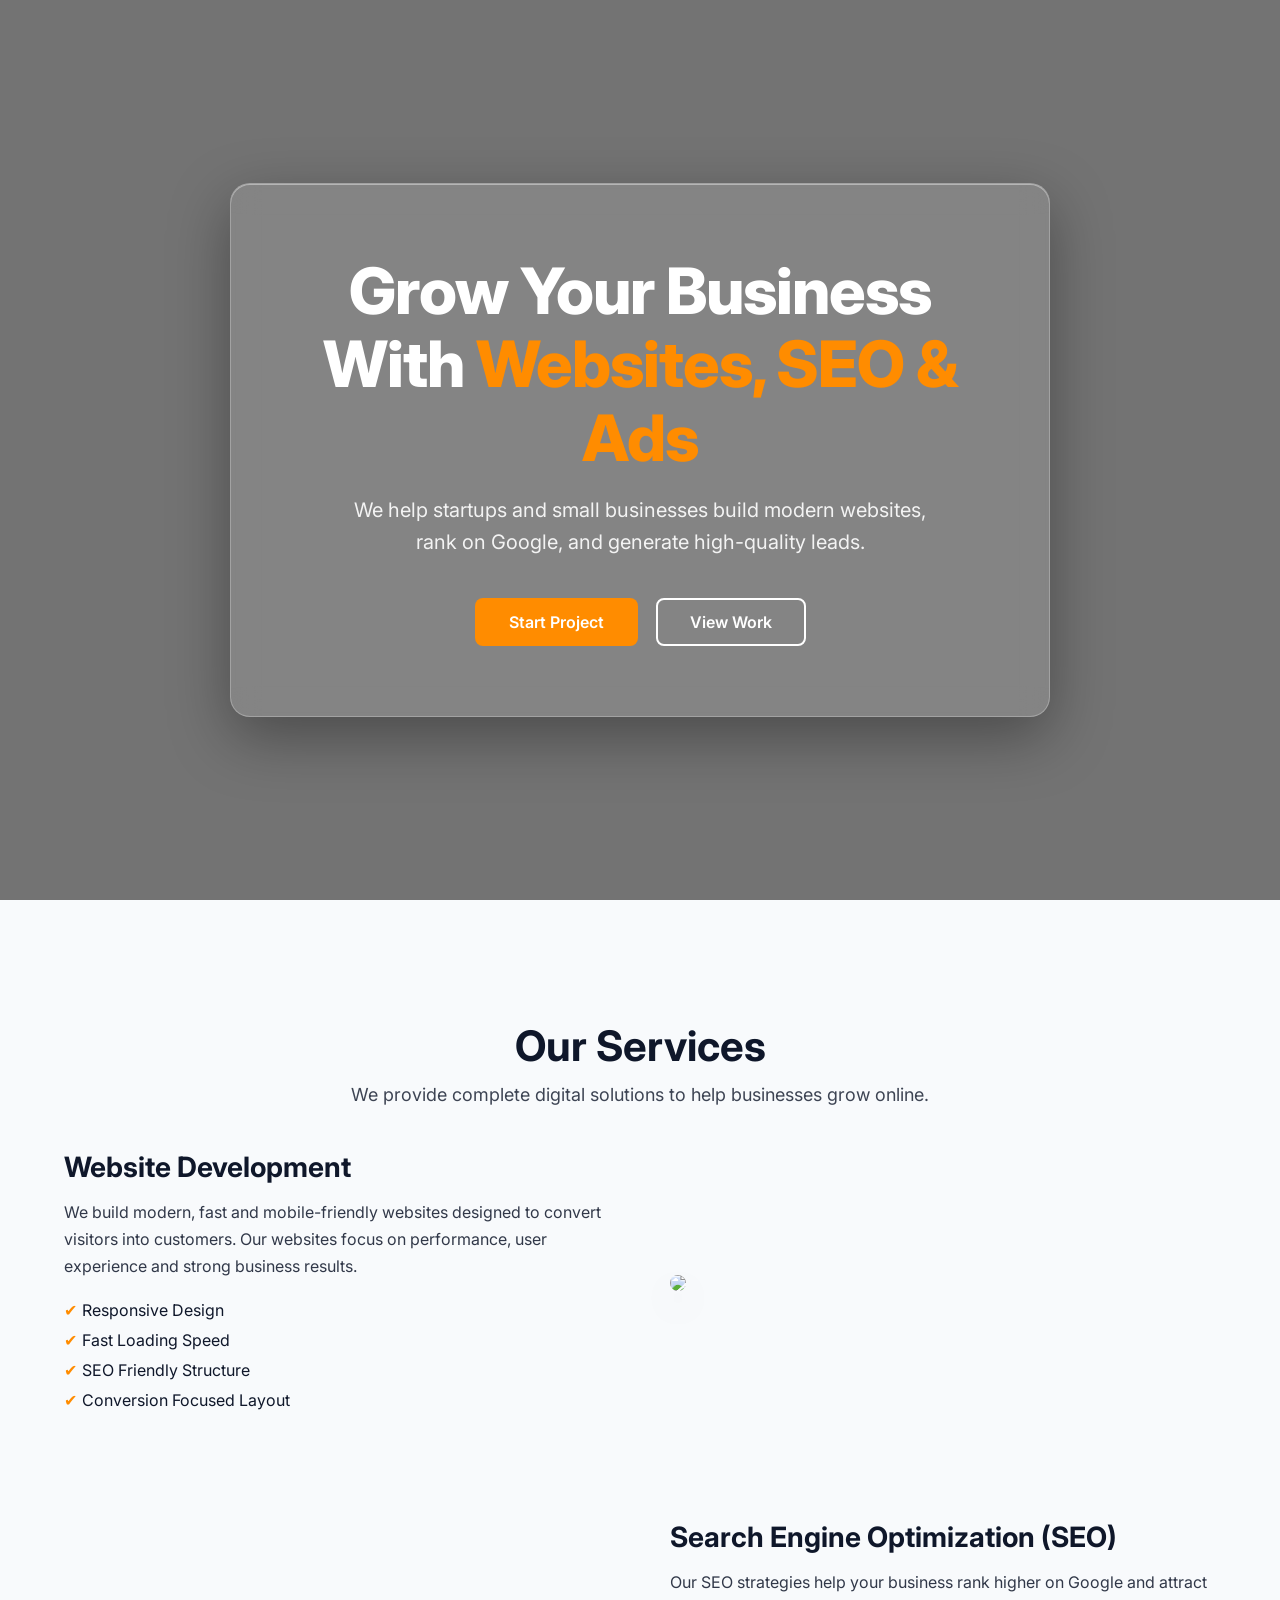
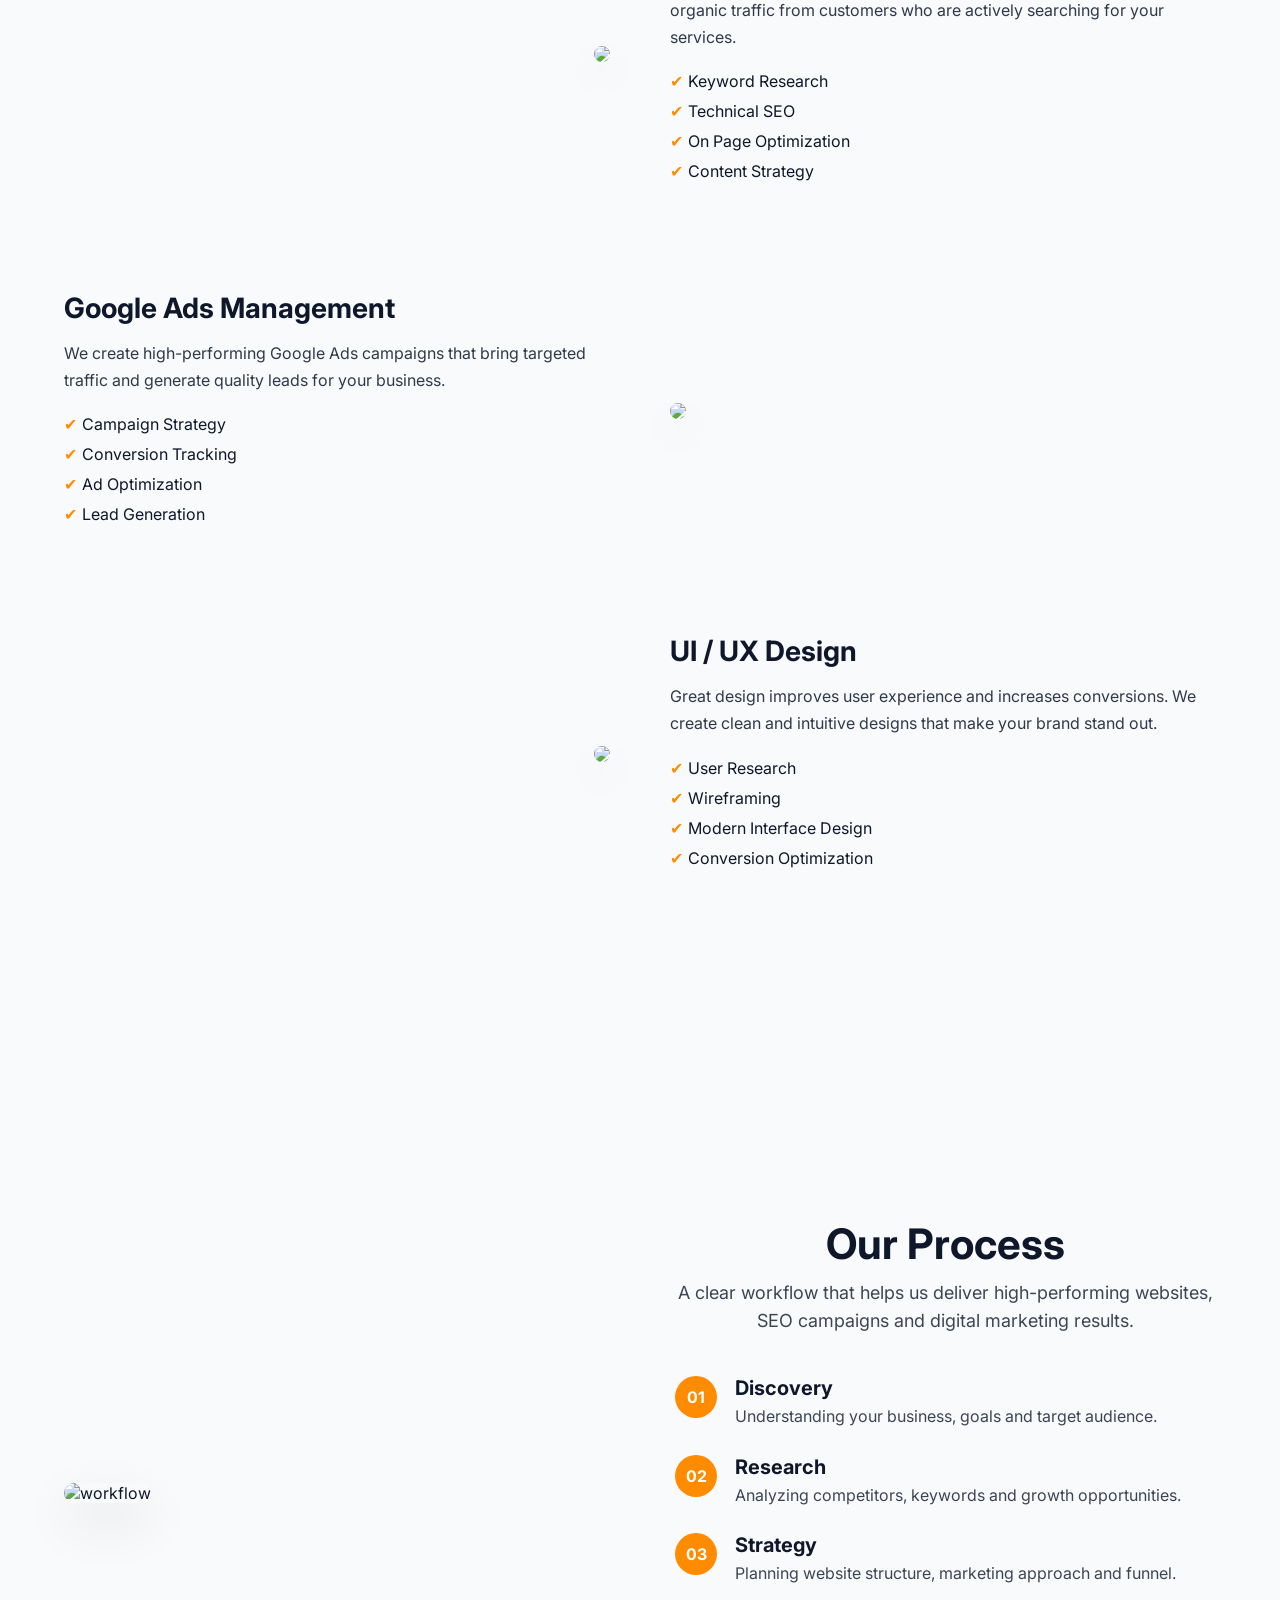
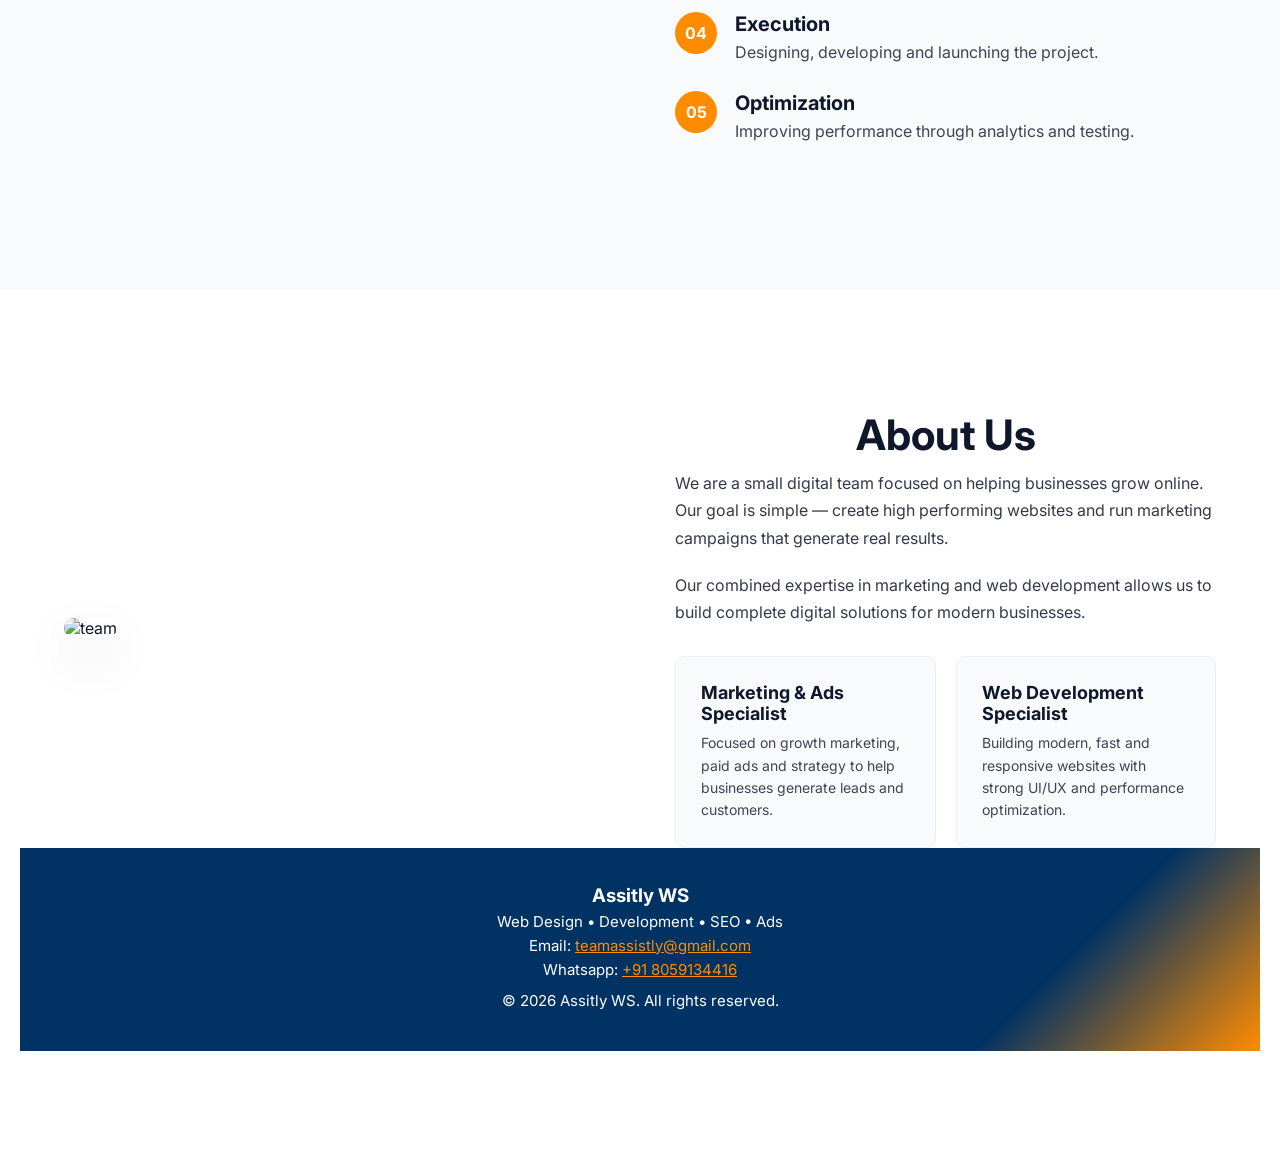
==== index.html @ 908350e4 "Update index.html" ====
<!DOCTYPE html>
<html lang="en">

<head>
 <link rel="icon" type="image/x-icon" href="/favicon.ico">
<meta charset="UTF-8">
<meta name="viewport" content="width=device-width, initial-scale=1.0">

<title>Assitly Agency</title>

<!-- Google Font -->
<link href="https://fonts.googleapis.com/css2?family=Inter:wght@400;500;600;700&display=swap" rel="stylesheet">

<!-- CSS -->
<link rel="stylesheet" href="Index.css">

</head>
<!-- Hero Section -->
<section class="hero">

<div class="glass-card hero-box">

<h1>
Grow Your Business With  
<span>Websites, SEO & Ads</span>
</h1>

<p>
We help startups and small businesses build modern websites,
rank on Google, and generate high-quality leads.
</p>

<div class="hero-buttons">

<a href="#Contact" class="btn-primary">Start Project</a>

<a href="/Assitlyws/Html/wORK.HTML" class="btn-secondary">View Work</a>

</div>

</div>

</section>
<!-- Services -->
<section class="services">

<div class="container">

<h2 class="section-title">Our Services</h2>
<p class="section-subtitle">
We provide complete digital solutions to help businesses grow online.
</p>


<!-- SERVICE 1 -->

<div class="service-row">

<div class="service-text">
<h3>Website Development</h3>

<p>
We build modern, fast and mobile-friendly websites designed to convert
visitors into customers. Our websites focus on performance, user
experience and strong business results.
</p>

<ul>
<li>Responsive Design</li>
<li>Fast Loading Speed</li>
<li>SEO Friendly Structure</li>
<li>Conversion Focused Layout</li>
</ul>

</div>

<div class="service-image">
<img src="https://images.unsplash.com/photo-1498050108023-c5249f4df085">
</div>

</div>


<!-- SERVICE 2 -->

<div class="service-row reverse">

<div class="service-text">

<h3>Search Engine Optimization (SEO)</h3>

<p>
Our SEO strategies help your business rank higher on Google and attract
organic traffic from customers who are actively searching for your
services.
</p>

<ul>
<li>Keyword Research</li>
<li>Technical SEO</li>
<li>On Page Optimization</li>
<li>Content Strategy</li>
</ul>

</div>

<div class="service-image">
<img src="https://images.unsplash.com/photo-1551288049-bebda4e38f71">
</div>

</div>


<!-- SERVICE 3 -->

<div class="service-row">

<div class="service-text">

<h3>Google Ads Management</h3>

<p>
We create high-performing Google Ads campaigns that bring targeted
traffic and generate quality leads for your business.
</p>

<ul>
<li>Campaign Strategy</li>
<li>Conversion Tracking</li>
<li>Ad Optimization</li>
<li>Lead Generation</li>
</ul>

</div>

<div class="service-image">
<img src="https://images.unsplash.com/photo-1460925895917-afdab827c52f">
</div>

</div>


<!-- SERVICE 4 -->

<div class="service-row reverse">

<div class="service-text">

<h3>UI / UX Design</h3>

<p>
Great design improves user experience and increases conversions. We
create clean and intuitive designs that make your brand stand out.
</p>

<ul>
<li>User Research</li>
<li>Wireframing</li>
<li>Modern Interface Design</li>
<li>Conversion Optimization</li>
</ul>

</div>

<div class="service-image">
<img src="https://images.unsplash.com/photo-1586717799252-bd134ad00e26">
</div>

</div>

</div>

</section>
<!-- Work -->
 <section class="process">

<div class="container process-layout">

<div class="process-illustration">

<img src="https://images.unsplash.com/photo-1559028012-481c04fa702d" alt="workflow">

</div>


<div class="process-content">

<h2 class="section-title">Our Process</h2>

<p class="section-subtitle">
A clear workflow that helps us deliver high-performing
websites, SEO campaigns and digital marketing results.
</p>


<div class="process-steps">

<div class="step-item">
<span class="step-number">01</span>
<div>
<h3>Discovery</h3>
<p>Understanding your business, goals and target audience.</p>
</div>
</div>


<div class="step-item">
<span class="step-number">02</span>
<div>
<h3>Research</h3>
<p>Analyzing competitors, keywords and growth opportunities.</p>
</div>
</div>


<div class="step-item">
<span class="step-number">03</span>
<div>
<h3>Strategy</h3>
<p>Planning website structure, marketing approach and funnel.</p>
</div>
</div>


<div class="step-item">
<span class="step-number">04</span>
<div>
<h3>Execution</h3>
<p>Designing, developing and launching the project.</p>
</div>
</div>


<div class="step-item">
<span class="step-number">05</span>
<div>
<h3>Optimization</h3>
<p>Improving performance through analytics and testing.</p>
</div>
</div>


</div>

</div>

</div>

</section>
<!-- About -->
 <section class="about">

<div class="container about-layout">

<div class="about-image">

<img src="https://images.unsplash.com/photo-1521737604893-d14cc237f11d" alt="team">

</div>


<div class="about-content">

<h2 class="section-title">About Us</h2>

<p class="about-text">

We are a small digital team focused on helping businesses grow online.
Our goal is simple — create high performing websites and run marketing
campaigns that generate real results.

</p>

<p class="about-text">

Our combined expertise in marketing and web development allows us to
build complete digital solutions for modern businesses.

</p>


<div class="team-grid">


<div class="team-card">

<h3>Marketing & Ads Specialist</h3>

<p>
Focused on growth marketing, paid ads and strategy to help
businesses generate leads and customers.
</p>

</div>


<div class="team-card">

<h3>Web Development Specialist</h3>

<p>
Building modern, fast and responsive websites with strong
UI/UX and performance optimization.
</p>

</div>


</div>

</div>

</div>
<!-- Footer -->
<footer class="footer">
  <div class="footer-container">
    <h3>Assitly WS</h3>
    <p>Web Design • Development • SEO • Ads</p>
    <p>Email: <a href="mailto:teamassistly@gmail.com" style="color:#ff8c00;text-decoration:underline;">teamassistly@gmail.com</a></p>
    <p>Whatsapp: <a href="https://wa.me/+91 8059134416" style="color:#ff8c00;text-decoration:underline;">+91 8059134416</a></p>
   
    <p style="margin-top:12px;">© 2026 Assitly WS. All rights reserved.</p>
  </div>
</footer>
<!-- JS -->
<script src="Index.js"></script>

</body>
</html>
---- Index.css ----
*{
margin:0;
padding:0;
box-sizing:border-box;
}

body{
font-family:'Inter',sans-serif;
color:#0f172a;
background:#ffffff;
}

.container{
max-width:1200px;
margin:auto;
padding:0 24px;
}
/* Hero Section */
*{
margin:0;
padding:0;
box-sizing:border-box;
}

body{
font-family:'Inter',sans-serif;
}

/* HERO SECTION */

.hero{

min-height:100vh;

display:flex;
align-items:center;
justify-content:center;

padding:40px;

background:
linear-gradient(rgba(0,0,0,.55),rgba(0,0,0,.55)),
url("https://images.unsplash.com/photo-1557804506-669a67965ba0");

background-size:cover;
background-position:center;

}

/* GLASS CARD */

.glass-card{

max-width:820px;
width:100%;

padding:70px 60px;

text-align:center;

background: rgba(255,255,255,0.12);

backdrop-filter: blur(14px);
-webkit-backdrop-filter: blur(14px);

border-radius:20px;

border:1px solid rgba(255,255,255,0.25);

box-shadow:
0 20px 60px rgba(0,0,0,.35),
inset 0 1px 0 rgba(255,255,255,.4);

color:white;

}

/* TYPOGRAPHY */

.hero-box h1{

font-size:clamp(36px,5vw,64px);

font-weight:800;

line-height:1.15;

letter-spacing:-1px;

margin-bottom:20px;

}

.hero-box span{

color:#ff8c00;

}

.hero-box p{

font-size:clamp(16px,2vw,20px);

line-height:1.6;

opacity:.9;

max-width:580px;

margin:auto;

margin-bottom:40px;

}

/* BUTTONS */

.hero-buttons{

display:flex;

justify-content:center;

gap:18px;

flex-wrap:wrap;

}

.btn-primary{

background:#ff8c00;

padding:14px 34px;

border-radius:8px;

font-weight:600;

color:white;

text-decoration:none;

transition:.25s;

}

.btn-primary:hover{

transform:translateY(-3px);

}

.btn-secondary{

border:2px solid white;

padding:12px 32px;

border-radius:8px;

font-weight:600;

color:white;

text-decoration:none;

transition:.25s;

}

.btn-secondary:hover{

background:white;
color:black;

}

/* MOBILE */

@media (max-width:600px){

.glass-card{
padding:45px 25px;
}

.hero-buttons{
flex-direction:column;
}

.btn-primary,
.btn-secondary{
width:100%;
text-align:center;
}

}
/* Services */
.services{

padding:120px 20px;

background:#f8fafc;

}

.container{

max-width:1200px;

margin:auto;

}

/* Titles */

.section-title{

text-align:center;

font-size:clamp(32px,4vw,44px);

margin-bottom:10px;

}

.section-subtitle{

text-align:center;

max-width:650px;

margin:auto;

margin-bottom:80px;

font-size:18px;

opacity:.8;

}

/* Service rows */

.service-row{

display:grid;

grid-template-columns:1fr 1fr;

gap:60px;

align-items:center;

margin-bottom:100px;

}

.reverse{

direction:rtl;

}

.reverse .service-text{

direction:ltr;

}

/* Text */

.service-text h3{

font-size:28px;

margin-bottom:15px;

}

.service-text p{

margin-bottom:20px;

line-height:1.7;

opacity:.85;

}

.service-text ul{

list-style:none;

padding:0;

}

.service-text li{

margin-bottom:10px;

position:relative;

padding-left:18px;

}

.service-text li::before{

content:"✔";

position:absolute;

left:0;

color:#ff8c00;

}

/* Image */

.service-image img{

width:100%;

border-radius:14px;

box-shadow:0 15px 40px rgba(0,0,0,.1);

}

/* Mobile */

@media (max-width:900px){

.service-row{

grid-template-columns:1fr;

gap:30px;

}

.reverse{

direction:ltr;

}

}
/* Work */
.process{

padding:120px 20px;

background:#f8fafc;

}

.container{

max-width:1200px;
margin:auto;

}

.process-layout{

display:grid;

grid-template-columns:1fr 1fr;

gap:70px;

align-items:center;

}

/* Illustration */

.process-illustration img{

width:100%;

border-radius:14px;

box-shadow:0 20px 50px rgba(0,0,0,.1);

}

/* Titles */

.section-title{

font-size:clamp(32px,4vw,42px);

margin-bottom:10px;

}

.section-subtitle{

margin-bottom:40px;

opacity:.8;

line-height:1.6;

}

/* Steps */

.step-item{

display:flex;

gap:18px;

margin-bottom:25px;

align-items:flex-start;

}

.step-number{

min-width:42px;
height:42px;

background:#ff8c00;

color:white;

display:flex;

align-items:center;

justify-content:center;

border-radius:50%;

font-weight:700;

}

/* Text */

.step-item h3{

font-size:20px;

margin-bottom:4px;

}

.step-item p{

opacity:.8;

line-height:1.6;

}

/* Responsive */

@media (max-width:900px){

.process-layout{

grid-template-columns:1fr;

}

.process-illustration{

order:-1;

}

}
/* About */
.about{

padding:120px 20px;

background:white;

}

.container{

max-width:1200px;

margin:auto;

}

.about-layout{

display:grid;

grid-template-columns:1fr 1fr;

gap:70px;

align-items:center;

}

/* Image */

.about-image img{

width:100%;

border-radius:14px;

box-shadow:0 20px 50px rgba(0,0,0,.1);

}

/* Text */

.about-text{

margin-bottom:20px;

line-height:1.7;

opacity:.85;

}

/* Team Cards */

.team-grid{

display:grid;

grid-template-columns:1fr 1fr;

gap:20px;

margin-top:30px;

}

.team-card{

background:#f8fafc;

padding:25px;

border-radius:10px;

border:1px solid #eee;

}

.team-card h3{

font-size:18px;

margin-bottom:8px;

}

.team-card p{

opacity:.8;

font-size:14px;

line-height:1.6;

}

/* Mobile */

@media(max-width:900px){

.about-layout{

grid-template-columns:1fr;

}

.team-grid{

grid-template-columns:1fr;

}

}
/* Contact */
.contact-section{
  padding:60px 5%;
  background: linear-gradient(135deg,#013264 60%,#ff8c00 100%);
}

.contact-container{
  display:flex;
  align-items:center;
  gap:40px;
  flex-wrap:wrap;
}

.contact-illustration img{
  width:100%;
  max-width:350px;
  height:auto;
}

.contact-form-box{
  background:white;
  padding:32px 18px;
  border-radius:16px;
  box-shadow:0 10px 30px rgba(0,0,0,0.13);
  width:100%;
  max-width:420px;
}

#contact-form input,
#contact-form select,
#contact-form textarea{
  width:100%;
  padding:12px;
  margin-bottom:15px;
  border:1px solid #ddd;
  border-radius:8px;
  font-size:16px;
}

#contact-form textarea{
  height:100px;
  resize:none;
}

#contact-form button{
  width:100%;
  padding:14px;
  border:none;
  background:#ff8c00;
  color:white;
  font-size:17px;
  border-radius:8px;
  cursor:pointer;
  font-weight:600;
  transition:.2s;
}

#contact-form button:hover{
  background:#013264;
}

.footer{
  background: linear-gradient(135deg,#013264 80%,#ff8c00 100%);
  color:white;
  text-align:center;
  padding:36px 16px;
}

.footer-container p{
  margin:5px 0;
  font-size:15px;
}

.footer-social a{
  display:inline-block;
  margin:0 8px;
  color:#ff8c00;
  font-weight:600;
  text-decoration:none;
  font-size:18px;
}

@media (max-width:900px){
  .contact-container{
    flex-direction:column;
    gap:24px;
    align-items:flex-start;
  }
  .contact-illustration img{
    max-width:100%;
    margin-bottom:18px;
  }
  .contact-form-box{
    max-width:100%;
    padding:18px 8px;
  }
  .footer{
    padding:24px 8px;
  }
}
/* Footer */
.footer{
  background: linear-gradient(135deg,#013264 80%,#ff8c00 100%);
  color:white;
  text-align:center;
  padding:36px 16px;
}

.footer-container p{
  margin:5px 0;
  font-size:15px;
}

.footer-social a{
  display:inline-block;
  margin:0 8px;
  color:#ff8c00;
  font-weight:600;
  text-decoration:none;
  font-size:18px;
}
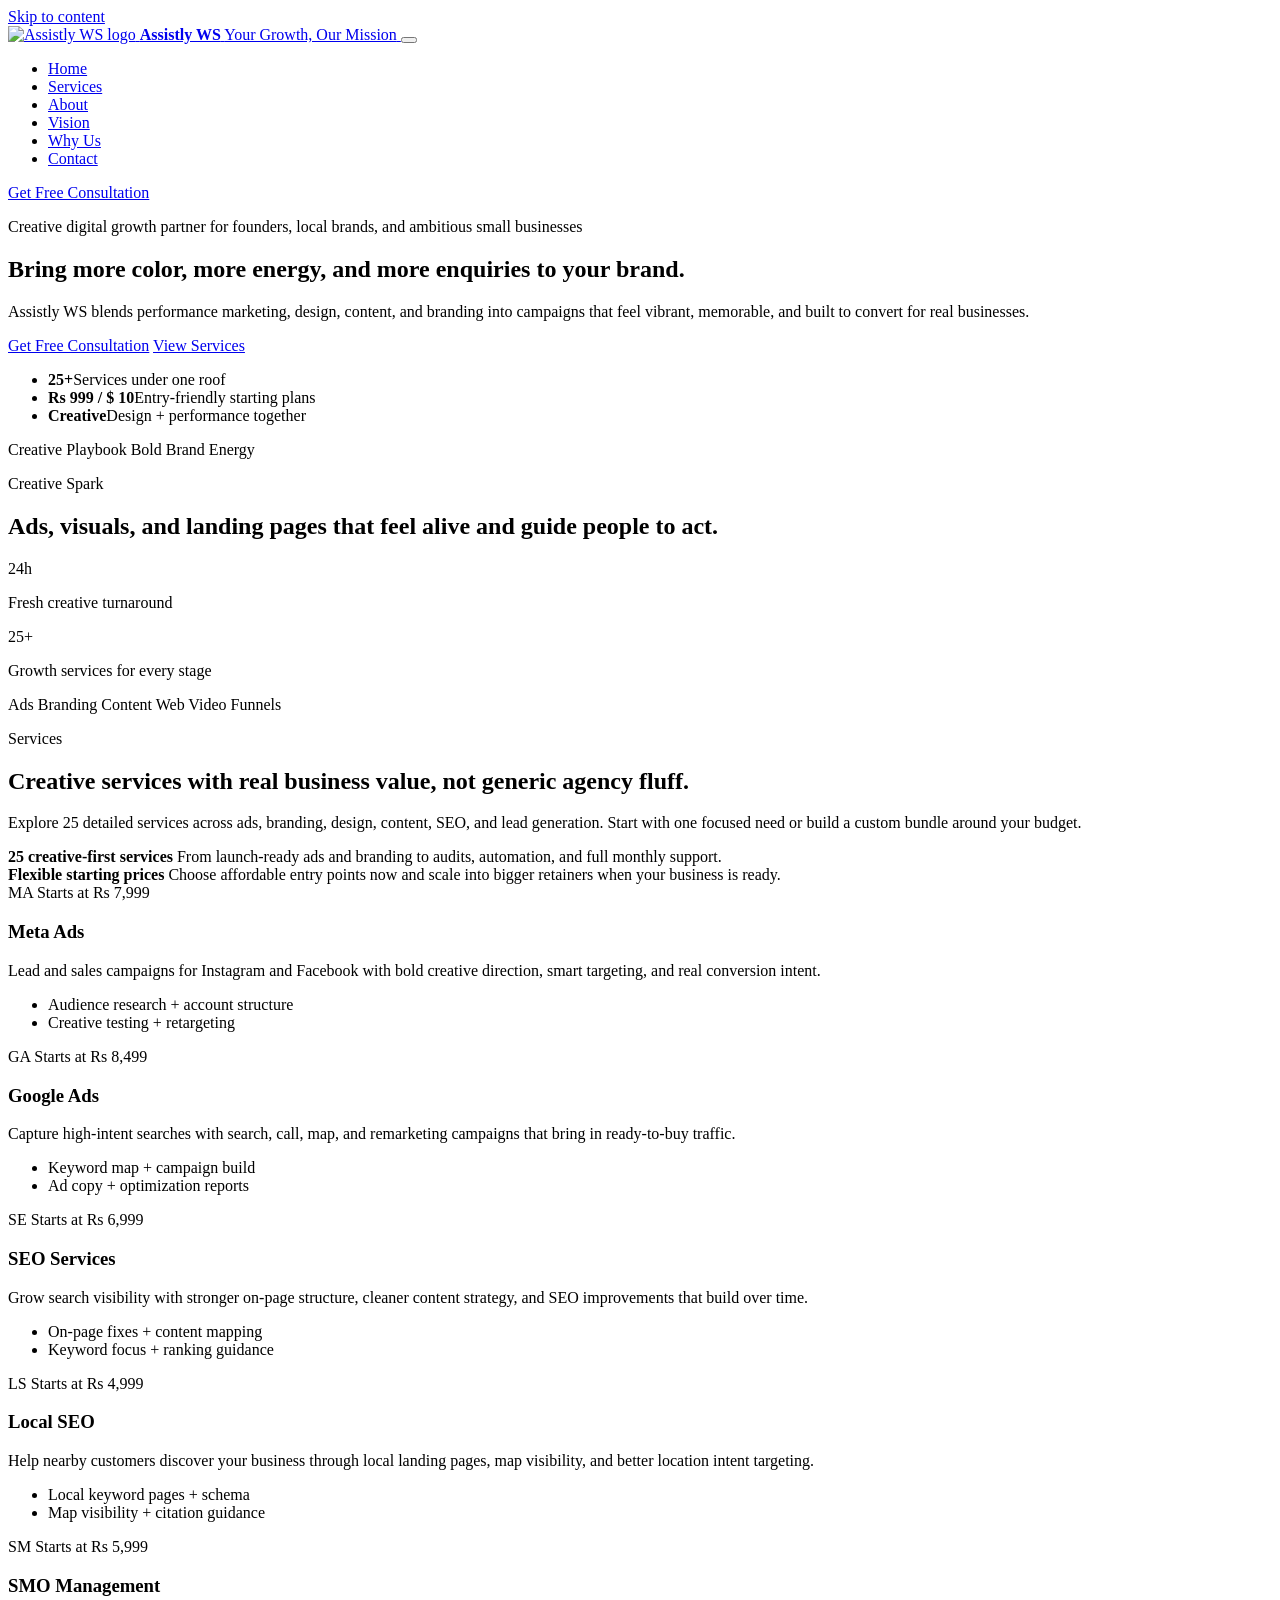
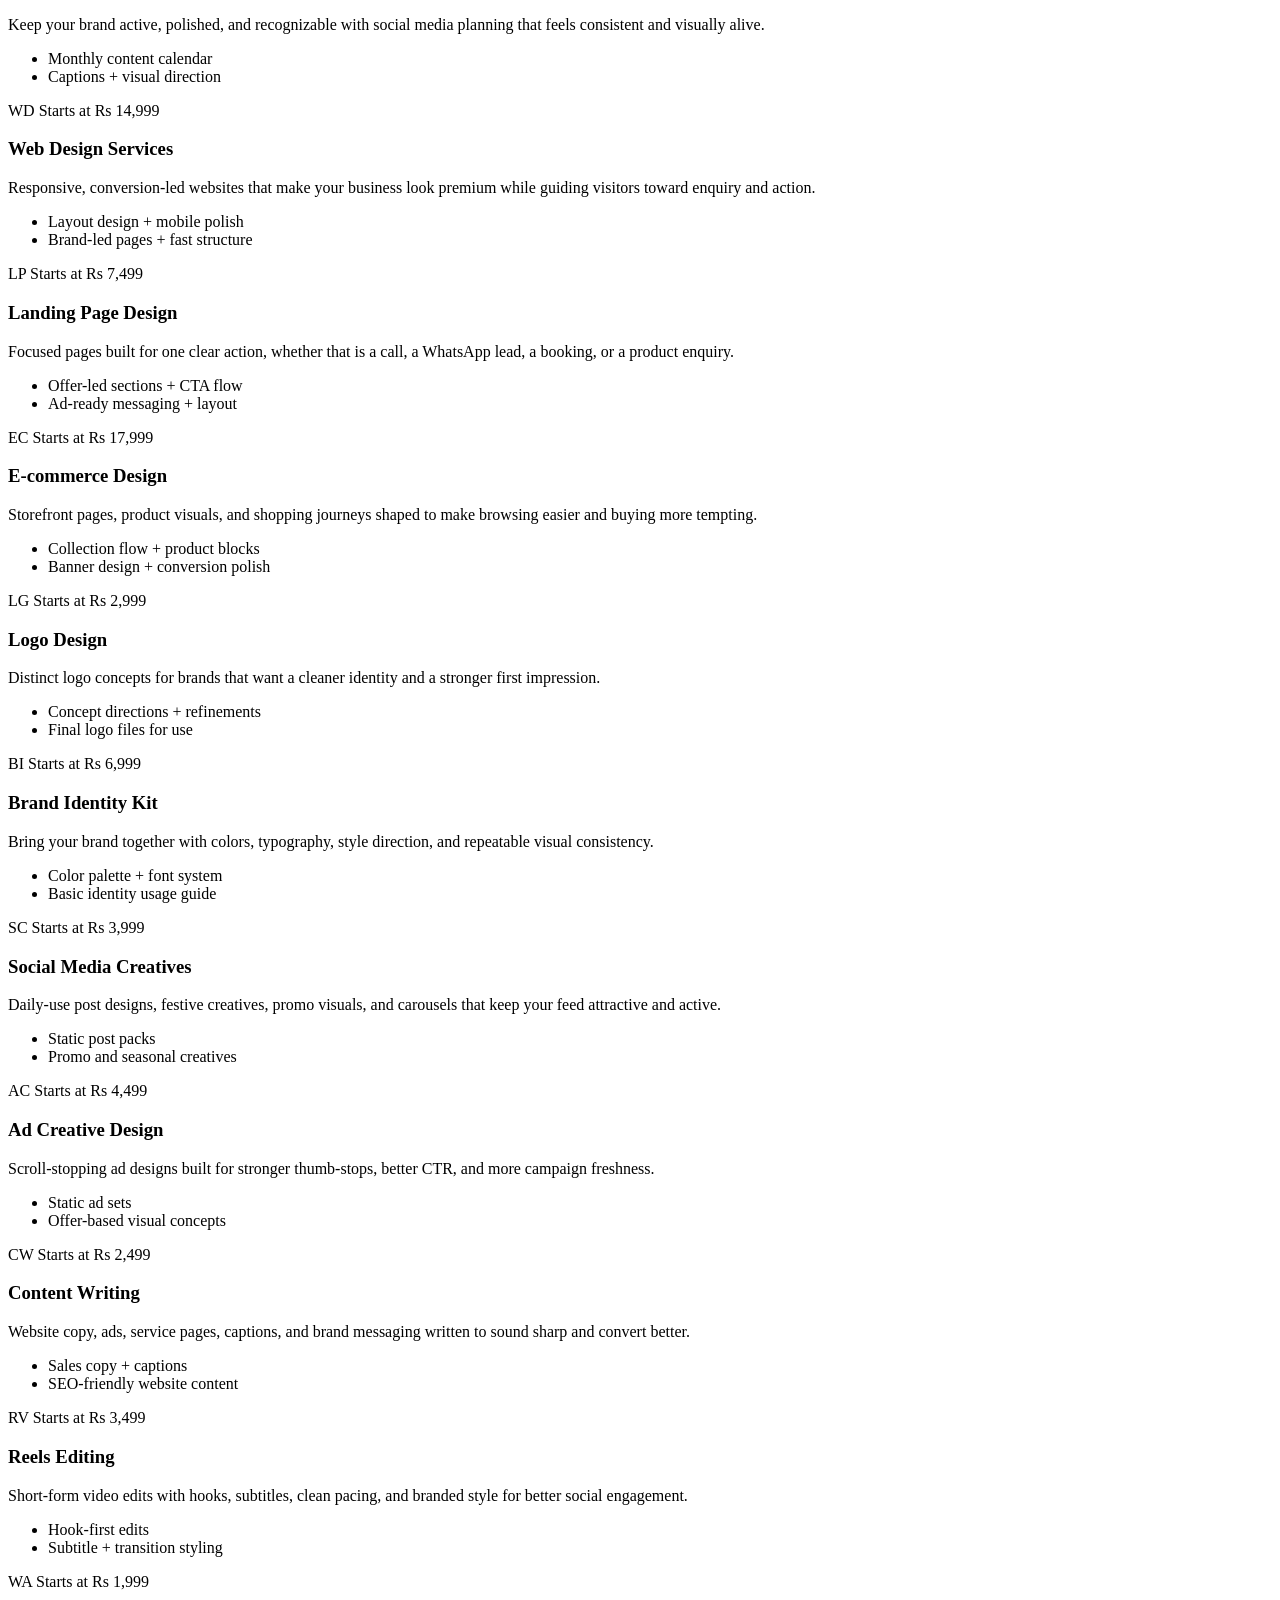
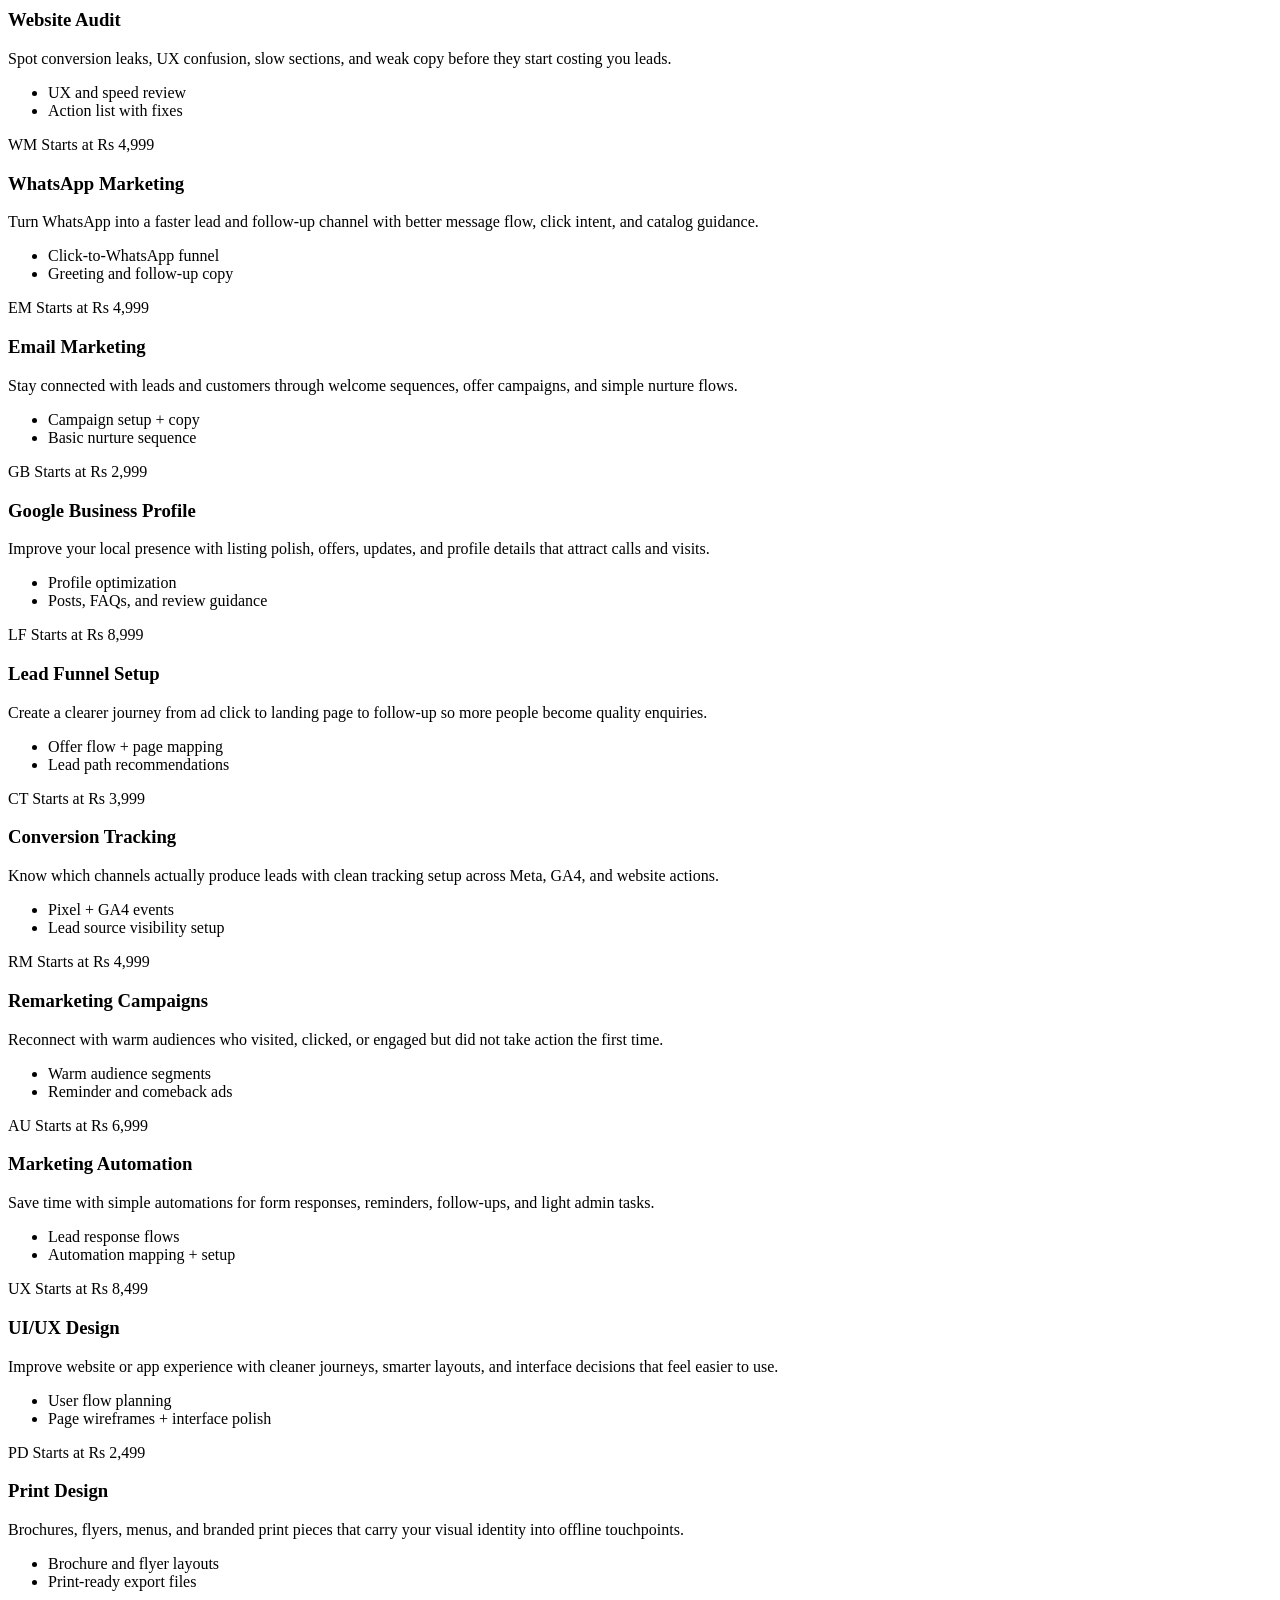
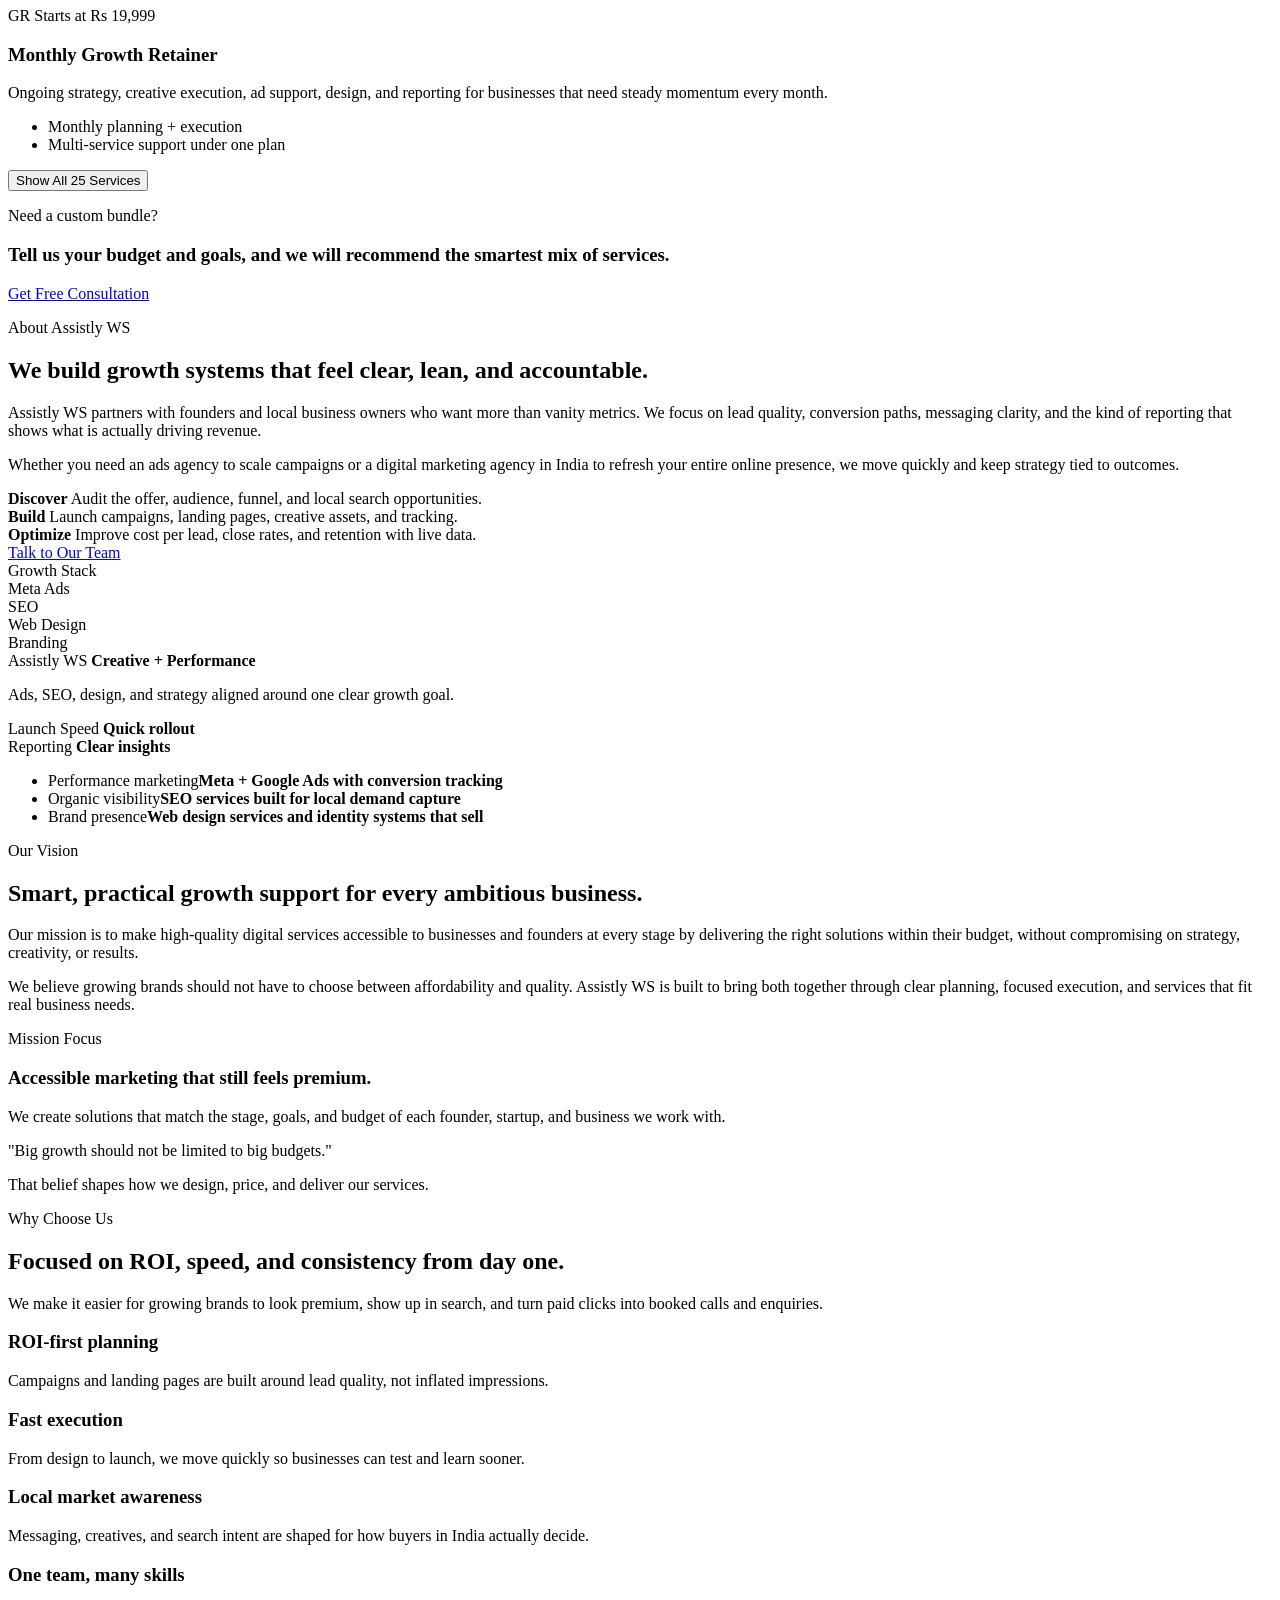
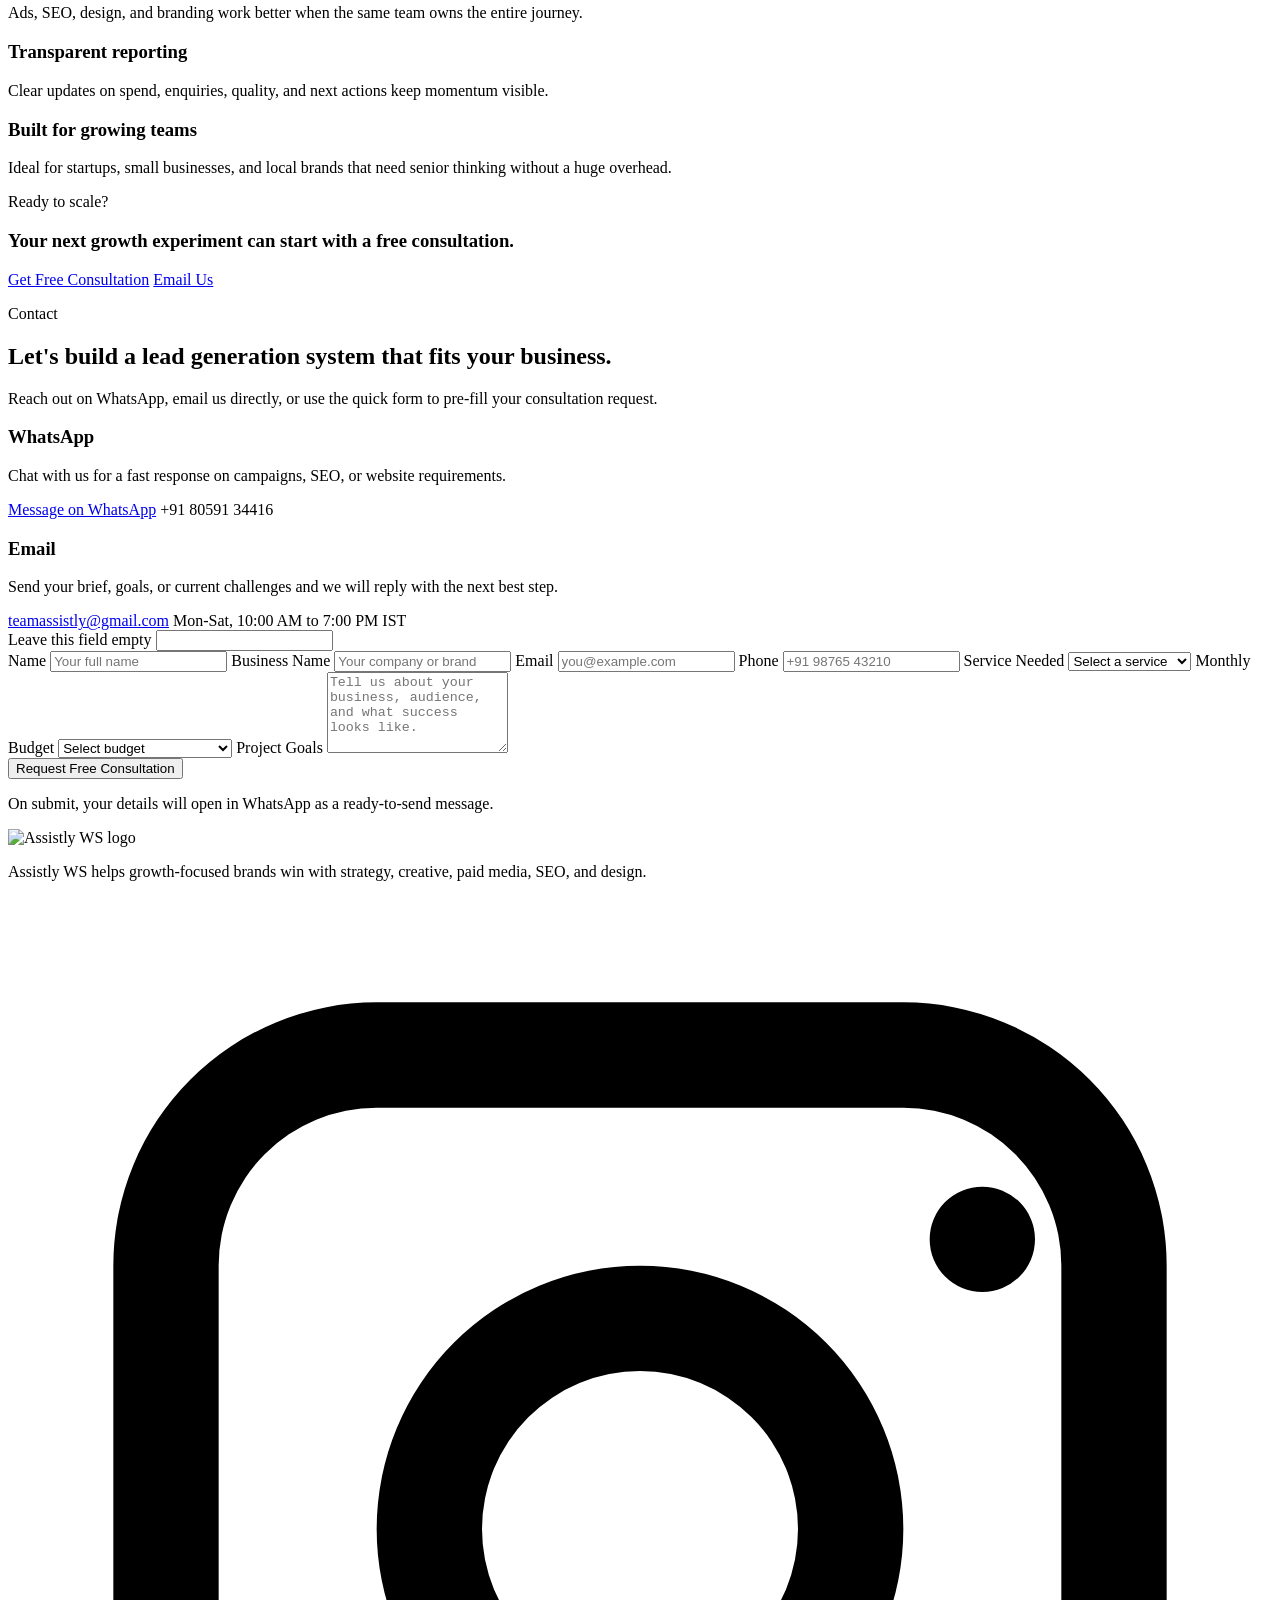
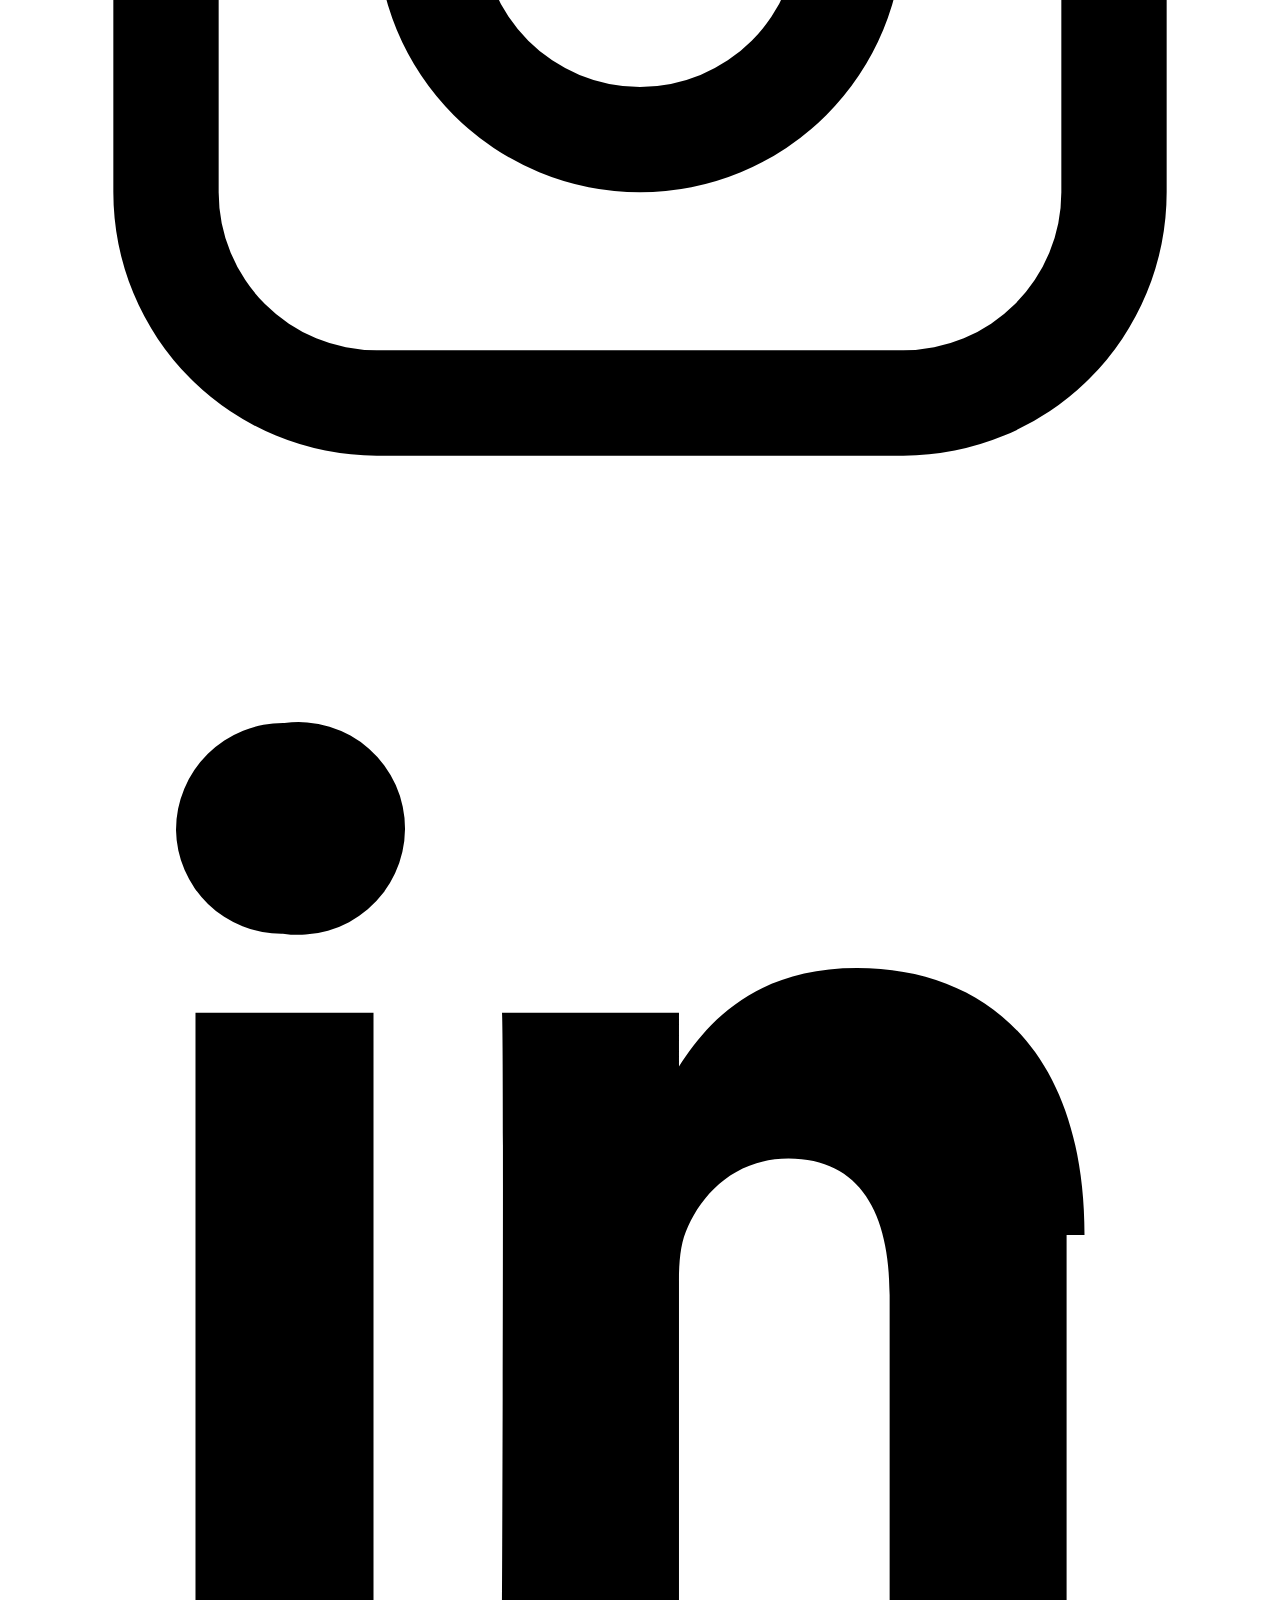
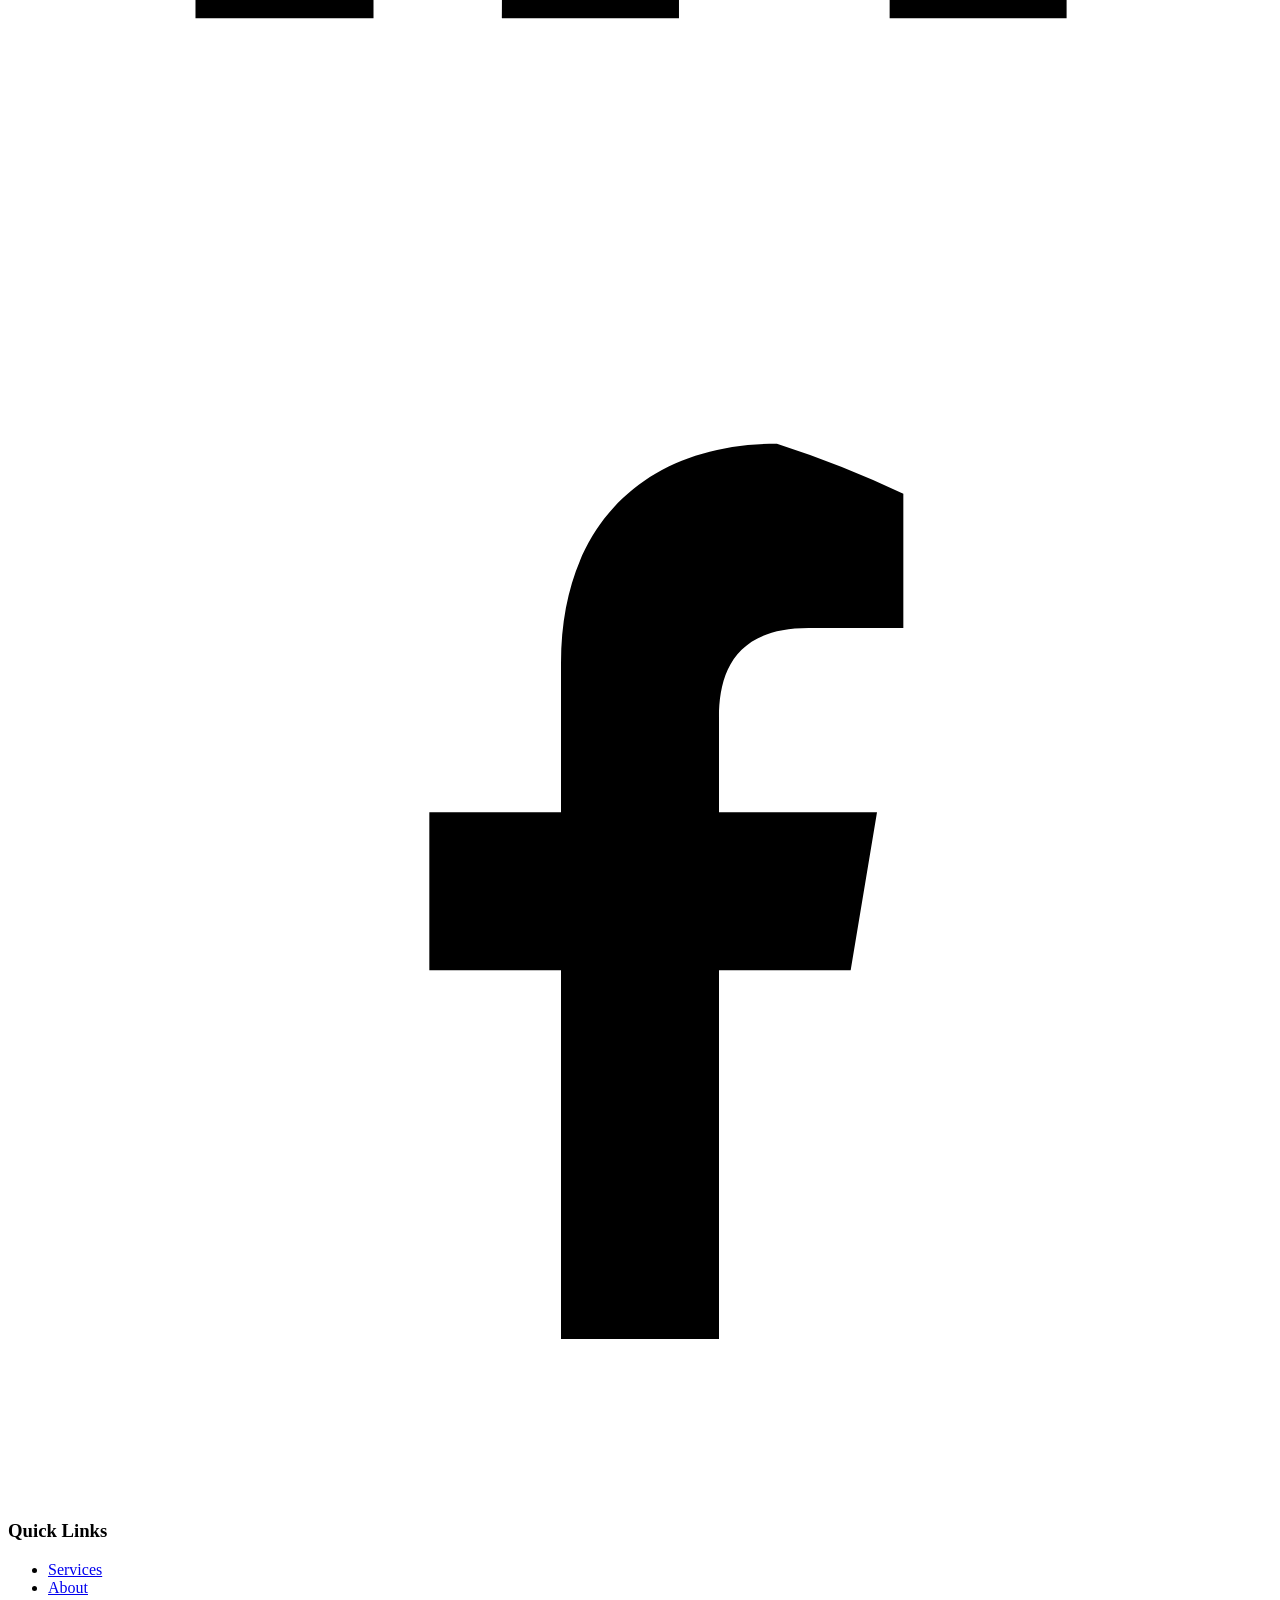
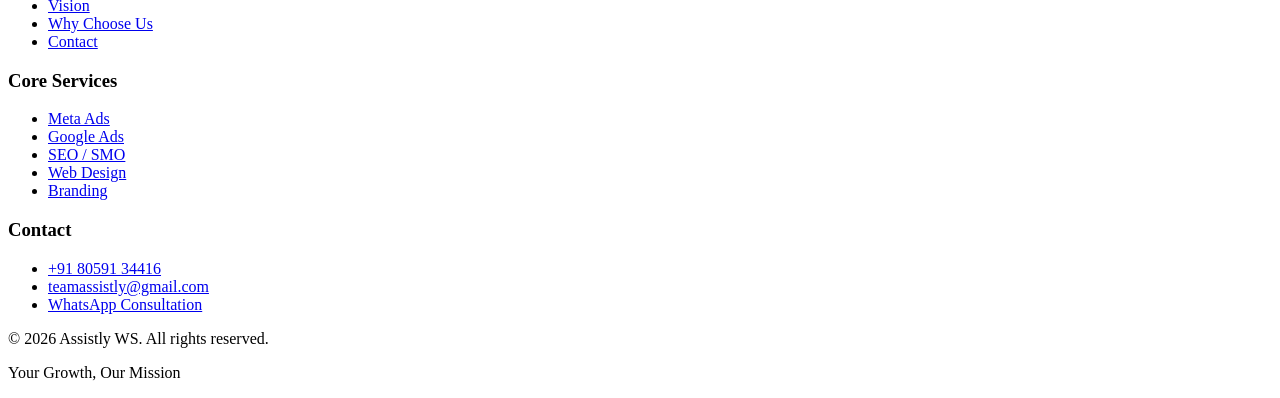
==== commit 24a6fc35: "Update index.html new design" ====
--- a/index.html
+++ b/index.html
@@ -1,329 +1,828 @@
 <!DOCTYPE html>
-<html lang="en">
-
+<html lang="en-IN">
 <head>
- <link rel="icon" type="image/x-icon" href="/favicon.ico">
-<meta charset="UTF-8">
-<meta name="viewport" content="width=device-width, initial-scale=1.0">
-
-<title>Assitly Agency</title>
-
-<!-- Google Font -->
-<link href="https://fonts.googleapis.com/css2?family=Inter:wght@400;500;600;700&display=swap" rel="stylesheet">
-
-<!-- CSS -->
-<link rel="stylesheet" href="Index.css">
-
+  <meta charset="UTF-8">
+  <meta name="viewport" content="width=device-width, initial-scale=1.0">
+  <title>Assistly WS | Digital Marketing Agency in India</title>
+  <meta name="description" content="Assistly WS is a digital marketing agency in India helping small businesses grow with Meta Ads, Google Ads, SEO services, web design services, and branding.">
+  <meta name="keywords" content="digital marketing agency in India, ads agency, SEO services, web design services, Meta Ads, Google Ads, branding agency">
+  <meta name="author" content="Assistly WS">
+  <meta name="robots" content="index, follow">
+  <meta name="theme-color" content="#fff4eb">
+  <meta name="format-detection" content="telephone=no">
+  <link rel="canonical" href="https://assistlyws.in/">
+  <link rel="icon" type="image/png" href="Logo copy.png">
+  <meta property="og:locale" content="en_IN">
+  <meta property="og:type" content="website">
+  <meta property="og:title" content="Assistly WS | Digital Marketing Agency in India">
+  <meta property="og:description" content="Meta Ads, Google Ads, SEO services, web design services, and branding crafted for startups, small businesses, and local brands in India.">
+  <meta property="og:url" content="https://assistlyws.in/">
+  <meta property="og:site_name" content="Assistly WS">
+  <meta property="og:image" content="https://assistlyws.in/logo.png">
+  <meta property="og:image:alt" content="Assistly WS logo">
+  <meta name="twitter:card" content="summary_large_image">
+  <meta name="twitter:title" content="Assistly WS | Digital Marketing Agency in India">
+  <meta name="twitter:description" content="Your Growth, Our Mission. Performance marketing, SEO, web design, and branding for businesses ready to scale.">
+  <meta name="twitter:image" content="https://assistlyws.in/logo.png">
+  <link rel="preload" href="styles.css" as="style">
+  <link rel="stylesheet" href="styles.css">
+  <script type="application/ld+json">
+    {
+      "@context": "https://schema.org",
+      "@type": "LocalBusiness",
+      "@id": "https://assistlyws.in/#business",
+      "name": "Assistly WS",
+      "url": "https://assistlyws.in/",
+      "logo": "https://assistlyws.in/logo.png",
+      "image": "https://assistlyws.in/logo.png",
+      "description": "Assistly WS is a digital marketing agency in India offering Meta Ads, Google Ads, SEO services, SMO, web design, logo design, and branding for growth-focused businesses.",
+      "slogan": "Your Growth, Our Mission",
+      "telephone": "+91-99999-99999",
+      "email": "teamassistly@gmail.com",
+      "priceRange": "$$",
+      "areaServed": {
+        "@type": "Country",
+        "name": "India"
+      },
+      "address": {
+        "@type": "PostalAddress",
+        "addressCountry": "IN"
+      },
+      "sameAs": [
+        "https://www.instagram.com/assistlyws/",
+        "https://www.linkedin.com/company/assistlyws/",
+        "https://www.facebook.com/assistlyws/"
+      ],
+      "knowsAbout": [
+        "Meta Ads",
+        "Google Ads",
+        "SEO services",
+        "SMO",
+        "Web design services",
+        "Logo design",
+        "Branding"
+      ]
+    }
+  </script>
 </head>
-<!-- Hero Section -->
-<section class="hero">
-
-<div class="glass-card hero-box">
-
-<h1>
-Grow Your Business With  
-<span>Websites, SEO & Ads</span>
-</h1>
-
-<p>
-We help startups and small businesses build modern websites,
-rank on Google, and generate high-quality leads.
-</p>
-
-<div class="hero-buttons">
-
-<a href="#Contact" class="btn-primary">Start Project</a>
-
-<a href="/Assitlyws/Html/wORK.HTML" class="btn-secondary">View Work</a>
-
-</div>
-
-</div>
-
-</section>
-<!-- Services -->
-<section class="services">
-
-<div class="container">
-
-<h2 class="section-title">Our Services</h2>
-<p class="section-subtitle">
-We provide complete digital solutions to help businesses grow online.
-</p>
-
-
-<!-- SERVICE 1 -->
-
-<div class="service-row">
-
-<div class="service-text">
-<h3>Website Development</h3>
-
-<p>
-We build modern, fast and mobile-friendly websites designed to convert
-visitors into customers. Our websites focus on performance, user
-experience and strong business results.
-</p>
-
-<ul>
-<li>Responsive Design</li>
-<li>Fast Loading Speed</li>
-<li>SEO Friendly Structure</li>
-<li>Conversion Focused Layout</li>
-</ul>
-
-</div>
-
-<div class="service-image">
-<img src="https://images.unsplash.com/photo-1498050108023-c5249f4df085">
-</div>
-
-</div>
-
-
-<!-- SERVICE 2 -->
-
-<div class="service-row reverse">
-
-<div class="service-text">
-
-<h3>Search Engine Optimization (SEO)</h3>
-
-<p>
-Our SEO strategies help your business rank higher on Google and attract
-organic traffic from customers who are actively searching for your
-services.
-</p>
-
-<ul>
-<li>Keyword Research</li>
-<li>Technical SEO</li>
-<li>On Page Optimization</li>
-<li>Content Strategy</li>
-</ul>
-
-</div>
-
-<div class="service-image">
-<img src="https://images.unsplash.com/photo-1551288049-bebda4e38f71">
-</div>
-
-</div>
-
-
-<!-- SERVICE 3 -->
-
-<div class="service-row">
-
-<div class="service-text">
-
-<h3>Google Ads Management</h3>
-
-<p>
-We create high-performing Google Ads campaigns that bring targeted
-traffic and generate quality leads for your business.
-</p>
-
-<ul>
-<li>Campaign Strategy</li>
-<li>Conversion Tracking</li>
-<li>Ad Optimization</li>
-<li>Lead Generation</li>
-</ul>
-
-</div>
-
-<div class="service-image">
-<img src="https://images.unsplash.com/photo-1460925895917-afdab827c52f">
-</div>
-
-</div>
-
-
-<!-- SERVICE 4 -->
-
-<div class="service-row reverse">
-
-<div class="service-text">
-
-<h3>UI / UX Design</h3>
-
-<p>
-Great design improves user experience and increases conversions. We
-create clean and intuitive designs that make your brand stand out.
-</p>
-
-<ul>
-<li>User Research</li>
-<li>Wireframing</li>
-<li>Modern Interface Design</li>
-<li>Conversion Optimization</li>
-</ul>
-
-</div>
-
-<div class="service-image">
-<img src="https://images.unsplash.com/photo-1586717799252-bd134ad00e26">
-</div>
-
-</div>
-
-</div>
-
-</section>
-<!-- Work -->
- <section class="process">
-
-<div class="container process-layout">
-
-<div class="process-illustration">
-
-<img src="https://images.unsplash.com/photo-1559028012-481c04fa702d" alt="workflow">
-
-</div>
-
-
-<div class="process-content">
-
-<h2 class="section-title">Our Process</h2>
-
-<p class="section-subtitle">
-A clear workflow that helps us deliver high-performing
-websites, SEO campaigns and digital marketing results.
-</p>
-
-
-<div class="process-steps">
-
-<div class="step-item">
-<span class="step-number">01</span>
-<div>
-<h3>Discovery</h3>
-<p>Understanding your business, goals and target audience.</p>
-</div>
-</div>
-
-
-<div class="step-item">
-<span class="step-number">02</span>
-<div>
-<h3>Research</h3>
-<p>Analyzing competitors, keywords and growth opportunities.</p>
-</div>
-</div>
-
-
-<div class="step-item">
-<span class="step-number">03</span>
-<div>
-<h3>Strategy</h3>
-<p>Planning website structure, marketing approach and funnel.</p>
-</div>
-</div>
-
-
-<div class="step-item">
-<span class="step-number">04</span>
-<div>
-<h3>Execution</h3>
-<p>Designing, developing and launching the project.</p>
-</div>
-</div>
-
-
-<div class="step-item">
-<span class="step-number">05</span>
-<div>
-<h3>Optimization</h3>
-<p>Improving performance through analytics and testing.</p>
-</div>
-</div>
-
-
-</div>
-
-</div>
-
-</div>
-
-</section>
-<!-- About -->
- <section class="about">
-
-<div class="container about-layout">
-
-<div class="about-image">
-
-<img src="https://images.unsplash.com/photo-1521737604893-d14cc237f11d" alt="team">
-
-</div>
-
-
-<div class="about-content">
-
-<h2 class="section-title">About Us</h2>
-
-<p class="about-text">
-
-We are a small digital team focused on helping businesses grow online.
-Our goal is simple — create high performing websites and run marketing
-campaigns that generate real results.
-
-</p>
-
-<p class="about-text">
-
-Our combined expertise in marketing and web development allows us to
-build complete digital solutions for modern businesses.
-
-</p>
-
-
-<div class="team-grid">
-
-
-<div class="team-card">
-
-<h3>Marketing & Ads Specialist</h3>
-
-<p>
-Focused on growth marketing, paid ads and strategy to help
-businesses generate leads and customers.
-</p>
-
-</div>
-
-
-<div class="team-card">
-
-<h3>Web Development Specialist</h3>
-
-<p>
-Building modern, fast and responsive websites with strong
-UI/UX and performance optimization.
-</p>
-
-</div>
-
-
-</div>
-
-</div>
-
-</div>
-<!-- Footer -->
-<footer class="footer">
-  <div class="footer-container">
-    <h3>Assitly WS</h3>
-    <p>Web Design • Development • SEO • Ads</p>
-    <p>Email: <a href="mailto:teamassistly@gmail.com" style="color:#ff8c00;text-decoration:underline;">teamassistly@gmail.com</a></p>
-    <p>Whatsapp: <a href="https://wa.me/+91 8059134416" style="color:#ff8c00;text-decoration:underline;">+91 8059134416</a></p>
-   
-    <p style="margin-top:12px;">© 2026 Assitly WS. All rights reserved.</p>
-  </div>
-</footer>
-<!-- JS -->
-<script src="Index.js"></script>
-
+<body>
+  <a class="skip-link" href="#main-content">Skip to content</a>
+
+  <div class="page-shell" aria-hidden="true"></div>
+
+  <header class="site-header" id="home">
+    <nav class="navbar" aria-label="Primary">
+      <div class="container nav-wrap">
+        <a class="brand" href="#home" aria-label="Assistly WS home">
+          <img src="Logo copy.png" alt="Assistly WS logo" width="140" height="42" decoding="async">
+          <span class="brand-copy">
+            <strong>Assistly WS</strong>
+            <span>Your Growth, Our Mission</span>
+          </span>
+        </a>
+
+        <button class="nav-toggle" type="button" aria-expanded="false" aria-controls="primary-menu" aria-label="Toggle navigation">
+          <span></span>
+          <span></span>
+          <span></span>
+        </button>
+
+        <div class="nav-menu" id="primary-menu">
+          <ul class="nav-links">
+            <li><a href="#home">Home</a></li>
+            <li><a href="#services">Services</a></li>
+            <li><a href="#about">About</a></li>
+            <li><a href="#vision">Vision</a></li>
+            <li><a href="#results">Why Us</a></li>
+            <li><a href="#contact">Contact</a></li>
+          </ul>
+          <a class="button button-primary nav-cta" href="#contact">Get Free Consultation</a>
+        </div>
+      </div>
+    </nav>
+
+    <section class="hero section">
+      <div class="container hero-grid">
+        <div class="hero-copy reveal">
+          <p class="eyebrow">
+            <span class="pulse-dot"></span>
+            Creative digital growth partner for founders, local brands, and ambitious small businesses
+          </p>
+          <h1>Bring more color, more energy, and more enquiries to your brand.</h1>
+          <p class="hero-text">
+            Assistly WS blends performance marketing, design, content, and branding into campaigns that feel vibrant, memorable, and built to convert for real businesses.
+          </p>
+          <div class="hero-actions">
+            <a class="button button-primary" href="#contact">Get Free Consultation</a>
+            <a class="button button-secondary" href="#services">View Services</a>
+          </div>
+          <ul class="hero-proof" aria-label="Key agency strengths">
+            <li><strong>25+</strong><span>Services under one roof</span></li>
+            <li><strong>Rs 999 / $ 10</strong><span>Entry-friendly starting plans</span></li>
+            <li><strong>Creative</strong><span>Design + performance together</span></li>
+          </ul>
+        </div>
+
+        <div class="hero-panel glass reveal" style="--delay: 0.12s;">
+          <div class="hero-panel-top">
+            <span class="mini-pill">Creative Playbook</span>
+            <span class="mini-tag">Bold Brand Energy</span>
+          </div>
+
+          <article class="insight-card insight-card-primary">
+            <div>
+              <p class="card-label">Creative Spark</p>
+              <h2>Ads, visuals, and landing pages that feel alive and guide people to act.</h2>
+            </div>
+            <div class="chart-bars" aria-hidden="true">
+              <span style="--bar-height: 34%;"></span>
+              <span style="--bar-height: 58%;"></span>
+              <span style="--bar-height: 72%;"></span>
+              <span style="--bar-height: 89%;"></span>
+            </div>
+          </article>
+
+          <div class="metric-row">
+            <article class="metric-card">
+              <p class="metric-value">24h</p>
+              <p class="metric-label">Fresh creative turnaround</p>
+            </article>
+            <article class="metric-card">
+              <p class="metric-value">25+</p>
+              <p class="metric-label">Growth services for every stage</p>
+            </article>
+          </div>
+
+          <div class="service-chip-grid" aria-label="Featured services">
+            <span>Ads</span>
+            <span>Branding</span>
+            <span>Content</span>
+            <span>Web</span>
+            <span>Video</span>
+            <span>Funnels</span>
+          </div>
+        </div>
+      </div>
+    </section>
+  </header>
+
+  <main id="main-content">
+    <section class="section" id="services">
+      <div class="container">
+        <div class="section-heading reveal">
+          <p class="section-kicker">Services</p>
+          <h2>Creative services with real business value, not generic agency fluff.</h2>
+          <p>
+            Explore 25 detailed services across ads, branding, design, content, SEO, and lead generation. Start with one focused need or build a custom bundle around your budget.
+          </p>
+        </div>
+
+        <div class="services-intro reveal">
+          <div class="service-highlight">
+            <strong>25 creative-first services</strong>
+            <span>From launch-ready ads and branding to audits, automation, and full monthly support.</span>
+          </div>
+          <div class="service-highlight">
+            <strong>Flexible starting prices</strong>
+            <span>Choose affordable entry points now and scale into bigger retainers when your business is ready.</span>
+          </div>
+        </div>
+
+        <div class="services-grid" id="services-grid">
+          <article class="service-card glass reveal service-card-featured">
+            <div class="service-card-head">
+              <span class="service-icon" aria-hidden="true">MA</span>
+              <span class="service-price">Starts at Rs 7,999</span>
+            </div>
+            <h3>Meta Ads</h3>
+            <p>Lead and sales campaigns for Instagram and Facebook with bold creative direction, smart targeting, and real conversion intent.</p>
+            <ul class="service-points">
+              <li>Audience research + account structure</li>
+              <li>Creative testing + retargeting</li>
+            </ul>
+          </article>
+
+          <article class="service-card glass reveal service-card-featured" style="--delay: 0.04s;">
+            <div class="service-card-head">
+              <span class="service-icon" aria-hidden="true">GA</span>
+              <span class="service-price">Starts at Rs 8,499</span>
+            </div>
+            <h3>Google Ads</h3>
+            <p>Capture high-intent searches with search, call, map, and remarketing campaigns that bring in ready-to-buy traffic.</p>
+            <ul class="service-points">
+              <li>Keyword map + campaign build</li>
+              <li>Ad copy + optimization reports</li>
+            </ul>
+          </article>
+
+          <article class="service-card glass reveal service-card-featured" style="--delay: 0.08s;">
+            <div class="service-card-head">
+              <span class="service-icon" aria-hidden="true">SE</span>
+              <span class="service-price">Starts at Rs 6,999</span>
+            </div>
+            <h3>SEO Services</h3>
+            <p>Grow search visibility with stronger on-page structure, cleaner content strategy, and SEO improvements that build over time.</p>
+            <ul class="service-points">
+              <li>On-page fixes + content mapping</li>
+              <li>Keyword focus + ranking guidance</li>
+            </ul>
+          </article>
+
+          <article class="service-card glass reveal service-card-featured" style="--delay: 0.12s;">
+            <div class="service-card-head">
+              <span class="service-icon" aria-hidden="true">LS</span>
+              <span class="service-price">Starts at Rs 4,999</span>
+            </div>
+            <h3>Local SEO</h3>
+            <p>Help nearby customers discover your business through local landing pages, map visibility, and better location intent targeting.</p>
+            <ul class="service-points">
+              <li>Local keyword pages + schema</li>
+              <li>Map visibility + citation guidance</li>
+            </ul>
+          </article>
+
+          <article class="service-card glass reveal service-card-featured" style="--delay: 0.16s;">
+            <div class="service-card-head">
+              <span class="service-icon" aria-hidden="true">SM</span>
+              <span class="service-price">Starts at Rs 5,999</span>
+            </div>
+            <h3>SMO Management</h3>
+            <p>Keep your brand active, polished, and recognizable with social media planning that feels consistent and visually alive.</p>
+            <ul class="service-points">
+              <li>Monthly content calendar</li>
+              <li>Captions + visual direction</li>
+            </ul>
+          </article>
+
+          <article class="service-card glass reveal service-card-featured" style="--delay: 0.2s;">
+            <div class="service-card-head">
+              <span class="service-icon" aria-hidden="true">WD</span>
+              <span class="service-price">Starts at Rs 14,999</span>
+            </div>
+            <h3>Web Design Services</h3>
+            <p>Responsive, conversion-led websites that make your business look premium while guiding visitors toward enquiry and action.</p>
+            <ul class="service-points">
+              <li>Layout design + mobile polish</li>
+              <li>Brand-led pages + fast structure</li>
+            </ul>
+          </article>
+
+          <article class="service-card glass reveal service-card-featured" style="--delay: 0.24s;">
+            <div class="service-card-head">
+              <span class="service-icon" aria-hidden="true">LP</span>
+              <span class="service-price">Starts at Rs 7,499</span>
+            </div>
+            <h3>Landing Page Design</h3>
+            <p>Focused pages built for one clear action, whether that is a call, a WhatsApp lead, a booking, or a product enquiry.</p>
+            <ul class="service-points">
+              <li>Offer-led sections + CTA flow</li>
+              <li>Ad-ready messaging + layout</li>
+            </ul>
+          </article>
+
+          <article class="service-card glass reveal service-card-featured" style="--delay: 0.28s;">
+            <div class="service-card-head">
+              <span class="service-icon" aria-hidden="true">EC</span>
+              <span class="service-price">Starts at Rs 17,999</span>
+            </div>
+            <h3>E-commerce Design</h3>
+            <p>Storefront pages, product visuals, and shopping journeys shaped to make browsing easier and buying more tempting.</p>
+            <ul class="service-points">
+              <li>Collection flow + product blocks</li>
+              <li>Banner design + conversion polish</li>
+            </ul>
+          </article>
+
+          <article class="service-card glass service-card-extra">
+            <div class="service-card-head">
+              <span class="service-icon" aria-hidden="true">LG</span>
+              <span class="service-price">Starts at Rs 2,999</span>
+            </div>
+            <h3>Logo Design</h3>
+            <p>Distinct logo concepts for brands that want a cleaner identity and a stronger first impression.</p>
+            <ul class="service-points">
+              <li>Concept directions + refinements</li>
+              <li>Final logo files for use</li>
+            </ul>
+          </article>
+
+          <article class="service-card glass service-card-extra">
+            <div class="service-card-head">
+              <span class="service-icon" aria-hidden="true">BI</span>
+              <span class="service-price">Starts at Rs 6,999</span>
+            </div>
+            <h3>Brand Identity Kit</h3>
+            <p>Bring your brand together with colors, typography, style direction, and repeatable visual consistency.</p>
+            <ul class="service-points">
+              <li>Color palette + font system</li>
+              <li>Basic identity usage guide</li>
+            </ul>
+          </article>
+
+          <article class="service-card glass service-card-extra">
+            <div class="service-card-head">
+              <span class="service-icon" aria-hidden="true">SC</span>
+              <span class="service-price">Starts at Rs 3,999</span>
+            </div>
+            <h3>Social Media Creatives</h3>
+            <p>Daily-use post designs, festive creatives, promo visuals, and carousels that keep your feed attractive and active.</p>
+            <ul class="service-points">
+              <li>Static post packs</li>
+              <li>Promo and seasonal creatives</li>
+            </ul>
+          </article>
+
+          <article class="service-card glass service-card-extra">
+            <div class="service-card-head">
+              <span class="service-icon" aria-hidden="true">AC</span>
+              <span class="service-price">Starts at Rs 4,499</span>
+            </div>
+            <h3>Ad Creative Design</h3>
+            <p>Scroll-stopping ad designs built for stronger thumb-stops, better CTR, and more campaign freshness.</p>
+            <ul class="service-points">
+              <li>Static ad sets</li>
+              <li>Offer-based visual concepts</li>
+            </ul>
+          </article>
+
+          <article class="service-card glass service-card-extra">
+            <div class="service-card-head">
+              <span class="service-icon" aria-hidden="true">CW</span>
+              <span class="service-price">Starts at Rs 2,499</span>
+            </div>
+            <h3>Content Writing</h3>
+            <p>Website copy, ads, service pages, captions, and brand messaging written to sound sharp and convert better.</p>
+            <ul class="service-points">
+              <li>Sales copy + captions</li>
+              <li>SEO-friendly website content</li>
+            </ul>
+          </article>
+
+          <article class="service-card glass service-card-extra">
+            <div class="service-card-head">
+              <span class="service-icon" aria-hidden="true">RV</span>
+              <span class="service-price">Starts at Rs 3,499</span>
+            </div>
+            <h3>Reels Editing</h3>
+            <p>Short-form video edits with hooks, subtitles, clean pacing, and branded style for better social engagement.</p>
+            <ul class="service-points">
+              <li>Hook-first edits</li>
+              <li>Subtitle + transition styling</li>
+            </ul>
+          </article>
+
+          <article class="service-card glass service-card-extra">
+            <div class="service-card-head">
+              <span class="service-icon" aria-hidden="true">WA</span>
+              <span class="service-price">Starts at Rs 1,999</span>
+            </div>
+            <h3>Website Audit</h3>
+            <p>Spot conversion leaks, UX confusion, slow sections, and weak copy before they start costing you leads.</p>
+            <ul class="service-points">
+              <li>UX and speed review</li>
+              <li>Action list with fixes</li>
+            </ul>
+          </article>
+
+          <article class="service-card glass service-card-extra">
+            <div class="service-card-head">
+              <span class="service-icon" aria-hidden="true">WM</span>
+              <span class="service-price">Starts at Rs 4,999</span>
+            </div>
+            <h3>WhatsApp Marketing</h3>
+            <p>Turn WhatsApp into a faster lead and follow-up channel with better message flow, click intent, and catalog guidance.</p>
+            <ul class="service-points">
+              <li>Click-to-WhatsApp funnel</li>
+              <li>Greeting and follow-up copy</li>
+            </ul>
+          </article>
+
+          <article class="service-card glass service-card-extra">
+            <div class="service-card-head">
+              <span class="service-icon" aria-hidden="true">EM</span>
+              <span class="service-price">Starts at Rs 4,999</span>
+            </div>
+            <h3>Email Marketing</h3>
+            <p>Stay connected with leads and customers through welcome sequences, offer campaigns, and simple nurture flows.</p>
+            <ul class="service-points">
+              <li>Campaign setup + copy</li>
+              <li>Basic nurture sequence</li>
+            </ul>
+          </article>
+
+          <article class="service-card glass service-card-extra">
+            <div class="service-card-head">
+              <span class="service-icon" aria-hidden="true">GB</span>
+              <span class="service-price">Starts at Rs 2,999</span>
+            </div>
+            <h3>Google Business Profile</h3>
+            <p>Improve your local presence with listing polish, offers, updates, and profile details that attract calls and visits.</p>
+            <ul class="service-points">
+              <li>Profile optimization</li>
+              <li>Posts, FAQs, and review guidance</li>
+            </ul>
+          </article>
+
+          <article class="service-card glass service-card-extra">
+            <div class="service-card-head">
+              <span class="service-icon" aria-hidden="true">LF</span>
+              <span class="service-price">Starts at Rs 8,999</span>
+            </div>
+            <h3>Lead Funnel Setup</h3>
+            <p>Create a clearer journey from ad click to landing page to follow-up so more people become quality enquiries.</p>
+            <ul class="service-points">
+              <li>Offer flow + page mapping</li>
+              <li>Lead path recommendations</li>
+            </ul>
+          </article>
+
+          <article class="service-card glass service-card-extra">
+            <div class="service-card-head">
+              <span class="service-icon" aria-hidden="true">CT</span>
+              <span class="service-price">Starts at Rs 3,999</span>
+            </div>
+            <h3>Conversion Tracking</h3>
+            <p>Know which channels actually produce leads with clean tracking setup across Meta, GA4, and website actions.</p>
+            <ul class="service-points">
+              <li>Pixel + GA4 events</li>
+              <li>Lead source visibility setup</li>
+            </ul>
+          </article>
+
+          <article class="service-card glass service-card-extra">
+            <div class="service-card-head">
+              <span class="service-icon" aria-hidden="true">RM</span>
+              <span class="service-price">Starts at Rs 4,999</span>
+            </div>
+            <h3>Remarketing Campaigns</h3>
+            <p>Reconnect with warm audiences who visited, clicked, or engaged but did not take action the first time.</p>
+            <ul class="service-points">
+              <li>Warm audience segments</li>
+              <li>Reminder and comeback ads</li>
+            </ul>
+          </article>
+
+          <article class="service-card glass service-card-extra">
+            <div class="service-card-head">
+              <span class="service-icon" aria-hidden="true">AU</span>
+              <span class="service-price">Starts at Rs 6,999</span>
+            </div>
+            <h3>Marketing Automation</h3>
+            <p>Save time with simple automations for form responses, reminders, follow-ups, and light admin tasks.</p>
+            <ul class="service-points">
+              <li>Lead response flows</li>
+              <li>Automation mapping + setup</li>
+            </ul>
+          </article>
+
+          <article class="service-card glass service-card-extra">
+            <div class="service-card-head">
+              <span class="service-icon" aria-hidden="true">UX</span>
+              <span class="service-price">Starts at Rs 8,499</span>
+            </div>
+            <h3>UI/UX Design</h3>
+            <p>Improve website or app experience with cleaner journeys, smarter layouts, and interface decisions that feel easier to use.</p>
+            <ul class="service-points">
+              <li>User flow planning</li>
+              <li>Page wireframes + interface polish</li>
+            </ul>
+          </article>
+
+          <article class="service-card glass service-card-extra">
+            <div class="service-card-head">
+              <span class="service-icon" aria-hidden="true">PD</span>
+              <span class="service-price">Starts at Rs 2,499</span>
+            </div>
+            <h3>Print Design</h3>
+            <p>Brochures, flyers, menus, and branded print pieces that carry your visual identity into offline touchpoints.</p>
+            <ul class="service-points">
+              <li>Brochure and flyer layouts</li>
+              <li>Print-ready export files</li>
+            </ul>
+          </article>
+
+          <article class="service-card glass service-card-extra">
+            <div class="service-card-head">
+              <span class="service-icon" aria-hidden="true">GR</span>
+              <span class="service-price">Starts at Rs 19,999</span>
+            </div>
+            <h3>Monthly Growth Retainer</h3>
+            <p>Ongoing strategy, creative execution, ad support, design, and reporting for businesses that need steady momentum every month.</p>
+            <ul class="service-points">
+              <li>Monthly planning + execution</li>
+              <li>Multi-service support under one plan</li>
+            </ul>
+          </article>
+        </div>
+
+        <div class="services-toggle-wrap reveal">
+          <button class="button button-secondary services-toggle" type="button" id="services-toggle" aria-expanded="false" aria-controls="services-grid">
+            Show All 25 Services
+          </button>
+        </div>
+
+        <div class="section-cta glass reveal">
+          <div>
+            <p class="section-kicker">Need a custom bundle?</p>
+            <h3>Tell us your budget and goals, and we will recommend the smartest mix of services.</h3>
+          </div>
+          <a class="button button-primary" href="#contact">Get Free Consultation</a>
+        </div>
+      </div>
+    </section>
+
+    <section class="section" id="about">
+      <div class="container about-grid">
+        <div class="about-copy reveal">
+          <p class="section-kicker">About Assistly WS</p>
+          <h2>We build growth systems that feel clear, lean, and accountable.</h2>
+          <p>
+            Assistly WS partners with founders and local business owners who want more than vanity metrics. We focus on lead quality, conversion paths, messaging clarity, and the kind of reporting that shows what is actually driving revenue.
+          </p>
+          <p>
+            Whether you need an ads agency to scale campaigns or a digital marketing agency in India to refresh your entire online presence, we move quickly and keep strategy tied to outcomes.
+          </p>
+
+          <div class="about-points">
+            <div class="about-point">
+              <strong>Discover</strong>
+              <span>Audit the offer, audience, funnel, and local search opportunities.</span>
+            </div>
+            <div class="about-point">
+              <strong>Build</strong>
+              <span>Launch campaigns, landing pages, creative assets, and tracking.</span>
+            </div>
+            <div class="about-point">
+              <strong>Optimize</strong>
+              <span>Improve cost per lead, close rates, and retention with live data.</span>
+            </div>
+          </div>
+
+          <a class="button button-secondary" href="#contact">Talk to Our Team</a>
+        </div>
+
+        <aside class="about-panel glass reveal" style="--delay: 0.1s;">
+          <div class="about-showcase">
+            <span class="about-showcase-kicker">Growth Stack</span>
+
+            <div class="about-badge about-badge-meta">Meta Ads</div>
+            <div class="about-badge about-badge-seo">SEO</div>
+            <div class="about-badge about-badge-web">Web Design</div>
+            <div class="about-badge about-badge-brand">Branding</div>
+
+            <article class="about-core-card">
+              <span class="about-core-label">Assistly WS</span>
+              <strong>Creative + Performance</strong>
+              <p>Ads, SEO, design, and strategy aligned around one clear growth goal.</p>
+            </article>
+
+            <article class="about-mini-card about-mini-card-left">
+              <span>Launch Speed</span>
+              <strong>Quick rollout</strong>
+            </article>
+
+            <article class="about-mini-card about-mini-card-right">
+              <span>Reporting</span>
+              <strong>Clear insights</strong>
+            </article>
+
+            <div class="about-signal" aria-hidden="true">
+              <span style="--signal-height: 36%;"></span>
+              <span style="--signal-height: 58%;"></span>
+              <span style="--signal-height: 74%;"></span>
+              <span style="--signal-height: 92%;"></span>
+            </div>
+          </div>
+          <ul class="result-list">
+            <li><span>Performance marketing</span><strong>Meta + Google Ads with conversion tracking</strong></li>
+            <li><span>Organic visibility</span><strong>SEO services built for local demand capture</strong></li>
+            <li><span>Brand presence</span><strong>Web design services and identity systems that sell</strong></li>
+          </ul>
+        </aside>
+      </div>
+    </section>
+
+    <section class="section" id="vision">
+      <div class="container vision-grid">
+        <div class="vision-copy reveal">
+          <p class="section-kicker">Our Vision</p>
+          <h2>Smart, practical growth support for every ambitious business.</h2>
+          <p>
+            Our mission is to make high-quality digital services accessible to businesses and founders at every stage by delivering the right solutions within their budget, without compromising on strategy, creativity, or results.
+          </p>
+          <p>
+            We believe growing brands should not have to choose between affordability and quality. Assistly WS is built to bring both together through clear planning, focused execution, and services that fit real business needs.
+          </p>
+        </div>
+
+        <div class="vision-stack reveal" style="--delay: 0.1s;">
+          <article class="vision-card glass">
+            <p class="vision-label">Mission Focus</p>
+            <h3>Accessible marketing that still feels premium.</h3>
+            <p>We create solutions that match the stage, goals, and budget of each founder, startup, and business we work with.</p>
+          </article>
+
+          <article class="vision-card glass vision-card-accent">
+            <p class="vision-quote">"Big growth should not be limited to big budgets."</p>
+            <span>That belief shapes how we design, price, and deliver our services.</span>
+          </article>
+        </div>
+      </div>
+    </section>
+
+    <section class="section" id="results">
+      <div class="container">
+        <div class="section-heading reveal">
+          <p class="section-kicker">Why Choose Us</p>
+          <h2>Focused on ROI, speed, and consistency from day one.</h2>
+          <p>
+            We make it easier for growing brands to look premium, show up in search, and turn paid clicks into booked calls and enquiries.
+          </p>
+        </div>
+
+        <div class="benefits-grid">
+          <article class="benefit-card glass reveal">
+            <h3>ROI-first planning</h3>
+            <p>Campaigns and landing pages are built around lead quality, not inflated impressions.</p>
+          </article>
+          <article class="benefit-card glass reveal" style="--delay: 0.05s;">
+            <h3>Fast execution</h3>
+            <p>From design to launch, we move quickly so businesses can test and learn sooner.</p>
+          </article>
+          <article class="benefit-card glass reveal" style="--delay: 0.1s;">
+            <h3>Local market awareness</h3>
+            <p>Messaging, creatives, and search intent are shaped for how buyers in India actually decide.</p>
+          </article>
+          <article class="benefit-card glass reveal" style="--delay: 0.15s;">
+            <h3>One team, many skills</h3>
+            <p>Ads, SEO, design, and branding work better when the same team owns the entire journey.</p>
+          </article>
+          <article class="benefit-card glass reveal" style="--delay: 0.2s;">
+            <h3>Transparent reporting</h3>
+            <p>Clear updates on spend, enquiries, quality, and next actions keep momentum visible.</p>
+          </article>
+          <article class="benefit-card glass reveal" style="--delay: 0.25s;">
+            <h3>Built for growing teams</h3>
+            <p>Ideal for startups, small businesses, and local brands that need senior thinking without a huge overhead.</p>
+          </article>
+        </div>
+
+        <div class="cta-banner glass reveal">
+          <div>
+            <p class="section-kicker">Ready to scale?</p>
+            <h3>Your next growth experiment can start with a free consultation.</h3>
+          </div>
+          <div class="cta-banner-actions">
+            <a class="button button-primary" href="#contact">Get Free Consultation</a>
+            <a class="button button-secondary" href="mailto:teamassistly@gmail.com">Email Us</a>
+          </div>
+        </div>
+      </div>
+    </section>
+
+    <section class="section" id="contact">
+      <div class="container contact-grid">
+        <div class="contact-copy reveal">
+          <p class="section-kicker">Contact</p>
+          <h2>Let's build a lead generation system that fits your business.</h2>
+          <p>
+            Reach out on WhatsApp, email us directly, or use the quick form to pre-fill your consultation request.
+          </p>
+
+          <div class="contact-cards">
+            <article class="contact-card glass">
+              <h3>WhatsApp</h3>
+              <p>Chat with us for a fast response on campaigns, SEO, or website requirements.</p>
+              <a class="button button-primary button-block" href="https://wa.me/918059134416?text=Hi%20Assistly%20WS%2C%20I%20want%20a%20free%20consultation." target="_blank" rel="noopener">Message on WhatsApp</a>
+              <span class="contact-detail">+91 80591 34416</span>
+            </article>
+
+            <article class="contact-card glass">
+              <h3>Email</h3>
+              <p>Send your brief, goals, or current challenges and we will reply with the next best step.</p>
+              <a class="button button-secondary button-block" href="mailto:teamassistly@gmail.com">teamassistly@gmail.com</a>
+              <span class="contact-detail">Mon-Sat, 10:00 AM to 7:00 PM IST</span>
+            </article>
+          </div>
+        </div>
+
+        <div class="form-shell glass reveal" style="--delay: 0.12s;">
+          <form id="consultation-form" novalidate>
+            <label class="field-hidden" aria-hidden="true">
+              <span>Leave this field empty</span>
+              <input type="text" name="website" tabindex="-1" autocomplete="off">
+            </label>
+            <div class="form-grid">
+              <label>
+                <span>Name</span>
+                <input type="text" name="name" placeholder="Your full name" required>
+              </label>
+              <label>
+                <span>Business Name</span>
+                <input type="text" name="business" placeholder="Your company or brand">
+              </label>
+              <label>
+                <span>Email</span>
+                <input type="email" name="email" placeholder="you@example.com" required>
+              </label>
+              <label>
+                <span>Phone</span>
+                <input type="tel" name="phone" placeholder="+91 98765 43210">
+              </label>
+              <label>
+                <span>Service Needed</span>
+                <select name="service" required>
+                  <option value="">Select a service</option>
+                  <option value="Meta Ads">Meta Ads</option>
+                  <option value="Google Ads">Google Ads</option>
+                  <option value="SEO / SMO">SEO / SMO</option>
+                  <option value="Web Design">Web Design</option>
+                  <option value="Logo Design">Logo Design</option>
+                  <option value="Branding">Branding</option>
+                  <option value="Multiple Services">Multiple Services</option>
+                </select>
+              </label>
+              <label>
+                <span>Monthly Budget</span>
+                <select name="budget">
+                  <option value="">Select budget</option>
+                  <option value="Under Rs 25,000">Under Rs 25,000</option>
+                  <option value="Rs 25,000 to Rs 50,000">Rs 25,000 to Rs 50,000</option>
+                  <option value="Rs 50,000 to Rs 1,00,000">Rs 50,000 to Rs 1,00,000</option>
+                  <option value="Above Rs 1,00,000">Above Rs 1,00,000</option>
+                </select>
+              </label>
+              <label class="field-full">
+                <span>Project Goals</span>
+                <textarea name="message" rows="5" maxlength="500" placeholder="Tell us about your business, audience, and what success looks like." required></textarea>
+              </label>
+            </div>
+
+            <button class="button button-primary button-block" type="submit">Request Free Consultation</button>
+            <p class="form-note">On submit, your details will open in WhatsApp as a ready-to-send message.</p>
+            <p class="form-status" id="form-status" role="status" aria-live="polite"></p>
+          </form>
+        </div>
+      </div>
+    </section>
+  </main>
+
+  <footer class="footer">
+    <div class="container footer-grid">
+      <div class="footer-brand">
+        <img class="footer-logo" src="Assistly.png" alt="Assistly WS logo" width="1536" height="1024" loading="lazy" decoding="async">
+        <p>Assistly WS helps growth-focused brands win with strategy, creative, paid media, SEO, and design.</p>
+        <div class="social-links" aria-label="Social media">
+          <a href="https://www.instagram.com/assistlyws/" target="_blank" rel="noopener" aria-label="Instagram">
+            <svg viewBox="0 0 24 24" aria-hidden="true"><path d="M7 2h10a5 5 0 0 1 5 5v10a5 5 0 0 1-5 5H7a5 5 0 0 1-5-5V7a5 5 0 0 1 5-5Zm0 2a3 3 0 0 0-3 3v10a3 3 0 0 0 3 3h10a3 3 0 0 0 3-3V7a3 3 0 0 0-3-3H7Zm11.5 1.5a1 1 0 1 1 0 2 1 1 0 0 1 0-2ZM12 7a5 5 0 1 1 0 10 5 5 0 0 1 0-10Zm0 2a3 3 0 1 0 0 6 3 3 0 0 0 0-6Z"/></svg>
+          </a>
+          <a href="https://www.linkedin.com/company/assistlyws/" target="_blank" rel="noopener" aria-label="LinkedIn">
+            <svg viewBox="0 0 24 24" aria-hidden="true"><path d="M6.94 8.5H3.56V20h3.38V8.5ZM5.25 3A2.03 2.03 0 0 0 3.19 5.03 2 2 0 0 0 5.22 7a2.02 2.02 0 1 0 .03-4ZM20.44 12.72c0-3.46-1.85-5.07-4.32-5.07-1.99 0-2.88 1.1-3.38 1.87V8.5H9.38c.04.68 0 11.5 0 11.5h3.36v-6.42c0-.34.03-.68.13-.92.27-.68.9-1.39 1.95-1.39 1.37 0 1.92 1.05 1.92 2.59V20h3.36v-7.28Z"/></svg>
+          </a>
+          <a href="https://www.facebook.com/assistlyws/" target="_blank" rel="noopener" aria-label="Facebook">
+            <svg viewBox="0 0 24 24" aria-hidden="true"><path d="M13.5 21v-7h2.5l.5-3h-3V9.2c0-.84.29-1.7 1.7-1.7H17V4.95A19.55 19.55 0 0 0 14.6 4c-2.45 0-4.1 1.48-4.1 4.17V11H8v3h2.5v7h3Z"/></svg>
+          </a>
+        </div>
+      </div>
+
+      <div>
+        <h3>Quick Links</h3>
+        <ul class="footer-links">
+          <li><a href="#services">Services</a></li>
+          <li><a href="#about">About</a></li>
+          <li><a href="#vision">Vision</a></li>
+          <li><a href="#results">Why Choose Us</a></li>
+          <li><a href="#contact">Contact</a></li>
+        </ul>
+      </div>
+
+      <div>
+        <h3>Core Services</h3>
+        <ul class="footer-links">
+          <li><a href="#services">Meta Ads</a></li>
+          <li><a href="#services">Google Ads</a></li>
+          <li><a href="#services">SEO / SMO</a></li>
+          <li><a href="#services">Web Design</a></li>
+          <li><a href="#services">Branding</a></li>
+        </ul>
+      </div>
+
+      <div>
+        <h3>Contact</h3>
+        <ul class="footer-links">
+          <li><a href="tel:+918059134416">+91 80591 34416</a></li>
+          <li><a href="mailto:teamassistly@gmail.com">teamassistly@gmail.com</a></li>
+          <li><a href="https://wa.me/918059134416?text=Hi%20Assistly%20WS%2C%20I%20want%20a%20free%20consultation." target="_blank" rel="noopener">WhatsApp Consultation</a></li>
+        </ul>
+      </div>
+    </div>
+
+    <div class="container footer-bottom">
+      <p>&copy; <span id="current-year">2026</span> Assistly WS. All rights reserved.</p>
+      <p>Your Growth, Our Mission</p>
+    </div>
+  </footer>
+
+  <script src="script.js" defer></script>
 </body>
 </html>
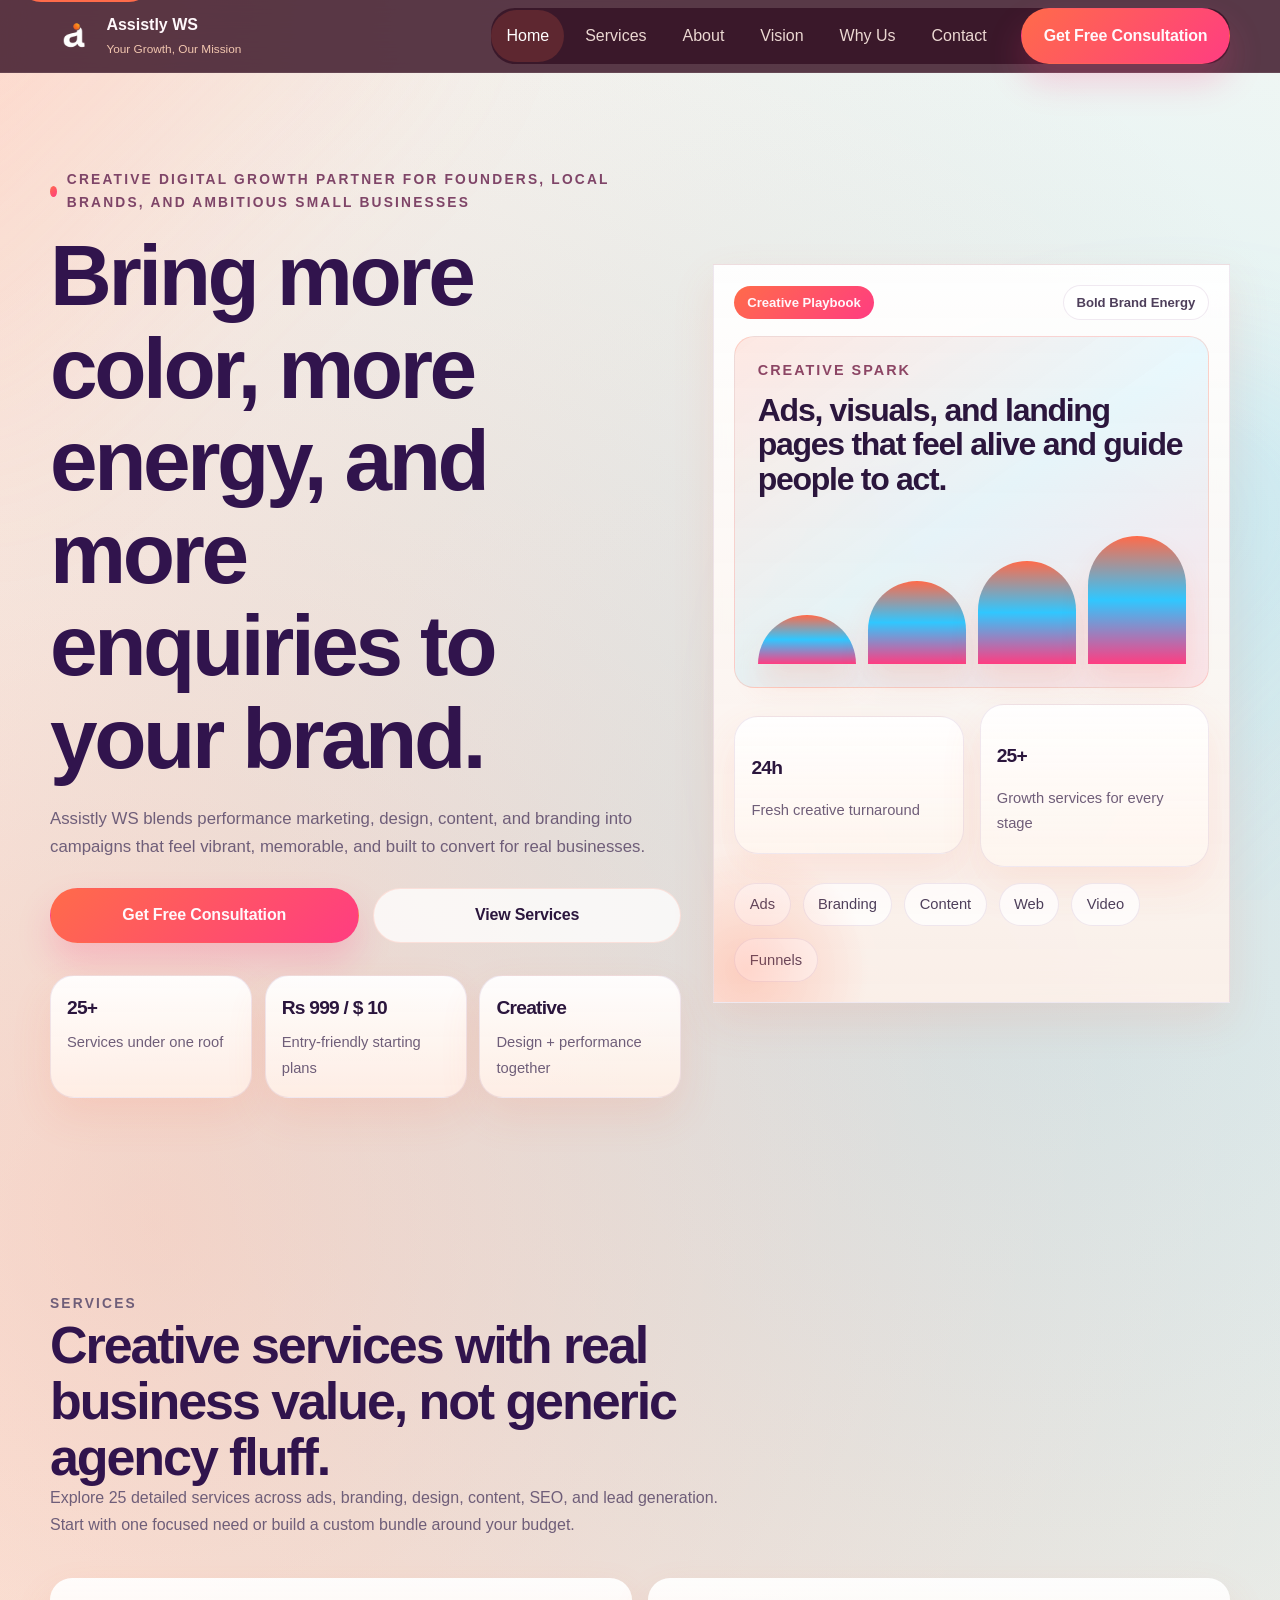
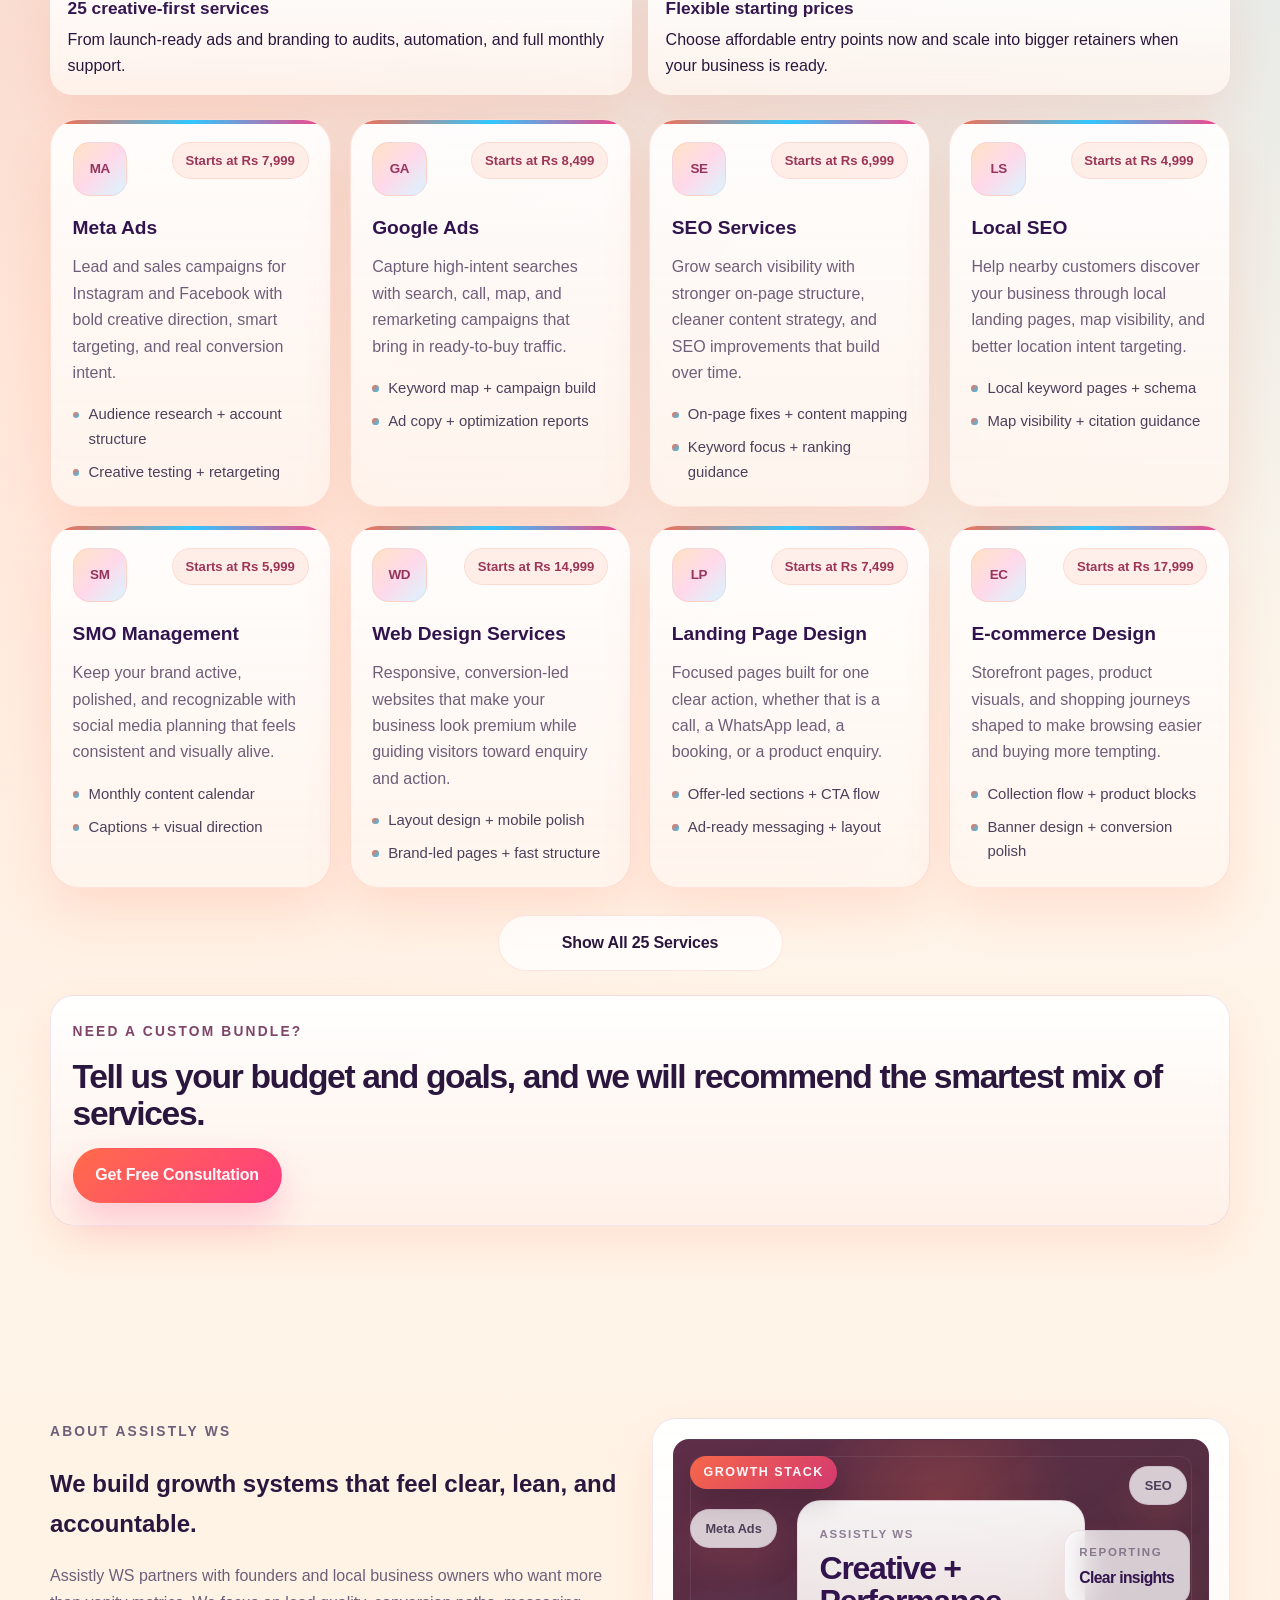
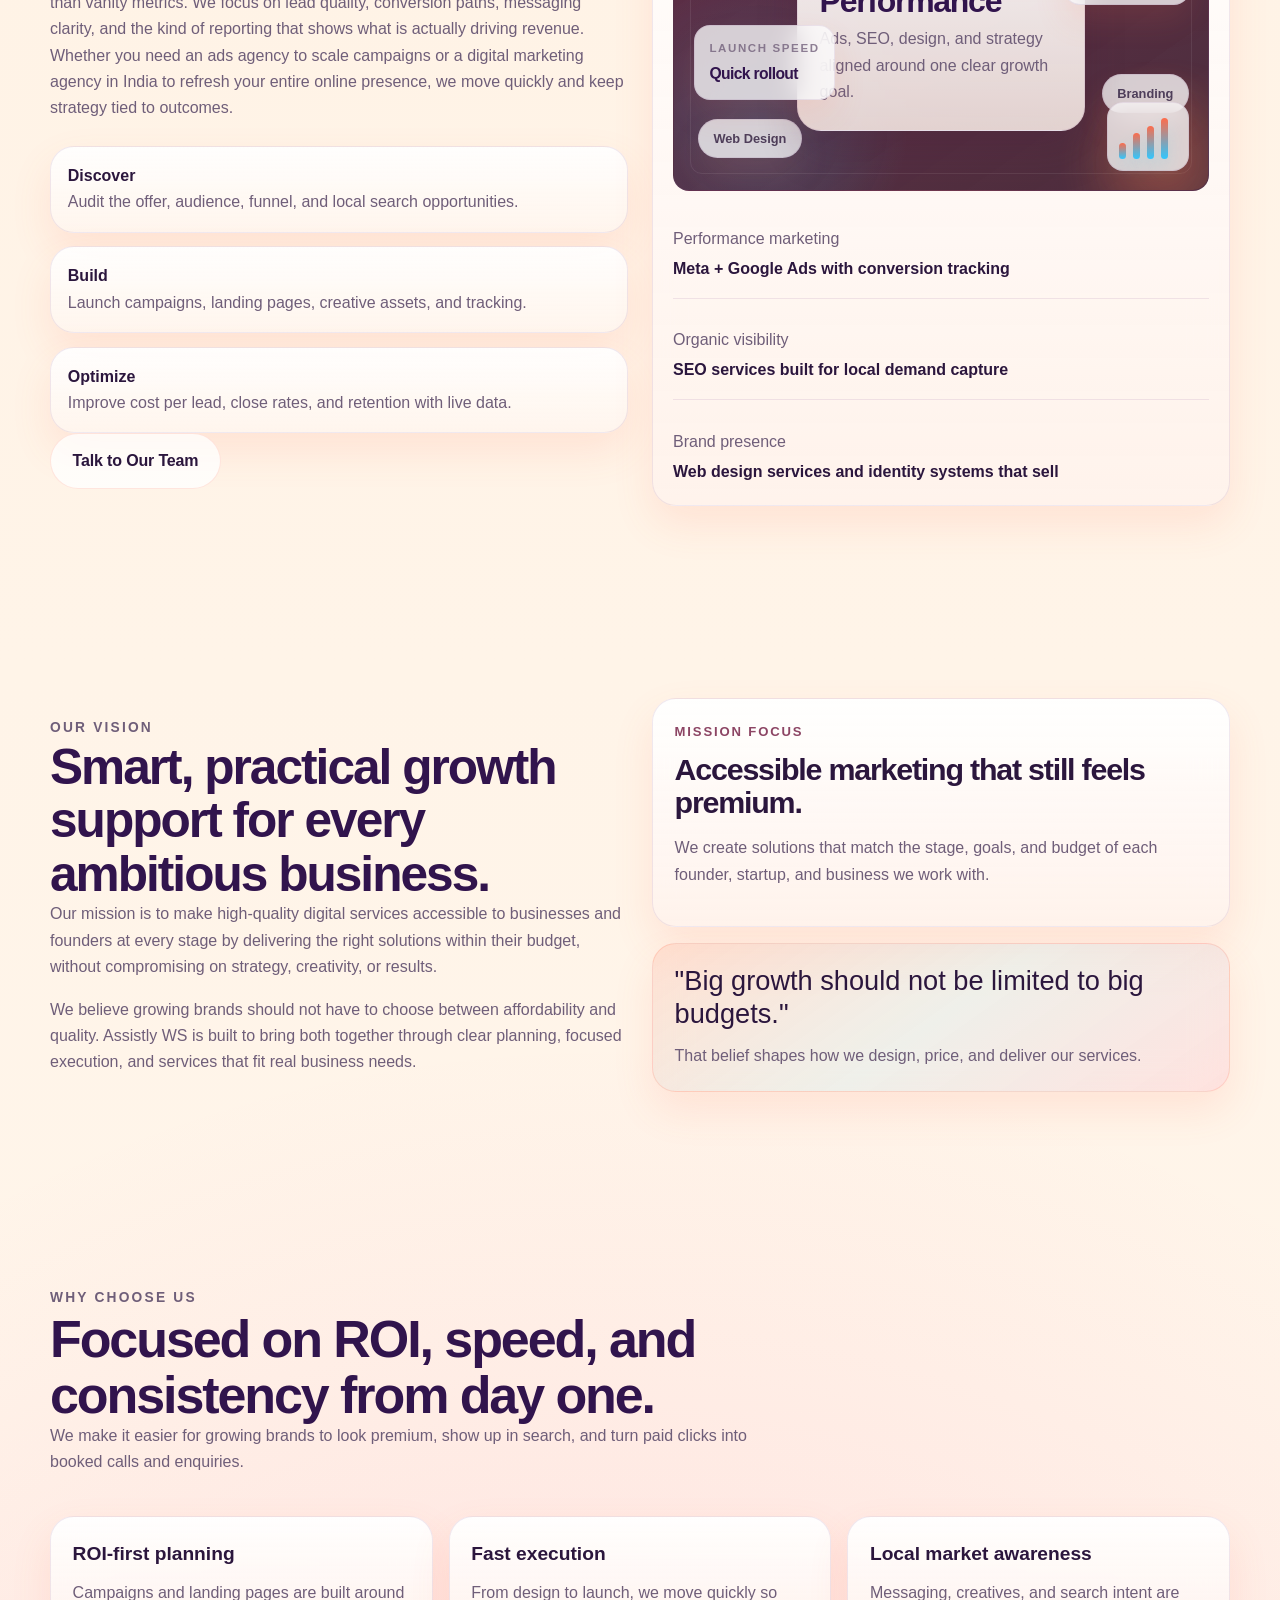
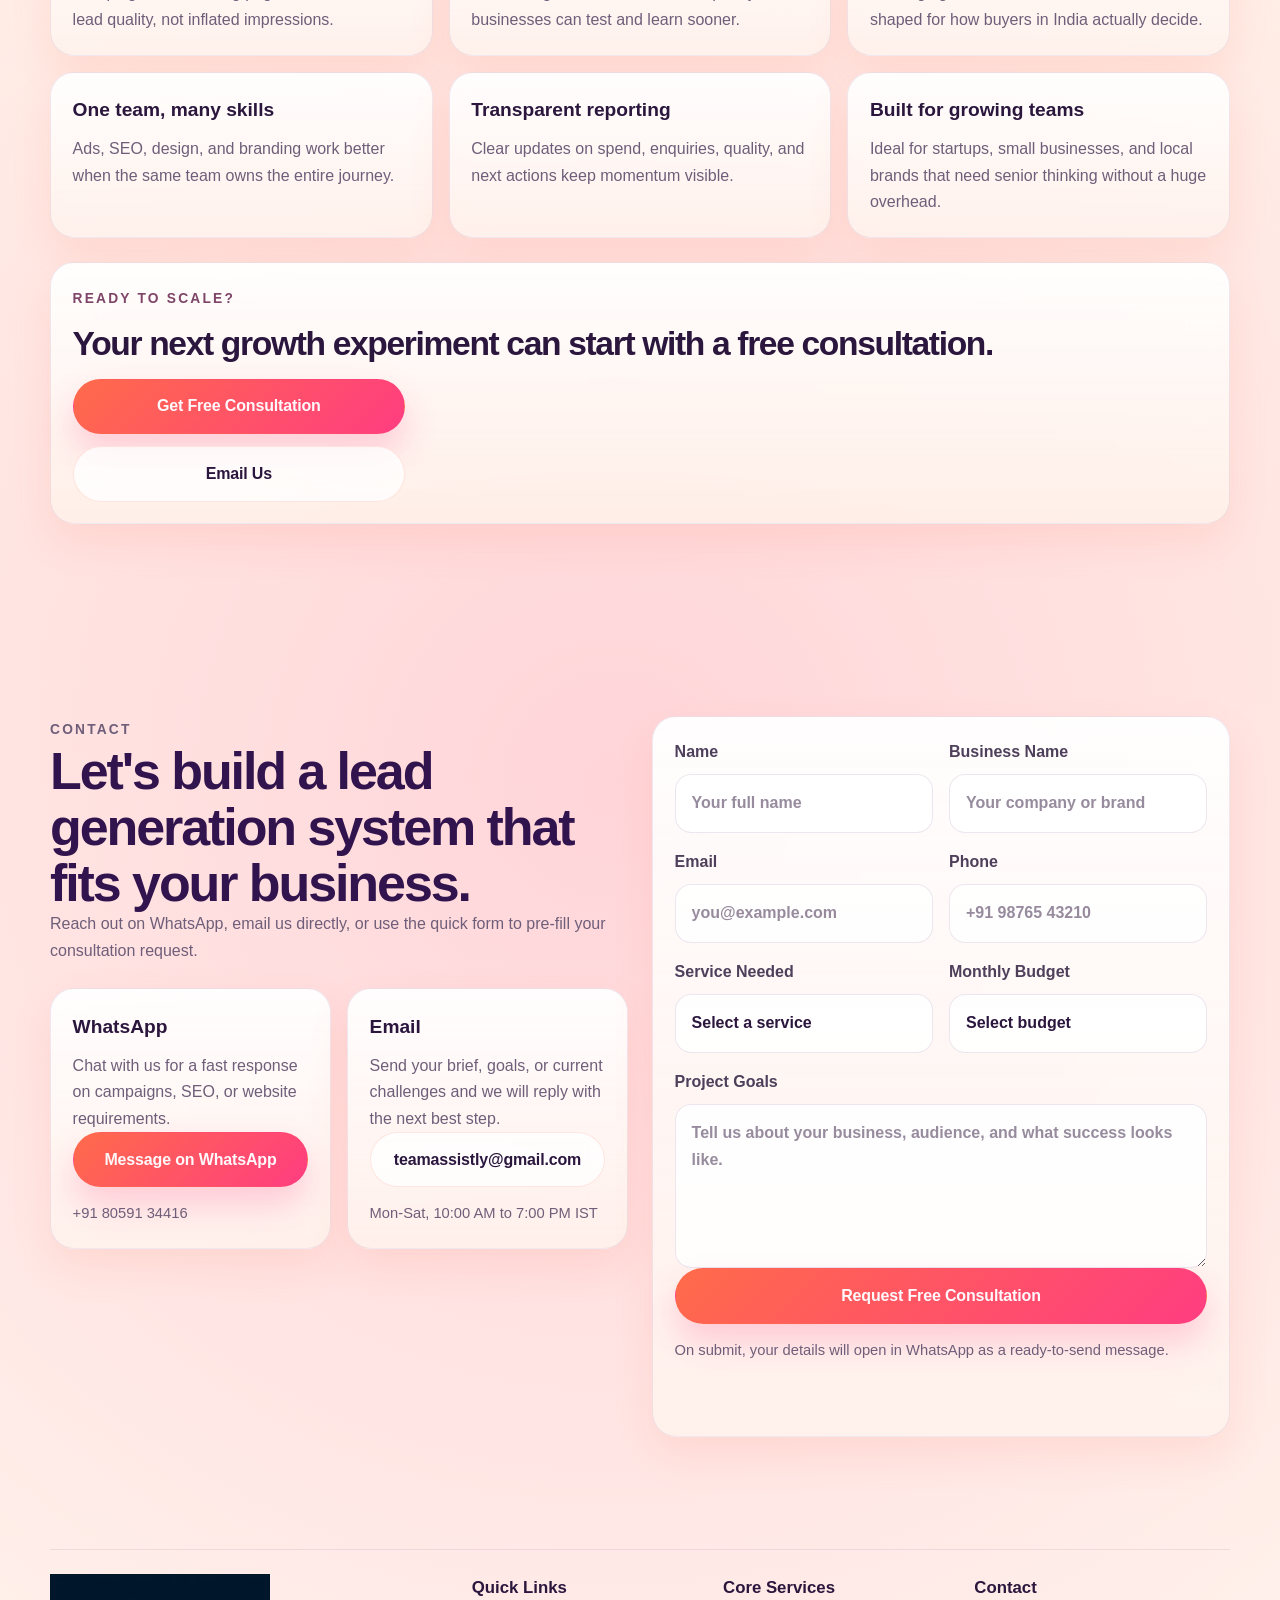
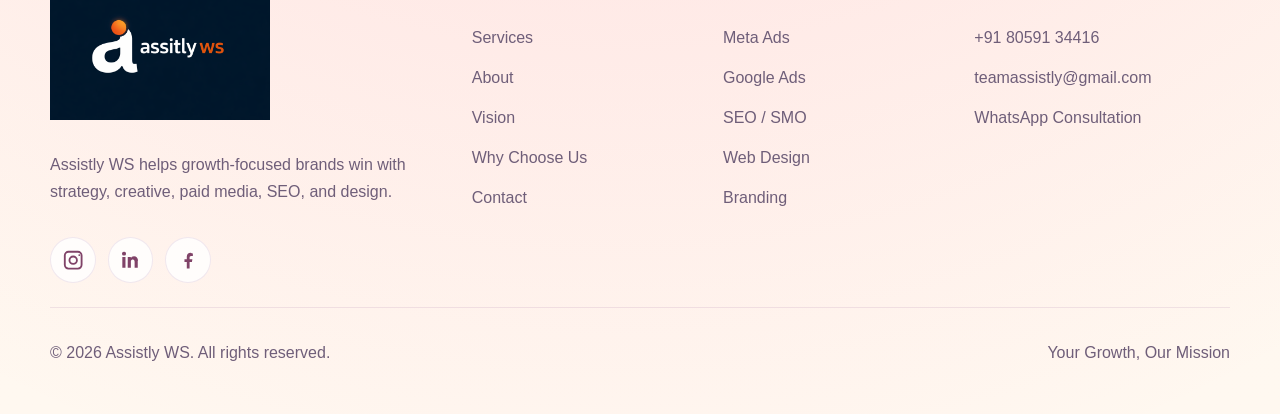
==== commit 1d1df455: "Update index.html" ====
--- a/index.html
+++ b/index.html
@@ -779,7 +779,7 @@
           <a href="https://www.linkedin.com/company/assistlyws/" target="_blank" rel="noopener" aria-label="LinkedIn">
             <svg viewBox="0 0 24 24" aria-hidden="true"><path d="M6.94 8.5H3.56V20h3.38V8.5ZM5.25 3A2.03 2.03 0 0 0 3.19 5.03 2 2 0 0 0 5.22 7a2.02 2.02 0 1 0 .03-4ZM20.44 12.72c0-3.46-1.85-5.07-4.32-5.07-1.99 0-2.88 1.1-3.38 1.87V8.5H9.38c.04.68 0 11.5 0 11.5h3.36v-6.42c0-.34.03-.68.13-.92.27-.68.9-1.39 1.95-1.39 1.37 0 1.92 1.05 1.92 2.59V20h3.36v-7.28Z"/></svg>
           </a>
-          <a href="https://www.facebook.com/assistlyws/" target="_blank" rel="noopener" aria-label="Facebook">
+          <a href="https://www.facebook.com/share/1CqaDowb9v/" target="_blank" rel="noopener" aria-label="Facebook">
             <svg viewBox="0 0 24 24" aria-hidden="true"><path d="M13.5 21v-7h2.5l.5-3h-3V9.2c0-.84.29-1.7 1.7-1.7H17V4.95A19.55 19.55 0 0 0 14.6 4c-2.45 0-4.1 1.48-4.1 4.17V11H8v3h2.5v7h3Z"/></svg>
           </a>
         </div>
--- a/styles.css
+++ b/styles.css
@@ -0,0 +1,1964 @@
+:root {
+  --bg: #060816;
+  --bg-soft: #0b1022;
+  --bg-alt: #111936;
+  --surface: rgba(10, 15, 35, 0.72);
+  --surface-strong: rgba(13, 19, 43, 0.92);
+  --surface-glow: rgba(77, 226, 255, 0.12);
+  --text: #f5f8ff;
+  --muted: #aab7d8;
+  --muted-strong: #c9d4f1;
+  --line: rgba(255, 255, 255, 0.09);
+  --line-strong: rgba(255, 255, 255, 0.18);
+  --accent: #4de2ff;
+  --accent-strong: #1f85ff;
+  --accent-alt: #ff8c54;
+  --success: #67ff9a;
+  --shadow: 0 30px 80px rgba(0, 0, 0, 0.38);
+  --radius-sm: 16px;
+  --radius-md: 24px;
+  --radius-lg: 32px;
+  --max-width: 1180px;
+  --nav-height: 72px;
+  --transition: 220ms ease;
+  --font-display: "Sora", "Plus Jakarta Sans", "Segoe UI", sans-serif;
+  --font-body: "DM Sans", "Segoe UI", sans-serif;
+}
+
+*,
+*::before,
+*::after {
+  box-sizing: border-box;
+}
+
+html {
+  scroll-behavior: smooth;
+}
+
+body {
+  margin: 0;
+  min-width: 320px;
+  color: var(--text);
+  background:
+    radial-gradient(circle at 15% 20%, rgba(77, 226, 255, 0.18), transparent 30%),
+    radial-gradient(circle at 85% 12%, rgba(255, 140, 84, 0.22), transparent 24%),
+    radial-gradient(circle at 50% 80%, rgba(31, 133, 255, 0.18), transparent 28%),
+    linear-gradient(160deg, #040612 0%, #080b19 45%, #0a1227 100%);
+  font-family: var(--font-body);
+  line-height: 1.65;
+  overflow-x: hidden;
+}
+
+body.nav-open {
+  overflow: hidden;
+}
+
+img {
+  max-width: 100%;
+  display: block;
+}
+
+a {
+  color: inherit;
+  text-decoration: none;
+}
+
+button,
+input,
+select,
+textarea {
+  font: inherit;
+}
+
+button {
+  border: 0;
+  background: none;
+  cursor: pointer;
+}
+
+textarea {
+  resize: vertical;
+}
+
+.page-shell {
+  position: fixed;
+  inset: 0;
+  pointer-events: none;
+  z-index: -1;
+  overflow: hidden;
+}
+
+.page-shell::before,
+.page-shell::after {
+  content: "";
+  position: absolute;
+  inset: auto;
+  width: 44rem;
+  height: 44rem;
+  border-radius: 50%;
+  filter: blur(70px);
+  opacity: 0.28;
+  animation: floatOrb 16s ease-in-out infinite;
+}
+
+.page-shell::before {
+  top: -10rem;
+  left: -12rem;
+  background: linear-gradient(135deg, var(--accent), transparent 65%);
+}
+
+.page-shell::after {
+  right: -16rem;
+  bottom: -12rem;
+  background: linear-gradient(135deg, var(--accent-alt), transparent 65%);
+  animation-delay: -6s;
+}
+
+.skip-link {
+  position: absolute;
+  top: -3rem;
+  left: 1rem;
+  z-index: 2000;
+  padding: 0.75rem 1rem;
+  border-radius: 999px;
+  color: #04101f;
+  background: var(--accent);
+  transition: top var(--transition);
+}
+
+.skip-link:focus {
+  top: 1rem;
+}
+
+.container {
+  width: min(calc(100% - 2rem), var(--max-width));
+  margin: 0 auto;
+}
+
+.hero-copy,
+.hero-panel,
+.about-copy,
+.about-panel,
+.vision-copy,
+.vision-stack,
+.contact-copy,
+.form-shell,
+.section-cta > div,
+.cta-banner > div,
+.footer-grid > * {
+  min-width: 0;
+}
+
+.section {
+  position: relative;
+  padding: 4.75rem 0;
+}
+
+.section-heading {
+  max-width: 44rem;
+  margin-bottom: 2.5rem;
+}
+
+.section-kicker,
+.eyebrow {
+  display: inline-flex;
+  align-items: center;
+  gap: 0.6rem;
+  margin: 0 0 1rem;
+  color: var(--muted-strong);
+  font-size: 0.86rem;
+  font-weight: 700;
+  letter-spacing: 0.16em;
+  text-transform: uppercase;
+}
+
+.section-heading h2,
+.hero-copy h1,
+.insight-card h2,
+.cta-banner h3,
+.section-cta h3,
+.contact-copy h2 {
+  margin: 0;
+  font-family: var(--font-display);
+  letter-spacing: -0.04em;
+  line-height: 1.08;
+}
+
+.section-heading h2,
+.contact-copy h2 {
+  font-size: clamp(2rem, 5vw, 3.25rem);
+}
+
+.section-heading p,
+.hero-text,
+.about-copy p,
+.vision-copy p,
+.contact-copy p,
+.service-card p,
+.benefit-card p,
+.contact-card p,
+.form-note {
+  margin: 0;
+  color: var(--muted);
+}
+
+.glass {
+  background: linear-gradient(180deg, rgba(17, 24, 51, 0.85), rgba(11, 17, 36, 0.72));
+  border: 1px solid var(--line);
+  box-shadow: var(--shadow);
+  backdrop-filter: blur(18px);
+}
+
+.navbar {
+  position: sticky;
+  top: 0;
+  z-index: 1000;
+  min-height: var(--nav-height);
+  border-bottom: 1px solid transparent;
+  background: rgba(5, 8, 18, 0.54);
+  backdrop-filter: blur(18px);
+  transition: background var(--transition), border-color var(--transition), box-shadow var(--transition);
+}
+
+.navbar.is-scrolled {
+  background: rgba(6, 8, 22, 0.82);
+  border-color: var(--line);
+  box-shadow: 0 18px 40px rgba(0, 0, 0, 0.24);
+}
+
+.nav-wrap {
+  position: relative;
+  display: flex;
+  align-items: center;
+  justify-content: space-between;
+  gap: 0.85rem;
+  min-height: var(--nav-height);
+}
+
+.brand {
+  display: inline-flex;
+  align-items: center;
+  gap: 0.65rem;
+  min-width: 0;
+  max-width: calc(100% - 4.5rem);
+}
+
+.brand img {
+  width: auto;
+  height: clamp(38px, 5vw, 46px);
+  min-width: 38px;
+  object-fit: contain;
+  flex-shrink: 0;
+}
+
+.brand-copy {
+  display: none;
+  flex-direction: column;
+  gap: 0.1rem;
+}
+
+.brand-copy strong,
+.footer h3,
+.service-card h3,
+.benefit-card h3,
+.contact-card h3,
+.about-point strong {
+  font-family: var(--font-display);
+}
+
+.brand-copy strong {
+  font-size: 1rem;
+}
+
+.brand-copy span {
+  color: var(--muted);
+  font-size: 0.74rem;
+}
+
+.nav-toggle {
+  position: relative;
+  display: inline-flex;
+  flex-direction: column;
+  justify-content: center;
+  gap: 0.32rem;
+  width: 3rem;
+  height: 3rem;
+  border: 1px solid var(--line);
+  border-radius: 999px;
+  color: var(--text);
+  background: rgba(255, 255, 255, 0.03);
+}
+
+.nav-toggle span {
+  width: 1.1rem;
+  height: 2px;
+  margin: 0 auto;
+  border-radius: 999px;
+  background: currentColor;
+  transition: transform var(--transition), opacity var(--transition);
+}
+
+body.nav-open .nav-toggle span:nth-child(1) {
+  transform: translateY(6px) rotate(45deg);
+}
+
+body.nav-open .nav-toggle span:nth-child(2) {
+  opacity: 0;
+}
+
+body.nav-open .nav-toggle span:nth-child(3) {
+  transform: translateY(-6px) rotate(-45deg);
+}
+
+.nav-menu {
+  position: absolute;
+  top: calc(100% + 0.85rem);
+  right: 0;
+  left: 0;
+  display: grid;
+  gap: 1rem;
+  padding: 1rem;
+  border: 1px solid var(--line);
+  border-radius: var(--radius-md);
+  background: rgba(8, 12, 27, 0.96);
+  box-shadow: var(--shadow);
+  opacity: 0;
+  visibility: hidden;
+  pointer-events: none;
+  max-height: calc(100vh - var(--nav-height) - 1.5rem);
+  overflow-y: auto;
+  transform: translateY(-10px);
+  transition: opacity var(--transition), visibility var(--transition), transform var(--transition);
+}
+
+body.nav-open .nav-menu {
+  opacity: 1;
+  visibility: visible;
+  pointer-events: auto;
+  transform: translateY(0);
+}
+
+.nav-links {
+  display: grid;
+  gap: 0.2rem;
+  padding: 0;
+  margin: 0;
+  list-style: none;
+}
+
+.nav-links a {
+  display: block;
+  padding: 0.8rem 0.95rem;
+  border-radius: 999px;
+  color: var(--muted-strong);
+  transition: color var(--transition), background var(--transition);
+}
+
+.nav-links a:hover,
+.nav-links a:focus-visible,
+.nav-links a.is-active {
+  color: var(--text);
+  background: rgba(255, 255, 255, 0.06);
+}
+
+.nav-cta {
+  justify-self: stretch;
+}
+
+.button {
+  display: inline-flex;
+  align-items: center;
+  justify-content: center;
+  gap: 0.55rem;
+  min-height: 3.25rem;
+  padding: 0.85rem 1.35rem;
+  border: 1px solid transparent;
+  border-radius: 999px;
+  font-weight: 700;
+  letter-spacing: -0.01em;
+  transition: transform var(--transition), box-shadow var(--transition), border-color var(--transition), background var(--transition), color var(--transition);
+}
+
+.button:hover,
+.button:focus-visible {
+  transform: translateY(-2px);
+}
+
+.button-primary {
+  color: #051423;
+  background: linear-gradient(135deg, var(--accent), var(--accent-alt));
+  box-shadow: 0 18px 34px rgba(77, 226, 255, 0.22);
+}
+
+.button-secondary {
+  color: var(--text);
+  border-color: var(--line-strong);
+  background: rgba(255, 255, 255, 0.04);
+}
+
+.button-block {
+  width: 100%;
+}
+
+.hero {
+  padding-top: clamp(3rem, 7vw, 5rem);
+  padding-bottom: 4rem;
+}
+
+.hero-grid,
+.about-grid,
+.vision-grid,
+.contact-grid,
+.footer-grid {
+  display: grid;
+  gap: 1.5rem;
+}
+
+.hero-copy h1 {
+  font-size: clamp(2.8rem, 7vw, 5rem);
+  max-width: 11ch;
+}
+
+.hero-text {
+  margin-top: 1.25rem;
+  max-width: 42rem;
+  font-size: 1.05rem;
+}
+
+.pulse-dot {
+  width: 0.7rem;
+  height: 0.7rem;
+  border-radius: 50%;
+  background: var(--success);
+  box-shadow: 0 0 0 0 rgba(103, 255, 154, 0.6);
+  animation: pulse 2.4s infinite;
+}
+
+.hero-actions {
+  display: flex;
+  flex-wrap: wrap;
+  gap: 0.9rem;
+  margin-top: 1.7rem;
+}
+
+.hero-actions .button,
+.cta-banner-actions .button {
+  flex: 1 1 220px;
+}
+
+.hero-proof {
+  display: grid;
+  grid-template-columns: repeat(3, minmax(0, 1fr));
+  gap: 0.8rem;
+  margin: 2rem 0 0;
+  padding: 0;
+  list-style: none;
+}
+
+.hero-proof li,
+.metric-card,
+.about-point,
+.contact-card,
+.benefit-card,
+.service-card,
+.section-cta,
+.cta-banner,
+.form-shell,
+.about-panel {
+  border-radius: var(--radius-md);
+}
+
+.hero-proof li {
+  padding: 1rem;
+  border: 1px solid var(--line);
+  background: rgba(255, 255, 255, 0.03);
+}
+
+.hero-proof strong,
+.metric-value {
+  display: block;
+  margin-bottom: 0.3rem;
+  font-size: 1.2rem;
+  font-weight: 800;
+  letter-spacing: -0.04em;
+}
+
+.hero-proof span,
+.metric-label,
+.contact-detail {
+  color: var(--muted);
+  font-size: 0.92rem;
+}
+
+.hero-panel {
+  position: relative;
+  overflow: hidden;
+  padding: 1.25rem;
+}
+
+.hero-panel::before {
+  content: "";
+  position: absolute;
+  inset: auto auto -6rem -6rem;
+  width: 16rem;
+  height: 16rem;
+  border-radius: 50%;
+  background: radial-gradient(circle, rgba(77, 226, 255, 0.28), transparent 68%);
+}
+
+.hero-panel-top,
+.metric-row,
+.section-cta,
+.cta-banner,
+.footer-bottom {
+  display: flex;
+  align-items: center;
+  justify-content: space-between;
+  flex-wrap: wrap;
+  gap: 1rem;
+}
+
+.mini-pill,
+.mini-tag {
+  display: inline-flex;
+  align-items: center;
+  min-height: 2rem;
+  padding: 0.35rem 0.8rem;
+  border-radius: 999px;
+  font-size: 0.82rem;
+  font-weight: 700;
+}
+
+.mini-pill {
+  color: #041425;
+  background: linear-gradient(135deg, var(--accent), #b2f7ff);
+}
+
+.mini-tag {
+  color: var(--muted-strong);
+  background: rgba(255, 255, 255, 0.05);
+  border: 1px solid var(--line);
+}
+
+.insight-card {
+  position: relative;
+  z-index: 1;
+  display: grid;
+  gap: 1.5rem;
+  padding: 1.4rem;
+  margin-top: 1rem;
+  border: 1px solid rgba(77, 226, 255, 0.18);
+  border-radius: calc(var(--radius-md) - 4px);
+  background: linear-gradient(155deg, rgba(77, 226, 255, 0.12), rgba(255, 140, 84, 0.08));
+}
+
+.card-label {
+  margin: 0 0 0.6rem;
+  color: var(--muted-strong);
+  font-size: 0.9rem;
+  font-weight: 700;
+  text-transform: uppercase;
+  letter-spacing: 0.14em;
+}
+
+.insight-card h2 {
+  font-size: clamp(1.4rem, 3vw, 2rem);
+}
+
+.chart-bars {
+  display: grid;
+  grid-template-columns: repeat(4, minmax(0, 1fr));
+  align-items: end;
+  gap: 0.75rem;
+  min-height: 9rem;
+}
+
+.chart-bars span {
+  height: var(--bar-height);
+  min-height: 2.25rem;
+  border-radius: 999px 999px 0 0;
+  background: linear-gradient(180deg, var(--accent), var(--accent-alt));
+  box-shadow: 0 18px 30px rgba(31, 133, 255, 0.18);
+}
+
+.metric-row {
+  margin-top: 1rem;
+}
+
+.metric-card {
+  flex: 1 1 0;
+  padding: 1rem;
+  border: 1px solid var(--line);
+  background: rgba(255, 255, 255, 0.03);
+}
+
+.service-chip-grid {
+  display: flex;
+  flex-wrap: wrap;
+  gap: 0.75rem;
+  margin-top: 1rem;
+}
+
+.service-chip-grid span {
+  padding: 0.55rem 0.9rem;
+  border: 1px solid var(--line);
+  border-radius: 999px;
+  color: var(--muted-strong);
+  background: rgba(255, 255, 255, 0.03);
+  font-size: 0.92rem;
+}
+
+.services-grid,
+.benefits-grid,
+.contact-cards {
+  display: grid;
+  gap: 1rem;
+}
+
+.service-card,
+.benefit-card,
+.contact-card {
+  position: relative;
+  overflow: hidden;
+  padding: 1.35rem;
+}
+
+.service-card::before,
+.benefit-card::before,
+.contact-card::before {
+  content: "";
+  position: absolute;
+  inset: 0;
+  background: linear-gradient(180deg, rgba(255, 255, 255, 0.06), transparent 40%);
+  opacity: 0;
+  pointer-events: none;
+  transition: opacity var(--transition);
+}
+
+.service-card:hover::before,
+.benefit-card:hover::before,
+.contact-card:hover::before {
+  opacity: 1;
+}
+
+.service-card:hover,
+.benefit-card:hover,
+.contact-card:hover,
+.about-panel:hover,
+.form-shell:hover {
+  border-color: rgba(77, 226, 255, 0.28);
+}
+
+.contact-card > * {
+  position: relative;
+  z-index: 1;
+}
+
+.service-card-featured {
+  border-color: rgba(77, 226, 255, 0.24);
+  box-shadow: 0 25px 70px rgba(0, 0, 0, 0.4), inset 0 0 0 1px rgba(77, 226, 255, 0.05);
+}
+
+.service-icon {
+  display: inline-flex;
+  align-items: center;
+  justify-content: center;
+  width: 3.25rem;
+  height: 3.25rem;
+  margin-bottom: 1rem;
+  border-radius: 1rem;
+  color: #041423;
+  background: linear-gradient(135deg, rgba(77, 226, 255, 1), rgba(255, 140, 84, 0.88));
+}
+
+.service-icon svg,
+.social-links svg {
+  width: 1.4rem;
+  height: 1.4rem;
+  fill: currentColor;
+}
+
+.service-card h3,
+.benefit-card h3,
+.contact-card h3 {
+  margin: 0 0 0.65rem;
+  font-size: 1.2rem;
+}
+
+.section-cta,
+.cta-banner {
+  padding: 1.35rem;
+  margin-top: 1.5rem;
+  border: 1px solid var(--line);
+  background: linear-gradient(160deg, rgba(11, 18, 40, 0.92), rgba(16, 24, 52, 0.7));
+}
+
+.section-cta h3,
+.cta-banner h3 {
+  font-size: clamp(1.35rem, 3vw, 2.1rem);
+}
+
+.vision-grid {
+  align-items: center;
+}
+
+.vision-copy h2,
+.vision-card h3 {
+  margin: 0;
+  font-family: var(--font-display);
+  letter-spacing: -0.04em;
+  line-height: 1.08;
+}
+
+.vision-copy h2 {
+  font-size: clamp(2rem, 5vw, 3.1rem);
+}
+
+.vision-copy p + p {
+  margin-top: 1rem;
+}
+
+.vision-stack {
+  display: grid;
+  gap: 1rem;
+}
+
+.vision-card {
+  padding: 1.35rem;
+  border-radius: var(--radius-md);
+}
+
+.vision-card h3 {
+  font-size: clamp(1.35rem, 3vw, 1.9rem);
+}
+
+.vision-label {
+  margin: 0 0 0.7rem;
+  color: var(--muted-strong);
+  font-size: 0.82rem;
+  font-weight: 700;
+  letter-spacing: 0.14em;
+  text-transform: uppercase;
+}
+
+.vision-card p:last-child,
+.vision-card span {
+  color: var(--muted);
+}
+
+.vision-card-accent {
+  border-color: rgba(77, 226, 255, 0.24);
+  background: linear-gradient(155deg, rgba(77, 226, 255, 0.14), rgba(255, 140, 84, 0.1));
+}
+
+.vision-quote {
+  margin: 0 0 0.8rem;
+  font-family: var(--font-display);
+  font-size: clamp(1.3rem, 3vw, 1.7rem);
+  line-height: 1.2;
+  color: var(--text);
+}
+
+.about-point {
+  padding: 1rem 1.05rem;
+  border: 1px solid var(--line);
+  background: rgba(255, 255, 255, 0.03);
+}
+
+.about-points,
+.result-list,
+.footer-links {
+  display: grid;
+  gap: 0.85rem;
+  padding: 0;
+  margin: 1.5rem 0 0;
+  list-style: none;
+}
+
+.about-point span,
+.result-list span,
+.result-list strong {
+  display: block;
+}
+
+.about-point span,
+.result-list span {
+  color: var(--muted);
+}
+
+.about-panel {
+  display: grid;
+  gap: 1.25rem;
+  padding: 1.25rem;
+}
+
+.about-panel .result-list {
+  margin-top: 0;
+}
+
+.about-showcase {
+  position: relative;
+  display: grid;
+  place-items: center;
+  min-height: clamp(18rem, 34vw, 22rem);
+  padding: 1.5rem;
+  overflow: hidden;
+  border-radius: calc(var(--radius-md) - 8px);
+  background:
+    radial-gradient(circle at 50% 18%, rgba(77, 226, 255, 0.22), transparent 34%),
+    radial-gradient(circle at 16% 82%, rgba(255, 140, 84, 0.18), transparent 28%),
+    linear-gradient(145deg, rgba(16, 23, 48, 0.92), rgba(10, 15, 33, 0.78));
+  border: 1px solid var(--line);
+  isolation: isolate;
+}
+
+.about-showcase::before,
+.about-showcase::after {
+  content: "";
+  position: absolute;
+  pointer-events: none;
+}
+
+.about-showcase::before {
+  inset: 1rem;
+  border-radius: calc(var(--radius-md) - 12px);
+  border: 1px solid rgba(255, 255, 255, 0.08);
+}
+
+.about-showcase::after {
+  right: -4rem;
+  bottom: -5rem;
+  width: 13rem;
+  height: 13rem;
+  border-radius: 50%;
+  background: radial-gradient(circle, rgba(255, 140, 84, 0.3), transparent 70%);
+  filter: blur(10px);
+  opacity: 0.9;
+}
+
+.about-showcase-kicker {
+  position: absolute;
+  top: 1rem;
+  left: 1rem;
+  z-index: 3;
+  display: inline-flex;
+  align-items: center;
+  min-height: 2rem;
+  padding: 0.4rem 0.85rem;
+  border-radius: 999px;
+  color: #041425;
+  font-size: 0.78rem;
+  font-weight: 700;
+  letter-spacing: 0.12em;
+  text-transform: uppercase;
+  background: linear-gradient(135deg, var(--accent), #b2f7ff);
+  box-shadow: 0 12px 28px rgba(0, 0, 0, 0.16);
+}
+
+.about-core-card {
+  position: relative;
+  z-index: 2;
+  display: grid;
+  gap: 0.55rem;
+  width: min(100%, 18rem);
+  padding: 1.5rem 1.35rem;
+  border: 1px solid rgba(255, 255, 255, 0.12);
+  border-radius: 1.5rem;
+  background: linear-gradient(180deg, rgba(255, 255, 255, 0.12), rgba(255, 255, 255, 0.05));
+  box-shadow: 0 24px 54px rgba(0, 0, 0, 0.28);
+  backdrop-filter: blur(16px);
+}
+
+.about-core-label,
+.about-mini-card span {
+  color: var(--muted-strong);
+  font-size: 0.72rem;
+  font-weight: 700;
+  letter-spacing: 0.14em;
+  text-transform: uppercase;
+}
+
+.about-core-card strong,
+.about-mini-card strong {
+  font-family: var(--font-display);
+  letter-spacing: -0.04em;
+}
+
+.about-core-card strong {
+  font-size: clamp(1.5rem, 3vw, 2rem);
+  line-height: 1.02;
+}
+
+.about-core-card p {
+  margin: 0;
+  color: var(--muted);
+}
+
+.about-badge,
+.about-mini-card,
+.about-signal {
+  position: absolute;
+  z-index: 2;
+  border: 1px solid rgba(255, 255, 255, 0.1);
+  background: rgba(255, 255, 255, 0.08);
+  box-shadow: 0 16px 34px rgba(0, 0, 0, 0.16);
+  backdrop-filter: blur(14px);
+}
+
+.about-badge {
+  display: inline-flex;
+  align-items: center;
+  min-height: 2.3rem;
+  padding: 0.5rem 0.9rem;
+  border-radius: 999px;
+  color: var(--muted-strong);
+  font-size: 0.8rem;
+  font-weight: 700;
+  animation: floatBadge 8s ease-in-out infinite;
+}
+
+.about-badge-meta {
+  top: 4.3rem;
+  left: 1rem;
+  animation-delay: -1.5s;
+}
+
+.about-badge-seo {
+  top: 1.6rem;
+  right: 1.3rem;
+  animation-delay: -3.2s;
+}
+
+.about-badge-web {
+  left: 1.5rem;
+  bottom: 2rem;
+  animation-delay: -4.3s;
+}
+
+.about-badge-brand {
+  right: 1.2rem;
+  bottom: 4.8rem;
+  animation-delay: -2.2s;
+}
+
+.about-mini-card {
+  display: grid;
+  gap: 0.18rem;
+  padding: 0.8rem 0.9rem;
+  border-radius: 1rem;
+  animation: floatBadge 10s ease-in-out infinite;
+}
+
+.about-mini-card strong {
+  font-size: 0.98rem;
+}
+
+.about-mini-card-left {
+  left: 1.25rem;
+  bottom: 5.6rem;
+  animation-delay: -2.8s;
+}
+
+.about-mini-card-right {
+  top: 5.6rem;
+  right: 1.15rem;
+  animation-delay: -5.1s;
+}
+
+.about-signal {
+  right: 1.2rem;
+  bottom: 1.2rem;
+  display: flex;
+  align-items: flex-end;
+  gap: 0.45rem;
+  width: 5.1rem;
+  height: 4.3rem;
+  padding: 0.7rem;
+  border-radius: 1rem;
+}
+
+.about-signal span {
+  width: 0.42rem;
+  height: var(--signal-height);
+  border-radius: 999px;
+  background: linear-gradient(180deg, var(--accent), var(--accent-alt));
+  box-shadow: 0 10px 18px rgba(77, 226, 255, 0.24);
+}
+
+.result-list li {
+  display: flex;
+  flex-direction: column;
+  gap: 0.22rem;
+  padding: 0.95rem 0;
+  border-bottom: 1px solid var(--line);
+}
+
+.result-list li:last-child {
+  border-bottom: 0;
+  padding-bottom: 0;
+}
+
+.benefits-grid {
+  grid-template-columns: repeat(1, minmax(0, 1fr));
+}
+
+.contact-grid {
+  align-items: start;
+}
+
+.contact-cards {
+  margin-top: 1.5rem;
+}
+
+.contact-detail {
+  display: inline-block;
+  margin-top: 0.85rem;
+}
+
+.cta-banner-actions {
+  display: flex;
+  flex-wrap: wrap;
+  gap: 0.75rem;
+}
+
+.form-shell {
+  padding: 1.35rem;
+}
+
+.form-grid {
+  display: grid;
+  gap: 1rem;
+}
+
+label {
+  display: grid;
+  gap: 0.55rem;
+  color: var(--muted-strong);
+  font-weight: 600;
+}
+
+input,
+select,
+textarea {
+  width: 100%;
+  padding: 0.95rem 1rem;
+  border: 1px solid var(--line);
+  border-radius: 1rem;
+  color: var(--text);
+  background: rgba(255, 255, 255, 0.04);
+  outline: 0;
+  transition: border-color var(--transition), box-shadow var(--transition), background var(--transition);
+}
+
+input::placeholder,
+textarea::placeholder {
+  color: rgba(201, 212, 241, 0.58);
+}
+
+input:focus,
+select:focus,
+textarea:focus {
+  border-color: rgba(77, 226, 255, 0.45);
+  box-shadow: 0 0 0 4px rgba(77, 226, 255, 0.12);
+  background: rgba(255, 255, 255, 0.05);
+}
+
+select {
+  appearance: none;
+  background-image:
+    linear-gradient(45deg, transparent 50%, var(--muted-strong) 50%),
+    linear-gradient(135deg, var(--muted-strong) 50%, transparent 50%);
+  background-position:
+    calc(100% - 1.25rem) calc(50% - 3px),
+    calc(100% - 0.95rem) calc(50% - 3px);
+  background-size: 7px 7px, 7px 7px;
+  background-repeat: no-repeat;
+}
+
+.field-full {
+  grid-column: 1 / -1;
+}
+
+.field-hidden {
+  position: absolute;
+  width: 1px;
+  height: 1px;
+  padding: 0;
+  margin: -1px;
+  overflow: hidden;
+  clip: rect(0, 0, 0, 0);
+  white-space: nowrap;
+  border: 0;
+}
+
+.form-note,
+.form-status {
+  margin-top: 0.85rem;
+  font-size: 0.92rem;
+}
+
+.form-status {
+  min-height: 1.5rem;
+  color: var(--muted-strong);
+}
+
+.form-status.is-success {
+  color: var(--success);
+}
+
+.form-status.is-error {
+  color: #ff9b9b;
+}
+
+.footer {
+  padding: 1rem 0 2rem;
+}
+
+.footer-grid {
+  padding: 1.5rem 0;
+  border-top: 1px solid var(--line);
+  border-bottom: 1px solid var(--line);
+}
+
+.footer-brand p,
+.footer-links a,
+.footer-bottom p {
+  color: var(--muted);
+}
+
+.footer-brand {
+  display: grid;
+  gap: 1rem;
+}
+
+.footer-logo {
+  width: clamp(170px, 20vw, 220px);
+  height: auto;
+  max-width: 100%;
+  object-fit: contain;
+  justify-self: start;
+}
+
+.footer-links a:hover,
+.footer-links a:focus-visible {
+  color: var(--text);
+}
+
+.social-links {
+  display: flex;
+  flex-wrap: wrap;
+  gap: 0.75rem;
+}
+
+.social-links a {
+  display: inline-flex;
+  align-items: center;
+  justify-content: center;
+  width: 2.85rem;
+  height: 2.85rem;
+  border: 1px solid var(--line);
+  border-radius: 999px;
+  color: var(--muted-strong);
+  background: rgba(255, 255, 255, 0.03);
+  transition: color var(--transition), border-color var(--transition), transform var(--transition), background var(--transition);
+}
+
+.social-links a:hover,
+.social-links a:focus-visible {
+  color: var(--text);
+  border-color: rgba(77, 226, 255, 0.35);
+  background: rgba(77, 226, 255, 0.1);
+  transform: translateY(-2px);
+}
+
+.footer h3 {
+  margin: 0 0 1rem;
+  font-size: 1.05rem;
+}
+
+.footer-bottom {
+  padding-top: 1rem;
+}
+
+.reveal {
+  opacity: 0;
+  transform: translateY(28px);
+  transition:
+    opacity 680ms ease,
+    transform 680ms cubic-bezier(0.2, 0.8, 0.2, 1);
+  transition-delay: var(--delay, 0s);
+}
+
+.reveal.is-visible {
+  opacity: 1;
+  transform: translateY(0);
+}
+
+@keyframes pulse {
+  0% {
+    box-shadow: 0 0 0 0 rgba(103, 255, 154, 0.6);
+  }
+  70% {
+    box-shadow: 0 0 0 14px rgba(103, 255, 154, 0);
+  }
+  100% {
+    box-shadow: 0 0 0 0 rgba(103, 255, 154, 0);
+  }
+}
+
+@keyframes floatOrb {
+  0%,
+  100% {
+    transform: translate3d(0, 0, 0) scale(1);
+  }
+  50% {
+    transform: translate3d(2rem, -1.5rem, 0) scale(1.08);
+  }
+}
+
+@keyframes floatBadge {
+  0%,
+  100% {
+    transform: translate3d(0, 0, 0);
+  }
+  50% {
+    transform: translate3d(0, -8px, 0);
+  }
+}
+
+@media (min-width: 640px) {
+  .container {
+    width: min(calc(100% - 3rem), var(--max-width));
+  }
+
+  .brand-copy {
+    display: inline-flex;
+  }
+
+  .services-grid,
+  .benefits-grid,
+  .contact-cards {
+    grid-template-columns: repeat(2, minmax(0, 1fr));
+  }
+
+  .form-grid {
+    grid-template-columns: repeat(2, minmax(0, 1fr));
+  }
+}
+
+@media (min-width: 720px) and (max-width: 959px) {
+  .footer-grid {
+    grid-template-columns: repeat(2, minmax(0, 1fr));
+  }
+}
+
+@media (min-width: 960px) {
+  body.nav-open {
+    overflow: auto;
+  }
+
+  .section {
+    padding: 6rem 0;
+  }
+
+  .nav-toggle {
+    display: none;
+  }
+
+  .nav-menu {
+    position: static;
+    display: flex;
+    align-items: center;
+    gap: 1.2rem;
+    padding: 0;
+    border: 0;
+    background: transparent;
+    box-shadow: none;
+    opacity: 1;
+    visibility: visible;
+    pointer-events: auto;
+    max-height: none;
+    overflow: visible;
+    transform: none;
+  }
+
+  .nav-links {
+    display: flex;
+    align-items: center;
+    gap: 0.35rem;
+  }
+
+  .hero-grid {
+    grid-template-columns: minmax(0, 1.1fr) minmax(22rem, 0.9fr);
+    align-items: center;
+    gap: 2rem;
+  }
+
+  .hero-proof {
+    max-width: 40rem;
+  }
+
+  .services-grid {
+    grid-template-columns: repeat(3, minmax(0, 1fr));
+  }
+
+  .about-grid,
+  .vision-grid,
+  .contact-grid,
+  .footer-grid {
+    grid-template-columns: repeat(2, minmax(0, 1fr));
+  }
+
+  .benefits-grid {
+    grid-template-columns: repeat(3, minmax(0, 1fr));
+  }
+
+  .footer-grid {
+    grid-template-columns: 1.4fr 0.8fr 0.8fr 0.9fr;
+  }
+}
+
+@media (max-width: 719px) {
+  .section {
+    padding: 3.75rem 0;
+  }
+
+  .hero-proof {
+    grid-template-columns: 1fr;
+  }
+
+  .metric-row,
+  .section-cta,
+  .cta-banner,
+  .footer-bottom {
+    flex-direction: column;
+    align-items: stretch;
+  }
+
+  .cta-banner-actions {
+    display: grid;
+    gap: 0.75rem;
+  }
+}
+
+@media (max-width: 639px) {
+  :root {
+    --nav-height: 66px;
+  }
+
+  .container {
+    width: min(calc(100% - 1rem), var(--max-width));
+  }
+
+  .nav-wrap {
+    gap: 0.75rem;
+  }
+
+  .nav-toggle {
+    width: 2.75rem;
+    height: 2.75rem;
+  }
+
+  .nav-menu {
+    padding: 0.85rem;
+    border-radius: 20px;
+  }
+
+  .about-showcase {
+    display: flex;
+    flex-wrap: wrap;
+    justify-content: center;
+    gap: 0.75rem;
+    min-height: auto;
+    padding: 1.15rem;
+  }
+
+  .about-showcase-kicker,
+  .about-badge,
+  .about-mini-card,
+  .about-signal {
+    position: static;
+    animation: none;
+  }
+
+  .about-showcase-kicker {
+    width: 100%;
+    justify-content: center;
+  }
+
+  .about-core-card {
+    width: 100%;
+    text-align: center;
+    order: 1;
+  }
+
+  .about-badge {
+    order: 2;
+  }
+
+  .about-mini-card {
+    flex: 1 1 130px;
+    order: 3;
+  }
+
+  .about-signal {
+    order: 4;
+  }
+
+  .nav-links a {
+    padding: 0.75rem 0.9rem;
+  }
+
+  .hero-copy h1 {
+    max-width: none;
+    font-size: clamp(2rem, 11vw, 2.8rem);
+  }
+
+  .hero-text,
+  .section-heading p,
+  .about-copy p,
+  .vision-copy p,
+  .contact-copy p,
+  .service-card p,
+  .benefit-card p,
+  .contact-card p {
+    font-size: 0.96rem;
+  }
+
+  .hero-panel,
+  .about-panel,
+  .vision-card,
+  .form-shell,
+  .service-card,
+  .benefit-card,
+  .contact-card,
+  .section-cta,
+  .cta-banner {
+    padding: 1rem;
+  }
+
+  .hero-panel-top {
+    flex-direction: column;
+    align-items: flex-start;
+  }
+
+  .hero-actions,
+  .cta-banner-actions {
+    display: grid;
+    grid-template-columns: 1fr;
+  }
+
+  .hero-actions .button,
+  .cta-banner-actions .button,
+  .section-cta .button {
+    width: 100%;
+  }
+
+  .hero-proof li {
+    padding: 0.9rem;
+  }
+
+  .chart-bars {
+    gap: 0.5rem;
+    min-height: 7.5rem;
+  }
+
+  .metric-card {
+    padding: 0.9rem;
+  }
+
+  .service-chip-grid {
+    gap: 0.55rem;
+  }
+
+  .service-chip-grid span {
+    width: 100%;
+    text-align: center;
+  }
+
+  .footer-bottom {
+    text-align: center;
+  }
+}
+
+@media (prefers-reduced-motion: reduce) {
+  html {
+    scroll-behavior: auto;
+  }
+
+  *,
+  *::before,
+  *::after {
+    animation-duration: 0.01ms !important;
+    animation-iteration-count: 1 !important;
+    transition-duration: 0.01ms !important;
+    scroll-behavior: auto !important;
+  }
+
+  .reveal {
+    opacity: 1;
+    transform: none;
+  }
+}
+
+:root {
+  --bg: #fff7ef;
+  --bg-soft: #ffe7d9;
+  --bg-alt: #fff1f4;
+  --surface: rgba(255, 255, 255, 0.84);
+  --surface-strong: rgba(255, 255, 255, 0.94);
+  --surface-glow: rgba(255, 107, 74, 0.14);
+  --text: #2b163d;
+  --muted: #6f5e79;
+  --muted-strong: #4e3f5b;
+  --line: rgba(130, 79, 143, 0.14);
+  --line-strong: rgba(255, 107, 74, 0.24);
+  --accent: #ff6b4a;
+  --accent-strong: #ff3d81;
+  --accent-alt: #30c7ff;
+  --success: #1da56f;
+  --shadow: 0 24px 64px rgba(255, 107, 74, 0.16);
+}
+
+body {
+  color: var(--text);
+  background:
+    radial-gradient(circle at 12% 18%, rgba(255, 107, 74, 0.24), transparent 26%),
+    radial-gradient(circle at 82% 14%, rgba(48, 199, 255, 0.22), transparent 24%),
+    radial-gradient(circle at 48% 82%, rgba(255, 61, 129, 0.18), transparent 24%),
+    linear-gradient(180deg, #fffaf3 0%, #fff3e6 46%, #fff8f0 100%);
+}
+
+body:not(.js-enabled) .services-toggle-wrap {
+  display: none;
+}
+
+body.js-enabled #services:not(.services-expanded) .service-card-extra {
+  display: none;
+}
+
+.page-shell::before,
+.page-shell::after {
+  opacity: 0.34;
+  filter: blur(82px);
+}
+
+.page-shell::before {
+  background: linear-gradient(135deg, rgba(255, 107, 74, 0.95), transparent 65%);
+}
+
+.page-shell::after {
+  background: linear-gradient(135deg, rgba(48, 199, 255, 0.95), transparent 65%);
+}
+
+.section-kicker,
+.eyebrow {
+  color: #7f4568;
+}
+
+.glass,
+.hero-proof li,
+.metric-card,
+.about-point,
+.contact-card,
+.benefit-card,
+.service-card,
+.section-cta,
+.cta-banner,
+.form-shell,
+.about-panel,
+.vision-card,
+.service-highlight {
+  background: linear-gradient(180deg, rgba(255, 255, 255, 0.92), rgba(255, 245, 238, 0.84));
+  border-color: rgba(130, 79, 143, 0.12);
+  box-shadow: 0 18px 40px rgba(255, 107, 74, 0.12);
+}
+
+.navbar {
+  background: rgba(63, 26, 44, 0.86);
+  border-bottom-color: rgba(255, 255, 255, 0.08);
+}
+
+.navbar.is-scrolled {
+  background: rgba(54, 21, 39, 0.96);
+  border-color: rgba(255, 255, 255, 0.08);
+  box-shadow: 0 18px 32px rgba(43, 15, 30, 0.24);
+}
+
+.nav-menu {
+  background: rgba(58, 24, 41, 0.98);
+  border-color: rgba(255, 255, 255, 0.08);
+}
+
+.brand-copy span,
+.hero-proof span,
+.metric-label,
+.contact-detail,
+.section-heading p,
+.hero-text,
+.about-copy p,
+.vision-copy p,
+.contact-copy p,
+.service-card p,
+.benefit-card p,
+.contact-card p,
+.form-note,
+.footer-brand p,
+.footer-links a,
+.footer-bottom p,
+.about-point span,
+.result-list span {
+  color: var(--muted);
+}
+
+.brand-copy strong {
+  color: #fff8fb;
+}
+
+.brand-copy span {
+  color: rgba(255, 211, 184, 0.92);
+}
+
+.nav-links a {
+  color: rgba(255, 237, 228, 0.9);
+}
+
+.nav-links a:hover,
+.nav-links a:focus-visible,
+.nav-links a.is-active {
+  color: #ffffff;
+  background: rgba(255, 107, 74, 0.18);
+}
+
+.nav-toggle {
+  color: #fff8fb;
+  border-color: rgba(255, 255, 255, 0.14);
+  background: rgba(255, 255, 255, 0.04);
+}
+
+.button-primary {
+  color: #fff8fb;
+  background: linear-gradient(135deg, var(--accent), var(--accent-strong));
+  box-shadow: 0 18px 34px rgba(255, 61, 129, 0.22);
+}
+
+.button-secondary {
+  color: var(--text);
+  border-color: rgba(255, 107, 74, 0.16);
+  background: rgba(255, 255, 255, 0.76);
+}
+
+.hero-copy h1,
+.section-heading h2,
+.contact-copy h2,
+.vision-copy h2 {
+  color: #31144d;
+}
+
+.hero-copy h1 {
+  max-width: 10.5ch;
+  font-size: clamp(3rem, 7vw, 5.35rem);
+}
+
+.pulse-dot {
+  background: linear-gradient(135deg, var(--accent), var(--accent-strong));
+  box-shadow: 0 0 0 0 rgba(255, 107, 74, 0.34);
+}
+
+.hero-proof li {
+  background: linear-gradient(180deg, rgba(255, 255, 255, 0.94), rgba(255, 239, 230, 0.92));
+}
+
+.hero-panel {
+  background: linear-gradient(180deg, rgba(255, 255, 255, 0.94), rgba(255, 241, 233, 0.86));
+}
+
+.hero-panel::before {
+  background: radial-gradient(circle, rgba(255, 107, 74, 0.26), transparent 68%);
+}
+
+.mini-pill {
+  color: #fff7fb;
+  background: linear-gradient(135deg, var(--accent), var(--accent-strong));
+}
+
+.mini-tag,
+.service-chip-grid span {
+  color: var(--muted-strong);
+  background: rgba(255, 255, 255, 0.74);
+  border-color: rgba(130, 79, 143, 0.12);
+}
+
+.insight-card {
+  border-color: rgba(255, 107, 74, 0.2);
+  background: linear-gradient(145deg, rgba(255, 107, 74, 0.14), rgba(48, 199, 255, 0.1), rgba(255, 61, 129, 0.1));
+}
+
+.card-label,
+.vision-label {
+  color: #8c4564;
+}
+
+.chart-bars span {
+  background: linear-gradient(180deg, var(--accent), var(--accent-alt), var(--accent-strong));
+  box-shadow: 0 18px 28px rgba(255, 107, 74, 0.16);
+}
+
+.service-highlight {
+  padding: 1rem 1.1rem;
+  border-radius: 22px;
+}
+
+.service-highlight strong {
+  display: block;
+  margin-bottom: 0.25rem;
+  font-family: var(--font-display);
+  font-size: 1.08rem;
+  color: #34174f;
+}
+
+.services-intro {
+  display: grid;
+  gap: 1rem;
+  margin-bottom: 1.5rem;
+}
+
+.services-grid {
+  gap: 1.15rem;
+}
+
+.service-card {
+  border-radius: 28px;
+  transition: transform var(--transition), box-shadow var(--transition), border-color var(--transition);
+}
+
+.service-card::after {
+  content: "";
+  position: absolute;
+  inset: 0 0 auto 0;
+  height: 4px;
+  background: linear-gradient(90deg, var(--accent), var(--accent-alt), var(--accent-strong));
+}
+
+.service-card:hover {
+  transform: translateY(-6px);
+  box-shadow: 0 24px 44px rgba(255, 107, 74, 0.18);
+  border-color: rgba(255, 107, 74, 0.2);
+}
+
+.service-card-featured {
+  border-color: rgba(255, 107, 74, 0.18);
+  box-shadow: 0 24px 48px rgba(255, 107, 74, 0.14);
+}
+
+.service-card-head {
+  display: flex;
+  align-items: flex-start;
+  justify-content: space-between;
+  gap: 0.8rem;
+  margin-bottom: 1rem;
+}
+
+.service-icon {
+  flex-shrink: 0;
+  width: 3.4rem;
+  height: 3.4rem;
+  margin-bottom: 0;
+  border-radius: 1.05rem;
+  color: #93355d;
+  background: linear-gradient(135deg, #ffe3c5, #ffd9ea, #d9f5ff);
+  border: 1px solid rgba(255, 107, 74, 0.12);
+  font-family: var(--font-display);
+  font-size: 0.84rem;
+  font-weight: 800;
+  letter-spacing: -0.03em;
+  text-transform: uppercase;
+  box-shadow: none;
+}
+
+.service-price {
+  display: inline-flex;
+  align-items: center;
+  justify-content: center;
+  min-height: 2rem;
+  padding: 0.42rem 0.8rem;
+  border-radius: 999px;
+  color: #9c3658;
+  background: rgba(255, 107, 74, 0.1);
+  border: 1px solid rgba(255, 107, 74, 0.14);
+  font-size: 0.82rem;
+  font-weight: 700;
+  text-align: center;
+}
+
+.service-card h3 {
+  color: #31144d;
+}
+
+.service-points {
+  display: grid;
+  gap: 0.52rem;
+  padding: 0;
+  margin: 1rem 0 0;
+  list-style: none;
+}
+
+.service-points li {
+  position: relative;
+  padding-left: 1rem;
+  color: var(--muted-strong);
+  font-size: 0.93rem;
+}
+
+.service-points li::before {
+  content: "";
+  position: absolute;
+  left: 0;
+  top: 0.58rem;
+  width: 0.42rem;
+  height: 0.42rem;
+  border-radius: 50%;
+  background: linear-gradient(135deg, var(--accent), var(--accent-alt));
+}
+
+.services-toggle-wrap {
+  display: flex;
+  justify-content: center;
+  margin-top: 1.7rem;
+}
+
+.services-toggle {
+  min-width: min(100%, 285px);
+}
+
+.section-cta,
+.cta-banner {
+  background: linear-gradient(180deg, rgba(255, 255, 255, 0.94), rgba(255, 240, 232, 0.88));
+}
+
+.about-panel,
+.form-shell,
+.vision-card,
+.contact-card,
+.benefit-card {
+  background: linear-gradient(180deg, rgba(255, 255, 255, 0.94), rgba(255, 242, 236, 0.86));
+}
+
+.vision-card-accent {
+  border-color: rgba(255, 107, 74, 0.18);
+  background: linear-gradient(145deg, rgba(255, 107, 74, 0.14), rgba(48, 199, 255, 0.08), rgba(255, 61, 129, 0.1));
+}
+
+.about-showcase {
+  background:
+    radial-gradient(circle at 50% 18%, rgba(255, 107, 74, 0.22), transparent 34%),
+    radial-gradient(circle at 16% 82%, rgba(48, 199, 255, 0.18), transparent 28%),
+    linear-gradient(145deg, rgba(88, 37, 64, 0.96), rgba(58, 24, 41, 0.9));
+  border-color: rgba(130, 79, 143, 0.12);
+}
+
+.about-showcase::before {
+  border-color: rgba(255, 255, 255, 0.08);
+}
+
+.about-showcase-kicker {
+  color: #fff8fb;
+  background: linear-gradient(135deg, rgba(255, 107, 74, 0.95), rgba(255, 61, 129, 0.72));
+}
+
+.about-core-card {
+  background: linear-gradient(180deg, rgba(255, 255, 255, 0.94), rgba(255, 242, 236, 0.84));
+  border-color: rgba(130, 79, 143, 0.12);
+  box-shadow: 0 22px 42px rgba(73, 24, 48, 0.18);
+}
+
+.about-core-label,
+.about-mini-card span {
+  color: rgba(111, 94, 121, 0.78);
+}
+
+.about-core-card strong,
+.about-mini-card strong {
+  color: #31144d;
+}
+
+.about-badge,
+.about-mini-card,
+.about-signal {
+  border-color: rgba(130, 79, 143, 0.12);
+  background: rgba(255, 255, 255, 0.76);
+  box-shadow: 0 16px 32px rgba(255, 107, 74, 0.12);
+}
+
+.result-list li {
+  border-bottom-color: rgba(130, 79, 143, 0.12);
+}
+
+input,
+select,
+textarea {
+  color: var(--text);
+  background: rgba(255, 255, 255, 0.88);
+  border-color: rgba(130, 79, 143, 0.14);
+}
+
+input::placeholder,
+textarea::placeholder {
+  color: rgba(111, 94, 121, 0.72);
+}
+
+input:focus,
+select:focus,
+textarea:focus {
+  border-color: rgba(255, 107, 74, 0.32);
+  box-shadow: 0 0 0 4px rgba(255, 107, 74, 0.12);
+  background: #fffdfa;
+}
+
+.footer-grid {
+  border-top-color: rgba(130, 79, 143, 0.12);
+  border-bottom-color: rgba(130, 79, 143, 0.12);
+}
+
+.social-links a {
+  color: #804368;
+  border-color: rgba(130, 79, 143, 0.12);
+  background: rgba(255, 255, 255, 0.8);
+}
+
+.social-links a:hover,
+.social-links a:focus-visible {
+  color: #34174f;
+  border-color: rgba(255, 107, 74, 0.22);
+  background: rgba(255, 107, 74, 0.12);
+}
+
+@media (min-width: 640px) {
+  .services-intro {
+    grid-template-columns: repeat(2, minmax(0, 1fr));
+  }
+}
+
+@media (min-width: 960px) {
+  .services-grid {
+    grid-template-columns: repeat(3, minmax(0, 1fr));
+  }
+}
+
+@media (min-width: 1180px) {
+  .services-grid {
+    grid-template-columns: repeat(4, minmax(0, 1fr));
+  }
+}
+
+@media (max-width: 639px) {
+  .service-card-head {
+    flex-direction: column;
+    align-items: flex-start;
+  }
+
+  .service-price {
+    width: 100%;
+    justify-content: flex-start;
+  }
+}
--- a/styles.css
+++ b/styles.css
@@ -0,0 +1,1964 @@
+:root {
+  --bg: #060816;
+  --bg-soft: #0b1022;
+  --bg-alt: #111936;
+  --surface: rgba(10, 15, 35, 0.72);
+  --surface-strong: rgba(13, 19, 43, 0.92);
+  --surface-glow: rgba(77, 226, 255, 0.12);
+  --text: #f5f8ff;
+  --muted: #aab7d8;
+  --muted-strong: #c9d4f1;
+  --line: rgba(255, 255, 255, 0.09);
+  --line-strong: rgba(255, 255, 255, 0.18);
+  --accent: #4de2ff;
+  --accent-strong: #1f85ff;
+  --accent-alt: #ff8c54;
+  --success: #67ff9a;
+  --shadow: 0 30px 80px rgba(0, 0, 0, 0.38);
+  --radius-sm: 16px;
+  --radius-md: 24px;
+  --radius-lg: 32px;
+  --max-width: 1180px;
+  --nav-height: 72px;
+  --transition: 220ms ease;
+  --font-display: "Sora", "Plus Jakarta Sans", "Segoe UI", sans-serif;
+  --font-body: "DM Sans", "Segoe UI", sans-serif;
+}
+
+*,
+*::before,
+*::after {
+  box-sizing: border-box;
+}
+
+html {
+  scroll-behavior: smooth;
+}
+
+body {
+  margin: 0;
+  min-width: 320px;
+  color: var(--text);
+  background:
+    radial-gradient(circle at 15% 20%, rgba(77, 226, 255, 0.18), transparent 30%),
+    radial-gradient(circle at 85% 12%, rgba(255, 140, 84, 0.22), transparent 24%),
+    radial-gradient(circle at 50% 80%, rgba(31, 133, 255, 0.18), transparent 28%),
+    linear-gradient(160deg, #040612 0%, #080b19 45%, #0a1227 100%);
+  font-family: var(--font-body);
+  line-height: 1.65;
+  overflow-x: hidden;
+}
+
+body.nav-open {
+  overflow: hidden;
+}
+
+img {
+  max-width: 100%;
+  display: block;
+}
+
+a {
+  color: inherit;
+  text-decoration: none;
+}
+
+button,
+input,
+select,
+textarea {
+  font: inherit;
+}
+
+button {
+  border: 0;
+  background: none;
+  cursor: pointer;
+}
+
+textarea {
+  resize: vertical;
+}
+
+.page-shell {
+  position: fixed;
+  inset: 0;
+  pointer-events: none;
+  z-index: -1;
+  overflow: hidden;
+}
+
+.page-shell::before,
+.page-shell::after {
+  content: "";
+  position: absolute;
+  inset: auto;
+  width: 44rem;
+  height: 44rem;
+  border-radius: 50%;
+  filter: blur(70px);
+  opacity: 0.28;
+  animation: floatOrb 16s ease-in-out infinite;
+}
+
+.page-shell::before {
+  top: -10rem;
+  left: -12rem;
+  background: linear-gradient(135deg, var(--accent), transparent 65%);
+}
+
+.page-shell::after {
+  right: -16rem;
+  bottom: -12rem;
+  background: linear-gradient(135deg, var(--accent-alt), transparent 65%);
+  animation-delay: -6s;
+}
+
+.skip-link {
+  position: absolute;
+  top: -3rem;
+  left: 1rem;
+  z-index: 2000;
+  padding: 0.75rem 1rem;
+  border-radius: 999px;
+  color: #04101f;
+  background: var(--accent);
+  transition: top var(--transition);
+}
+
+.skip-link:focus {
+  top: 1rem;
+}
+
+.container {
+  width: min(calc(100% - 2rem), var(--max-width));
+  margin: 0 auto;
+}
+
+.hero-copy,
+.hero-panel,
+.about-copy,
+.about-panel,
+.vision-copy,
+.vision-stack,
+.contact-copy,
+.form-shell,
+.section-cta > div,
+.cta-banner > div,
+.footer-grid > * {
+  min-width: 0;
+}
+
+.section {
+  position: relative;
+  padding: 4.75rem 0;
+}
+
+.section-heading {
+  max-width: 44rem;
+  margin-bottom: 2.5rem;
+}
+
+.section-kicker,
+.eyebrow {
+  display: inline-flex;
+  align-items: center;
+  gap: 0.6rem;
+  margin: 0 0 1rem;
+  color: var(--muted-strong);
+  font-size: 0.86rem;
+  font-weight: 700;
+  letter-spacing: 0.16em;
+  text-transform: uppercase;
+}
+
+.section-heading h2,
+.hero-copy h1,
+.insight-card h2,
+.cta-banner h3,
+.section-cta h3,
+.contact-copy h2 {
+  margin: 0;
+  font-family: var(--font-display);
+  letter-spacing: -0.04em;
+  line-height: 1.08;
+}
+
+.section-heading h2,
+.contact-copy h2 {
+  font-size: clamp(2rem, 5vw, 3.25rem);
+}
+
+.section-heading p,
+.hero-text,
+.about-copy p,
+.vision-copy p,
+.contact-copy p,
+.service-card p,
+.benefit-card p,
+.contact-card p,
+.form-note {
+  margin: 0;
+  color: var(--muted);
+}
+
+.glass {
+  background: linear-gradient(180deg, rgba(17, 24, 51, 0.85), rgba(11, 17, 36, 0.72));
+  border: 1px solid var(--line);
+  box-shadow: var(--shadow);
+  backdrop-filter: blur(18px);
+}
+
+.navbar {
+  position: sticky;
+  top: 0;
+  z-index: 1000;
+  min-height: var(--nav-height);
+  border-bottom: 1px solid transparent;
+  background: rgba(5, 8, 18, 0.54);
+  backdrop-filter: blur(18px);
+  transition: background var(--transition), border-color var(--transition), box-shadow var(--transition);
+}
+
+.navbar.is-scrolled {
+  background: rgba(6, 8, 22, 0.82);
+  border-color: var(--line);
+  box-shadow: 0 18px 40px rgba(0, 0, 0, 0.24);
+}
+
+.nav-wrap {
+  position: relative;
+  display: flex;
+  align-items: center;
+  justify-content: space-between;
+  gap: 0.85rem;
+  min-height: var(--nav-height);
+}
+
+.brand {
+  display: inline-flex;
+  align-items: center;
+  gap: 0.65rem;
+  min-width: 0;
+  max-width: calc(100% - 4.5rem);
+}
+
+.brand img {
+  width: auto;
+  height: clamp(38px, 5vw, 46px);
+  min-width: 38px;
+  object-fit: contain;
+  flex-shrink: 0;
+}
+
+.brand-copy {
+  display: none;
+  flex-direction: column;
+  gap: 0.1rem;
+}
+
+.brand-copy strong,
+.footer h3,
+.service-card h3,
+.benefit-card h3,
+.contact-card h3,
+.about-point strong {
+  font-family: var(--font-display);
+}
+
+.brand-copy strong {
+  font-size: 1rem;
+}
+
+.brand-copy span {
+  color: var(--muted);
+  font-size: 0.74rem;
+}
+
+.nav-toggle {
+  position: relative;
+  display: inline-flex;
+  flex-direction: column;
+  justify-content: center;
+  gap: 0.32rem;
+  width: 3rem;
+  height: 3rem;
+  border: 1px solid var(--line);
+  border-radius: 999px;
+  color: var(--text);
+  background: rgba(255, 255, 255, 0.03);
+}
+
+.nav-toggle span {
+  width: 1.1rem;
+  height: 2px;
+  margin: 0 auto;
+  border-radius: 999px;
+  background: currentColor;
+  transition: transform var(--transition), opacity var(--transition);
+}
+
+body.nav-open .nav-toggle span:nth-child(1) {
+  transform: translateY(6px) rotate(45deg);
+}
+
+body.nav-open .nav-toggle span:nth-child(2) {
+  opacity: 0;
+}
+
+body.nav-open .nav-toggle span:nth-child(3) {
+  transform: translateY(-6px) rotate(-45deg);
+}
+
+.nav-menu {
+  position: absolute;
+  top: calc(100% + 0.85rem);
+  right: 0;
+  left: 0;
+  display: grid;
+  gap: 1rem;
+  padding: 1rem;
+  border: 1px solid var(--line);
+  border-radius: var(--radius-md);
+  background: rgba(8, 12, 27, 0.96);
+  box-shadow: var(--shadow);
+  opacity: 0;
+  visibility: hidden;
+  pointer-events: none;
+  max-height: calc(100vh - var(--nav-height) - 1.5rem);
+  overflow-y: auto;
+  transform: translateY(-10px);
+  transition: opacity var(--transition), visibility var(--transition), transform var(--transition);
+}
+
+body.nav-open .nav-menu {
+  opacity: 1;
+  visibility: visible;
+  pointer-events: auto;
+  transform: translateY(0);
+}
+
+.nav-links {
+  display: grid;
+  gap: 0.2rem;
+  padding: 0;
+  margin: 0;
+  list-style: none;
+}
+
+.nav-links a {
+  display: block;
+  padding: 0.8rem 0.95rem;
+  border-radius: 999px;
+  color: var(--muted-strong);
+  transition: color var(--transition), background var(--transition);
+}
+
+.nav-links a:hover,
+.nav-links a:focus-visible,
+.nav-links a.is-active {
+  color: var(--text);
+  background: rgba(255, 255, 255, 0.06);
+}
+
+.nav-cta {
+  justify-self: stretch;
+}
+
+.button {
+  display: inline-flex;
+  align-items: center;
+  justify-content: center;
+  gap: 0.55rem;
+  min-height: 3.25rem;
+  padding: 0.85rem 1.35rem;
+  border: 1px solid transparent;
+  border-radius: 999px;
+  font-weight: 700;
+  letter-spacing: -0.01em;
+  transition: transform var(--transition), box-shadow var(--transition), border-color var(--transition), background var(--transition), color var(--transition);
+}
+
+.button:hover,
+.button:focus-visible {
+  transform: translateY(-2px);
+}
+
+.button-primary {
+  color: #051423;
+  background: linear-gradient(135deg, var(--accent), var(--accent-alt));
+  box-shadow: 0 18px 34px rgba(77, 226, 255, 0.22);
+}
+
+.button-secondary {
+  color: var(--text);
+  border-color: var(--line-strong);
+  background: rgba(255, 255, 255, 0.04);
+}
+
+.button-block {
+  width: 100%;
+}
+
+.hero {
+  padding-top: clamp(3rem, 7vw, 5rem);
+  padding-bottom: 4rem;
+}
+
+.hero-grid,
+.about-grid,
+.vision-grid,
+.contact-grid,
+.footer-grid {
+  display: grid;
+  gap: 1.5rem;
+}
+
+.hero-copy h1 {
+  font-size: clamp(2.8rem, 7vw, 5rem);
+  max-width: 11ch;
+}
+
+.hero-text {
+  margin-top: 1.25rem;
+  max-width: 42rem;
+  font-size: 1.05rem;
+}
+
+.pulse-dot {
+  width: 0.7rem;
+  height: 0.7rem;
+  border-radius: 50%;
+  background: var(--success);
+  box-shadow: 0 0 0 0 rgba(103, 255, 154, 0.6);
+  animation: pulse 2.4s infinite;
+}
+
+.hero-actions {
+  display: flex;
+  flex-wrap: wrap;
+  gap: 0.9rem;
+  margin-top: 1.7rem;
+}
+
+.hero-actions .button,
+.cta-banner-actions .button {
+  flex: 1 1 220px;
+}
+
+.hero-proof {
+  display: grid;
+  grid-template-columns: repeat(3, minmax(0, 1fr));
+  gap: 0.8rem;
+  margin: 2rem 0 0;
+  padding: 0;
+  list-style: none;
+}
+
+.hero-proof li,
+.metric-card,
+.about-point,
+.contact-card,
+.benefit-card,
+.service-card,
+.section-cta,
+.cta-banner,
+.form-shell,
+.about-panel {
+  border-radius: var(--radius-md);
+}
+
+.hero-proof li {
+  padding: 1rem;
+  border: 1px solid var(--line);
+  background: rgba(255, 255, 255, 0.03);
+}
+
+.hero-proof strong,
+.metric-value {
+  display: block;
+  margin-bottom: 0.3rem;
+  font-size: 1.2rem;
+  font-weight: 800;
+  letter-spacing: -0.04em;
+}
+
+.hero-proof span,
+.metric-label,
+.contact-detail {
+  color: var(--muted);
+  font-size: 0.92rem;
+}
+
+.hero-panel {
+  position: relative;
+  overflow: hidden;
+  padding: 1.25rem;
+}
+
+.hero-panel::before {
+  content: "";
+  position: absolute;
+  inset: auto auto -6rem -6rem;
+  width: 16rem;
+  height: 16rem;
+  border-radius: 50%;
+  background: radial-gradient(circle, rgba(77, 226, 255, 0.28), transparent 68%);
+}
+
+.hero-panel-top,
+.metric-row,
+.section-cta,
+.cta-banner,
+.footer-bottom {
+  display: flex;
+  align-items: center;
+  justify-content: space-between;
+  flex-wrap: wrap;
+  gap: 1rem;
+}
+
+.mini-pill,
+.mini-tag {
+  display: inline-flex;
+  align-items: center;
+  min-height: 2rem;
+  padding: 0.35rem 0.8rem;
+  border-radius: 999px;
+  font-size: 0.82rem;
+  font-weight: 700;
+}
+
+.mini-pill {
+  color: #041425;
+  background: linear-gradient(135deg, var(--accent), #b2f7ff);
+}
+
+.mini-tag {
+  color: var(--muted-strong);
+  background: rgba(255, 255, 255, 0.05);
+  border: 1px solid var(--line);
+}
+
+.insight-card {
+  position: relative;
+  z-index: 1;
+  display: grid;
+  gap: 1.5rem;
+  padding: 1.4rem;
+  margin-top: 1rem;
+  border: 1px solid rgba(77, 226, 255, 0.18);
+  border-radius: calc(var(--radius-md) - 4px);
+  background: linear-gradient(155deg, rgba(77, 226, 255, 0.12), rgba(255, 140, 84, 0.08));
+}
+
+.card-label {
+  margin: 0 0 0.6rem;
+  color: var(--muted-strong);
+  font-size: 0.9rem;
+  font-weight: 700;
+  text-transform: uppercase;
+  letter-spacing: 0.14em;
+}
+
+.insight-card h2 {
+  font-size: clamp(1.4rem, 3vw, 2rem);
+}
+
+.chart-bars {
+  display: grid;
+  grid-template-columns: repeat(4, minmax(0, 1fr));
+  align-items: end;
+  gap: 0.75rem;
+  min-height: 9rem;
+}
+
+.chart-bars span {
+  height: var(--bar-height);
+  min-height: 2.25rem;
+  border-radius: 999px 999px 0 0;
+  background: linear-gradient(180deg, var(--accent), var(--accent-alt));
+  box-shadow: 0 18px 30px rgba(31, 133, 255, 0.18);
+}
+
+.metric-row {
+  margin-top: 1rem;
+}
+
+.metric-card {
+  flex: 1 1 0;
+  padding: 1rem;
+  border: 1px solid var(--line);
+  background: rgba(255, 255, 255, 0.03);
+}
+
+.service-chip-grid {
+  display: flex;
+  flex-wrap: wrap;
+  gap: 0.75rem;
+  margin-top: 1rem;
+}
+
+.service-chip-grid span {
+  padding: 0.55rem 0.9rem;
+  border: 1px solid var(--line);
+  border-radius: 999px;
+  color: var(--muted-strong);
+  background: rgba(255, 255, 255, 0.03);
+  font-size: 0.92rem;
+}
+
+.services-grid,
+.benefits-grid,
+.contact-cards {
+  display: grid;
+  gap: 1rem;
+}
+
+.service-card,
+.benefit-card,
+.contact-card {
+  position: relative;
+  overflow: hidden;
+  padding: 1.35rem;
+}
+
+.service-card::before,
+.benefit-card::before,
+.contact-card::before {
+  content: "";
+  position: absolute;
+  inset: 0;
+  background: linear-gradient(180deg, rgba(255, 255, 255, 0.06), transparent 40%);
+  opacity: 0;
+  pointer-events: none;
+  transition: opacity var(--transition);
+}
+
+.service-card:hover::before,
+.benefit-card:hover::before,
+.contact-card:hover::before {
+  opacity: 1;
+}
+
+.service-card:hover,
+.benefit-card:hover,
+.contact-card:hover,
+.about-panel:hover,
+.form-shell:hover {
+  border-color: rgba(77, 226, 255, 0.28);
+}
+
+.contact-card > * {
+  position: relative;
+  z-index: 1;
+}
+
+.service-card-featured {
+  border-color: rgba(77, 226, 255, 0.24);
+  box-shadow: 0 25px 70px rgba(0, 0, 0, 0.4), inset 0 0 0 1px rgba(77, 226, 255, 0.05);
+}
+
+.service-icon {
+  display: inline-flex;
+  align-items: center;
+  justify-content: center;
+  width: 3.25rem;
+  height: 3.25rem;
+  margin-bottom: 1rem;
+  border-radius: 1rem;
+  color: #041423;
+  background: linear-gradient(135deg, rgba(77, 226, 255, 1), rgba(255, 140, 84, 0.88));
+}
+
+.service-icon svg,
+.social-links svg {
+  width: 1.4rem;
+  height: 1.4rem;
+  fill: currentColor;
+}
+
+.service-card h3,
+.benefit-card h3,
+.contact-card h3 {
+  margin: 0 0 0.65rem;
+  font-size: 1.2rem;
+}
+
+.section-cta,
+.cta-banner {
+  padding: 1.35rem;
+  margin-top: 1.5rem;
+  border: 1px solid var(--line);
+  background: linear-gradient(160deg, rgba(11, 18, 40, 0.92), rgba(16, 24, 52, 0.7));
+}
+
+.section-cta h3,
+.cta-banner h3 {
+  font-size: clamp(1.35rem, 3vw, 2.1rem);
+}
+
+.vision-grid {
+  align-items: center;
+}
+
+.vision-copy h2,
+.vision-card h3 {
+  margin: 0;
+  font-family: var(--font-display);
+  letter-spacing: -0.04em;
+  line-height: 1.08;
+}
+
+.vision-copy h2 {
+  font-size: clamp(2rem, 5vw, 3.1rem);
+}
+
+.vision-copy p + p {
+  margin-top: 1rem;
+}
+
+.vision-stack {
+  display: grid;
+  gap: 1rem;
+}
+
+.vision-card {
+  padding: 1.35rem;
+  border-radius: var(--radius-md);
+}
+
+.vision-card h3 {
+  font-size: clamp(1.35rem, 3vw, 1.9rem);
+}
+
+.vision-label {
+  margin: 0 0 0.7rem;
+  color: var(--muted-strong);
+  font-size: 0.82rem;
+  font-weight: 700;
+  letter-spacing: 0.14em;
+  text-transform: uppercase;
+}
+
+.vision-card p:last-child,
+.vision-card span {
+  color: var(--muted);
+}
+
+.vision-card-accent {
+  border-color: rgba(77, 226, 255, 0.24);
+  background: linear-gradient(155deg, rgba(77, 226, 255, 0.14), rgba(255, 140, 84, 0.1));
+}
+
+.vision-quote {
+  margin: 0 0 0.8rem;
+  font-family: var(--font-display);
+  font-size: clamp(1.3rem, 3vw, 1.7rem);
+  line-height: 1.2;
+  color: var(--text);
+}
+
+.about-point {
+  padding: 1rem 1.05rem;
+  border: 1px solid var(--line);
+  background: rgba(255, 255, 255, 0.03);
+}
+
+.about-points,
+.result-list,
+.footer-links {
+  display: grid;
+  gap: 0.85rem;
+  padding: 0;
+  margin: 1.5rem 0 0;
+  list-style: none;
+}
+
+.about-point span,
+.result-list span,
+.result-list strong {
+  display: block;
+}
+
+.about-point span,
+.result-list span {
+  color: var(--muted);
+}
+
+.about-panel {
+  display: grid;
+  gap: 1.25rem;
+  padding: 1.25rem;
+}
+
+.about-panel .result-list {
+  margin-top: 0;
+}
+
+.about-showcase {
+  position: relative;
+  display: grid;
+  place-items: center;
+  min-height: clamp(18rem, 34vw, 22rem);
+  padding: 1.5rem;
+  overflow: hidden;
+  border-radius: calc(var(--radius-md) - 8px);
+  background:
+    radial-gradient(circle at 50% 18%, rgba(77, 226, 255, 0.22), transparent 34%),
+    radial-gradient(circle at 16% 82%, rgba(255, 140, 84, 0.18), transparent 28%),
+    linear-gradient(145deg, rgba(16, 23, 48, 0.92), rgba(10, 15, 33, 0.78));
+  border: 1px solid var(--line);
+  isolation: isolate;
+}
+
+.about-showcase::before,
+.about-showcase::after {
+  content: "";
+  position: absolute;
+  pointer-events: none;
+}
+
+.about-showcase::before {
+  inset: 1rem;
+  border-radius: calc(var(--radius-md) - 12px);
+  border: 1px solid rgba(255, 255, 255, 0.08);
+}
+
+.about-showcase::after {
+  right: -4rem;
+  bottom: -5rem;
+  width: 13rem;
+  height: 13rem;
+  border-radius: 50%;
+  background: radial-gradient(circle, rgba(255, 140, 84, 0.3), transparent 70%);
+  filter: blur(10px);
+  opacity: 0.9;
+}
+
+.about-showcase-kicker {
+  position: absolute;
+  top: 1rem;
+  left: 1rem;
+  z-index: 3;
+  display: inline-flex;
+  align-items: center;
+  min-height: 2rem;
+  padding: 0.4rem 0.85rem;
+  border-radius: 999px;
+  color: #041425;
+  font-size: 0.78rem;
+  font-weight: 700;
+  letter-spacing: 0.12em;
+  text-transform: uppercase;
+  background: linear-gradient(135deg, var(--accent), #b2f7ff);
+  box-shadow: 0 12px 28px rgba(0, 0, 0, 0.16);
+}
+
+.about-core-card {
+  position: relative;
+  z-index: 2;
+  display: grid;
+  gap: 0.55rem;
+  width: min(100%, 18rem);
+  padding: 1.5rem 1.35rem;
+  border: 1px solid rgba(255, 255, 255, 0.12);
+  border-radius: 1.5rem;
+  background: linear-gradient(180deg, rgba(255, 255, 255, 0.12), rgba(255, 255, 255, 0.05));
+  box-shadow: 0 24px 54px rgba(0, 0, 0, 0.28);
+  backdrop-filter: blur(16px);
+}
+
+.about-core-label,
+.about-mini-card span {
+  color: var(--muted-strong);
+  font-size: 0.72rem;
+  font-weight: 700;
+  letter-spacing: 0.14em;
+  text-transform: uppercase;
+}
+
+.about-core-card strong,
+.about-mini-card strong {
+  font-family: var(--font-display);
+  letter-spacing: -0.04em;
+}
+
+.about-core-card strong {
+  font-size: clamp(1.5rem, 3vw, 2rem);
+  line-height: 1.02;
+}
+
+.about-core-card p {
+  margin: 0;
+  color: var(--muted);
+}
+
+.about-badge,
+.about-mini-card,
+.about-signal {
+  position: absolute;
+  z-index: 2;
+  border: 1px solid rgba(255, 255, 255, 0.1);
+  background: rgba(255, 255, 255, 0.08);
+  box-shadow: 0 16px 34px rgba(0, 0, 0, 0.16);
+  backdrop-filter: blur(14px);
+}
+
+.about-badge {
+  display: inline-flex;
+  align-items: center;
+  min-height: 2.3rem;
+  padding: 0.5rem 0.9rem;
+  border-radius: 999px;
+  color: var(--muted-strong);
+  font-size: 0.8rem;
+  font-weight: 700;
+  animation: floatBadge 8s ease-in-out infinite;
+}
+
+.about-badge-meta {
+  top: 4.3rem;
+  left: 1rem;
+  animation-delay: -1.5s;
+}
+
+.about-badge-seo {
+  top: 1.6rem;
+  right: 1.3rem;
+  animation-delay: -3.2s;
+}
+
+.about-badge-web {
+  left: 1.5rem;
+  bottom: 2rem;
+  animation-delay: -4.3s;
+}
+
+.about-badge-brand {
+  right: 1.2rem;
+  bottom: 4.8rem;
+  animation-delay: -2.2s;
+}
+
+.about-mini-card {
+  display: grid;
+  gap: 0.18rem;
+  padding: 0.8rem 0.9rem;
+  border-radius: 1rem;
+  animation: floatBadge 10s ease-in-out infinite;
+}
+
+.about-mini-card strong {
+  font-size: 0.98rem;
+}
+
+.about-mini-card-left {
+  left: 1.25rem;
+  bottom: 5.6rem;
+  animation-delay: -2.8s;
+}
+
+.about-mini-card-right {
+  top: 5.6rem;
+  right: 1.15rem;
+  animation-delay: -5.1s;
+}
+
+.about-signal {
+  right: 1.2rem;
+  bottom: 1.2rem;
+  display: flex;
+  align-items: flex-end;
+  gap: 0.45rem;
+  width: 5.1rem;
+  height: 4.3rem;
+  padding: 0.7rem;
+  border-radius: 1rem;
+}
+
+.about-signal span {
+  width: 0.42rem;
+  height: var(--signal-height);
+  border-radius: 999px;
+  background: linear-gradient(180deg, var(--accent), var(--accent-alt));
+  box-shadow: 0 10px 18px rgba(77, 226, 255, 0.24);
+}
+
+.result-list li {
+  display: flex;
+  flex-direction: column;
+  gap: 0.22rem;
+  padding: 0.95rem 0;
+  border-bottom: 1px solid var(--line);
+}
+
+.result-list li:last-child {
+  border-bottom: 0;
+  padding-bottom: 0;
+}
+
+.benefits-grid {
+  grid-template-columns: repeat(1, minmax(0, 1fr));
+}
+
+.contact-grid {
+  align-items: start;
+}
+
+.contact-cards {
+  margin-top: 1.5rem;
+}
+
+.contact-detail {
+  display: inline-block;
+  margin-top: 0.85rem;
+}
+
+.cta-banner-actions {
+  display: flex;
+  flex-wrap: wrap;
+  gap: 0.75rem;
+}
+
+.form-shell {
+  padding: 1.35rem;
+}
+
+.form-grid {
+  display: grid;
+  gap: 1rem;
+}
+
+label {
+  display: grid;
+  gap: 0.55rem;
+  color: var(--muted-strong);
+  font-weight: 600;
+}
+
+input,
+select,
+textarea {
+  width: 100%;
+  padding: 0.95rem 1rem;
+  border: 1px solid var(--line);
+  border-radius: 1rem;
+  color: var(--text);
+  background: rgba(255, 255, 255, 0.04);
+  outline: 0;
+  transition: border-color var(--transition), box-shadow var(--transition), background var(--transition);
+}
+
+input::placeholder,
+textarea::placeholder {
+  color: rgba(201, 212, 241, 0.58);
+}
+
+input:focus,
+select:focus,
+textarea:focus {
+  border-color: rgba(77, 226, 255, 0.45);
+  box-shadow: 0 0 0 4px rgba(77, 226, 255, 0.12);
+  background: rgba(255, 255, 255, 0.05);
+}
+
+select {
+  appearance: none;
+  background-image:
+    linear-gradient(45deg, transparent 50%, var(--muted-strong) 50%),
+    linear-gradient(135deg, var(--muted-strong) 50%, transparent 50%);
+  background-position:
+    calc(100% - 1.25rem) calc(50% - 3px),
+    calc(100% - 0.95rem) calc(50% - 3px);
+  background-size: 7px 7px, 7px 7px;
+  background-repeat: no-repeat;
+}
+
+.field-full {
+  grid-column: 1 / -1;
+}
+
+.field-hidden {
+  position: absolute;
+  width: 1px;
+  height: 1px;
+  padding: 0;
+  margin: -1px;
+  overflow: hidden;
+  clip: rect(0, 0, 0, 0);
+  white-space: nowrap;
+  border: 0;
+}
+
+.form-note,
+.form-status {
+  margin-top: 0.85rem;
+  font-size: 0.92rem;
+}
+
+.form-status {
+  min-height: 1.5rem;
+  color: var(--muted-strong);
+}
+
+.form-status.is-success {
+  color: var(--success);
+}
+
+.form-status.is-error {
+  color: #ff9b9b;
+}
+
+.footer {
+  padding: 1rem 0 2rem;
+}
+
+.footer-grid {
+  padding: 1.5rem 0;
+  border-top: 1px solid var(--line);
+  border-bottom: 1px solid var(--line);
+}
+
+.footer-brand p,
+.footer-links a,
+.footer-bottom p {
+  color: var(--muted);
+}
+
+.footer-brand {
+  display: grid;
+  gap: 1rem;
+}
+
+.footer-logo {
+  width: clamp(170px, 20vw, 220px);
+  height: auto;
+  max-width: 100%;
+  object-fit: contain;
+  justify-self: start;
+}
+
+.footer-links a:hover,
+.footer-links a:focus-visible {
+  color: var(--text);
+}
+
+.social-links {
+  display: flex;
+  flex-wrap: wrap;
+  gap: 0.75rem;
+}
+
+.social-links a {
+  display: inline-flex;
+  align-items: center;
+  justify-content: center;
+  width: 2.85rem;
+  height: 2.85rem;
+  border: 1px solid var(--line);
+  border-radius: 999px;
+  color: var(--muted-strong);
+  background: rgba(255, 255, 255, 0.03);
+  transition: color var(--transition), border-color var(--transition), transform var(--transition), background var(--transition);
+}
+
+.social-links a:hover,
+.social-links a:focus-visible {
+  color: var(--text);
+  border-color: rgba(77, 226, 255, 0.35);
+  background: rgba(77, 226, 255, 0.1);
+  transform: translateY(-2px);
+}
+
+.footer h3 {
+  margin: 0 0 1rem;
+  font-size: 1.05rem;
+}
+
+.footer-bottom {
+  padding-top: 1rem;
+}
+
+.reveal {
+  opacity: 0;
+  transform: translateY(28px);
+  transition:
+    opacity 680ms ease,
+    transform 680ms cubic-bezier(0.2, 0.8, 0.2, 1);
+  transition-delay: var(--delay, 0s);
+}
+
+.reveal.is-visible {
+  opacity: 1;
+  transform: translateY(0);
+}
+
+@keyframes pulse {
+  0% {
+    box-shadow: 0 0 0 0 rgba(103, 255, 154, 0.6);
+  }
+  70% {
+    box-shadow: 0 0 0 14px rgba(103, 255, 154, 0);
+  }
+  100% {
+    box-shadow: 0 0 0 0 rgba(103, 255, 154, 0);
+  }
+}
+
+@keyframes floatOrb {
+  0%,
+  100% {
+    transform: translate3d(0, 0, 0) scale(1);
+  }
+  50% {
+    transform: translate3d(2rem, -1.5rem, 0) scale(1.08);
+  }
+}
+
+@keyframes floatBadge {
+  0%,
+  100% {
+    transform: translate3d(0, 0, 0);
+  }
+  50% {
+    transform: translate3d(0, -8px, 0);
+  }
+}
+
+@media (min-width: 640px) {
+  .container {
+    width: min(calc(100% - 3rem), var(--max-width));
+  }
+
+  .brand-copy {
+    display: inline-flex;
+  }
+
+  .services-grid,
+  .benefits-grid,
+  .contact-cards {
+    grid-template-columns: repeat(2, minmax(0, 1fr));
+  }
+
+  .form-grid {
+    grid-template-columns: repeat(2, minmax(0, 1fr));
+  }
+}
+
+@media (min-width: 720px) and (max-width: 959px) {
+  .footer-grid {
+    grid-template-columns: repeat(2, minmax(0, 1fr));
+  }
+}
+
+@media (min-width: 960px) {
+  body.nav-open {
+    overflow: auto;
+  }
+
+  .section {
+    padding: 6rem 0;
+  }
+
+  .nav-toggle {
+    display: none;
+  }
+
+  .nav-menu {
+    position: static;
+    display: flex;
+    align-items: center;
+    gap: 1.2rem;
+    padding: 0;
+    border: 0;
+    background: transparent;
+    box-shadow: none;
+    opacity: 1;
+    visibility: visible;
+    pointer-events: auto;
+    max-height: none;
+    overflow: visible;
+    transform: none;
+  }
+
+  .nav-links {
+    display: flex;
+    align-items: center;
+    gap: 0.35rem;
+  }
+
+  .hero-grid {
+    grid-template-columns: minmax(0, 1.1fr) minmax(22rem, 0.9fr);
+    align-items: center;
+    gap: 2rem;
+  }
+
+  .hero-proof {
+    max-width: 40rem;
+  }
+
+  .services-grid {
+    grid-template-columns: repeat(3, minmax(0, 1fr));
+  }
+
+  .about-grid,
+  .vision-grid,
+  .contact-grid,
+  .footer-grid {
+    grid-template-columns: repeat(2, minmax(0, 1fr));
+  }
+
+  .benefits-grid {
+    grid-template-columns: repeat(3, minmax(0, 1fr));
+  }
+
+  .footer-grid {
+    grid-template-columns: 1.4fr 0.8fr 0.8fr 0.9fr;
+  }
+}
+
+@media (max-width: 719px) {
+  .section {
+    padding: 3.75rem 0;
+  }
+
+  .hero-proof {
+    grid-template-columns: 1fr;
+  }
+
+  .metric-row,
+  .section-cta,
+  .cta-banner,
+  .footer-bottom {
+    flex-direction: column;
+    align-items: stretch;
+  }
+
+  .cta-banner-actions {
+    display: grid;
+    gap: 0.75rem;
+  }
+}
+
+@media (max-width: 639px) {
+  :root {
+    --nav-height: 66px;
+  }
+
+  .container {
+    width: min(calc(100% - 1rem), var(--max-width));
+  }
+
+  .nav-wrap {
+    gap: 0.75rem;
+  }
+
+  .nav-toggle {
+    width: 2.75rem;
+    height: 2.75rem;
+  }
+
+  .nav-menu {
+    padding: 0.85rem;
+    border-radius: 20px;
+  }
+
+  .about-showcase {
+    display: flex;
+    flex-wrap: wrap;
+    justify-content: center;
+    gap: 0.75rem;
+    min-height: auto;
+    padding: 1.15rem;
+  }
+
+  .about-showcase-kicker,
+  .about-badge,
+  .about-mini-card,
+  .about-signal {
+    position: static;
+    animation: none;
+  }
+
+  .about-showcase-kicker {
+    width: 100%;
+    justify-content: center;
+  }
+
+  .about-core-card {
+    width: 100%;
+    text-align: center;
+    order: 1;
+  }
+
+  .about-badge {
+    order: 2;
+  }
+
+  .about-mini-card {
+    flex: 1 1 130px;
+    order: 3;
+  }
+
+  .about-signal {
+    order: 4;
+  }
+
+  .nav-links a {
+    padding: 0.75rem 0.9rem;
+  }
+
+  .hero-copy h1 {
+    max-width: none;
+    font-size: clamp(2rem, 11vw, 2.8rem);
+  }
+
+  .hero-text,
+  .section-heading p,
+  .about-copy p,
+  .vision-copy p,
+  .contact-copy p,
+  .service-card p,
+  .benefit-card p,
+  .contact-card p {
+    font-size: 0.96rem;
+  }
+
+  .hero-panel,
+  .about-panel,
+  .vision-card,
+  .form-shell,
+  .service-card,
+  .benefit-card,
+  .contact-card,
+  .section-cta,
+  .cta-banner {
+    padding: 1rem;
+  }
+
+  .hero-panel-top {
+    flex-direction: column;
+    align-items: flex-start;
+  }
+
+  .hero-actions,
+  .cta-banner-actions {
+    display: grid;
+    grid-template-columns: 1fr;
+  }
+
+  .hero-actions .button,
+  .cta-banner-actions .button,
+  .section-cta .button {
+    width: 100%;
+  }
+
+  .hero-proof li {
+    padding: 0.9rem;
+  }
+
+  .chart-bars {
+    gap: 0.5rem;
+    min-height: 7.5rem;
+  }
+
+  .metric-card {
+    padding: 0.9rem;
+  }
+
+  .service-chip-grid {
+    gap: 0.55rem;
+  }
+
+  .service-chip-grid span {
+    width: 100%;
+    text-align: center;
+  }
+
+  .footer-bottom {
+    text-align: center;
+  }
+}
+
+@media (prefers-reduced-motion: reduce) {
+  html {
+    scroll-behavior: auto;
+  }
+
+  *,
+  *::before,
+  *::after {
+    animation-duration: 0.01ms !important;
+    animation-iteration-count: 1 !important;
+    transition-duration: 0.01ms !important;
+    scroll-behavior: auto !important;
+  }
+
+  .reveal {
+    opacity: 1;
+    transform: none;
+  }
+}
+
+:root {
+  --bg: #fff7ef;
+  --bg-soft: #ffe7d9;
+  --bg-alt: #fff1f4;
+  --surface: rgba(255, 255, 255, 0.84);
+  --surface-strong: rgba(255, 255, 255, 0.94);
+  --surface-glow: rgba(255, 107, 74, 0.14);
+  --text: #2b163d;
+  --muted: #6f5e79;
+  --muted-strong: #4e3f5b;
+  --line: rgba(130, 79, 143, 0.14);
+  --line-strong: rgba(255, 107, 74, 0.24);
+  --accent: #ff6b4a;
+  --accent-strong: #ff3d81;
+  --accent-alt: #30c7ff;
+  --success: #1da56f;
+  --shadow: 0 24px 64px rgba(255, 107, 74, 0.16);
+}
+
+body {
+  color: var(--text);
+  background:
+    radial-gradient(circle at 12% 18%, rgba(255, 107, 74, 0.24), transparent 26%),
+    radial-gradient(circle at 82% 14%, rgba(48, 199, 255, 0.22), transparent 24%),
+    radial-gradient(circle at 48% 82%, rgba(255, 61, 129, 0.18), transparent 24%),
+    linear-gradient(180deg, #fffaf3 0%, #fff3e6 46%, #fff8f0 100%);
+}
+
+body:not(.js-enabled) .services-toggle-wrap {
+  display: none;
+}
+
+body.js-enabled #services:not(.services-expanded) .service-card-extra {
+  display: none;
+}
+
+.page-shell::before,
+.page-shell::after {
+  opacity: 0.34;
+  filter: blur(82px);
+}
+
+.page-shell::before {
+  background: linear-gradient(135deg, rgba(255, 107, 74, 0.95), transparent 65%);
+}
+
+.page-shell::after {
+  background: linear-gradient(135deg, rgba(48, 199, 255, 0.95), transparent 65%);
+}
+
+.section-kicker,
+.eyebrow {
+  color: #7f4568;
+}
+
+.glass,
+.hero-proof li,
+.metric-card,
+.about-point,
+.contact-card,
+.benefit-card,
+.service-card,
+.section-cta,
+.cta-banner,
+.form-shell,
+.about-panel,
+.vision-card,
+.service-highlight {
+  background: linear-gradient(180deg, rgba(255, 255, 255, 0.92), rgba(255, 245, 238, 0.84));
+  border-color: rgba(130, 79, 143, 0.12);
+  box-shadow: 0 18px 40px rgba(255, 107, 74, 0.12);
+}
+
+.navbar {
+  background: rgba(63, 26, 44, 0.86);
+  border-bottom-color: rgba(255, 255, 255, 0.08);
+}
+
+.navbar.is-scrolled {
+  background: rgba(54, 21, 39, 0.96);
+  border-color: rgba(255, 255, 255, 0.08);
+  box-shadow: 0 18px 32px rgba(43, 15, 30, 0.24);
+}
+
+.nav-menu {
+  background: rgba(58, 24, 41, 0.98);
+  border-color: rgba(255, 255, 255, 0.08);
+}
+
+.brand-copy span,
+.hero-proof span,
+.metric-label,
+.contact-detail,
+.section-heading p,
+.hero-text,
+.about-copy p,
+.vision-copy p,
+.contact-copy p,
+.service-card p,
+.benefit-card p,
+.contact-card p,
+.form-note,
+.footer-brand p,
+.footer-links a,
+.footer-bottom p,
+.about-point span,
+.result-list span {
+  color: var(--muted);
+}
+
+.brand-copy strong {
+  color: #fff8fb;
+}
+
+.brand-copy span {
+  color: rgba(255, 211, 184, 0.92);
+}
+
+.nav-links a {
+  color: rgba(255, 237, 228, 0.9);
+}
+
+.nav-links a:hover,
+.nav-links a:focus-visible,
+.nav-links a.is-active {
+  color: #ffffff;
+  background: rgba(255, 107, 74, 0.18);
+}
+
+.nav-toggle {
+  color: #fff8fb;
+  border-color: rgba(255, 255, 255, 0.14);
+  background: rgba(255, 255, 255, 0.04);
+}
+
+.button-primary {
+  color: #fff8fb;
+  background: linear-gradient(135deg, var(--accent), var(--accent-strong));
+  box-shadow: 0 18px 34px rgba(255, 61, 129, 0.22);
+}
+
+.button-secondary {
+  color: var(--text);
+  border-color: rgba(255, 107, 74, 0.16);
+  background: rgba(255, 255, 255, 0.76);
+}
+
+.hero-copy h1,
+.section-heading h2,
+.contact-copy h2,
+.vision-copy h2 {
+  color: #31144d;
+}
+
+.hero-copy h1 {
+  max-width: 10.5ch;
+  font-size: clamp(3rem, 7vw, 5.35rem);
+}
+
+.pulse-dot {
+  background: linear-gradient(135deg, var(--accent), var(--accent-strong));
+  box-shadow: 0 0 0 0 rgba(255, 107, 74, 0.34);
+}
+
+.hero-proof li {
+  background: linear-gradient(180deg, rgba(255, 255, 255, 0.94), rgba(255, 239, 230, 0.92));
+}
+
+.hero-panel {
+  background: linear-gradient(180deg, rgba(255, 255, 255, 0.94), rgba(255, 241, 233, 0.86));
+}
+
+.hero-panel::before {
+  background: radial-gradient(circle, rgba(255, 107, 74, 0.26), transparent 68%);
+}
+
+.mini-pill {
+  color: #fff7fb;
+  background: linear-gradient(135deg, var(--accent), var(--accent-strong));
+}
+
+.mini-tag,
+.service-chip-grid span {
+  color: var(--muted-strong);
+  background: rgba(255, 255, 255, 0.74);
+  border-color: rgba(130, 79, 143, 0.12);
+}
+
+.insight-card {
+  border-color: rgba(255, 107, 74, 0.2);
+  background: linear-gradient(145deg, rgba(255, 107, 74, 0.14), rgba(48, 199, 255, 0.1), rgba(255, 61, 129, 0.1));
+}
+
+.card-label,
+.vision-label {
+  color: #8c4564;
+}
+
+.chart-bars span {
+  background: linear-gradient(180deg, var(--accent), var(--accent-alt), var(--accent-strong));
+  box-shadow: 0 18px 28px rgba(255, 107, 74, 0.16);
+}
+
+.service-highlight {
+  padding: 1rem 1.1rem;
+  border-radius: 22px;
+}
+
+.service-highlight strong {
+  display: block;
+  margin-bottom: 0.25rem;
+  font-family: var(--font-display);
+  font-size: 1.08rem;
+  color: #34174f;
+}
+
+.services-intro {
+  display: grid;
+  gap: 1rem;
+  margin-bottom: 1.5rem;
+}
+
+.services-grid {
+  gap: 1.15rem;
+}
+
+.service-card {
+  border-radius: 28px;
+  transition: transform var(--transition), box-shadow var(--transition), border-color var(--transition);
+}
+
+.service-card::after {
+  content: "";
+  position: absolute;
+  inset: 0 0 auto 0;
+  height: 4px;
+  background: linear-gradient(90deg, var(--accent), var(--accent-alt), var(--accent-strong));
+}
+
+.service-card:hover {
+  transform: translateY(-6px);
+  box-shadow: 0 24px 44px rgba(255, 107, 74, 0.18);
+  border-color: rgba(255, 107, 74, 0.2);
+}
+
+.service-card-featured {
+  border-color: rgba(255, 107, 74, 0.18);
+  box-shadow: 0 24px 48px rgba(255, 107, 74, 0.14);
+}
+
+.service-card-head {
+  display: flex;
+  align-items: flex-start;
+  justify-content: space-between;
+  gap: 0.8rem;
+  margin-bottom: 1rem;
+}
+
+.service-icon {
+  flex-shrink: 0;
+  width: 3.4rem;
+  height: 3.4rem;
+  margin-bottom: 0;
+  border-radius: 1.05rem;
+  color: #93355d;
+  background: linear-gradient(135deg, #ffe3c5, #ffd9ea, #d9f5ff);
+  border: 1px solid rgba(255, 107, 74, 0.12);
+  font-family: var(--font-display);
+  font-size: 0.84rem;
+  font-weight: 800;
+  letter-spacing: -0.03em;
+  text-transform: uppercase;
+  box-shadow: none;
+}
+
+.service-price {
+  display: inline-flex;
+  align-items: center;
+  justify-content: center;
+  min-height: 2rem;
+  padding: 0.42rem 0.8rem;
+  border-radius: 999px;
+  color: #9c3658;
+  background: rgba(255, 107, 74, 0.1);
+  border: 1px solid rgba(255, 107, 74, 0.14);
+  font-size: 0.82rem;
+  font-weight: 700;
+  text-align: center;
+}
+
+.service-card h3 {
+  color: #31144d;
+}
+
+.service-points {
+  display: grid;
+  gap: 0.52rem;
+  padding: 0;
+  margin: 1rem 0 0;
+  list-style: none;
+}
+
+.service-points li {
+  position: relative;
+  padding-left: 1rem;
+  color: var(--muted-strong);
+  font-size: 0.93rem;
+}
+
+.service-points li::before {
+  content: "";
+  position: absolute;
+  left: 0;
+  top: 0.58rem;
+  width: 0.42rem;
+  height: 0.42rem;
+  border-radius: 50%;
+  background: linear-gradient(135deg, var(--accent), var(--accent-alt));
+}
+
+.services-toggle-wrap {
+  display: flex;
+  justify-content: center;
+  margin-top: 1.7rem;
+}
+
+.services-toggle {
+  min-width: min(100%, 285px);
+}
+
+.section-cta,
+.cta-banner {
+  background: linear-gradient(180deg, rgba(255, 255, 255, 0.94), rgba(255, 240, 232, 0.88));
+}
+
+.about-panel,
+.form-shell,
+.vision-card,
+.contact-card,
+.benefit-card {
+  background: linear-gradient(180deg, rgba(255, 255, 255, 0.94), rgba(255, 242, 236, 0.86));
+}
+
+.vision-card-accent {
+  border-color: rgba(255, 107, 74, 0.18);
+  background: linear-gradient(145deg, rgba(255, 107, 74, 0.14), rgba(48, 199, 255, 0.08), rgba(255, 61, 129, 0.1));
+}
+
+.about-showcase {
+  background:
+    radial-gradient(circle at 50% 18%, rgba(255, 107, 74, 0.22), transparent 34%),
+    radial-gradient(circle at 16% 82%, rgba(48, 199, 255, 0.18), transparent 28%),
+    linear-gradient(145deg, rgba(88, 37, 64, 0.96), rgba(58, 24, 41, 0.9));
+  border-color: rgba(130, 79, 143, 0.12);
+}
+
+.about-showcase::before {
+  border-color: rgba(255, 255, 255, 0.08);
+}
+
+.about-showcase-kicker {
+  color: #fff8fb;
+  background: linear-gradient(135deg, rgba(255, 107, 74, 0.95), rgba(255, 61, 129, 0.72));
+}
+
+.about-core-card {
+  background: linear-gradient(180deg, rgba(255, 255, 255, 0.94), rgba(255, 242, 236, 0.84));
+  border-color: rgba(130, 79, 143, 0.12);
+  box-shadow: 0 22px 42px rgba(73, 24, 48, 0.18);
+}
+
+.about-core-label,
+.about-mini-card span {
+  color: rgba(111, 94, 121, 0.78);
+}
+
+.about-core-card strong,
+.about-mini-card strong {
+  color: #31144d;
+}
+
+.about-badge,
+.about-mini-card,
+.about-signal {
+  border-color: rgba(130, 79, 143, 0.12);
+  background: rgba(255, 255, 255, 0.76);
+  box-shadow: 0 16px 32px rgba(255, 107, 74, 0.12);
+}
+
+.result-list li {
+  border-bottom-color: rgba(130, 79, 143, 0.12);
+}
+
+input,
+select,
+textarea {
+  color: var(--text);
+  background: rgba(255, 255, 255, 0.88);
+  border-color: rgba(130, 79, 143, 0.14);
+}
+
+input::placeholder,
+textarea::placeholder {
+  color: rgba(111, 94, 121, 0.72);
+}
+
+input:focus,
+select:focus,
+textarea:focus {
+  border-color: rgba(255, 107, 74, 0.32);
+  box-shadow: 0 0 0 4px rgba(255, 107, 74, 0.12);
+  background: #fffdfa;
+}
+
+.footer-grid {
+  border-top-color: rgba(130, 79, 143, 0.12);
+  border-bottom-color: rgba(130, 79, 143, 0.12);
+}
+
+.social-links a {
+  color: #804368;
+  border-color: rgba(130, 79, 143, 0.12);
+  background: rgba(255, 255, 255, 0.8);
+}
+
+.social-links a:hover,
+.social-links a:focus-visible {
+  color: #34174f;
+  border-color: rgba(255, 107, 74, 0.22);
+  background: rgba(255, 107, 74, 0.12);
+}
+
+@media (min-width: 640px) {
+  .services-intro {
+    grid-template-columns: repeat(2, minmax(0, 1fr));
+  }
+}
+
+@media (min-width: 960px) {
+  .services-grid {
+    grid-template-columns: repeat(3, minmax(0, 1fr));
+  }
+}
+
+@media (min-width: 1180px) {
+  .services-grid {
+    grid-template-columns: repeat(4, minmax(0, 1fr));
+  }
+}
+
+@media (max-width: 639px) {
+  .service-card-head {
+    flex-direction: column;
+    align-items: flex-start;
+  }
+
+  .service-price {
+    width: 100%;
+    justify-content: flex-start;
+  }
+}
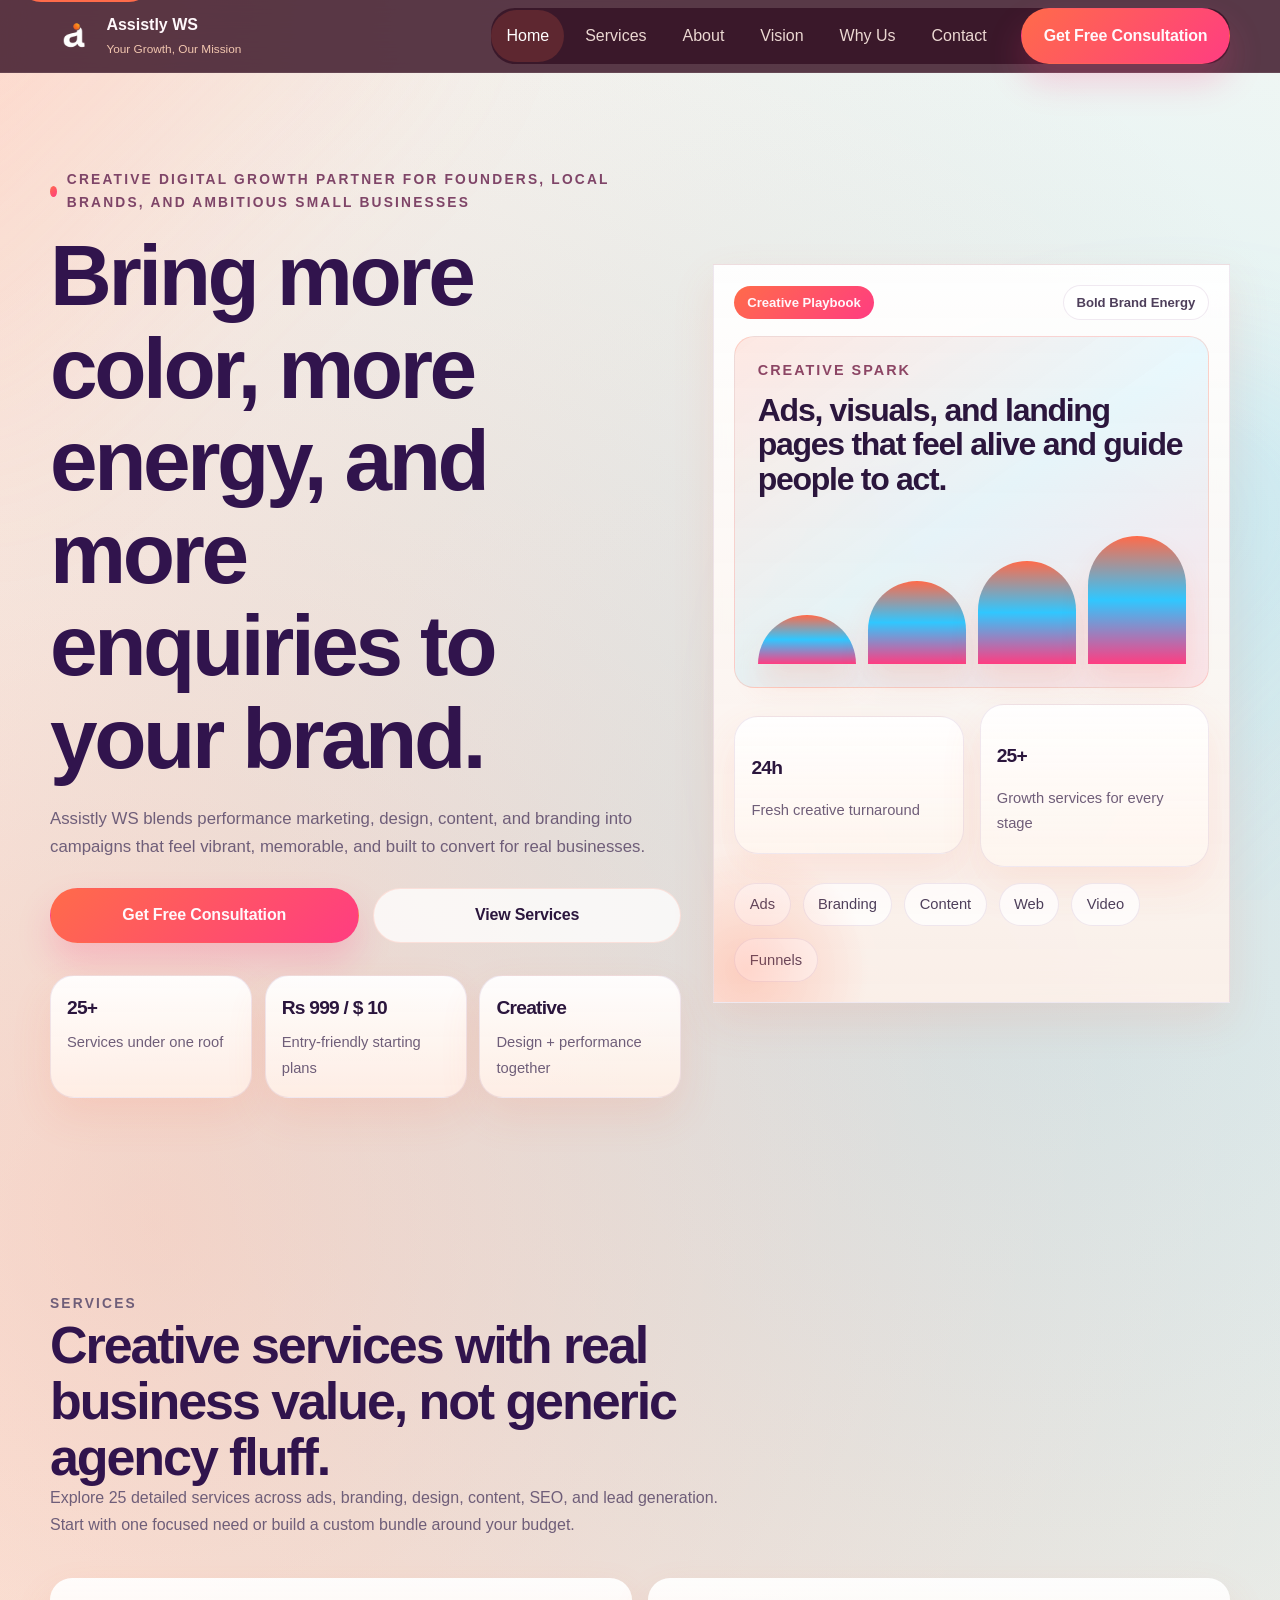
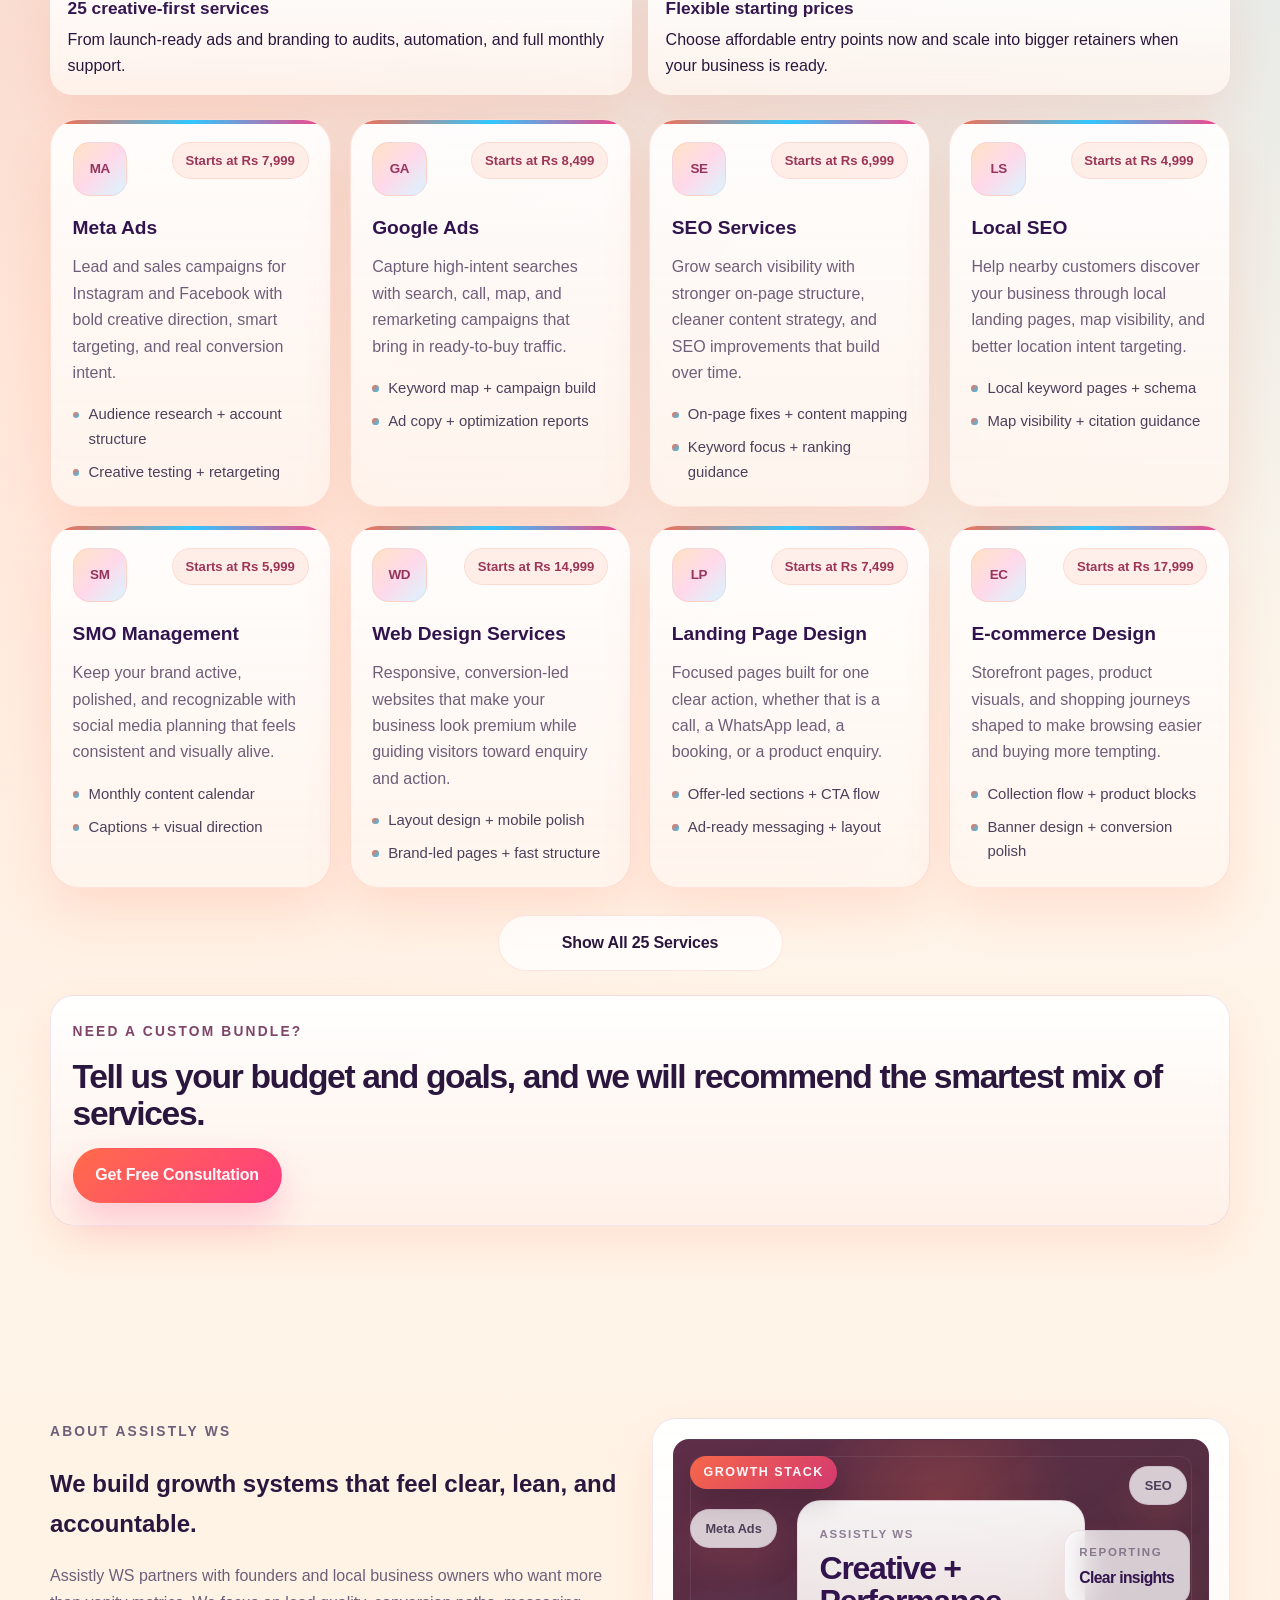
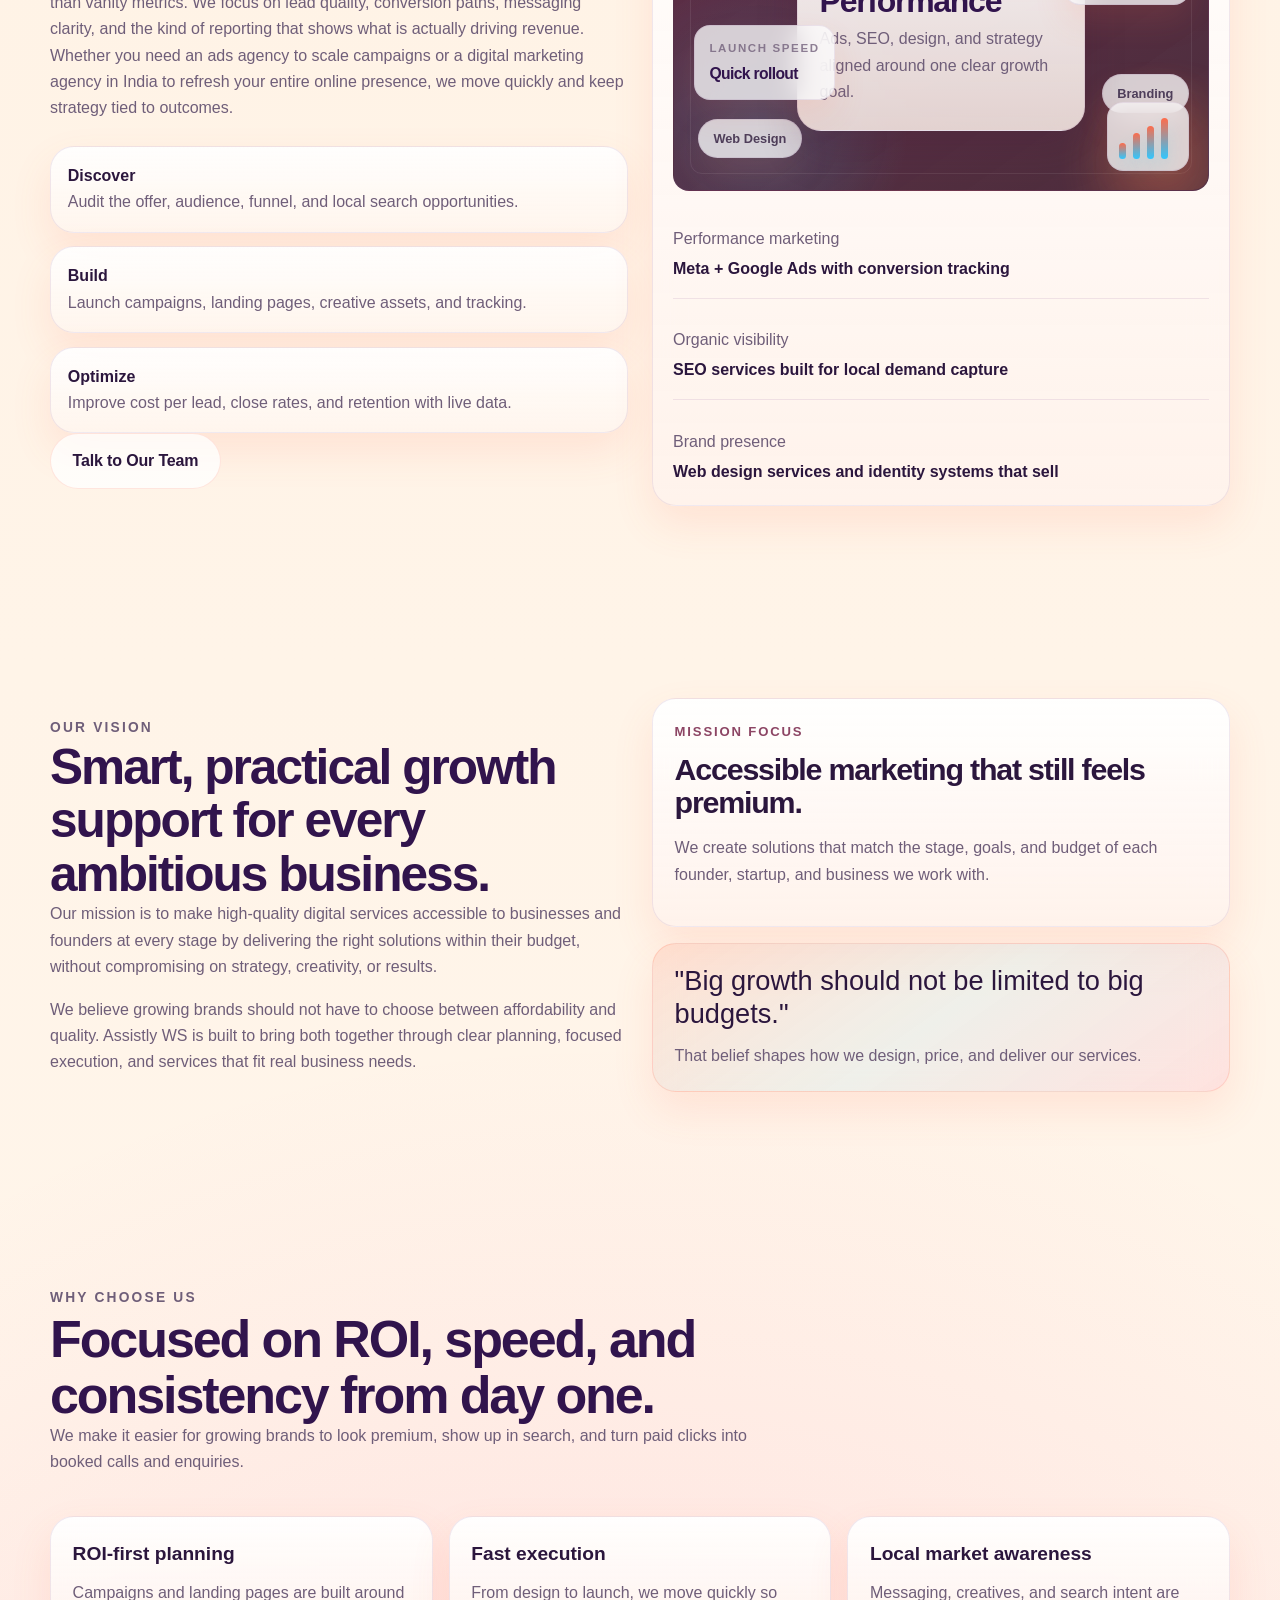
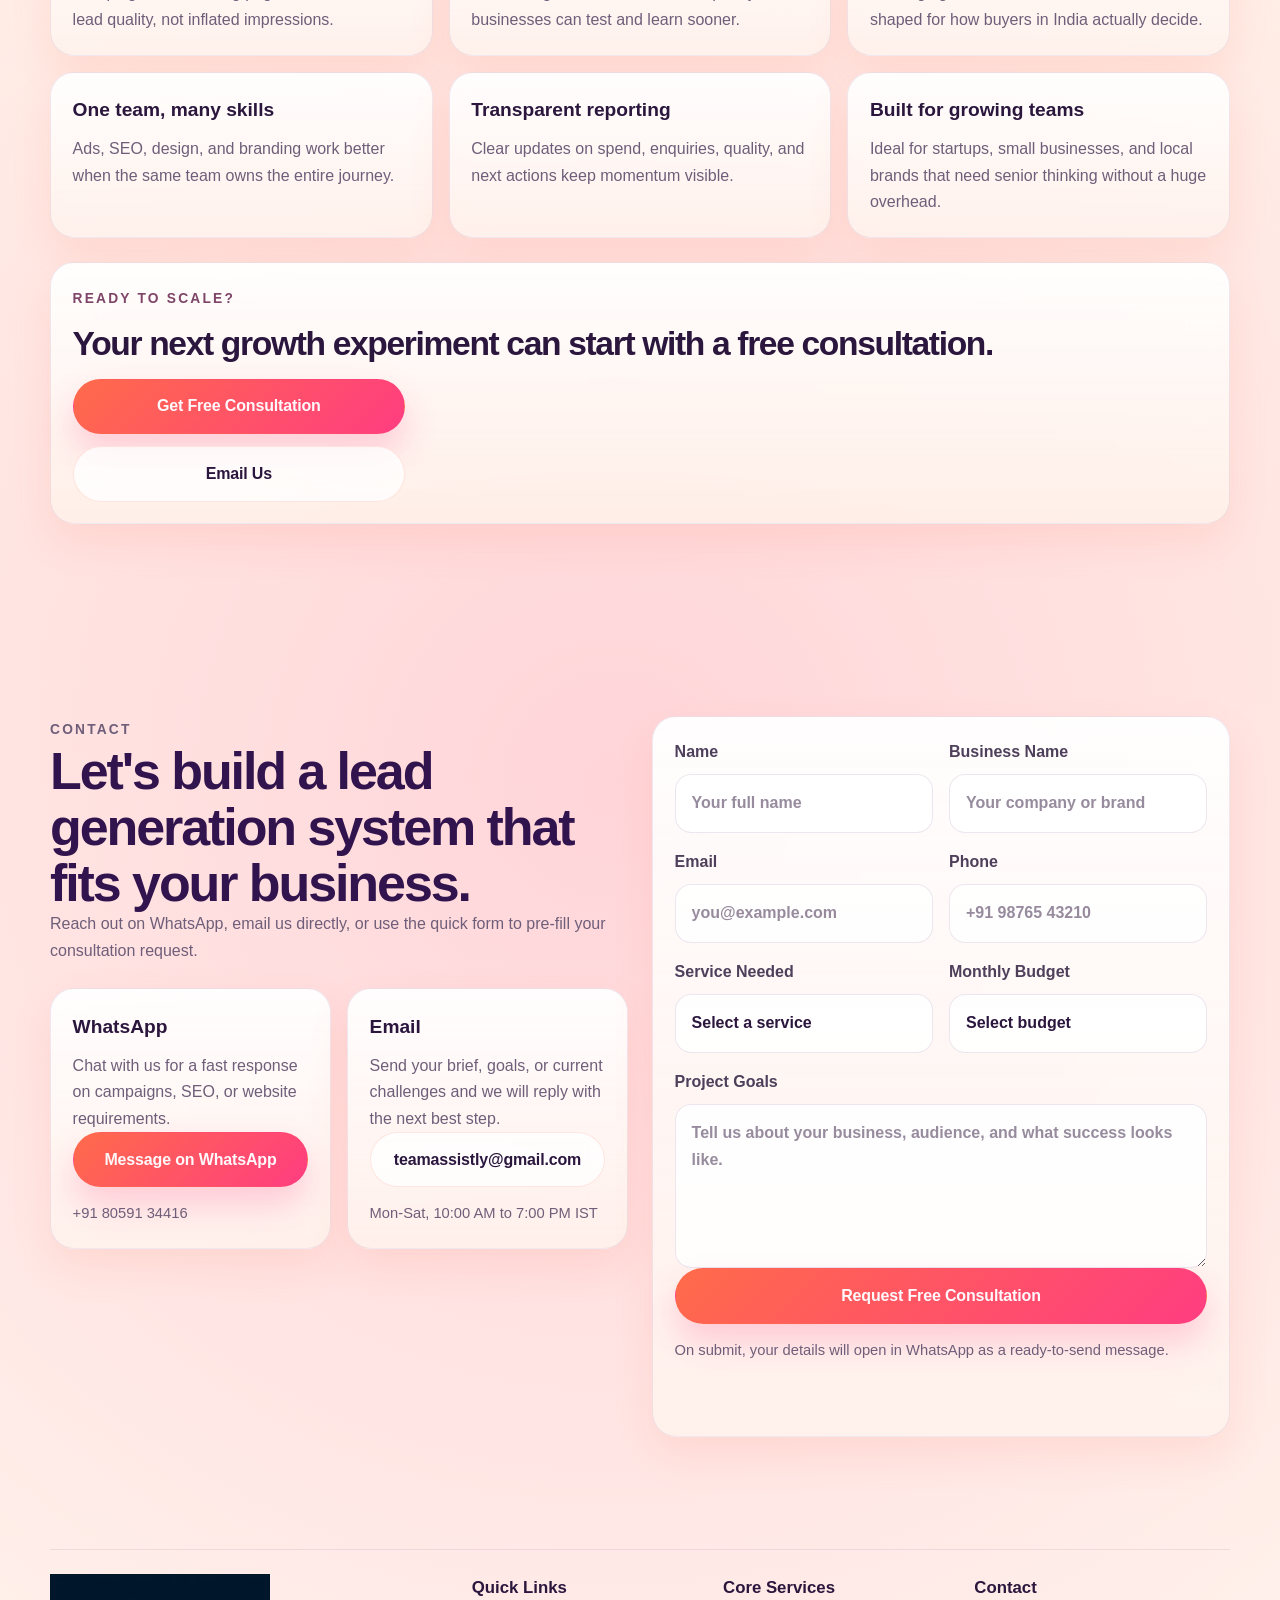
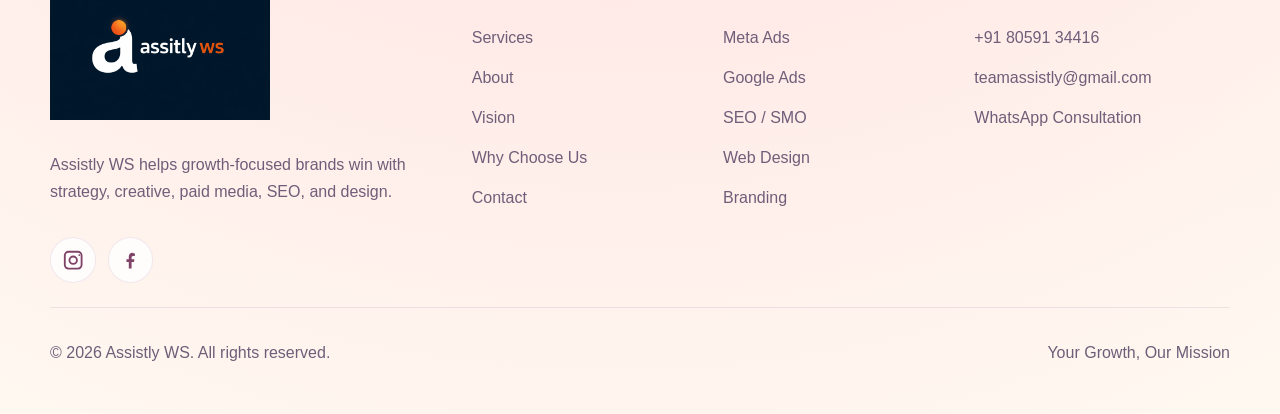
==== commit 459a7a1d: "Update index.html" ====
--- a/index.html
+++ b/index.html
@@ -773,12 +773,12 @@
         <img class="footer-logo" src="Assistly.png" alt="Assistly WS logo" width="1536" height="1024" loading="lazy" decoding="async">
         <p>Assistly WS helps growth-focused brands win with strategy, creative, paid media, SEO, and design.</p>
         <div class="social-links" aria-label="Social media">
-          <a href="https://www.instagram.com/assistlyws/" target="_blank" rel="noopener" aria-label="Instagram">
+          <a href="https://www.instagram.com/assitlyws/?hl=en" target="_blank" rel="noopener" aria-label="Instagram">
             <svg viewBox="0 0 24 24" aria-hidden="true"><path d="M7 2h10a5 5 0 0 1 5 5v10a5 5 0 0 1-5 5H7a5 5 0 0 1-5-5V7a5 5 0 0 1 5-5Zm0 2a3 3 0 0 0-3 3v10a3 3 0 0 0 3 3h10a3 3 0 0 0 3-3V7a3 3 0 0 0-3-3H7Zm11.5 1.5a1 1 0 1 1 0 2 1 1 0 0 1 0-2ZM12 7a5 5 0 1 1 0 10 5 5 0 0 1 0-10Zm0 2a3 3 0 1 0 0 6 3 3 0 0 0 0-6Z"/></svg>
           </a>
-          <a href="https://www.linkedin.com/company/assistlyws/" target="_blank" rel="noopener" aria-label="LinkedIn">
+          <!-- <a href="https://www.linkedin.com/company/assistlyws/" target="_blank" rel="noopener" aria-label="LinkedIn">
             <svg viewBox="0 0 24 24" aria-hidden="true"><path d="M6.94 8.5H3.56V20h3.38V8.5ZM5.25 3A2.03 2.03 0 0 0 3.19 5.03 2 2 0 0 0 5.22 7a2.02 2.02 0 1 0 .03-4ZM20.44 12.72c0-3.46-1.85-5.07-4.32-5.07-1.99 0-2.88 1.1-3.38 1.87V8.5H9.38c.04.68 0 11.5 0 11.5h3.36v-6.42c0-.34.03-.68.13-.92.27-.68.9-1.39 1.95-1.39 1.37 0 1.92 1.05 1.92 2.59V20h3.36v-7.28Z"/></svg>
-          </a>
+          </a> -->
           <a href="https://www.facebook.com/share/1CqaDowb9v/" target="_blank" rel="noopener" aria-label="Facebook">
             <svg viewBox="0 0 24 24" aria-hidden="true"><path d="M13.5 21v-7h2.5l.5-3h-3V9.2c0-.84.29-1.7 1.7-1.7H17V4.95A19.55 19.55 0 0 0 14.6 4c-2.45 0-4.1 1.48-4.1 4.17V11H8v3h2.5v7h3Z"/></svg>
           </a>
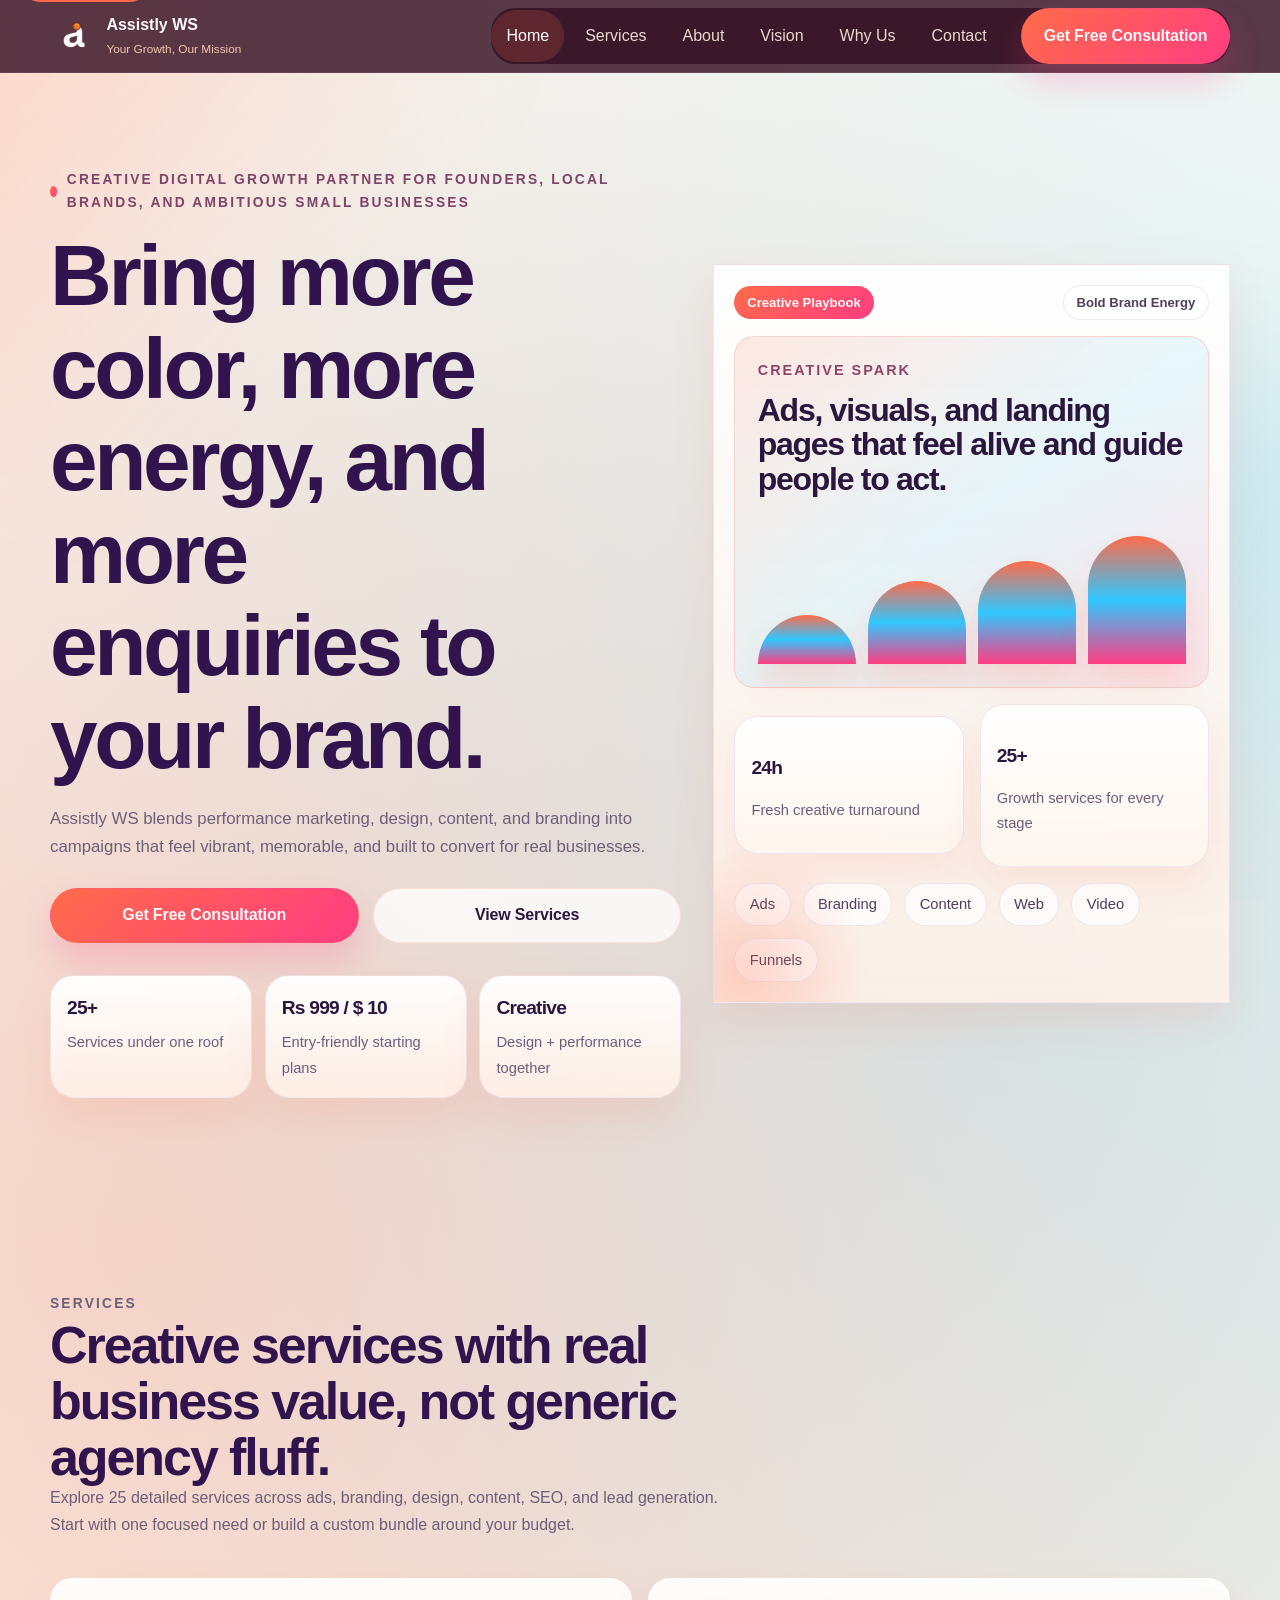
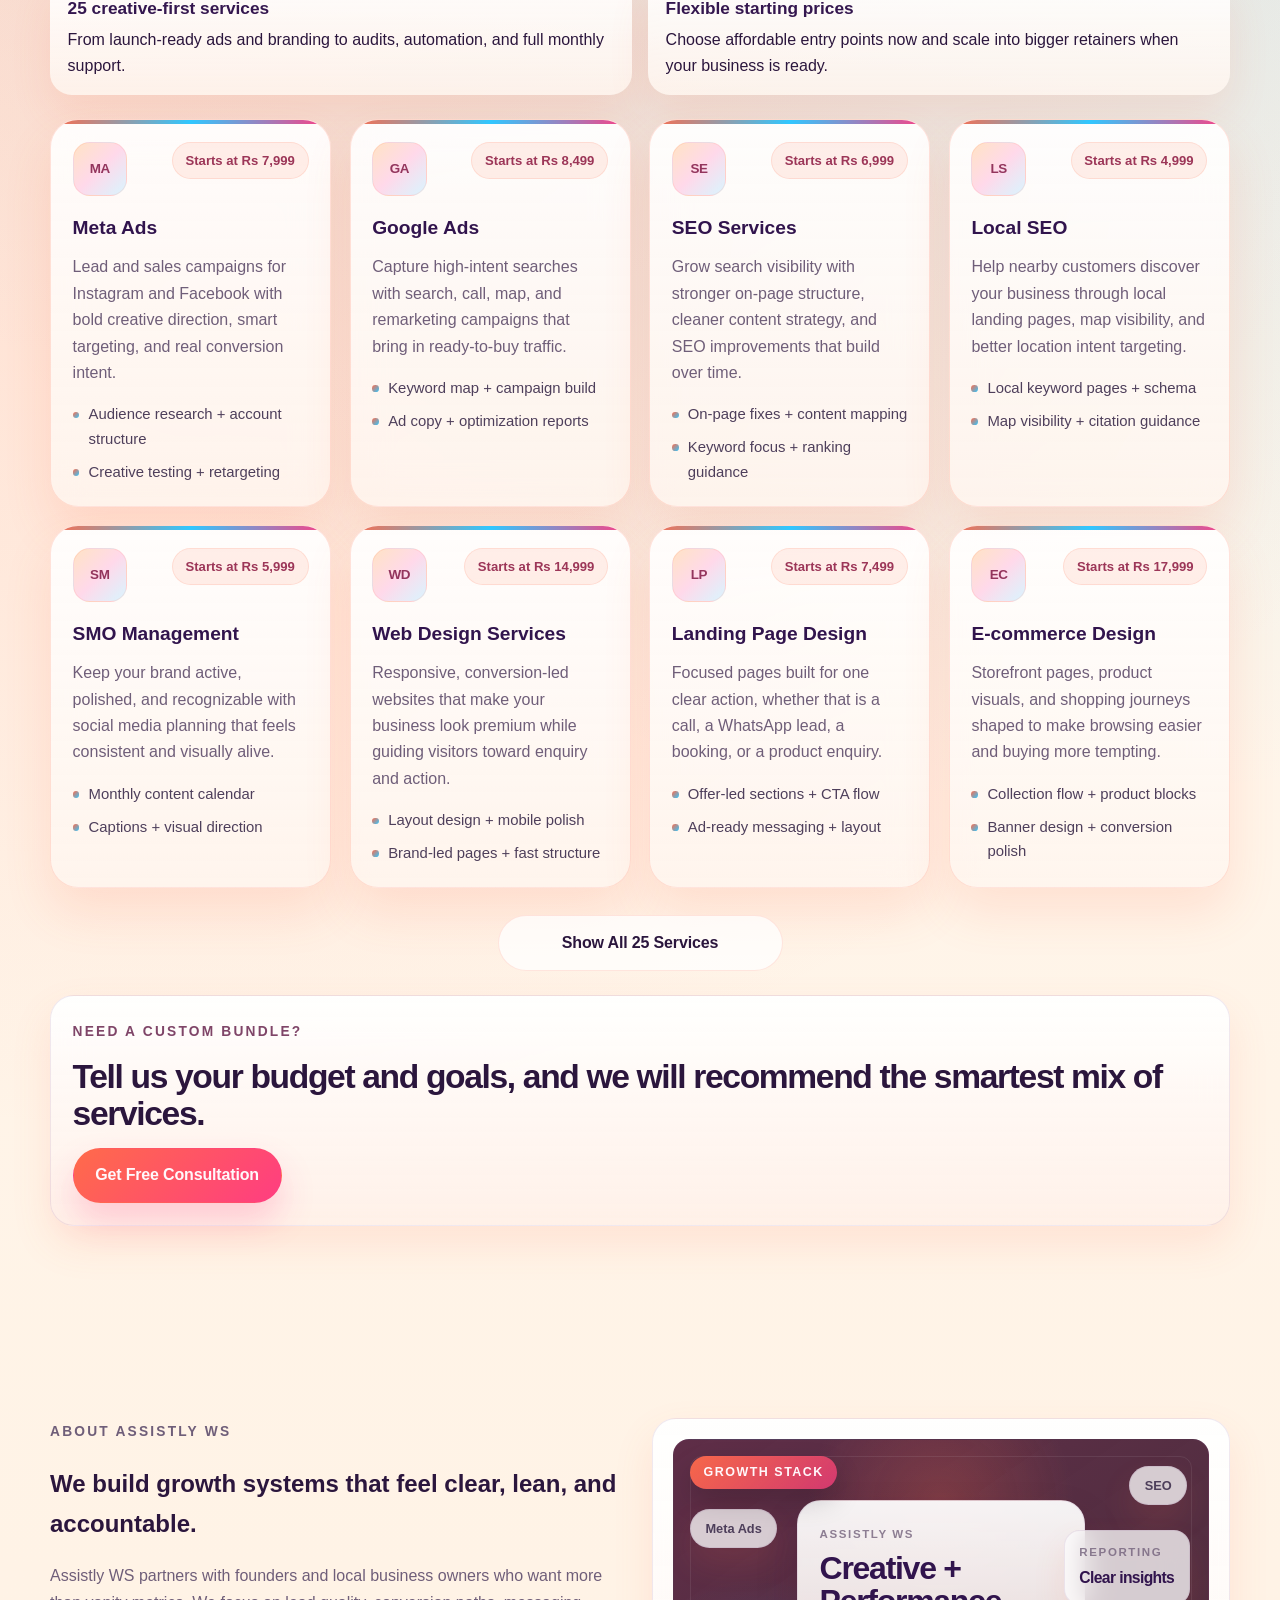
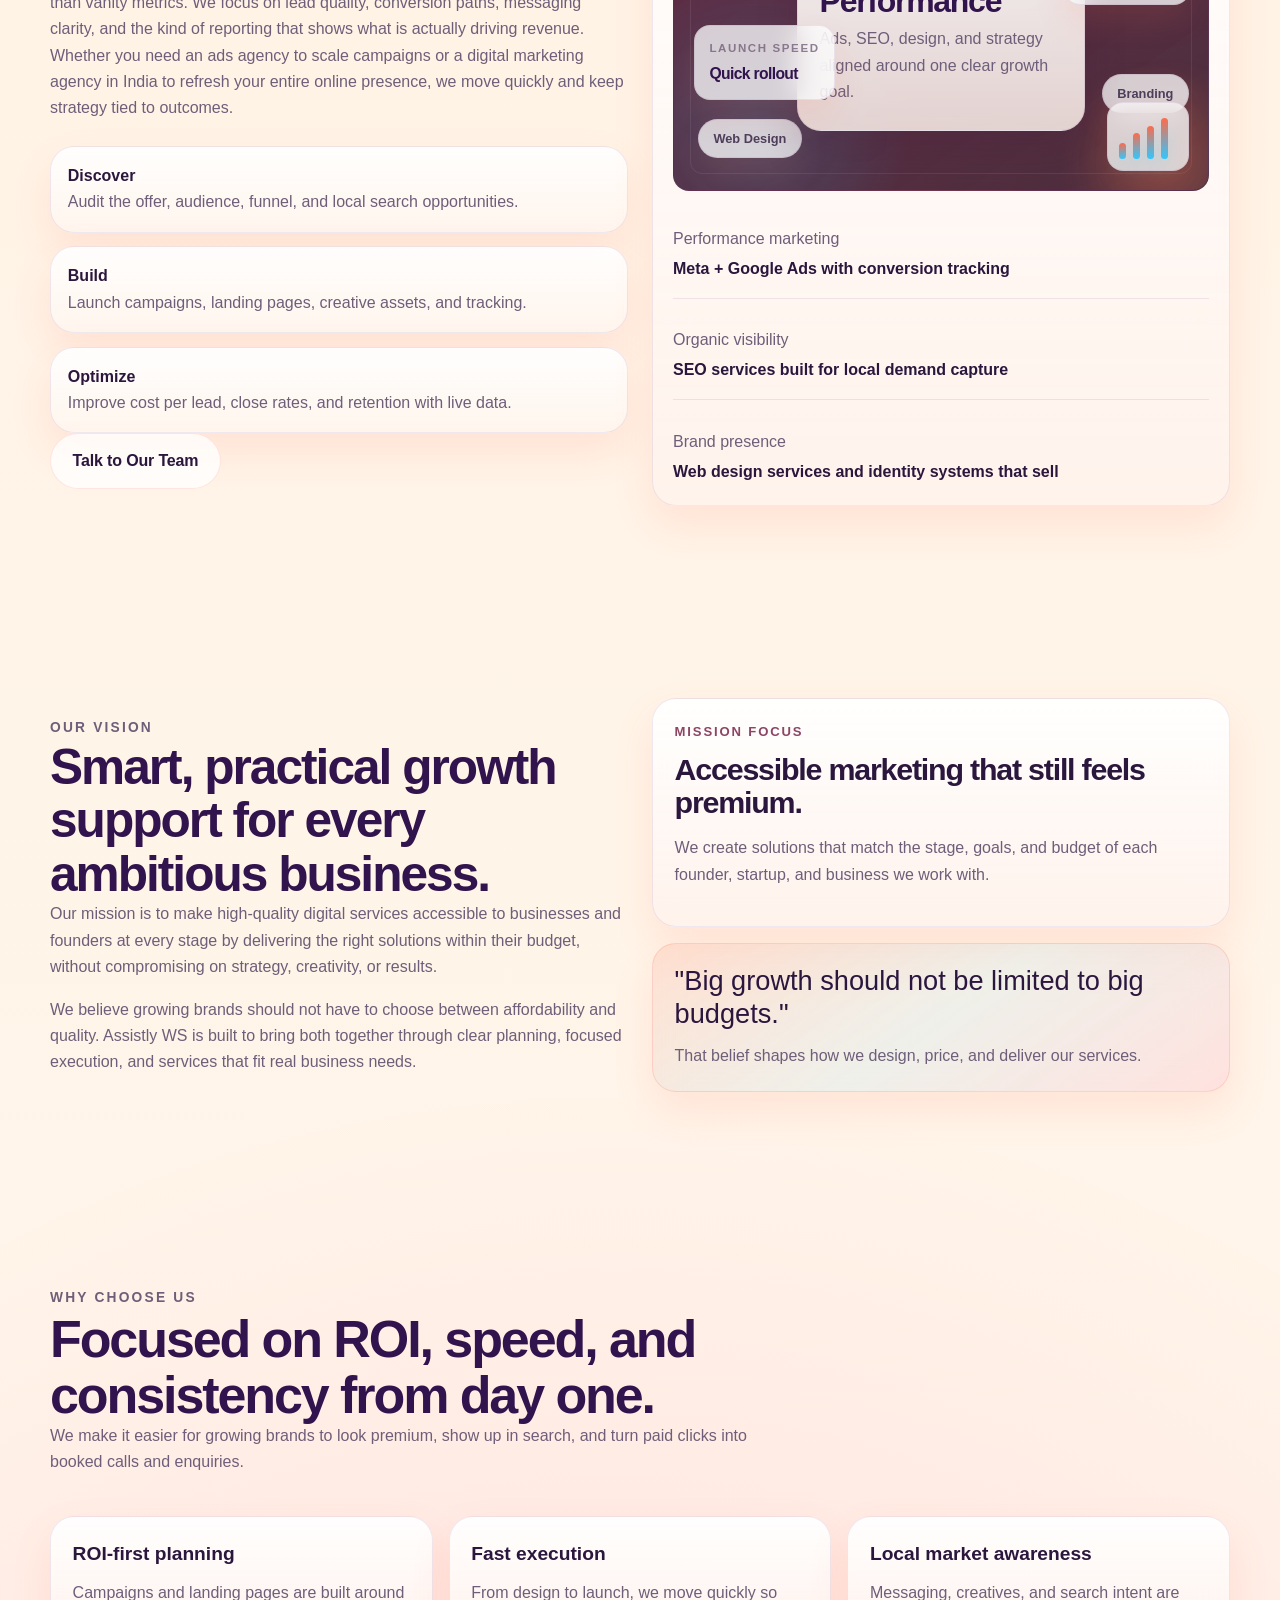
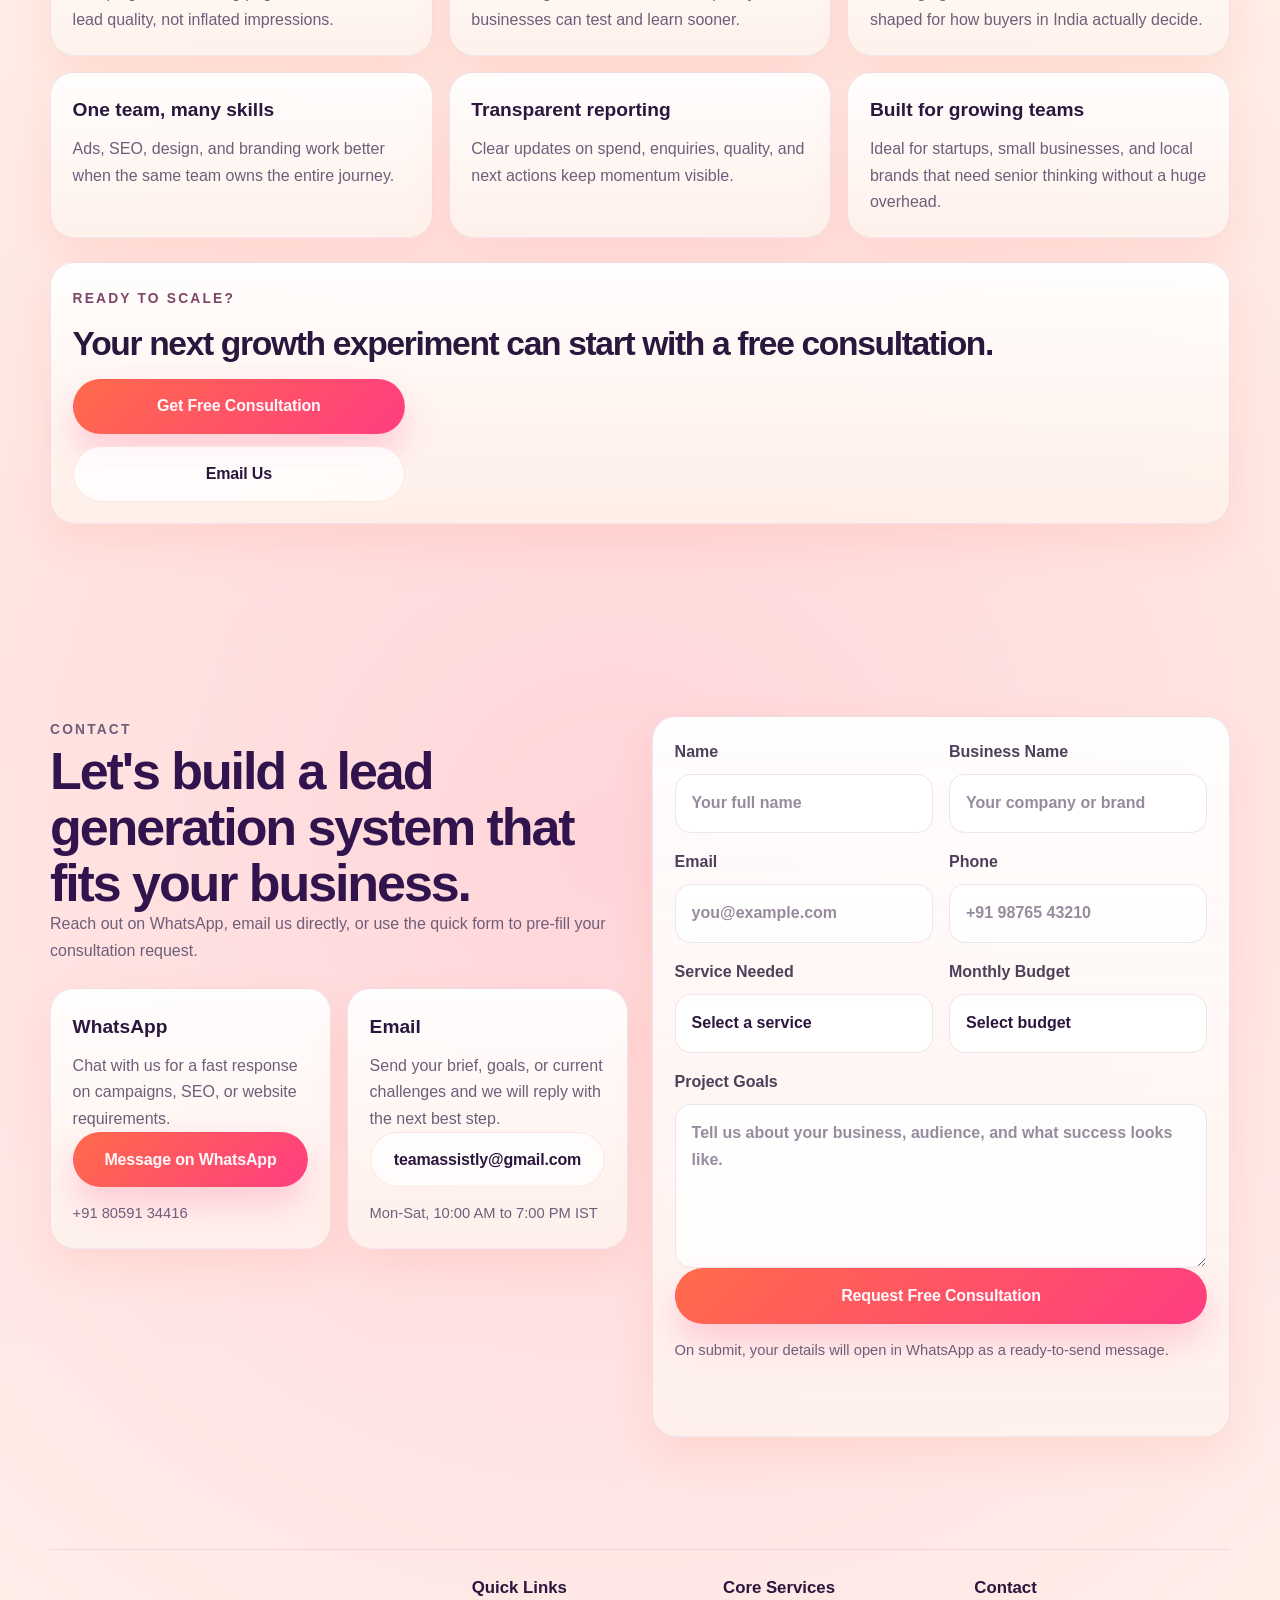
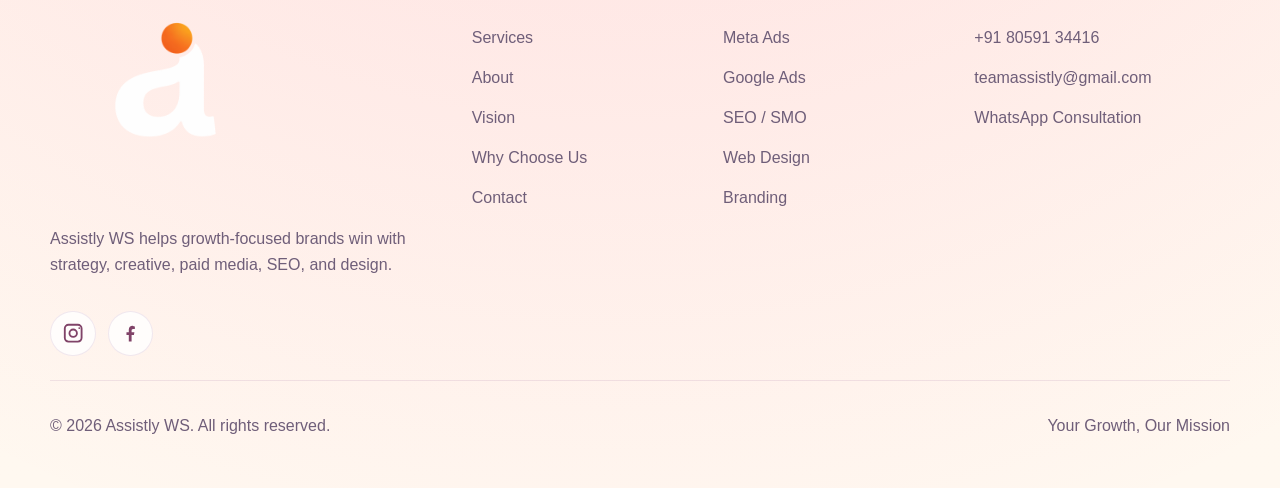
==== commit 359dc3d6: "Update index.html" ====
--- a/index.html
+++ b/index.html
@@ -770,7 +770,7 @@
   <footer class="footer">
     <div class="container footer-grid">
       <div class="footer-brand">
-        <img class="footer-logo" src="Assistly.png" alt="Assistly WS logo" width="1536" height="1024" loading="lazy" decoding="async">
+        <img class="footer-logo" src="Logo copy.png" alt="Assistly WS logo" width="1536" height="1024" loading="lazy" decoding="async">
         <p>Assistly WS helps growth-focused brands win with strategy, creative, paid media, SEO, and design.</p>
         <div class="social-links" aria-label="Social media">
           <a href="https://www.instagram.com/assitlyws/?hl=en" target="_blank" rel="noopener" aria-label="Instagram">
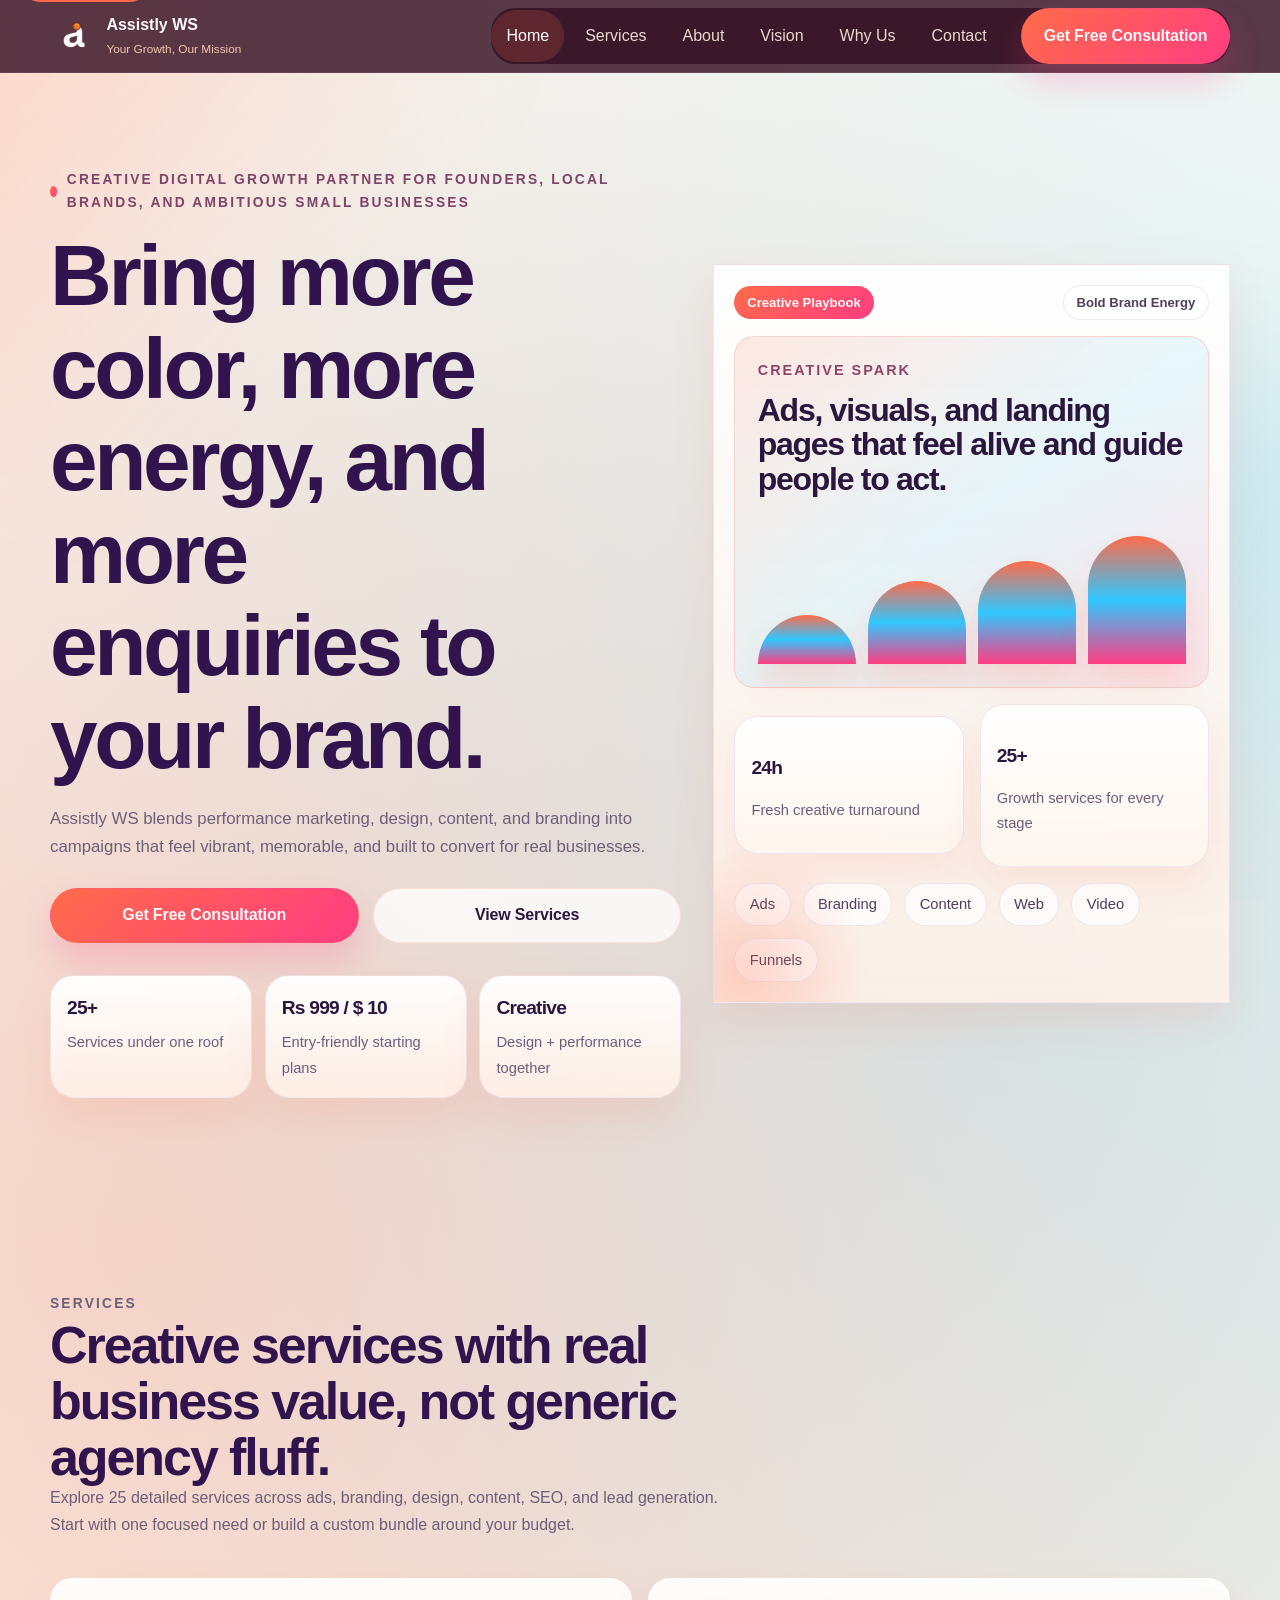
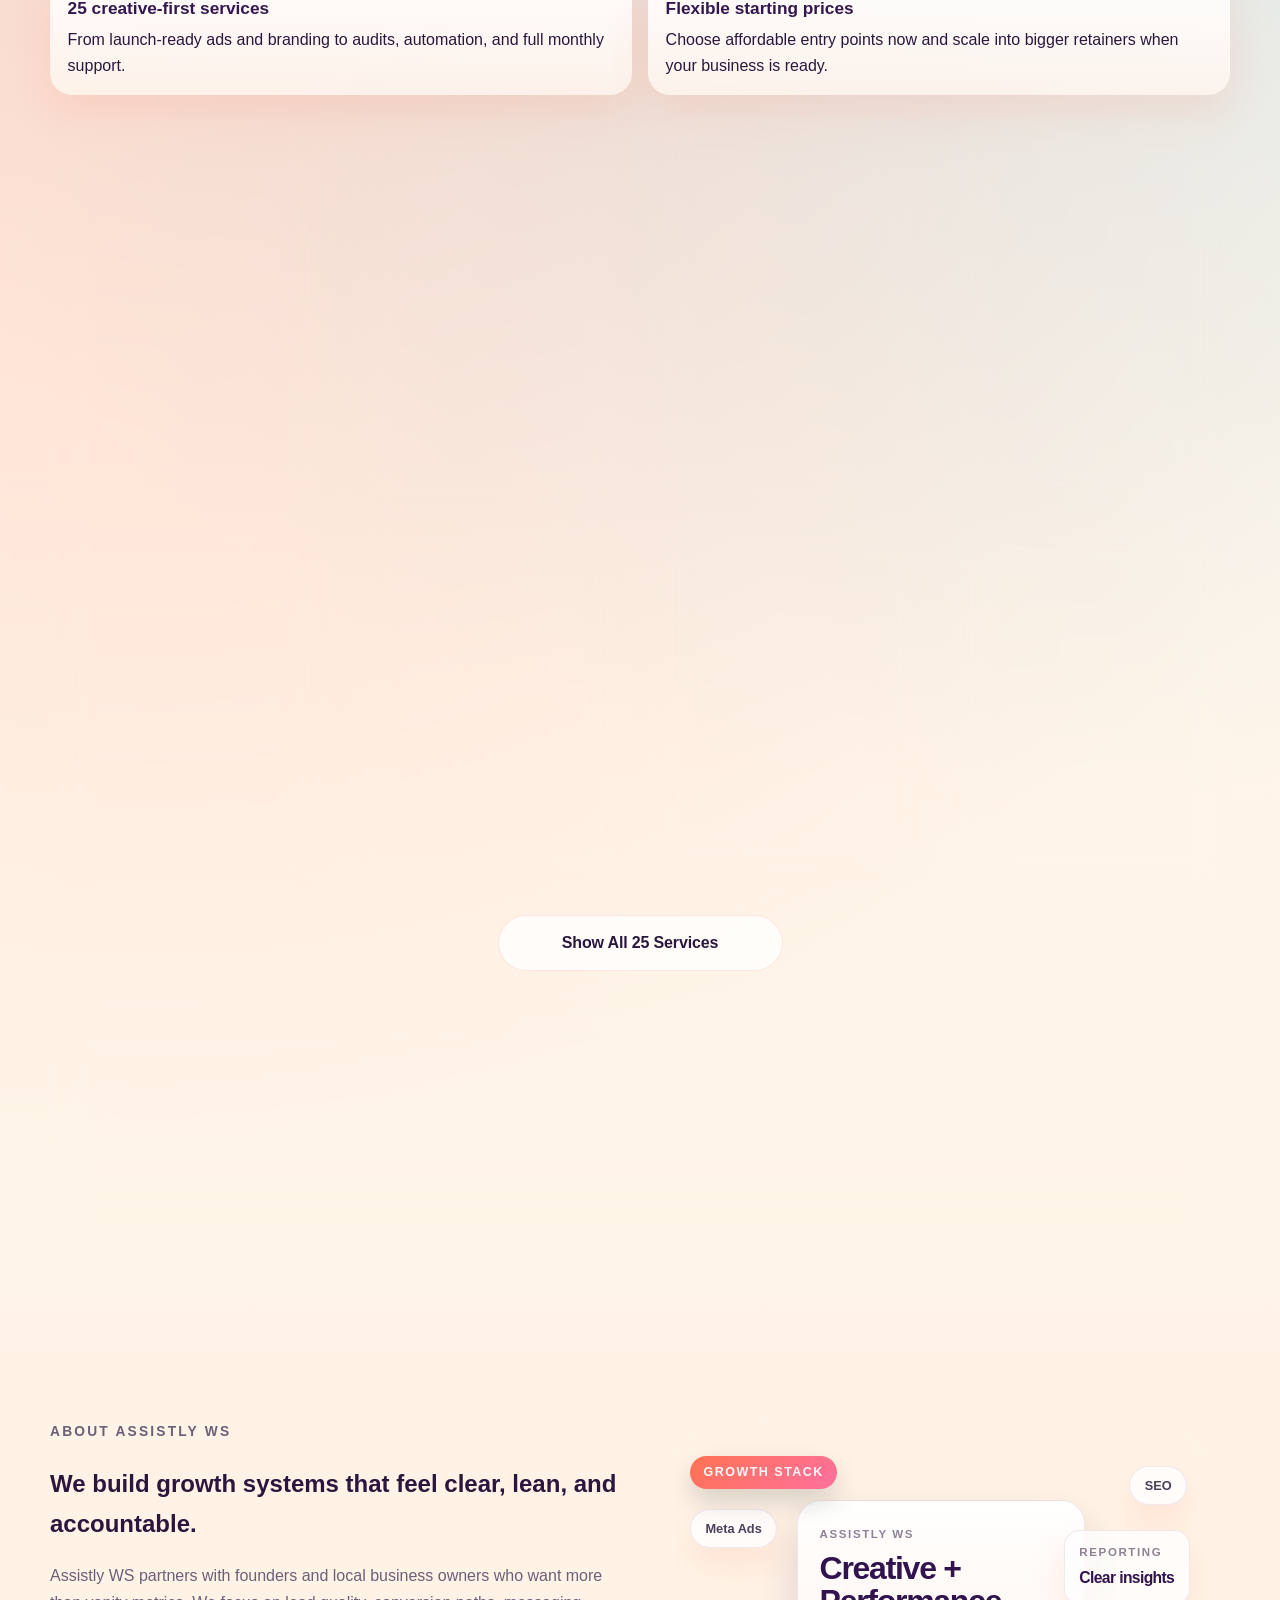
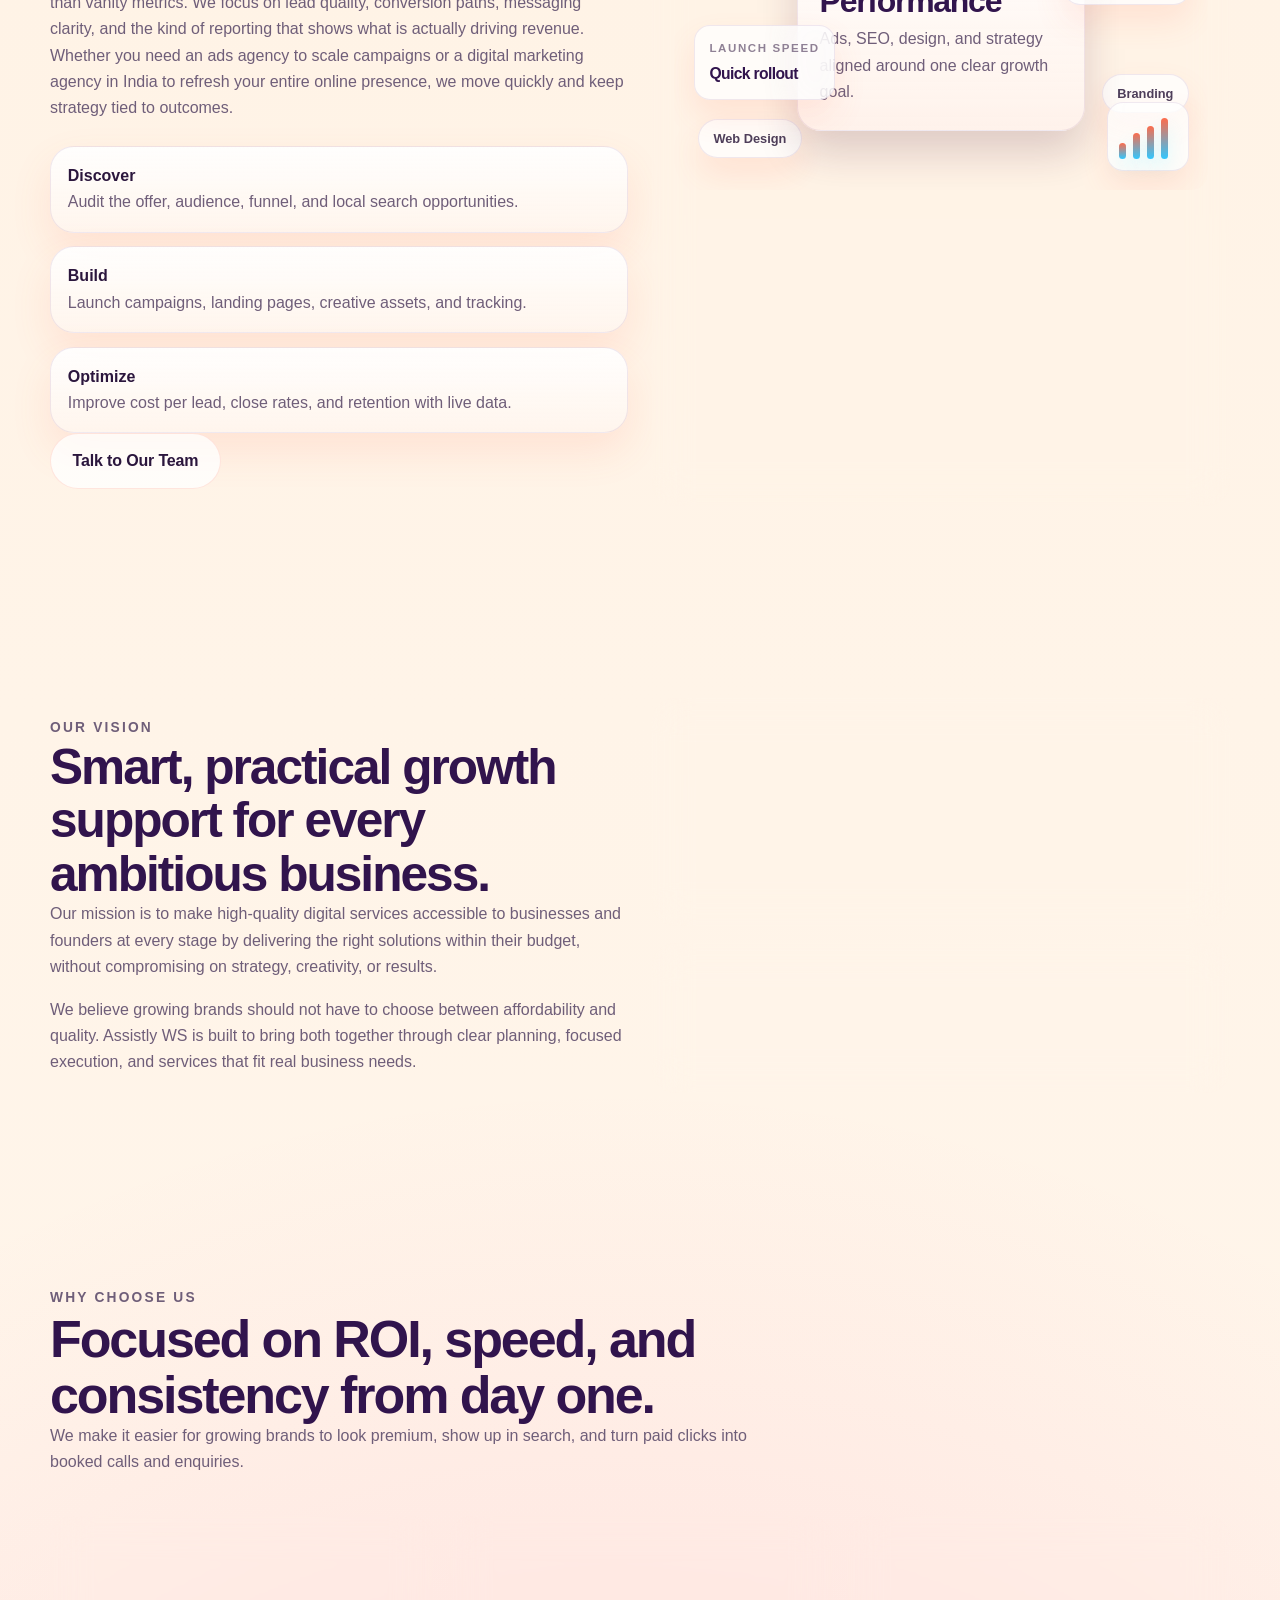
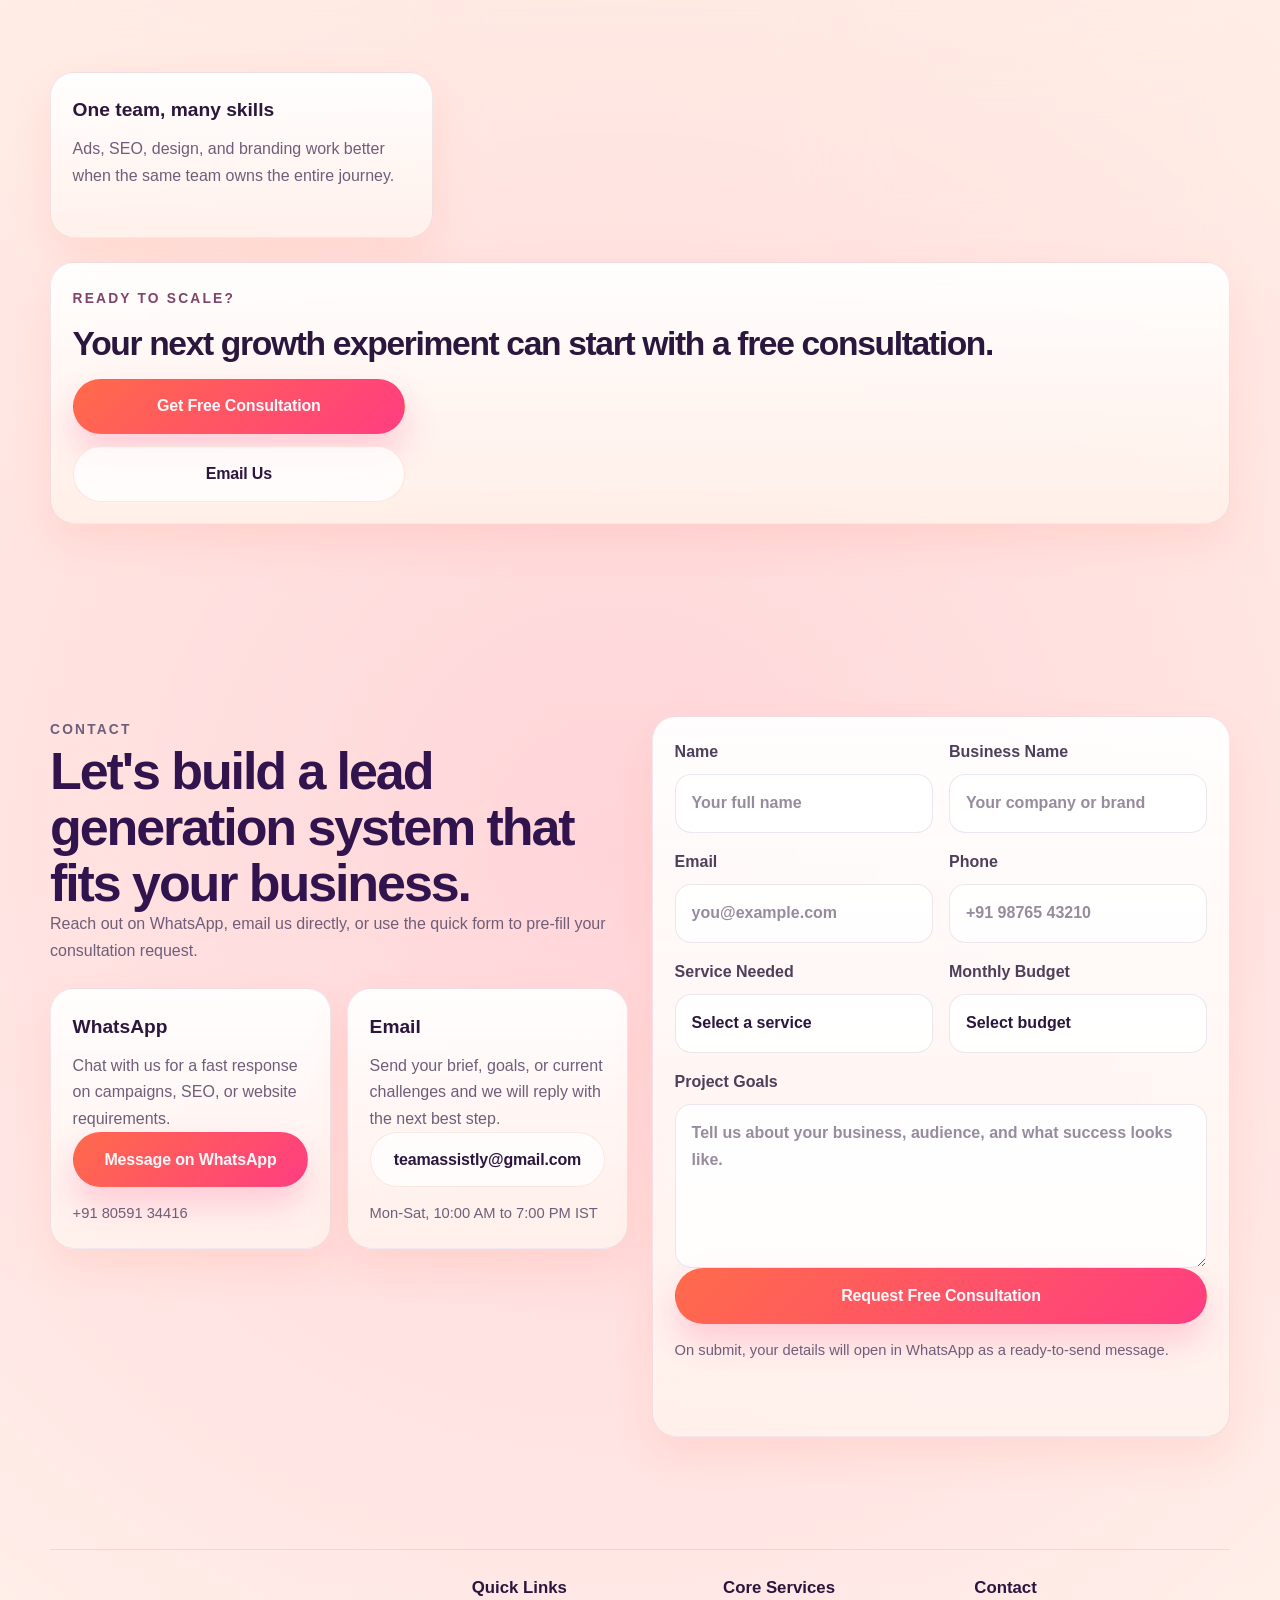
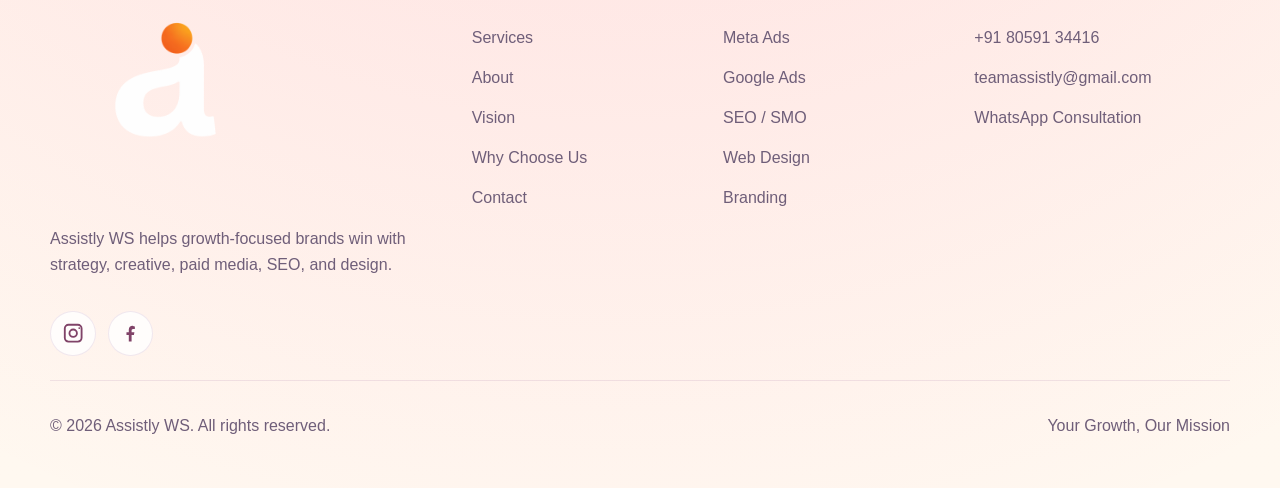
==== commit 6a42f581: "Update index.html" ====
--- a/index.html
+++ b/index.html
@@ -65,6 +65,15 @@
     }
   </script>
 </head>
+  <!-- Google tag (gtag.js) -->
+<script async src="https://www.googletagmanager.com/gtag/js?id=G-7LGPPSGL0J"></script>
+<script>
+  window.dataLayer = window.dataLayer || [];
+  function gtag(){dataLayer.push(arguments);}
+  gtag('js', new Date());
+
+  gtag('config', 'G-7LGPPSGL0J');
+</script>
 <body>
   <a class="skip-link" href="#main-content">Skip to content</a>
 
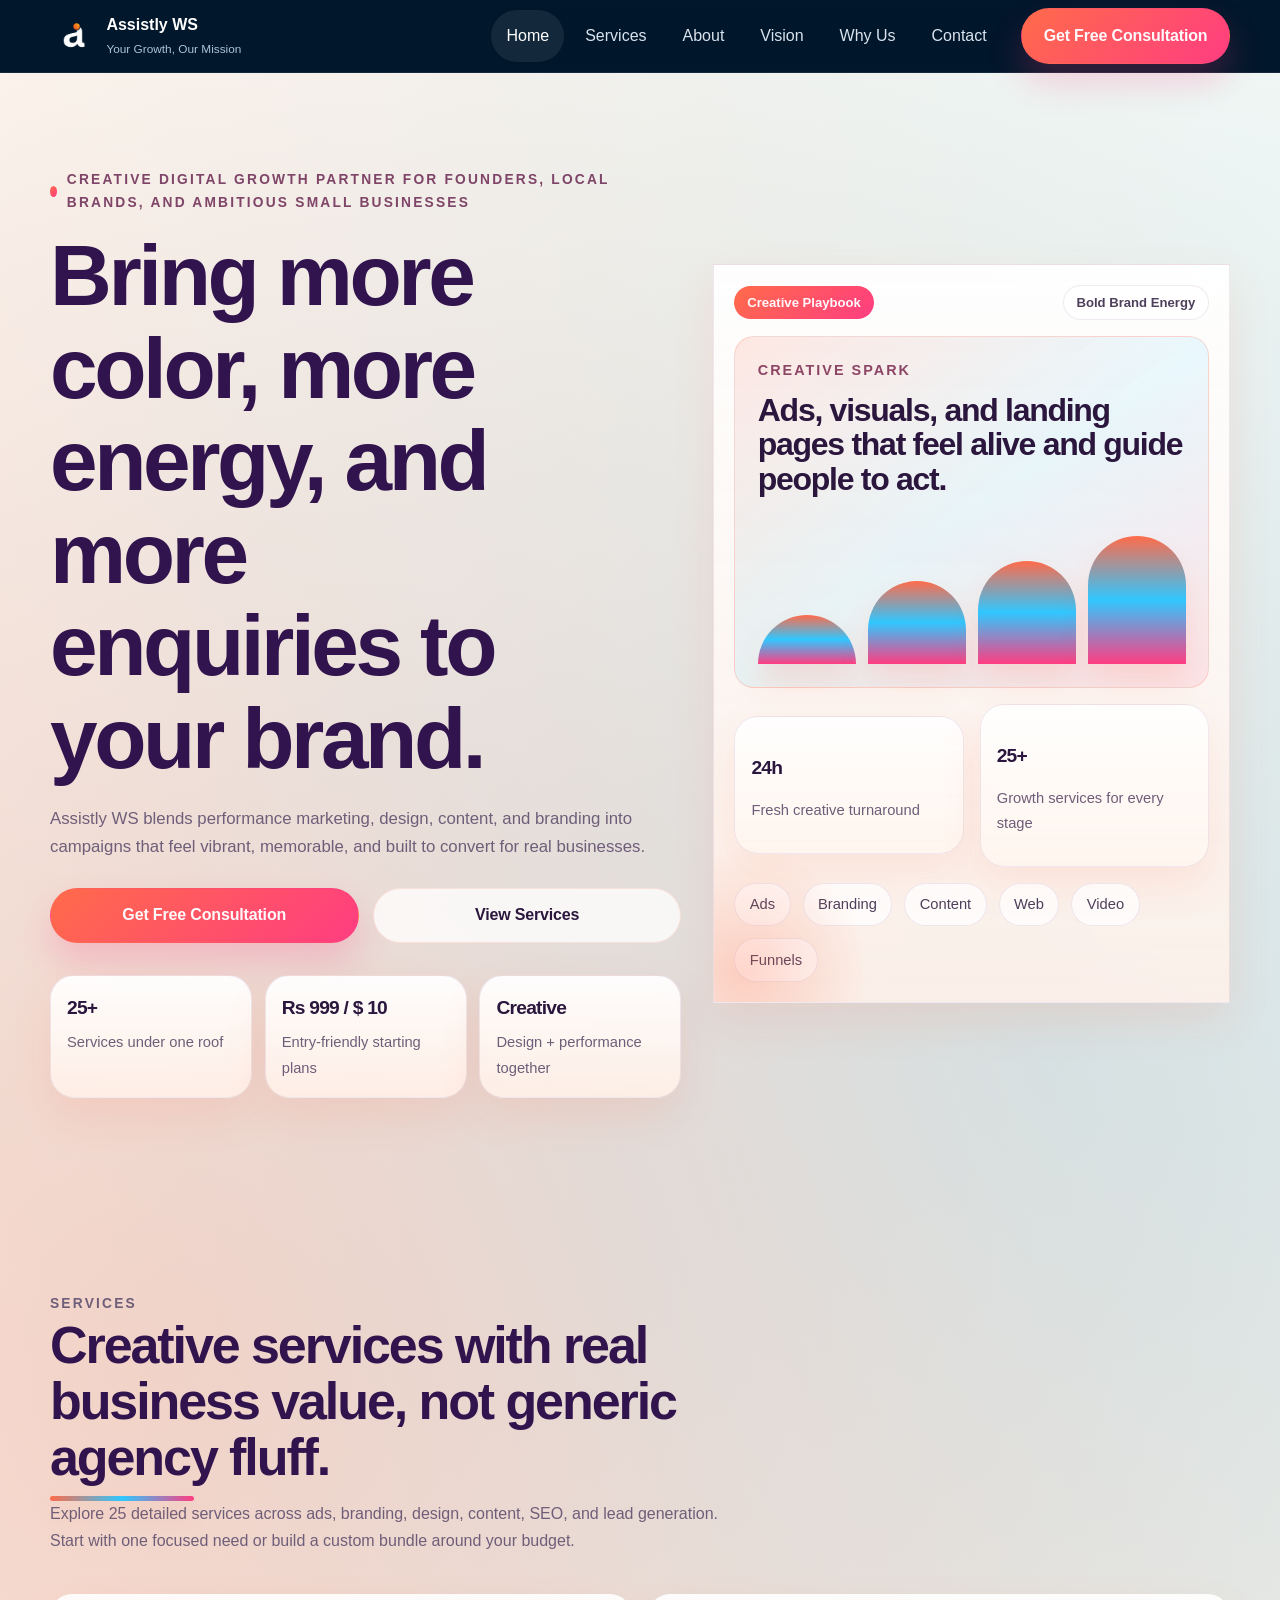
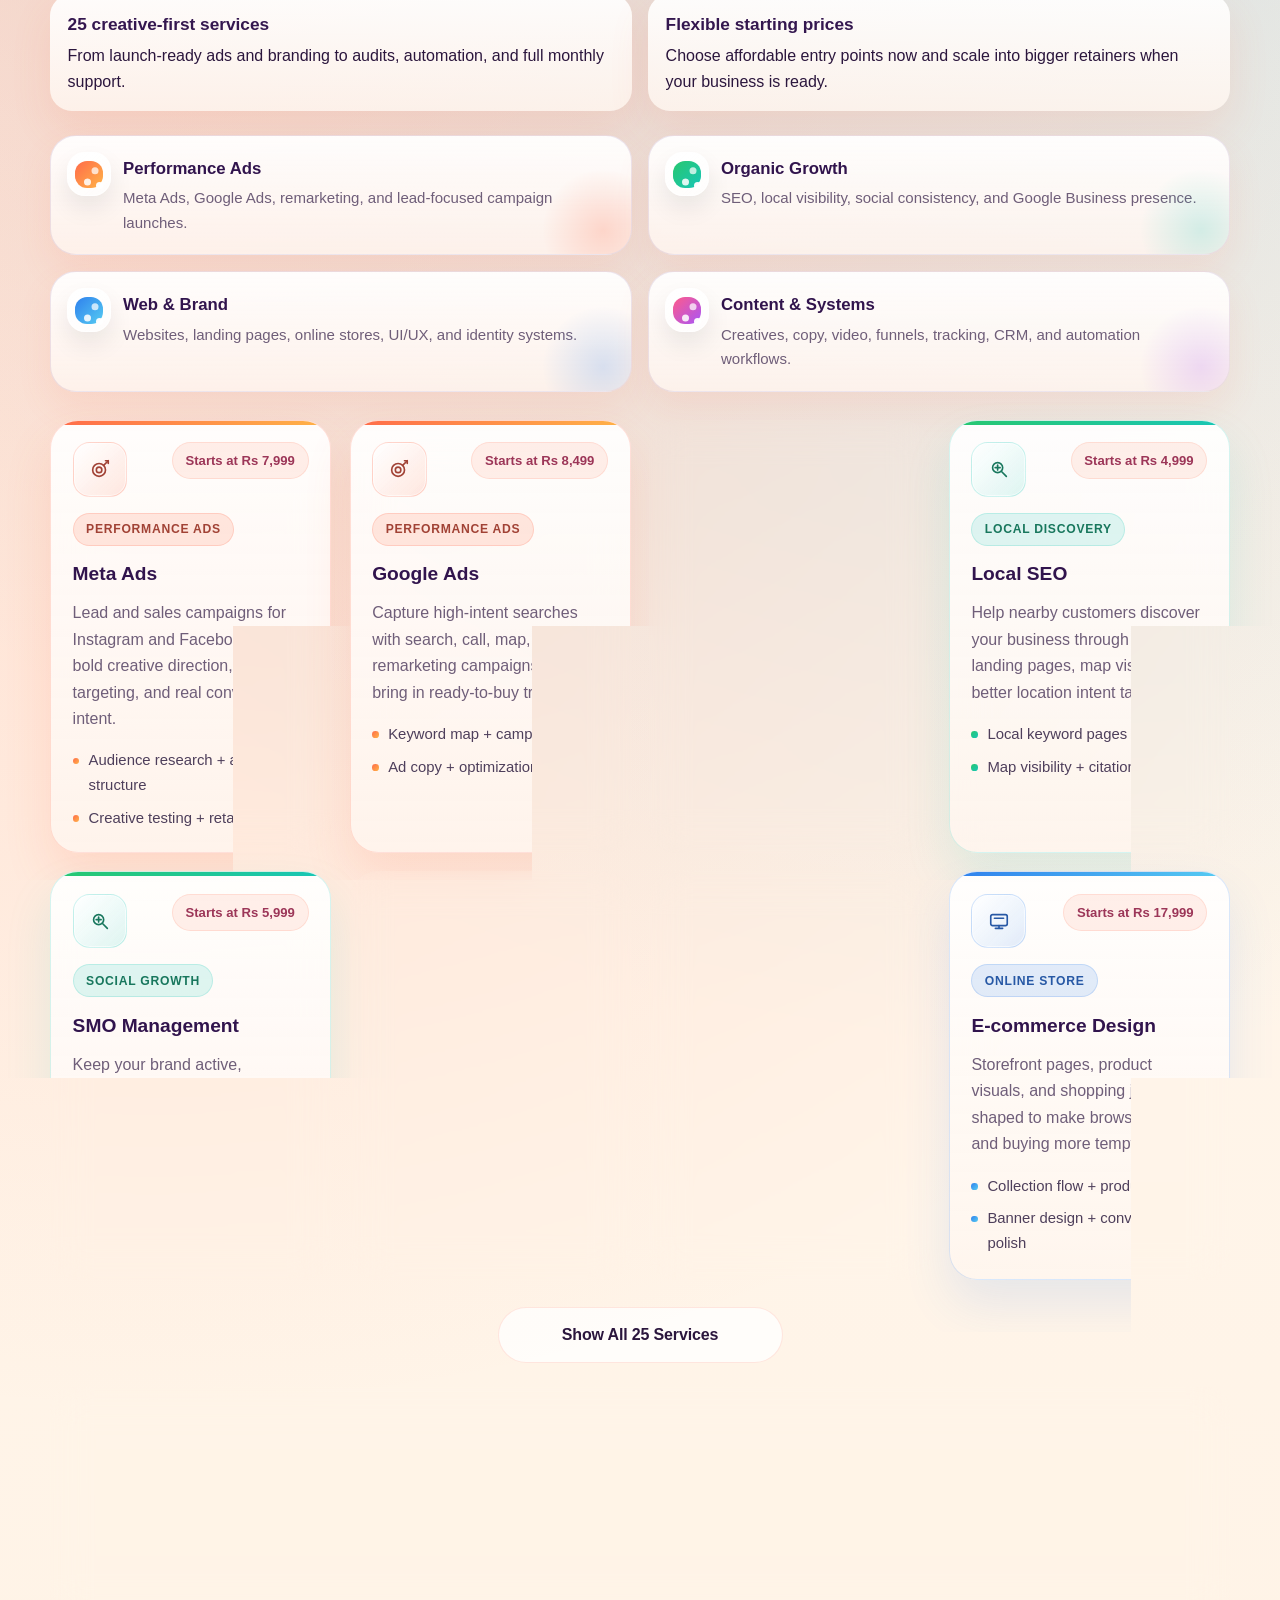
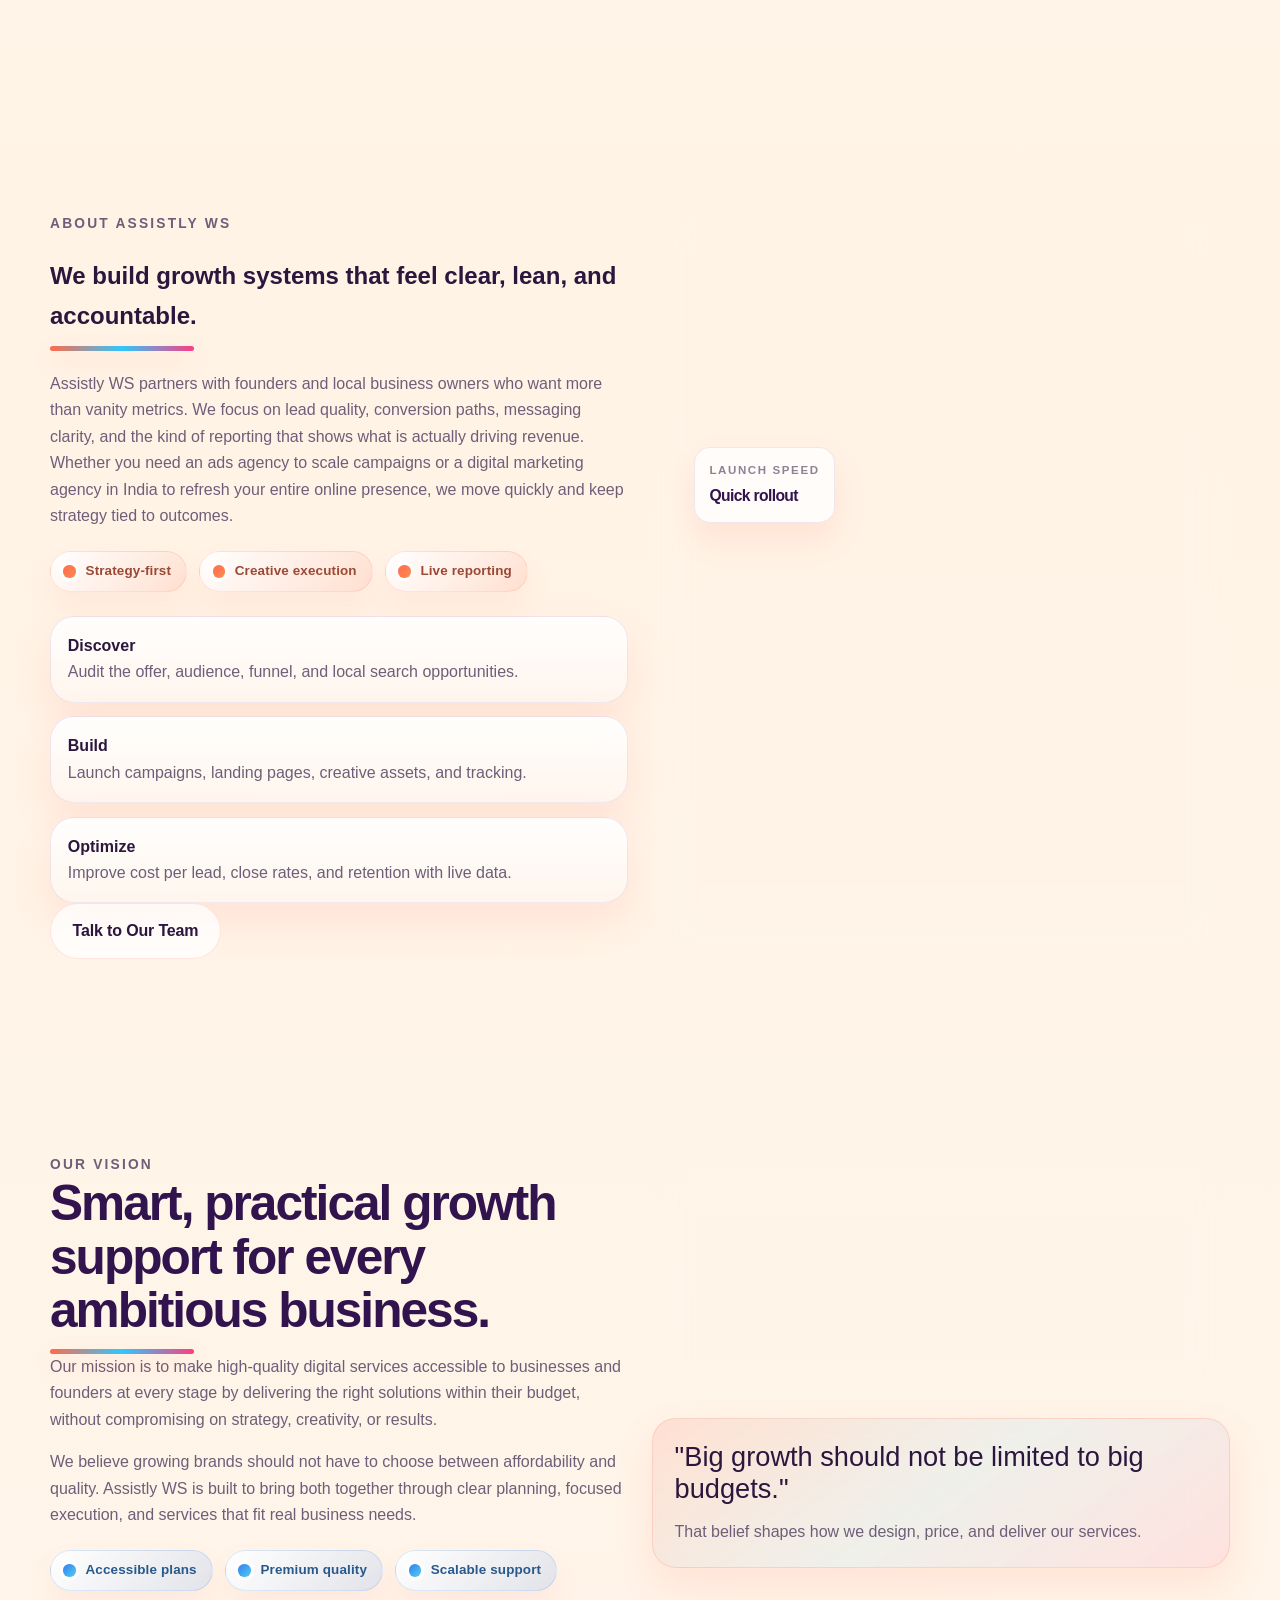
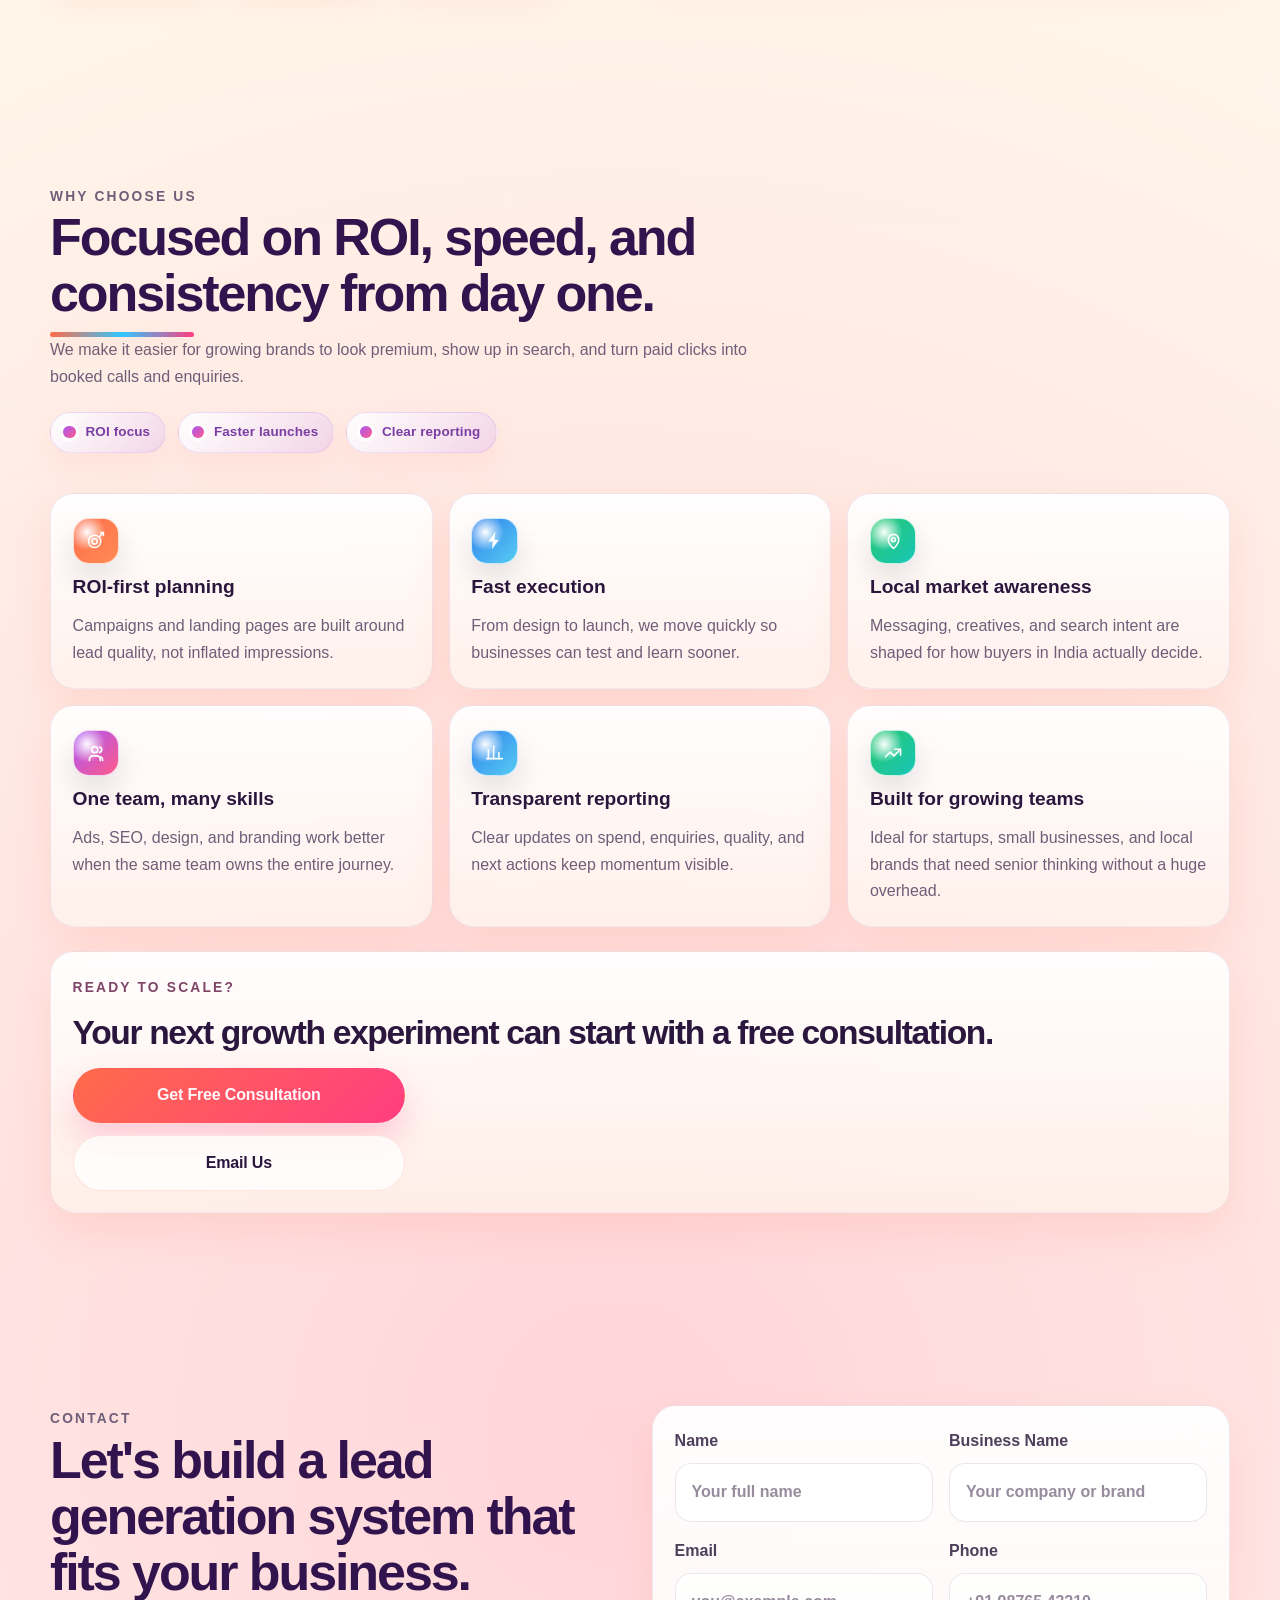
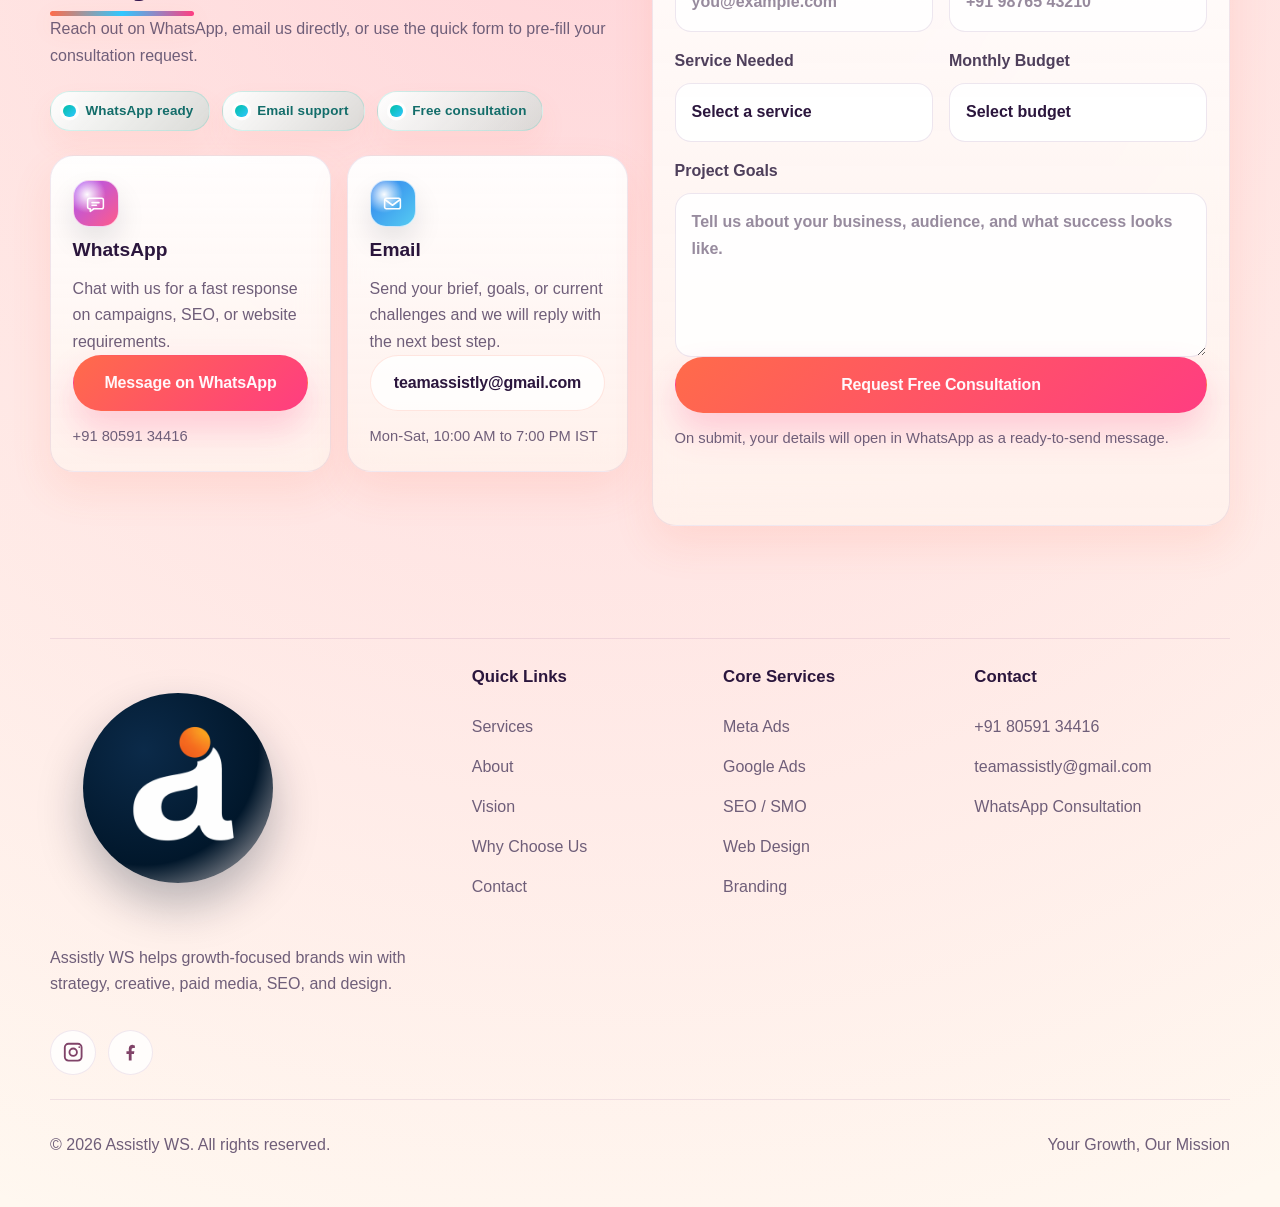
==== commit a1498aa7: "version 2.0" ====
--- a/index.html
+++ b/index.html
@@ -8,7 +8,7 @@
   <meta name="keywords" content="digital marketing agency in India, ads agency, SEO services, web design services, Meta Ads, Google Ads, branding agency">
   <meta name="author" content="Assistly WS">
   <meta name="robots" content="index, follow">
-  <meta name="theme-color" content="#fff4eb">
+  <meta name="theme-color" content="#01172b">
   <meta name="format-detection" content="telephone=no">
   <link rel="canonical" href="https://assistlyws.in/">
   <link rel="icon" type="image/png" href="Logo copy.png">
@@ -75,40 +75,41 @@
   gtag('config', 'G-7LGPPSGL0J');
 </script>
 <body>
-  <a class="skip-link" href="#main-content">Skip to content</a>
-
-  <div class="page-shell" aria-hidden="true"></div>
+  <!-- <a class="skip-link" href="#main-content">Skip to content</a>
+
+  <div class="page-shell" aria-hidden="true"></div> -->
+
+  <nav class="navbar" aria-label="Primary">
+    <div class="container nav-wrap">
+      <a class="brand" href="#home" aria-label="Assistly WS home">
+        <img src="Logo copy.png" alt="Assistly WS logo" width="63" height="42" decoding="async" fetchpriority="high">
+        <span class="brand-copy">
+          <strong>Assistly WS</strong>
+          <span>Your Growth, Our Mission</span>
+        </span>
+      </a>
+
+      <button class="nav-toggle" type="button" aria-expanded="false" aria-controls="primary-menu" aria-label="Toggle navigation">
+        <span></span>
+        <span></span>
+        <span></span>
+      </button>
+
+      <div class="nav-menu" id="primary-menu">
+        <ul class="nav-links">
+          <li><a href="#home">Home</a></li>
+          <li><a href="#services">Services</a></li>
+          <li><a href="#about">About</a></li>
+          <li><a href="#vision">Vision</a></li>
+          <li><a href="#results">Why Us</a></li>
+          <li><a href="#contact">Contact</a></li>
+        </ul>
+        <a class="button button-primary nav-cta" href="#contact">Get Free Consultation</a>
+      </div>
+    </div>
+  </nav>
 
   <header class="site-header" id="home">
-    <nav class="navbar" aria-label="Primary">
-      <div class="container nav-wrap">
-        <a class="brand" href="#home" aria-label="Assistly WS home">
-          <img src="Logo copy.png" alt="Assistly WS logo" width="140" height="42" decoding="async">
-          <span class="brand-copy">
-            <strong>Assistly WS</strong>
-            <span>Your Growth, Our Mission</span>
-          </span>
-        </a>
-
-        <button class="nav-toggle" type="button" aria-expanded="false" aria-controls="primary-menu" aria-label="Toggle navigation">
-          <span></span>
-          <span></span>
-          <span></span>
-        </button>
-
-        <div class="nav-menu" id="primary-menu">
-          <ul class="nav-links">
-            <li><a href="#home">Home</a></li>
-            <li><a href="#services">Services</a></li>
-            <li><a href="#about">About</a></li>
-            <li><a href="#vision">Vision</a></li>
-            <li><a href="#results">Why Us</a></li>
-            <li><a href="#contact">Contact</a></li>
-          </ul>
-          <a class="button button-primary nav-cta" href="#contact">Get Free Consultation</a>
-        </div>
-      </div>
-    </nav>
 
     <section class="hero section">
       <div class="container hero-grid">
@@ -197,12 +198,36 @@
           </div>
         </div>
 
+        <div class="services-visual-guide reveal" aria-label="Service categories overview">
+          <article class="service-map-card service-map-paid">
+            <span class="service-map-icon" aria-hidden="true"></span>
+            <strong>Performance Ads</strong>
+            <p>Meta Ads, Google Ads, remarketing, and lead-focused campaign launches.</p>
+          </article>
+          <article class="service-map-card service-map-organic">
+            <span class="service-map-icon" aria-hidden="true"></span>
+            <strong>Organic Growth</strong>
+            <p>SEO, local visibility, social consistency, and Google Business presence.</p>
+          </article>
+          <article class="service-map-card service-map-web">
+            <span class="service-map-icon" aria-hidden="true"></span>
+            <strong>Web & Brand</strong>
+            <p>Websites, landing pages, online stores, UI/UX, and identity systems.</p>
+          </article>
+          <article class="service-map-card service-map-content">
+            <span class="service-map-icon" aria-hidden="true"></span>
+            <strong>Content & Systems</strong>
+            <p>Creatives, copy, video, funnels, tracking, CRM, and automation workflows.</p>
+          </article>
+        </div>
+
         <div class="services-grid" id="services-grid">
-          <article class="service-card glass reveal service-card-featured">
+          <article class="service-card glass reveal service-card-featured service-track-paid">
             <div class="service-card-head">
               <span class="service-icon" aria-hidden="true">MA</span>
               <span class="service-price">Starts at Rs 7,999</span>
             </div>
+            <span class="service-track-badge">Performance Ads</span>
             <h3>Meta Ads</h3>
             <p>Lead and sales campaigns for Instagram and Facebook with bold creative direction, smart targeting, and real conversion intent.</p>
             <ul class="service-points">
@@ -211,11 +236,12 @@
             </ul>
           </article>
 
-          <article class="service-card glass reveal service-card-featured" style="--delay: 0.04s;">
+          <article class="service-card glass reveal service-card-featured service-track-paid" style="--delay: 0.04s;">
             <div class="service-card-head">
               <span class="service-icon" aria-hidden="true">GA</span>
               <span class="service-price">Starts at Rs 8,499</span>
             </div>
+            <span class="service-track-badge">Performance Ads</span>
             <h3>Google Ads</h3>
             <p>Capture high-intent searches with search, call, map, and remarketing campaigns that bring in ready-to-buy traffic.</p>
             <ul class="service-points">
@@ -224,11 +250,12 @@
             </ul>
           </article>
 
-          <article class="service-card glass reveal service-card-featured" style="--delay: 0.08s;">
+          <article class="service-card glass reveal service-card-featured service-track-organic" style="--delay: 0.08s;">
             <div class="service-card-head">
               <span class="service-icon" aria-hidden="true">SE</span>
               <span class="service-price">Starts at Rs 6,999</span>
             </div>
+            <span class="service-track-badge">Organic Growth</span>
             <h3>SEO Services</h3>
             <p>Grow search visibility with stronger on-page structure, cleaner content strategy, and SEO improvements that build over time.</p>
             <ul class="service-points">
@@ -237,11 +264,12 @@
             </ul>
           </article>
 
-          <article class="service-card glass reveal service-card-featured" style="--delay: 0.12s;">
+          <article class="service-card glass reveal service-card-featured service-track-organic" style="--delay: 0.12s;">
             <div class="service-card-head">
               <span class="service-icon" aria-hidden="true">LS</span>
               <span class="service-price">Starts at Rs 4,999</span>
             </div>
+            <span class="service-track-badge">Local Discovery</span>
             <h3>Local SEO</h3>
             <p>Help nearby customers discover your business through local landing pages, map visibility, and better location intent targeting.</p>
             <ul class="service-points">
@@ -250,11 +278,12 @@
             </ul>
           </article>
 
-          <article class="service-card glass reveal service-card-featured" style="--delay: 0.16s;">
+          <article class="service-card glass reveal service-card-featured service-track-organic" style="--delay: 0.16s;">
             <div class="service-card-head">
               <span class="service-icon" aria-hidden="true">SM</span>
               <span class="service-price">Starts at Rs 5,999</span>
             </div>
+            <span class="service-track-badge">Social Growth</span>
             <h3>SMO Management</h3>
             <p>Keep your brand active, polished, and recognizable with social media planning that feels consistent and visually alive.</p>
             <ul class="service-points">
@@ -263,11 +292,12 @@
             </ul>
           </article>
 
-          <article class="service-card glass reveal service-card-featured" style="--delay: 0.2s;">
+          <article class="service-card glass reveal service-card-featured service-track-web" style="--delay: 0.2s;">
             <div class="service-card-head">
               <span class="service-icon" aria-hidden="true">WD</span>
               <span class="service-price">Starts at Rs 14,999</span>
             </div>
+            <span class="service-track-badge">Website Build</span>
             <h3>Web Design Services</h3>
             <p>Responsive, conversion-led websites that make your business look premium while guiding visitors toward enquiry and action.</p>
             <ul class="service-points">
@@ -276,11 +306,12 @@
             </ul>
           </article>
 
-          <article class="service-card glass reveal service-card-featured" style="--delay: 0.24s;">
+          <article class="service-card glass reveal service-card-featured service-track-web" style="--delay: 0.24s;">
             <div class="service-card-head">
               <span class="service-icon" aria-hidden="true">LP</span>
               <span class="service-price">Starts at Rs 7,499</span>
             </div>
+            <span class="service-track-badge">Conversion Page</span>
             <h3>Landing Page Design</h3>
             <p>Focused pages built for one clear action, whether that is a call, a WhatsApp lead, a booking, or a product enquiry.</p>
             <ul class="service-points">
@@ -289,11 +320,12 @@
             </ul>
           </article>
 
-          <article class="service-card glass reveal service-card-featured" style="--delay: 0.28s;">
+          <article class="service-card glass reveal service-card-featured service-track-web" style="--delay: 0.28s;">
             <div class="service-card-head">
               <span class="service-icon" aria-hidden="true">EC</span>
               <span class="service-price">Starts at Rs 17,999</span>
             </div>
+            <span class="service-track-badge">Online Store</span>
             <h3>E-commerce Design</h3>
             <p>Storefront pages, product visuals, and shopping journeys shaped to make browsing easier and buying more tempting.</p>
             <ul class="service-points">
@@ -302,11 +334,12 @@
             </ul>
           </article>
 
-          <article class="service-card glass service-card-extra">
+          <article class="service-card glass service-card-extra service-track-brand">
             <div class="service-card-head">
               <span class="service-icon" aria-hidden="true">LG</span>
               <span class="service-price">Starts at Rs 2,999</span>
             </div>
+            <span class="service-track-badge">Brand Identity</span>
             <h3>Logo Design</h3>
             <p>Distinct logo concepts for brands that want a cleaner identity and a stronger first impression.</p>
             <ul class="service-points">
@@ -315,11 +348,12 @@
             </ul>
           </article>
 
-          <article class="service-card glass service-card-extra">
+          <article class="service-card glass service-card-extra service-track-brand">
             <div class="service-card-head">
               <span class="service-icon" aria-hidden="true">BI</span>
               <span class="service-price">Starts at Rs 6,999</span>
             </div>
+            <span class="service-track-badge">Brand System</span>
             <h3>Brand Identity Kit</h3>
             <p>Bring your brand together with colors, typography, style direction, and repeatable visual consistency.</p>
             <ul class="service-points">
@@ -328,11 +362,12 @@
             </ul>
           </article>
 
-          <article class="service-card glass service-card-extra">
+          <article class="service-card glass service-card-extra service-track-content">
             <div class="service-card-head">
               <span class="service-icon" aria-hidden="true">SC</span>
               <span class="service-price">Starts at Rs 3,999</span>
             </div>
+            <span class="service-track-badge">Social Creatives</span>
             <h3>Social Media Creatives</h3>
             <p>Daily-use post designs, festive creatives, promo visuals, and carousels that keep your feed attractive and active.</p>
             <ul class="service-points">
@@ -341,11 +376,12 @@
             </ul>
           </article>
 
-          <article class="service-card glass service-card-extra">
+          <article class="service-card glass service-card-extra service-track-content">
             <div class="service-card-head">
               <span class="service-icon" aria-hidden="true">AC</span>
               <span class="service-price">Starts at Rs 4,499</span>
             </div>
+            <span class="service-track-badge">Ad Creatives</span>
             <h3>Ad Creative Design</h3>
             <p>Scroll-stopping ad designs built for stronger thumb-stops, better CTR, and more campaign freshness.</p>
             <ul class="service-points">
@@ -354,11 +390,12 @@
             </ul>
           </article>
 
-          <article class="service-card glass service-card-extra">
+          <article class="service-card glass service-card-extra service-track-content">
             <div class="service-card-head">
               <span class="service-icon" aria-hidden="true">CW</span>
               <span class="service-price">Starts at Rs 2,499</span>
             </div>
+            <span class="service-track-badge">Copywriting</span>
             <h3>Content Writing</h3>
             <p>Website copy, ads, service pages, captions, and brand messaging written to sound sharp and convert better.</p>
             <ul class="service-points">
@@ -367,11 +404,12 @@
             </ul>
           </article>
 
-          <article class="service-card glass service-card-extra">
+          <article class="service-card glass service-card-extra service-track-content">
             <div class="service-card-head">
               <span class="service-icon" aria-hidden="true">RV</span>
               <span class="service-price">Starts at Rs 3,499</span>
             </div>
+            <span class="service-track-badge">Video Editing</span>
             <h3>Reels Editing</h3>
             <p>Short-form video edits with hooks, subtitles, clean pacing, and branded style for better social engagement.</p>
             <ul class="service-points">
@@ -380,11 +418,12 @@
             </ul>
           </article>
 
-          <article class="service-card glass service-card-extra">
+          <article class="service-card glass service-card-extra service-track-systems">
             <div class="service-card-head">
               <span class="service-icon" aria-hidden="true">WA</span>
               <span class="service-price">Starts at Rs 1,999</span>
             </div>
+            <span class="service-track-badge">Audit & CRO</span>
             <h3>Website Audit</h3>
             <p>Spot conversion leaks, UX confusion, slow sections, and weak copy before they start costing you leads.</p>
             <ul class="service-points">
@@ -393,11 +432,12 @@
             </ul>
           </article>
 
-          <article class="service-card glass service-card-extra">
+          <article class="service-card glass service-card-extra service-track-retention">
             <div class="service-card-head">
               <span class="service-icon" aria-hidden="true">WM</span>
               <span class="service-price">Starts at Rs 4,999</span>
             </div>
+            <span class="service-track-badge">Chat Funnel</span>
             <h3>WhatsApp Marketing</h3>
             <p>Turn WhatsApp into a faster lead and follow-up channel with better message flow, click intent, and catalog guidance.</p>
             <ul class="service-points">
@@ -406,11 +446,12 @@
             </ul>
           </article>
 
-          <article class="service-card glass service-card-extra">
+          <article class="service-card glass service-card-extra service-track-retention">
             <div class="service-card-head">
               <span class="service-icon" aria-hidden="true">EM</span>
               <span class="service-price">Starts at Rs 4,999</span>
             </div>
+            <span class="service-track-badge">Email Nurture</span>
             <h3>Email Marketing</h3>
             <p>Stay connected with leads and customers through welcome sequences, offer campaigns, and simple nurture flows.</p>
             <ul class="service-points">
@@ -419,11 +460,12 @@
             </ul>
           </article>
 
-          <article class="service-card glass service-card-extra">
+          <article class="service-card glass service-card-extra service-track-organic">
             <div class="service-card-head">
               <span class="service-icon" aria-hidden="true">GB</span>
               <span class="service-price">Starts at Rs 2,999</span>
             </div>
+            <span class="service-track-badge">Local Presence</span>
             <h3>Google Business Profile</h3>
             <p>Improve your local presence with listing polish, offers, updates, and profile details that attract calls and visits.</p>
             <ul class="service-points">
@@ -432,11 +474,12 @@
             </ul>
           </article>
 
-          <article class="service-card glass service-card-extra">
+          <article class="service-card glass service-card-extra service-track-systems">
             <div class="service-card-head">
               <span class="service-icon" aria-hidden="true">LF</span>
               <span class="service-price">Starts at Rs 8,999</span>
             </div>
+            <span class="service-track-badge">Funnel Design</span>
             <h3>Lead Funnel Setup</h3>
             <p>Create a clearer journey from ad click to landing page to follow-up so more people become quality enquiries.</p>
             <ul class="service-points">
@@ -445,11 +488,12 @@
             </ul>
           </article>
 
-          <article class="service-card glass service-card-extra">
+          <article class="service-card glass service-card-extra service-track-systems">
             <div class="service-card-head">
               <span class="service-icon" aria-hidden="true">CT</span>
               <span class="service-price">Starts at Rs 3,999</span>
             </div>
+            <span class="service-track-badge">Analytics Setup</span>
             <h3>Conversion Tracking</h3>
             <p>Know which channels actually produce leads with clean tracking setup across Meta, GA4, and website actions.</p>
             <ul class="service-points">
@@ -458,11 +502,12 @@
             </ul>
           </article>
 
-          <article class="service-card glass service-card-extra">
+          <article class="service-card glass service-card-extra service-track-paid">
             <div class="service-card-head">
               <span class="service-icon" aria-hidden="true">RM</span>
               <span class="service-price">Starts at Rs 4,999</span>
             </div>
+            <span class="service-track-badge">Retargeting</span>
             <h3>Remarketing Campaigns</h3>
             <p>Reconnect with warm audiences who visited, clicked, or engaged but did not take action the first time.</p>
             <ul class="service-points">
@@ -471,11 +516,12 @@
             </ul>
           </article>
 
-          <article class="service-card glass service-card-extra">
+          <article class="service-card glass service-card-extra service-track-automation">
             <div class="service-card-head">
               <span class="service-icon" aria-hidden="true">AU</span>
               <span class="service-price">Starts at Rs 6,999</span>
             </div>
+            <span class="service-track-badge">Automation</span>
             <h3>Marketing Automation</h3>
             <p>Save time with simple automations for form responses, reminders, follow-ups, and light admin tasks.</p>
             <ul class="service-points">
@@ -484,11 +530,12 @@
             </ul>
           </article>
 
-          <article class="service-card glass service-card-extra">
+          <article class="service-card glass service-card-extra service-track-web">
             <div class="service-card-head">
               <span class="service-icon" aria-hidden="true">UX</span>
               <span class="service-price">Starts at Rs 8,499</span>
             </div>
+            <span class="service-track-badge">UI / UX</span>
             <h3>UI/UX Design</h3>
             <p>Improve website or app experience with cleaner journeys, smarter layouts, and interface decisions that feel easier to use.</p>
             <ul class="service-points">
@@ -497,11 +544,12 @@
             </ul>
           </article>
 
-          <article class="service-card glass service-card-extra">
+          <article class="service-card glass service-card-extra service-track-brand">
             <div class="service-card-head">
               <span class="service-icon" aria-hidden="true">PD</span>
               <span class="service-price">Starts at Rs 2,499</span>
             </div>
+            <span class="service-track-badge">Print Collateral</span>
             <h3>Print Design</h3>
             <p>Brochures, flyers, menus, and branded print pieces that carry your visual identity into offline touchpoints.</p>
             <ul class="service-points">
@@ -510,11 +558,12 @@
             </ul>
           </article>
 
-          <article class="service-card glass service-card-extra">
+          <article class="service-card glass service-card-extra service-track-systems">
             <div class="service-card-head">
               <span class="service-icon" aria-hidden="true">GR</span>
               <span class="service-price">Starts at Rs 19,999</span>
             </div>
+            <span class="service-track-badge">Full-Service</span>
             <h3>Monthly Growth Retainer</h3>
             <p>Ongoing strategy, creative execution, ad support, design, and reporting for businesses that need steady momentum every month.</p>
             <ul class="service-points">
@@ -552,6 +601,12 @@
             Whether you need an ads agency to scale campaigns or a digital marketing agency in India to refresh your entire online presence, we move quickly and keep strategy tied to outcomes.
           </p>
 
+          <div class="visual-pills" aria-label="About highlights">
+            <span class="visual-pill">Strategy-first</span>
+            <span class="visual-pill">Creative execution</span>
+            <span class="visual-pill">Live reporting</span>
+          </div>
+
           <div class="about-points">
             <div class="about-point">
               <strong>Discover</strong>
@@ -622,6 +677,12 @@
           <p>
             We believe growing brands should not have to choose between affordability and quality. Assistly WS is built to bring both together through clear planning, focused execution, and services that fit real business needs.
           </p>
+
+          <div class="visual-pills" aria-label="Vision highlights">
+            <span class="visual-pill">Accessible plans</span>
+            <span class="visual-pill">Premium quality</span>
+            <span class="visual-pill">Scalable support</span>
+          </div>
         </div>
 
         <div class="vision-stack reveal" style="--delay: 0.1s;">
@@ -647,6 +708,12 @@
           <p>
             We make it easier for growing brands to look premium, show up in search, and turn paid clicks into booked calls and enquiries.
           </p>
+
+          <div class="visual-pills" aria-label="Why choose us highlights">
+            <span class="visual-pill">ROI focus</span>
+            <span class="visual-pill">Faster launches</span>
+            <span class="visual-pill">Clear reporting</span>
+          </div>
         </div>
 
         <div class="benefits-grid">
@@ -697,6 +764,12 @@
           <p>
             Reach out on WhatsApp, email us directly, or use the quick form to pre-fill your consultation request.
           </p>
+
+          <div class="visual-pills" aria-label="Contact options">
+            <span class="visual-pill">WhatsApp ready</span>
+            <span class="visual-pill">Email support</span>
+            <span class="visual-pill">Free consultation</span>
+          </div>
 
           <div class="contact-cards">
             <article class="contact-card glass">
@@ -779,7 +852,9 @@
   <footer class="footer">
     <div class="container footer-grid">
       <div class="footer-brand">
-        <img class="footer-logo" src="Logo copy.png" alt="Assistly WS logo" width="1536" height="1024" loading="lazy" decoding="async">
+        <div class="footer-logo-badge">
+          <img class="footer-logo" src="Logo copy.png" alt="Assistly WS logo" width="1536" height="1024" loading="lazy" decoding="async">
+        </div>
         <p>Assistly WS helps growth-focused brands win with strategy, creative, paid media, SEO, and design.</p>
         <div class="social-links" aria-label="Social media">
           <a href="https://www.instagram.com/assitlyws/?hl=en" target="_blank" rel="noopener" aria-label="Instagram">
--- a/styles.css
+++ b/styles.css
@@ -23,6 +23,20 @@
   --transition: 220ms ease;
   --font-display: "Sora", "Plus Jakarta Sans", "Segoe UI", sans-serif;
   --font-body: "DM Sans", "Segoe UI", sans-serif;
+  --icon-target: url("data:image/svg+xml,%3Csvg xmlns='http://www.w3.org/2000/svg' viewBox='0 0 24 24' fill='none' stroke='black' stroke-width='1.8' stroke-linecap='round' stroke-linejoin='round'%3E%3Ccircle cx='11' cy='13' r='7'/%3E%3Ccircle cx='11' cy='13' r='3'/%3E%3Cpath d='M16 8l5-5'/%3E%3Cpath d='M18 3h3v3'/%3E%3C/svg%3E");
+  --icon-search: url("data:image/svg+xml,%3Csvg xmlns='http://www.w3.org/2000/svg' viewBox='0 0 24 24' fill='none' stroke='black' stroke-width='1.8' stroke-linecap='round' stroke-linejoin='round'%3E%3Ccircle cx='10.5' cy='10.5' r='5.5'/%3E%3Cpath d='M15 15l5 5'/%3E%3Cpath d='M10.5 7.8v5.4'/%3E%3Cpath d='M7.8 10.5h5.4'/%3E%3C/svg%3E");
+  --icon-monitor: url("data:image/svg+xml,%3Csvg xmlns='http://www.w3.org/2000/svg' viewBox='0 0 24 24' fill='none' stroke='black' stroke-width='1.8' stroke-linecap='round' stroke-linejoin='round'%3E%3Crect x='3' y='5' width='18' height='12' rx='2'/%3E%3Cpath d='M12 17v3'/%3E%3Cpath d='M8 20h8'/%3E%3Cpath d='M7 9h10'/%3E%3C/svg%3E");
+  --icon-spark: url("data:image/svg+xml,%3Csvg xmlns='http://www.w3.org/2000/svg' viewBox='0 0 24 24' fill='none' stroke='black' stroke-width='1.8' stroke-linecap='round' stroke-linejoin='round'%3E%3Cpath d='M12 3l2 5 5 2-5 2-2 5-2-5-5-2 5-2 2-5z'/%3E%3Cpath d='M19 15l1 2 2 1-2 1-1 2-1-2-2-1 2-1 1-2z'/%3E%3C/svg%3E");
+  --icon-pen: url("data:image/svg+xml,%3Csvg xmlns='http://www.w3.org/2000/svg' viewBox='0 0 24 24' fill='none' stroke='black' stroke-width='1.8' stroke-linecap='round' stroke-linejoin='round'%3E%3Cpath d='M4 20l4.5-1 10.6-10.6-3.5-3.5L5.1 15.5 4 20z'/%3E%3Cpath d='M13 6l3.5 3.5'/%3E%3Cpath d='M15 4l3.5 3.5'/%3E%3C/svg%3E");
+  --icon-message: url("data:image/svg+xml,%3Csvg xmlns='http://www.w3.org/2000/svg' viewBox='0 0 24 24' fill='none' stroke='black' stroke-width='1.8' stroke-linecap='round' stroke-linejoin='round'%3E%3Cpath d='M5 6h14a2 2 0 0 1 2 2v8a2 2 0 0 1-2 2H10l-4 3v-3H5a2 2 0 0 1-2-2V8a2 2 0 0 1 2-2z'/%3E%3Cpath d='M8 11h8'/%3E%3Cpath d='M8 14h5'/%3E%3C/svg%3E");
+  --icon-funnel: url("data:image/svg+xml,%3Csvg xmlns='http://www.w3.org/2000/svg' viewBox='0 0 24 24' fill='none' stroke='black' stroke-width='1.8' stroke-linecap='round' stroke-linejoin='round'%3E%3Cpath d='M4 5h16'/%3E%3Cpath d='M6.5 5l5.5 6v5'/%3E%3Cpath d='M17.5 5L12 11'/%3E%3Ccircle cx='12' cy='19' r='2'/%3E%3C/svg%3E");
+  --icon-gear: url("data:image/svg+xml,%3Csvg xmlns='http://www.w3.org/2000/svg' viewBox='0 0 24 24' fill='none' stroke='black' stroke-width='1.8' stroke-linecap='round' stroke-linejoin='round'%3E%3Ccircle cx='12' cy='12' r='3.25'/%3E%3Cpath d='M12 2v3'/%3E%3Cpath d='M12 19v3'/%3E%3Cpath d='M4.9 4.9l2.1 2.1'/%3E%3Cpath d='M17 17l2.1 2.1'/%3E%3Cpath d='M2 12h3'/%3E%3Cpath d='M19 12h3'/%3E%3Cpath d='M4.9 19.1L7 17'/%3E%3Cpath d='M17 7l2.1-2.1'/%3E%3C/svg%3E");
+  --icon-bolt: url("data:image/svg+xml,%3Csvg xmlns='http://www.w3.org/2000/svg' viewBox='0 0 24 24'%3E%3Cpath fill='black' d='M13 2L5 13h5l-1 9 8-11h-5l1-9z'/%3E%3C/svg%3E");
+  --icon-pin: url("data:image/svg+xml,%3Csvg xmlns='http://www.w3.org/2000/svg' viewBox='0 0 24 24' fill='none' stroke='black' stroke-width='1.8' stroke-linecap='round' stroke-linejoin='round'%3E%3Cpath d='M12 21s6-5.3 6-10a6 6 0 1 0-12 0c0 4.7 6 10 6 10z'/%3E%3Ccircle cx='12' cy='11' r='2.2'/%3E%3C/svg%3E");
+  --icon-users: url("data:image/svg+xml,%3Csvg xmlns='http://www.w3.org/2000/svg' viewBox='0 0 24 24' fill='none' stroke='black' stroke-width='1.8' stroke-linecap='round' stroke-linejoin='round'%3E%3Cpath d='M16.5 20v-1.3a3.7 3.7 0 0 0-3.7-3.7H8.7A3.7 3.7 0 0 0 5 18.7V20'/%3E%3Ccircle cx='10.7' cy='8.5' r='3.2'/%3E%3Cpath d='M19 20v-1a3 3 0 0 0-2.2-2.9'/%3E%3Cpath d='M15.8 5.6a3 3 0 0 1 0 5.8'/%3E%3C/svg%3E");
+  --icon-chart: url("data:image/svg+xml,%3Csvg xmlns='http://www.w3.org/2000/svg' viewBox='0 0 24 24' fill='none' stroke='black' stroke-width='1.8' stroke-linecap='round' stroke-linejoin='round'%3E%3Cpath d='M5 19V9'/%3E%3Cpath d='M11 19V5'/%3E%3Cpath d='M17 19v-7'/%3E%3Cpath d='M3 19h18'/%3E%3C/svg%3E");
+  --icon-mail: url("data:image/svg+xml,%3Csvg xmlns='http://www.w3.org/2000/svg' viewBox='0 0 24 24' fill='none' stroke='black' stroke-width='1.8' stroke-linecap='round' stroke-linejoin='round'%3E%3Crect x='3' y='6' width='18' height='12' rx='2'/%3E%3Cpath d='M4 8l8 6 8-6'/%3E%3C/svg%3E");
+  --icon-trend: url("data:image/svg+xml,%3Csvg xmlns='http://www.w3.org/2000/svg' viewBox='0 0 24 24' fill='none' stroke='black' stroke-width='1.8' stroke-linecap='round' stroke-linejoin='round'%3E%3Cpath d='M4 16l5-5 4 4 7-7'/%3E%3Cpath d='M14 8h6v6'/%3E%3C/svg%3E");
 }
 
 *,
@@ -31,8 +45,17 @@
   box-sizing: border-box;
 }
 
+.site-header {
+  position: relative;
+}
+
 html {
   scroll-behavior: smooth;
+  scroll-padding-top: calc(var(--nav-height) + 1rem);
+}
+
+:is(header[id], main section[id]) {
+  scroll-margin-top: calc(var(--nav-height) + 1rem);
 }
 
 body {
@@ -154,6 +177,16 @@
   padding: 4.75rem 0;
 }
 
+@media (max-width: 959px) {
+  @supports (content-visibility: auto) {
+    main > .section,
+    .footer {
+      content-visibility: auto;
+      contain-intrinsic-size: auto 960px;
+    }
+  }
+}
+
 .section-heading {
   max-width: 44rem;
   margin-bottom: 2.5rem;
@@ -185,6 +218,30 @@
 }
 
 .section-heading h2,
+.about-copy h2,
+.vision-copy h2,
+.contact-copy h2 {
+  position: relative;
+  display: inline-block;
+  padding-bottom: 1rem;
+}
+
+.section-heading h2::after,
+.about-copy h2::after,
+.vision-copy h2::after,
+.contact-copy h2::after {
+  content: "";
+  position: absolute;
+  left: 0;
+  bottom: 0;
+  width: min(9rem, 48%);
+  height: 0.34rem;
+  border-radius: 999px;
+  background: linear-gradient(90deg, var(--accent), var(--accent-alt), var(--accent-strong));
+  box-shadow: 0 10px 24px rgba(255, 107, 74, 0.18);
+}
+
+.section-heading h2,
 .contact-copy h2 {
   font-size: clamp(2rem, 5vw, 3.25rem);
 }
@@ -252,7 +309,7 @@
 }
 
 .brand-copy {
-  display: none;
+  display: inline-flex;
   flex-direction: column;
   gap: 0.1rem;
 }
@@ -641,6 +698,11 @@
   opacity: 1;
 }
 
+.benefit-card::after,
+.contact-card::after {
+  display: none;
+}
+
 .service-card:hover,
 .benefit-card:hover,
 .contact-card:hover,
@@ -649,9 +711,68 @@
   border-color: rgba(77, 226, 255, 0.28);
 }
 
+.benefit-card > *,
 .contact-card > * {
   position: relative;
   z-index: 1;
+}
+
+.benefit-card,
+.contact-card {
+  --card-visual-start: #ff6b4a;
+  --card-visual-end: #ff8c54;
+  padding-top: 4.85rem;
+}
+
+.benefit-card:nth-child(2),
+.benefit-card:nth-child(5),
+.contact-card:nth-child(2) {
+  --card-visual-start: #2f80ed;
+  --card-visual-end: #56ccf2;
+}
+
+.benefit-card:nth-child(3),
+.benefit-card:nth-child(6) {
+  --card-visual-start: #28c76f;
+  --card-visual-end: #18c6b7;
+}
+
+.benefit-card:nth-child(4),
+.contact-card:nth-child(1) {
+  --card-visual-start: #a855f7;
+  --card-visual-end: #ff5b8a;
+}
+
+.benefit-card:nth-child(1) {
+  --card-icon-mask: var(--icon-target);
+}
+
+.benefit-card:nth-child(2) {
+  --card-icon-mask: var(--icon-bolt);
+}
+
+.benefit-card:nth-child(3) {
+  --card-icon-mask: var(--icon-pin);
+}
+
+.benefit-card:nth-child(4) {
+  --card-icon-mask: var(--icon-users);
+}
+
+.benefit-card:nth-child(5) {
+  --card-icon-mask: var(--icon-chart);
+}
+
+.benefit-card:nth-child(6) {
+  --card-icon-mask: var(--icon-trend);
+}
+
+.contact-card:nth-child(1) {
+  --card-icon-mask: var(--icon-message);
+}
+
+.contact-card:nth-child(2) {
+  --card-icon-mask: var(--icon-mail);
 }
 
 .service-card-featured {
@@ -683,6 +804,40 @@
 .contact-card h3 {
   margin: 0 0 0.65rem;
   font-size: 1.2rem;
+}
+
+.benefit-card h3,
+.contact-card h3 {
+  position: relative;
+}
+
+.benefit-card h3::before,
+.contact-card h3::before {
+  content: "";
+  position: absolute;
+  top: -3.35rem;
+  left: 0;
+  width: 2.9rem;
+  height: 2.9rem;
+  border-radius: 1rem;
+  border: 1px solid rgba(255, 255, 255, 0.72);
+  background:
+    radial-gradient(circle at 30% 30%, rgba(255, 255, 255, 0.98), transparent 42%),
+    linear-gradient(135deg, var(--card-visual-start, #ff6b4a), var(--card-visual-end, #30c7ff));
+  box-shadow: 0 14px 28px rgba(1, 23, 43, 0.1);
+}
+
+.benefit-card h3::after,
+.contact-card h3::after {
+  content: "";
+  position: absolute;
+  top: -2.57rem;
+  left: 0.78rem;
+  width: 1.34rem;
+  height: 1.34rem;
+  background: rgba(255, 255, 255, 0.98);
+  -webkit-mask: var(--card-icon-mask) center / contain no-repeat;
+  mask: var(--card-icon-mask) center / contain no-repeat;
 }
 
 .section-cta,
@@ -1131,7 +1286,32 @@
   gap: 1rem;
 }
 
+.footer-logo-badge {
+  position: relative;
+  display: inline-grid;
+  place-items: center;
+  justify-self: start;
+  width: fit-content;
+  padding: 0.95rem 1.15rem;
+  isolation: isolate;
+}
+
+.footer-logo-badge::before {
+  content: "";
+  position: absolute;
+  top: 50%;
+  left: 50%;
+  width: clamp(150px, 18vw, 190px);
+  aspect-ratio: 1;
+  border-radius: 50%;
+  background: radial-gradient(circle at 32% 30%, #0b2a49 0%, #01172b 62%, rgba(1, 23, 43, 0.14) 100%);
+  transform: translate(-50%, -50%);
+  box-shadow: 0 22px 46px rgba(1, 23, 43, 0.28);
+  z-index: -1;
+}
+
 .footer-logo {
+  position: relative;
   width: clamp(170px, 20vw, 220px);
   height: auto;
   max-width: 100%;
@@ -1575,18 +1755,18 @@
 }
 
 .navbar {
-  background: rgba(63, 26, 44, 0.86);
+  background: #01172b;
   border-bottom-color: rgba(255, 255, 255, 0.08);
 }
 
 .navbar.is-scrolled {
-  background: rgba(54, 21, 39, 0.96);
+  background: #01172b;
   border-color: rgba(255, 255, 255, 0.08);
-  box-shadow: 0 18px 32px rgba(43, 15, 30, 0.24);
+  box-shadow: 0 18px 32px rgba(1, 23, 43, 0.3);
 }
 
 .nav-menu {
-  background: rgba(58, 24, 41, 0.98);
+  background: rgba(1, 23, 43, 0.98);
   border-color: rgba(255, 255, 255, 0.08);
 }
 
@@ -1612,22 +1792,22 @@
 }
 
 .brand-copy strong {
-  color: #fff8fb;
+  color: #ffffff;
 }
 
 .brand-copy span {
-  color: rgba(255, 211, 184, 0.92);
+  color: rgba(207, 227, 247, 0.84);
 }
 
 .nav-links a {
-  color: rgba(255, 237, 228, 0.9);
+  color: rgba(236, 245, 255, 0.92);
 }
 
 .nav-links a:hover,
 .nav-links a:focus-visible,
 .nav-links a.is-active {
   color: #ffffff;
-  background: rgba(255, 107, 74, 0.18);
+  background: rgba(255, 255, 255, 0.08);
 }
 
 .nav-toggle {
@@ -1717,17 +1897,197 @@
   color: #34174f;
 }
 
+.visual-pills {
+  display: flex;
+  flex-wrap: wrap;
+  gap: 0.75rem;
+  margin: 1.35rem 0 0;
+}
+
+.visual-pill {
+  --pill-start: #ff6b4a;
+  --pill-end: #30c7ff;
+  --pill-soft: rgba(255, 107, 74, 0.14);
+  --pill-border: rgba(255, 107, 74, 0.18);
+  --pill-text: #7d3657;
+  display: inline-flex;
+  align-items: center;
+  gap: 0.6rem;
+  min-height: 2.5rem;
+  padding: 0.52rem 0.95rem 0.52rem 0.78rem;
+  border: 1px solid var(--pill-border);
+  border-radius: 999px;
+  color: var(--pill-text);
+  background: linear-gradient(135deg, rgba(255, 255, 255, 0.96), var(--pill-soft));
+  box-shadow: 0 14px 28px rgba(255, 107, 74, 0.08);
+  font-size: 0.84rem;
+  font-weight: 700;
+  letter-spacing: 0.01em;
+}
+
+.visual-pill::before {
+  content: "";
+  width: 0.78rem;
+  height: 0.78rem;
+  border-radius: 50%;
+  flex-shrink: 0;
+  background: linear-gradient(135deg, var(--pill-start), var(--pill-end));
+  box-shadow: 0 0 0 0.2rem rgba(255, 255, 255, 0.92);
+}
+
+#about .visual-pill {
+  --pill-start: #ff6b4a;
+  --pill-end: #ff8c54;
+  --pill-soft: rgba(255, 107, 74, 0.14);
+  --pill-border: rgba(255, 107, 74, 0.16);
+  --pill-text: #9a4935;
+}
+
+#vision .visual-pill {
+  --pill-start: #2f80ed;
+  --pill-end: #56ccf2;
+  --pill-soft: rgba(47, 128, 237, 0.14);
+  --pill-border: rgba(47, 128, 237, 0.16);
+  --pill-text: #28598c;
+}
+
+#results .visual-pill {
+  --pill-start: #a855f7;
+  --pill-end: #ff5b8a;
+  --pill-soft: rgba(168, 85, 247, 0.14);
+  --pill-border: rgba(168, 85, 247, 0.16);
+  --pill-text: #7a3da3;
+}
+
+#contact .visual-pill {
+  --pill-start: #00bfa6;
+  --pill-end: #30c7ff;
+  --pill-soft: rgba(0, 191, 166, 0.14);
+  --pill-border: rgba(0, 191, 166, 0.16);
+  --pill-text: #136d6a;
+}
+
 .services-intro {
   display: grid;
   gap: 1rem;
   margin-bottom: 1.5rem;
 }
 
+.services-visual-guide {
+  display: grid;
+  gap: 1rem;
+  margin-bottom: 1.75rem;
+}
+
+.service-map-card {
+  --map-start: #ff6b4a;
+  --map-end: #ffb347;
+  --map-glow: rgba(255, 107, 74, 0.2);
+  position: relative;
+  overflow: hidden;
+  padding: 1.15rem 1.15rem 1.15rem 4.5rem;
+  border: 1px solid rgba(130, 79, 143, 0.14);
+  border-radius: 26px;
+  background: linear-gradient(180deg, rgba(255, 255, 255, 0.94), rgba(255, 244, 238, 0.84));
+  box-shadow: 0 16px 34px rgba(255, 107, 74, 0.1);
+}
+
+.service-map-card::before {
+  content: "";
+  position: absolute;
+  right: -2rem;
+  bottom: -2.25rem;
+  width: 7.5rem;
+  height: 7.5rem;
+  border-radius: 50%;
+  background: radial-gradient(circle, var(--map-glow), transparent 72%);
+}
+
+.service-map-card strong {
+  display: block;
+  margin-bottom: 0.25rem;
+  font-family: var(--font-display);
+  font-size: 1.05rem;
+  color: #31144d;
+}
+
+.service-map-card p {
+  margin: 0;
+  color: var(--muted);
+  font-size: 0.94rem;
+}
+
+.service-map-icon {
+  position: absolute;
+  top: 1rem;
+  left: 1rem;
+  width: 2.75rem;
+  height: 2.75rem;
+  border-radius: 18px;
+  background: linear-gradient(135deg, rgba(255, 255, 255, 0.96), rgba(255, 255, 255, 0.7));
+  border: 1px solid rgba(255, 255, 255, 0.72);
+  box-shadow: 0 12px 24px rgba(1, 23, 43, 0.08);
+}
+
+.service-map-icon::before,
+.service-map-icon::after {
+  content: "";
+  position: absolute;
+}
+
+.service-map-icon::before {
+  inset: 0.45rem;
+  border-radius: 12px;
+  background: linear-gradient(135deg, var(--map-start), var(--map-end));
+}
+
+.service-map-icon::after {
+  right: 0.45rem;
+  bottom: 0.4rem;
+  width: 0.44rem;
+  height: 0.44rem;
+  border-radius: 50%;
+  background: rgba(255, 255, 255, 0.96);
+  box-shadow:
+    -0.75rem -0.22rem 0 0 rgba(255, 255, 255, 0.86),
+    -0.28rem -0.92rem 0 0 rgba(255, 255, 255, 0.72);
+}
+
+.service-map-paid {
+  --map-start: #ff6b4a;
+  --map-end: #ffb347;
+  --map-glow: rgba(255, 107, 74, 0.22);
+}
+
+.service-map-organic {
+  --map-start: #28c76f;
+  --map-end: #18c6b7;
+  --map-glow: rgba(24, 198, 183, 0.18);
+}
+
+.service-map-web {
+  --map-start: #2f80ed;
+  --map-end: #56ccf2;
+  --map-glow: rgba(47, 128, 237, 0.18);
+}
+
+.service-map-content {
+  --map-start: #ff5b8a;
+  --map-end: #a855f7;
+  --map-glow: rgba(168, 85, 247, 0.18);
+}
+
 .services-grid {
   gap: 1.15rem;
 }
 
 .service-card {
+  --service-track-start: #ff6b4a;
+  --service-track-end: #30c7ff;
+  --service-track-soft: rgba(255, 107, 74, 0.16);
+  --service-track-border: rgba(255, 107, 74, 0.18);
+  --service-track-shadow: rgba(255, 107, 74, 0.16);
+  --service-track-text: #8a3657;
   border-radius: 28px;
   transition: transform var(--transition), box-shadow var(--transition), border-color var(--transition);
 }
@@ -1737,18 +2097,18 @@
   position: absolute;
   inset: 0 0 auto 0;
   height: 4px;
-  background: linear-gradient(90deg, var(--accent), var(--accent-alt), var(--accent-strong));
+  background: linear-gradient(90deg, var(--service-track-start), var(--service-track-end));
 }
 
 .service-card:hover {
   transform: translateY(-6px);
-  box-shadow: 0 24px 44px rgba(255, 107, 74, 0.18);
-  border-color: rgba(255, 107, 74, 0.2);
+  box-shadow: 0 24px 44px var(--service-track-shadow);
+  border-color: var(--service-track-border);
 }
 
 .service-card-featured {
-  border-color: rgba(255, 107, 74, 0.18);
-  box-shadow: 0 24px 48px rgba(255, 107, 74, 0.14);
+  border-color: var(--service-track-border);
+  box-shadow: 0 24px 48px var(--service-track-shadow);
 }
 
 .service-card-head {
@@ -1761,19 +2121,29 @@
 
 .service-icon {
   flex-shrink: 0;
+  position: relative;
   width: 3.4rem;
   height: 3.4rem;
   margin-bottom: 0;
   border-radius: 1.05rem;
-  color: #93355d;
-  background: linear-gradient(135deg, #ffe3c5, #ffd9ea, #d9f5ff);
-  border: 1px solid rgba(255, 107, 74, 0.12);
+  color: var(--service-track-text);
+  background: linear-gradient(135deg, rgba(255, 255, 255, 0.98), var(--service-track-soft));
+  border: 1px solid var(--service-track-border);
   font-family: var(--font-display);
-  font-size: 0.84rem;
+  font-size: 0;
   font-weight: 800;
   letter-spacing: -0.03em;
   text-transform: uppercase;
-  box-shadow: none;
+  box-shadow: inset 0 0 0 1px rgba(255, 255, 255, 0.55);
+}
+
+.service-icon::before {
+  content: "";
+  position: absolute;
+  inset: 0.95rem;
+  background: currentColor;
+  -webkit-mask: var(--service-icon-mask) center / contain no-repeat;
+  mask: var(--service-icon-mask) center / contain no-repeat;
 }
 
 .service-price {
@@ -1791,6 +2161,22 @@
   text-align: center;
 }
 
+.service-track-badge {
+  display: inline-flex;
+  align-items: center;
+  min-height: 1.95rem;
+  margin-bottom: 0.8rem;
+  padding: 0.34rem 0.78rem;
+  border-radius: 999px;
+  color: var(--service-track-text);
+  background: var(--service-track-soft);
+  border: 1px solid var(--service-track-border);
+  font-size: 0.76rem;
+  font-weight: 800;
+  letter-spacing: 0.06em;
+  text-transform: uppercase;
+}
+
 .service-card h3 {
   color: #31144d;
 }
@@ -1818,7 +2204,98 @@
   width: 0.42rem;
   height: 0.42rem;
   border-radius: 50%;
-  background: linear-gradient(135deg, var(--accent), var(--accent-alt));
+  background: linear-gradient(135deg, var(--service-track-start), var(--service-track-end));
+}
+
+.service-track-paid {
+  --service-track-start: #ff6b4a;
+  --service-track-end: #ffb347;
+  --service-track-soft: rgba(255, 121, 84, 0.16);
+  --service-track-border: rgba(255, 107, 74, 0.2);
+  --service-track-shadow: rgba(255, 107, 74, 0.14);
+  --service-track-text: #a14235;
+  --service-icon-mask: var(--icon-target);
+}
+
+.service-track-organic {
+  --service-track-start: #28c76f;
+  --service-track-end: #18c6b7;
+  --service-track-soft: rgba(24, 198, 183, 0.14);
+  --service-track-border: rgba(24, 198, 183, 0.18);
+  --service-track-shadow: rgba(24, 198, 183, 0.12);
+  --service-track-text: #18775d;
+  --service-icon-mask: var(--icon-search);
+}
+
+.service-track-web {
+  --service-track-start: #2f80ed;
+  --service-track-end: #56ccf2;
+  --service-track-soft: rgba(47, 128, 237, 0.14);
+  --service-track-border: rgba(47, 128, 237, 0.18);
+  --service-track-shadow: rgba(47, 128, 237, 0.12);
+  --service-track-text: #2758a5;
+  --service-icon-mask: var(--icon-monitor);
+}
+
+.service-track-brand {
+  --service-track-start: #a855f7;
+  --service-track-end: #ec4899;
+  --service-track-soft: rgba(168, 85, 247, 0.14);
+  --service-track-border: rgba(168, 85, 247, 0.18);
+  --service-track-shadow: rgba(168, 85, 247, 0.12);
+  --service-track-text: #8338b0;
+  --service-icon-mask: var(--icon-spark);
+}
+
+.service-track-content {
+  --service-track-start: #ff5b8a;
+  --service-track-end: #ff8c54;
+  --service-track-soft: rgba(255, 91, 138, 0.14);
+  --service-track-border: rgba(255, 91, 138, 0.18);
+  --service-track-shadow: rgba(255, 91, 138, 0.12);
+  --service-track-text: #a53e66;
+  --service-icon-mask: var(--icon-pen);
+}
+
+.service-track-retention {
+  --service-track-start: #00bfa6;
+  --service-track-end: #30c7ff;
+  --service-track-soft: rgba(0, 191, 166, 0.14);
+  --service-track-border: rgba(0, 191, 166, 0.18);
+  --service-track-shadow: rgba(0, 191, 166, 0.12);
+  --service-track-text: #0f7e74;
+  --service-icon-mask: var(--icon-message);
+}
+
+.service-track-systems {
+  --service-track-start: #f59e0b;
+  --service-track-end: #2f80ed;
+  --service-track-soft: rgba(245, 158, 11, 0.14);
+  --service-track-border: rgba(245, 158, 11, 0.18);
+  --service-track-shadow: rgba(245, 158, 11, 0.12);
+  --service-track-text: #9c5b12;
+  --service-icon-mask: var(--icon-funnel);
+}
+
+.service-track-automation {
+  --service-track-start: #1f85ff;
+  --service-track-end: #0ea5e9;
+  --service-track-soft: rgba(31, 133, 255, 0.15);
+  --service-track-border: rgba(31, 133, 255, 0.18);
+  --service-track-shadow: rgba(31, 133, 255, 0.12);
+  --service-track-text: #1d5ea8;
+  --service-icon-mask: var(--icon-gear);
+}
+
+@media (hover: hover) and (min-width: 768px) {
+  .hover-heading-main {
+    transition: color 260ms ease, text-shadow 260ms ease;
+  }
+
+  .hover-heading-main.is-animating {
+    color: var(--heading-hover-color);
+    text-shadow: 0 0 18px var(--heading-hover-color);
+  }
 }
 
 .services-toggle-wrap {
@@ -1937,6 +2414,10 @@
   .services-intro {
     grid-template-columns: repeat(2, minmax(0, 1fr));
   }
+
+  .services-visual-guide {
+    grid-template-columns: repeat(2, minmax(0, 1fr));
+  }
 }
 
 @media (min-width: 960px) {
@@ -1952,6 +2433,34 @@
 }
 
 @media (max-width: 639px) {
+  .visual-pills {
+    gap: 0.6rem;
+    margin-top: 1.15rem;
+  }
+
+  .visual-pill {
+    width: 100%;
+    justify-content: flex-start;
+    font-size: 0.82rem;
+  }
+
+  .benefit-card,
+  .contact-card {
+    padding-top: 4.5rem;
+  }
+
+  .services-visual-guide {
+    margin-bottom: 1.4rem;
+  }
+
+  .service-map-card {
+    padding: 1rem 1rem 1rem 4rem;
+  }
+
+  .service-map-card strong {
+    font-size: 0.98rem;
+  }
+
   .service-card-head {
     flex-direction: column;
     align-items: flex-start;
@@ -1961,4 +2470,57 @@
     width: 100%;
     justify-content: flex-start;
   }
-}
+
+  .service-track-badge {
+    font-size: 0.72rem;
+    letter-spacing: 0.05em;
+  }
+}
+
+@media (max-width: 639px) {
+  .brand {
+    max-width: calc(100% - 3.5rem);
+  }
+
+  .brand-copy {
+    gap: 0;
+    max-width: 100%;
+  }
+
+  .brand-copy span {
+    display: none;
+  }
+
+  .brand-copy strong {
+    font-size: 0.95rem;
+    line-height: 1.1;
+  }
+
+  .navbar,
+  .nav-menu,
+  .glass,
+  .about-core-card,
+  .about-badge,
+  .about-mini-card,
+  .about-signal {
+    backdrop-filter: none;
+  }
+
+  .pulse-dot {
+    animation: none;
+  }
+
+  .hero-panel::before,
+  .service-card::before,
+  .benefit-card::before,
+  .contact-card::before {
+    display: none;
+  }
+
+  .reveal {
+    opacity: 1;
+    transform: none;
+    transition: none;
+  }
+}
+/* Nav sticky */
--- a/styles.css
+++ b/styles.css
@@ -23,6 +23,20 @@
   --transition: 220ms ease;
   --font-display: "Sora", "Plus Jakarta Sans", "Segoe UI", sans-serif;
   --font-body: "DM Sans", "Segoe UI", sans-serif;
+  --icon-target: url("data:image/svg+xml,%3Csvg xmlns='http://www.w3.org/2000/svg' viewBox='0 0 24 24' fill='none' stroke='black' stroke-width='1.8' stroke-linecap='round' stroke-linejoin='round'%3E%3Ccircle cx='11' cy='13' r='7'/%3E%3Ccircle cx='11' cy='13' r='3'/%3E%3Cpath d='M16 8l5-5'/%3E%3Cpath d='M18 3h3v3'/%3E%3C/svg%3E");
+  --icon-search: url("data:image/svg+xml,%3Csvg xmlns='http://www.w3.org/2000/svg' viewBox='0 0 24 24' fill='none' stroke='black' stroke-width='1.8' stroke-linecap='round' stroke-linejoin='round'%3E%3Ccircle cx='10.5' cy='10.5' r='5.5'/%3E%3Cpath d='M15 15l5 5'/%3E%3Cpath d='M10.5 7.8v5.4'/%3E%3Cpath d='M7.8 10.5h5.4'/%3E%3C/svg%3E");
+  --icon-monitor: url("data:image/svg+xml,%3Csvg xmlns='http://www.w3.org/2000/svg' viewBox='0 0 24 24' fill='none' stroke='black' stroke-width='1.8' stroke-linecap='round' stroke-linejoin='round'%3E%3Crect x='3' y='5' width='18' height='12' rx='2'/%3E%3Cpath d='M12 17v3'/%3E%3Cpath d='M8 20h8'/%3E%3Cpath d='M7 9h10'/%3E%3C/svg%3E");
+  --icon-spark: url("data:image/svg+xml,%3Csvg xmlns='http://www.w3.org/2000/svg' viewBox='0 0 24 24' fill='none' stroke='black' stroke-width='1.8' stroke-linecap='round' stroke-linejoin='round'%3E%3Cpath d='M12 3l2 5 5 2-5 2-2 5-2-5-5-2 5-2 2-5z'/%3E%3Cpath d='M19 15l1 2 2 1-2 1-1 2-1-2-2-1 2-1 1-2z'/%3E%3C/svg%3E");
+  --icon-pen: url("data:image/svg+xml,%3Csvg xmlns='http://www.w3.org/2000/svg' viewBox='0 0 24 24' fill='none' stroke='black' stroke-width='1.8' stroke-linecap='round' stroke-linejoin='round'%3E%3Cpath d='M4 20l4.5-1 10.6-10.6-3.5-3.5L5.1 15.5 4 20z'/%3E%3Cpath d='M13 6l3.5 3.5'/%3E%3Cpath d='M15 4l3.5 3.5'/%3E%3C/svg%3E");
+  --icon-message: url("data:image/svg+xml,%3Csvg xmlns='http://www.w3.org/2000/svg' viewBox='0 0 24 24' fill='none' stroke='black' stroke-width='1.8' stroke-linecap='round' stroke-linejoin='round'%3E%3Cpath d='M5 6h14a2 2 0 0 1 2 2v8a2 2 0 0 1-2 2H10l-4 3v-3H5a2 2 0 0 1-2-2V8a2 2 0 0 1 2-2z'/%3E%3Cpath d='M8 11h8'/%3E%3Cpath d='M8 14h5'/%3E%3C/svg%3E");
+  --icon-funnel: url("data:image/svg+xml,%3Csvg xmlns='http://www.w3.org/2000/svg' viewBox='0 0 24 24' fill='none' stroke='black' stroke-width='1.8' stroke-linecap='round' stroke-linejoin='round'%3E%3Cpath d='M4 5h16'/%3E%3Cpath d='M6.5 5l5.5 6v5'/%3E%3Cpath d='M17.5 5L12 11'/%3E%3Ccircle cx='12' cy='19' r='2'/%3E%3C/svg%3E");
+  --icon-gear: url("data:image/svg+xml,%3Csvg xmlns='http://www.w3.org/2000/svg' viewBox='0 0 24 24' fill='none' stroke='black' stroke-width='1.8' stroke-linecap='round' stroke-linejoin='round'%3E%3Ccircle cx='12' cy='12' r='3.25'/%3E%3Cpath d='M12 2v3'/%3E%3Cpath d='M12 19v3'/%3E%3Cpath d='M4.9 4.9l2.1 2.1'/%3E%3Cpath d='M17 17l2.1 2.1'/%3E%3Cpath d='M2 12h3'/%3E%3Cpath d='M19 12h3'/%3E%3Cpath d='M4.9 19.1L7 17'/%3E%3Cpath d='M17 7l2.1-2.1'/%3E%3C/svg%3E");
+  --icon-bolt: url("data:image/svg+xml,%3Csvg xmlns='http://www.w3.org/2000/svg' viewBox='0 0 24 24'%3E%3Cpath fill='black' d='M13 2L5 13h5l-1 9 8-11h-5l1-9z'/%3E%3C/svg%3E");
+  --icon-pin: url("data:image/svg+xml,%3Csvg xmlns='http://www.w3.org/2000/svg' viewBox='0 0 24 24' fill='none' stroke='black' stroke-width='1.8' stroke-linecap='round' stroke-linejoin='round'%3E%3Cpath d='M12 21s6-5.3 6-10a6 6 0 1 0-12 0c0 4.7 6 10 6 10z'/%3E%3Ccircle cx='12' cy='11' r='2.2'/%3E%3C/svg%3E");
+  --icon-users: url("data:image/svg+xml,%3Csvg xmlns='http://www.w3.org/2000/svg' viewBox='0 0 24 24' fill='none' stroke='black' stroke-width='1.8' stroke-linecap='round' stroke-linejoin='round'%3E%3Cpath d='M16.5 20v-1.3a3.7 3.7 0 0 0-3.7-3.7H8.7A3.7 3.7 0 0 0 5 18.7V20'/%3E%3Ccircle cx='10.7' cy='8.5' r='3.2'/%3E%3Cpath d='M19 20v-1a3 3 0 0 0-2.2-2.9'/%3E%3Cpath d='M15.8 5.6a3 3 0 0 1 0 5.8'/%3E%3C/svg%3E");
+  --icon-chart: url("data:image/svg+xml,%3Csvg xmlns='http://www.w3.org/2000/svg' viewBox='0 0 24 24' fill='none' stroke='black' stroke-width='1.8' stroke-linecap='round' stroke-linejoin='round'%3E%3Cpath d='M5 19V9'/%3E%3Cpath d='M11 19V5'/%3E%3Cpath d='M17 19v-7'/%3E%3Cpath d='M3 19h18'/%3E%3C/svg%3E");
+  --icon-mail: url("data:image/svg+xml,%3Csvg xmlns='http://www.w3.org/2000/svg' viewBox='0 0 24 24' fill='none' stroke='black' stroke-width='1.8' stroke-linecap='round' stroke-linejoin='round'%3E%3Crect x='3' y='6' width='18' height='12' rx='2'/%3E%3Cpath d='M4 8l8 6 8-6'/%3E%3C/svg%3E");
+  --icon-trend: url("data:image/svg+xml,%3Csvg xmlns='http://www.w3.org/2000/svg' viewBox='0 0 24 24' fill='none' stroke='black' stroke-width='1.8' stroke-linecap='round' stroke-linejoin='round'%3E%3Cpath d='M4 16l5-5 4 4 7-7'/%3E%3Cpath d='M14 8h6v6'/%3E%3C/svg%3E");
 }
 
 *,
@@ -31,8 +45,17 @@
   box-sizing: border-box;
 }
 
+.site-header {
+  position: relative;
+}
+
 html {
   scroll-behavior: smooth;
+  scroll-padding-top: calc(var(--nav-height) + 1rem);
+}
+
+:is(header[id], main section[id]) {
+  scroll-margin-top: calc(var(--nav-height) + 1rem);
 }
 
 body {
@@ -154,6 +177,16 @@
   padding: 4.75rem 0;
 }
 
+@media (max-width: 959px) {
+  @supports (content-visibility: auto) {
+    main > .section,
+    .footer {
+      content-visibility: auto;
+      contain-intrinsic-size: auto 960px;
+    }
+  }
+}
+
 .section-heading {
   max-width: 44rem;
   margin-bottom: 2.5rem;
@@ -185,6 +218,30 @@
 }
 
 .section-heading h2,
+.about-copy h2,
+.vision-copy h2,
+.contact-copy h2 {
+  position: relative;
+  display: inline-block;
+  padding-bottom: 1rem;
+}
+
+.section-heading h2::after,
+.about-copy h2::after,
+.vision-copy h2::after,
+.contact-copy h2::after {
+  content: "";
+  position: absolute;
+  left: 0;
+  bottom: 0;
+  width: min(9rem, 48%);
+  height: 0.34rem;
+  border-radius: 999px;
+  background: linear-gradient(90deg, var(--accent), var(--accent-alt), var(--accent-strong));
+  box-shadow: 0 10px 24px rgba(255, 107, 74, 0.18);
+}
+
+.section-heading h2,
 .contact-copy h2 {
   font-size: clamp(2rem, 5vw, 3.25rem);
 }
@@ -252,7 +309,7 @@
 }
 
 .brand-copy {
-  display: none;
+  display: inline-flex;
   flex-direction: column;
   gap: 0.1rem;
 }
@@ -641,6 +698,11 @@
   opacity: 1;
 }
 
+.benefit-card::after,
+.contact-card::after {
+  display: none;
+}
+
 .service-card:hover,
 .benefit-card:hover,
 .contact-card:hover,
@@ -649,9 +711,68 @@
   border-color: rgba(77, 226, 255, 0.28);
 }
 
+.benefit-card > *,
 .contact-card > * {
   position: relative;
   z-index: 1;
+}
+
+.benefit-card,
+.contact-card {
+  --card-visual-start: #ff6b4a;
+  --card-visual-end: #ff8c54;
+  padding-top: 4.85rem;
+}
+
+.benefit-card:nth-child(2),
+.benefit-card:nth-child(5),
+.contact-card:nth-child(2) {
+  --card-visual-start: #2f80ed;
+  --card-visual-end: #56ccf2;
+}
+
+.benefit-card:nth-child(3),
+.benefit-card:nth-child(6) {
+  --card-visual-start: #28c76f;
+  --card-visual-end: #18c6b7;
+}
+
+.benefit-card:nth-child(4),
+.contact-card:nth-child(1) {
+  --card-visual-start: #a855f7;
+  --card-visual-end: #ff5b8a;
+}
+
+.benefit-card:nth-child(1) {
+  --card-icon-mask: var(--icon-target);
+}
+
+.benefit-card:nth-child(2) {
+  --card-icon-mask: var(--icon-bolt);
+}
+
+.benefit-card:nth-child(3) {
+  --card-icon-mask: var(--icon-pin);
+}
+
+.benefit-card:nth-child(4) {
+  --card-icon-mask: var(--icon-users);
+}
+
+.benefit-card:nth-child(5) {
+  --card-icon-mask: var(--icon-chart);
+}
+
+.benefit-card:nth-child(6) {
+  --card-icon-mask: var(--icon-trend);
+}
+
+.contact-card:nth-child(1) {
+  --card-icon-mask: var(--icon-message);
+}
+
+.contact-card:nth-child(2) {
+  --card-icon-mask: var(--icon-mail);
 }
 
 .service-card-featured {
@@ -683,6 +804,40 @@
 .contact-card h3 {
   margin: 0 0 0.65rem;
   font-size: 1.2rem;
+}
+
+.benefit-card h3,
+.contact-card h3 {
+  position: relative;
+}
+
+.benefit-card h3::before,
+.contact-card h3::before {
+  content: "";
+  position: absolute;
+  top: -3.35rem;
+  left: 0;
+  width: 2.9rem;
+  height: 2.9rem;
+  border-radius: 1rem;
+  border: 1px solid rgba(255, 255, 255, 0.72);
+  background:
+    radial-gradient(circle at 30% 30%, rgba(255, 255, 255, 0.98), transparent 42%),
+    linear-gradient(135deg, var(--card-visual-start, #ff6b4a), var(--card-visual-end, #30c7ff));
+  box-shadow: 0 14px 28px rgba(1, 23, 43, 0.1);
+}
+
+.benefit-card h3::after,
+.contact-card h3::after {
+  content: "";
+  position: absolute;
+  top: -2.57rem;
+  left: 0.78rem;
+  width: 1.34rem;
+  height: 1.34rem;
+  background: rgba(255, 255, 255, 0.98);
+  -webkit-mask: var(--card-icon-mask) center / contain no-repeat;
+  mask: var(--card-icon-mask) center / contain no-repeat;
 }
 
 .section-cta,
@@ -1131,7 +1286,32 @@
   gap: 1rem;
 }
 
+.footer-logo-badge {
+  position: relative;
+  display: inline-grid;
+  place-items: center;
+  justify-self: start;
+  width: fit-content;
+  padding: 0.95rem 1.15rem;
+  isolation: isolate;
+}
+
+.footer-logo-badge::before {
+  content: "";
+  position: absolute;
+  top: 50%;
+  left: 50%;
+  width: clamp(150px, 18vw, 190px);
+  aspect-ratio: 1;
+  border-radius: 50%;
+  background: radial-gradient(circle at 32% 30%, #0b2a49 0%, #01172b 62%, rgba(1, 23, 43, 0.14) 100%);
+  transform: translate(-50%, -50%);
+  box-shadow: 0 22px 46px rgba(1, 23, 43, 0.28);
+  z-index: -1;
+}
+
 .footer-logo {
+  position: relative;
   width: clamp(170px, 20vw, 220px);
   height: auto;
   max-width: 100%;
@@ -1575,18 +1755,18 @@
 }
 
 .navbar {
-  background: rgba(63, 26, 44, 0.86);
+  background: #01172b;
   border-bottom-color: rgba(255, 255, 255, 0.08);
 }
 
 .navbar.is-scrolled {
-  background: rgba(54, 21, 39, 0.96);
+  background: #01172b;
   border-color: rgba(255, 255, 255, 0.08);
-  box-shadow: 0 18px 32px rgba(43, 15, 30, 0.24);
+  box-shadow: 0 18px 32px rgba(1, 23, 43, 0.3);
 }
 
 .nav-menu {
-  background: rgba(58, 24, 41, 0.98);
+  background: rgba(1, 23, 43, 0.98);
   border-color: rgba(255, 255, 255, 0.08);
 }
 
@@ -1612,22 +1792,22 @@
 }
 
 .brand-copy strong {
-  color: #fff8fb;
+  color: #ffffff;
 }
 
 .brand-copy span {
-  color: rgba(255, 211, 184, 0.92);
+  color: rgba(207, 227, 247, 0.84);
 }
 
 .nav-links a {
-  color: rgba(255, 237, 228, 0.9);
+  color: rgba(236, 245, 255, 0.92);
 }
 
 .nav-links a:hover,
 .nav-links a:focus-visible,
 .nav-links a.is-active {
   color: #ffffff;
-  background: rgba(255, 107, 74, 0.18);
+  background: rgba(255, 255, 255, 0.08);
 }
 
 .nav-toggle {
@@ -1717,17 +1897,197 @@
   color: #34174f;
 }
 
+.visual-pills {
+  display: flex;
+  flex-wrap: wrap;
+  gap: 0.75rem;
+  margin: 1.35rem 0 0;
+}
+
+.visual-pill {
+  --pill-start: #ff6b4a;
+  --pill-end: #30c7ff;
+  --pill-soft: rgba(255, 107, 74, 0.14);
+  --pill-border: rgba(255, 107, 74, 0.18);
+  --pill-text: #7d3657;
+  display: inline-flex;
+  align-items: center;
+  gap: 0.6rem;
+  min-height: 2.5rem;
+  padding: 0.52rem 0.95rem 0.52rem 0.78rem;
+  border: 1px solid var(--pill-border);
+  border-radius: 999px;
+  color: var(--pill-text);
+  background: linear-gradient(135deg, rgba(255, 255, 255, 0.96), var(--pill-soft));
+  box-shadow: 0 14px 28px rgba(255, 107, 74, 0.08);
+  font-size: 0.84rem;
+  font-weight: 700;
+  letter-spacing: 0.01em;
+}
+
+.visual-pill::before {
+  content: "";
+  width: 0.78rem;
+  height: 0.78rem;
+  border-radius: 50%;
+  flex-shrink: 0;
+  background: linear-gradient(135deg, var(--pill-start), var(--pill-end));
+  box-shadow: 0 0 0 0.2rem rgba(255, 255, 255, 0.92);
+}
+
+#about .visual-pill {
+  --pill-start: #ff6b4a;
+  --pill-end: #ff8c54;
+  --pill-soft: rgba(255, 107, 74, 0.14);
+  --pill-border: rgba(255, 107, 74, 0.16);
+  --pill-text: #9a4935;
+}
+
+#vision .visual-pill {
+  --pill-start: #2f80ed;
+  --pill-end: #56ccf2;
+  --pill-soft: rgba(47, 128, 237, 0.14);
+  --pill-border: rgba(47, 128, 237, 0.16);
+  --pill-text: #28598c;
+}
+
+#results .visual-pill {
+  --pill-start: #a855f7;
+  --pill-end: #ff5b8a;
+  --pill-soft: rgba(168, 85, 247, 0.14);
+  --pill-border: rgba(168, 85, 247, 0.16);
+  --pill-text: #7a3da3;
+}
+
+#contact .visual-pill {
+  --pill-start: #00bfa6;
+  --pill-end: #30c7ff;
+  --pill-soft: rgba(0, 191, 166, 0.14);
+  --pill-border: rgba(0, 191, 166, 0.16);
+  --pill-text: #136d6a;
+}
+
 .services-intro {
   display: grid;
   gap: 1rem;
   margin-bottom: 1.5rem;
 }
 
+.services-visual-guide {
+  display: grid;
+  gap: 1rem;
+  margin-bottom: 1.75rem;
+}
+
+.service-map-card {
+  --map-start: #ff6b4a;
+  --map-end: #ffb347;
+  --map-glow: rgba(255, 107, 74, 0.2);
+  position: relative;
+  overflow: hidden;
+  padding: 1.15rem 1.15rem 1.15rem 4.5rem;
+  border: 1px solid rgba(130, 79, 143, 0.14);
+  border-radius: 26px;
+  background: linear-gradient(180deg, rgba(255, 255, 255, 0.94), rgba(255, 244, 238, 0.84));
+  box-shadow: 0 16px 34px rgba(255, 107, 74, 0.1);
+}
+
+.service-map-card::before {
+  content: "";
+  position: absolute;
+  right: -2rem;
+  bottom: -2.25rem;
+  width: 7.5rem;
+  height: 7.5rem;
+  border-radius: 50%;
+  background: radial-gradient(circle, var(--map-glow), transparent 72%);
+}
+
+.service-map-card strong {
+  display: block;
+  margin-bottom: 0.25rem;
+  font-family: var(--font-display);
+  font-size: 1.05rem;
+  color: #31144d;
+}
+
+.service-map-card p {
+  margin: 0;
+  color: var(--muted);
+  font-size: 0.94rem;
+}
+
+.service-map-icon {
+  position: absolute;
+  top: 1rem;
+  left: 1rem;
+  width: 2.75rem;
+  height: 2.75rem;
+  border-radius: 18px;
+  background: linear-gradient(135deg, rgba(255, 255, 255, 0.96), rgba(255, 255, 255, 0.7));
+  border: 1px solid rgba(255, 255, 255, 0.72);
+  box-shadow: 0 12px 24px rgba(1, 23, 43, 0.08);
+}
+
+.service-map-icon::before,
+.service-map-icon::after {
+  content: "";
+  position: absolute;
+}
+
+.service-map-icon::before {
+  inset: 0.45rem;
+  border-radius: 12px;
+  background: linear-gradient(135deg, var(--map-start), var(--map-end));
+}
+
+.service-map-icon::after {
+  right: 0.45rem;
+  bottom: 0.4rem;
+  width: 0.44rem;
+  height: 0.44rem;
+  border-radius: 50%;
+  background: rgba(255, 255, 255, 0.96);
+  box-shadow:
+    -0.75rem -0.22rem 0 0 rgba(255, 255, 255, 0.86),
+    -0.28rem -0.92rem 0 0 rgba(255, 255, 255, 0.72);
+}
+
+.service-map-paid {
+  --map-start: #ff6b4a;
+  --map-end: #ffb347;
+  --map-glow: rgba(255, 107, 74, 0.22);
+}
+
+.service-map-organic {
+  --map-start: #28c76f;
+  --map-end: #18c6b7;
+  --map-glow: rgba(24, 198, 183, 0.18);
+}
+
+.service-map-web {
+  --map-start: #2f80ed;
+  --map-end: #56ccf2;
+  --map-glow: rgba(47, 128, 237, 0.18);
+}
+
+.service-map-content {
+  --map-start: #ff5b8a;
+  --map-end: #a855f7;
+  --map-glow: rgba(168, 85, 247, 0.18);
+}
+
 .services-grid {
   gap: 1.15rem;
 }
 
 .service-card {
+  --service-track-start: #ff6b4a;
+  --service-track-end: #30c7ff;
+  --service-track-soft: rgba(255, 107, 74, 0.16);
+  --service-track-border: rgba(255, 107, 74, 0.18);
+  --service-track-shadow: rgba(255, 107, 74, 0.16);
+  --service-track-text: #8a3657;
   border-radius: 28px;
   transition: transform var(--transition), box-shadow var(--transition), border-color var(--transition);
 }
@@ -1737,18 +2097,18 @@
   position: absolute;
   inset: 0 0 auto 0;
   height: 4px;
-  background: linear-gradient(90deg, var(--accent), var(--accent-alt), var(--accent-strong));
+  background: linear-gradient(90deg, var(--service-track-start), var(--service-track-end));
 }
 
 .service-card:hover {
   transform: translateY(-6px);
-  box-shadow: 0 24px 44px rgba(255, 107, 74, 0.18);
-  border-color: rgba(255, 107, 74, 0.2);
+  box-shadow: 0 24px 44px var(--service-track-shadow);
+  border-color: var(--service-track-border);
 }
 
 .service-card-featured {
-  border-color: rgba(255, 107, 74, 0.18);
-  box-shadow: 0 24px 48px rgba(255, 107, 74, 0.14);
+  border-color: var(--service-track-border);
+  box-shadow: 0 24px 48px var(--service-track-shadow);
 }
 
 .service-card-head {
@@ -1761,19 +2121,29 @@
 
 .service-icon {
   flex-shrink: 0;
+  position: relative;
   width: 3.4rem;
   height: 3.4rem;
   margin-bottom: 0;
   border-radius: 1.05rem;
-  color: #93355d;
-  background: linear-gradient(135deg, #ffe3c5, #ffd9ea, #d9f5ff);
-  border: 1px solid rgba(255, 107, 74, 0.12);
+  color: var(--service-track-text);
+  background: linear-gradient(135deg, rgba(255, 255, 255, 0.98), var(--service-track-soft));
+  border: 1px solid var(--service-track-border);
   font-family: var(--font-display);
-  font-size: 0.84rem;
+  font-size: 0;
   font-weight: 800;
   letter-spacing: -0.03em;
   text-transform: uppercase;
-  box-shadow: none;
+  box-shadow: inset 0 0 0 1px rgba(255, 255, 255, 0.55);
+}
+
+.service-icon::before {
+  content: "";
+  position: absolute;
+  inset: 0.95rem;
+  background: currentColor;
+  -webkit-mask: var(--service-icon-mask) center / contain no-repeat;
+  mask: var(--service-icon-mask) center / contain no-repeat;
 }
 
 .service-price {
@@ -1791,6 +2161,22 @@
   text-align: center;
 }
 
+.service-track-badge {
+  display: inline-flex;
+  align-items: center;
+  min-height: 1.95rem;
+  margin-bottom: 0.8rem;
+  padding: 0.34rem 0.78rem;
+  border-radius: 999px;
+  color: var(--service-track-text);
+  background: var(--service-track-soft);
+  border: 1px solid var(--service-track-border);
+  font-size: 0.76rem;
+  font-weight: 800;
+  letter-spacing: 0.06em;
+  text-transform: uppercase;
+}
+
 .service-card h3 {
   color: #31144d;
 }
@@ -1818,7 +2204,98 @@
   width: 0.42rem;
   height: 0.42rem;
   border-radius: 50%;
-  background: linear-gradient(135deg, var(--accent), var(--accent-alt));
+  background: linear-gradient(135deg, var(--service-track-start), var(--service-track-end));
+}
+
+.service-track-paid {
+  --service-track-start: #ff6b4a;
+  --service-track-end: #ffb347;
+  --service-track-soft: rgba(255, 121, 84, 0.16);
+  --service-track-border: rgba(255, 107, 74, 0.2);
+  --service-track-shadow: rgba(255, 107, 74, 0.14);
+  --service-track-text: #a14235;
+  --service-icon-mask: var(--icon-target);
+}
+
+.service-track-organic {
+  --service-track-start: #28c76f;
+  --service-track-end: #18c6b7;
+  --service-track-soft: rgba(24, 198, 183, 0.14);
+  --service-track-border: rgba(24, 198, 183, 0.18);
+  --service-track-shadow: rgba(24, 198, 183, 0.12);
+  --service-track-text: #18775d;
+  --service-icon-mask: var(--icon-search);
+}
+
+.service-track-web {
+  --service-track-start: #2f80ed;
+  --service-track-end: #56ccf2;
+  --service-track-soft: rgba(47, 128, 237, 0.14);
+  --service-track-border: rgba(47, 128, 237, 0.18);
+  --service-track-shadow: rgba(47, 128, 237, 0.12);
+  --service-track-text: #2758a5;
+  --service-icon-mask: var(--icon-monitor);
+}
+
+.service-track-brand {
+  --service-track-start: #a855f7;
+  --service-track-end: #ec4899;
+  --service-track-soft: rgba(168, 85, 247, 0.14);
+  --service-track-border: rgba(168, 85, 247, 0.18);
+  --service-track-shadow: rgba(168, 85, 247, 0.12);
+  --service-track-text: #8338b0;
+  --service-icon-mask: var(--icon-spark);
+}
+
+.service-track-content {
+  --service-track-start: #ff5b8a;
+  --service-track-end: #ff8c54;
+  --service-track-soft: rgba(255, 91, 138, 0.14);
+  --service-track-border: rgba(255, 91, 138, 0.18);
+  --service-track-shadow: rgba(255, 91, 138, 0.12);
+  --service-track-text: #a53e66;
+  --service-icon-mask: var(--icon-pen);
+}
+
+.service-track-retention {
+  --service-track-start: #00bfa6;
+  --service-track-end: #30c7ff;
+  --service-track-soft: rgba(0, 191, 166, 0.14);
+  --service-track-border: rgba(0, 191, 166, 0.18);
+  --service-track-shadow: rgba(0, 191, 166, 0.12);
+  --service-track-text: #0f7e74;
+  --service-icon-mask: var(--icon-message);
+}
+
+.service-track-systems {
+  --service-track-start: #f59e0b;
+  --service-track-end: #2f80ed;
+  --service-track-soft: rgba(245, 158, 11, 0.14);
+  --service-track-border: rgba(245, 158, 11, 0.18);
+  --service-track-shadow: rgba(245, 158, 11, 0.12);
+  --service-track-text: #9c5b12;
+  --service-icon-mask: var(--icon-funnel);
+}
+
+.service-track-automation {
+  --service-track-start: #1f85ff;
+  --service-track-end: #0ea5e9;
+  --service-track-soft: rgba(31, 133, 255, 0.15);
+  --service-track-border: rgba(31, 133, 255, 0.18);
+  --service-track-shadow: rgba(31, 133, 255, 0.12);
+  --service-track-text: #1d5ea8;
+  --service-icon-mask: var(--icon-gear);
+}
+
+@media (hover: hover) and (min-width: 768px) {
+  .hover-heading-main {
+    transition: color 260ms ease, text-shadow 260ms ease;
+  }
+
+  .hover-heading-main.is-animating {
+    color: var(--heading-hover-color);
+    text-shadow: 0 0 18px var(--heading-hover-color);
+  }
 }
 
 .services-toggle-wrap {
@@ -1937,6 +2414,10 @@
   .services-intro {
     grid-template-columns: repeat(2, minmax(0, 1fr));
   }
+
+  .services-visual-guide {
+    grid-template-columns: repeat(2, minmax(0, 1fr));
+  }
 }
 
 @media (min-width: 960px) {
@@ -1952,6 +2433,34 @@
 }
 
 @media (max-width: 639px) {
+  .visual-pills {
+    gap: 0.6rem;
+    margin-top: 1.15rem;
+  }
+
+  .visual-pill {
+    width: 100%;
+    justify-content: flex-start;
+    font-size: 0.82rem;
+  }
+
+  .benefit-card,
+  .contact-card {
+    padding-top: 4.5rem;
+  }
+
+  .services-visual-guide {
+    margin-bottom: 1.4rem;
+  }
+
+  .service-map-card {
+    padding: 1rem 1rem 1rem 4rem;
+  }
+
+  .service-map-card strong {
+    font-size: 0.98rem;
+  }
+
   .service-card-head {
     flex-direction: column;
     align-items: flex-start;
@@ -1961,4 +2470,57 @@
     width: 100%;
     justify-content: flex-start;
   }
-}
+
+  .service-track-badge {
+    font-size: 0.72rem;
+    letter-spacing: 0.05em;
+  }
+}
+
+@media (max-width: 639px) {
+  .brand {
+    max-width: calc(100% - 3.5rem);
+  }
+
+  .brand-copy {
+    gap: 0;
+    max-width: 100%;
+  }
+
+  .brand-copy span {
+    display: none;
+  }
+
+  .brand-copy strong {
+    font-size: 0.95rem;
+    line-height: 1.1;
+  }
+
+  .navbar,
+  .nav-menu,
+  .glass,
+  .about-core-card,
+  .about-badge,
+  .about-mini-card,
+  .about-signal {
+    backdrop-filter: none;
+  }
+
+  .pulse-dot {
+    animation: none;
+  }
+
+  .hero-panel::before,
+  .service-card::before,
+  .benefit-card::before,
+  .contact-card::before {
+    display: none;
+  }
+
+  .reveal {
+    opacity: 1;
+    transform: none;
+    transition: none;
+  }
+}
+/* Nav sticky */
